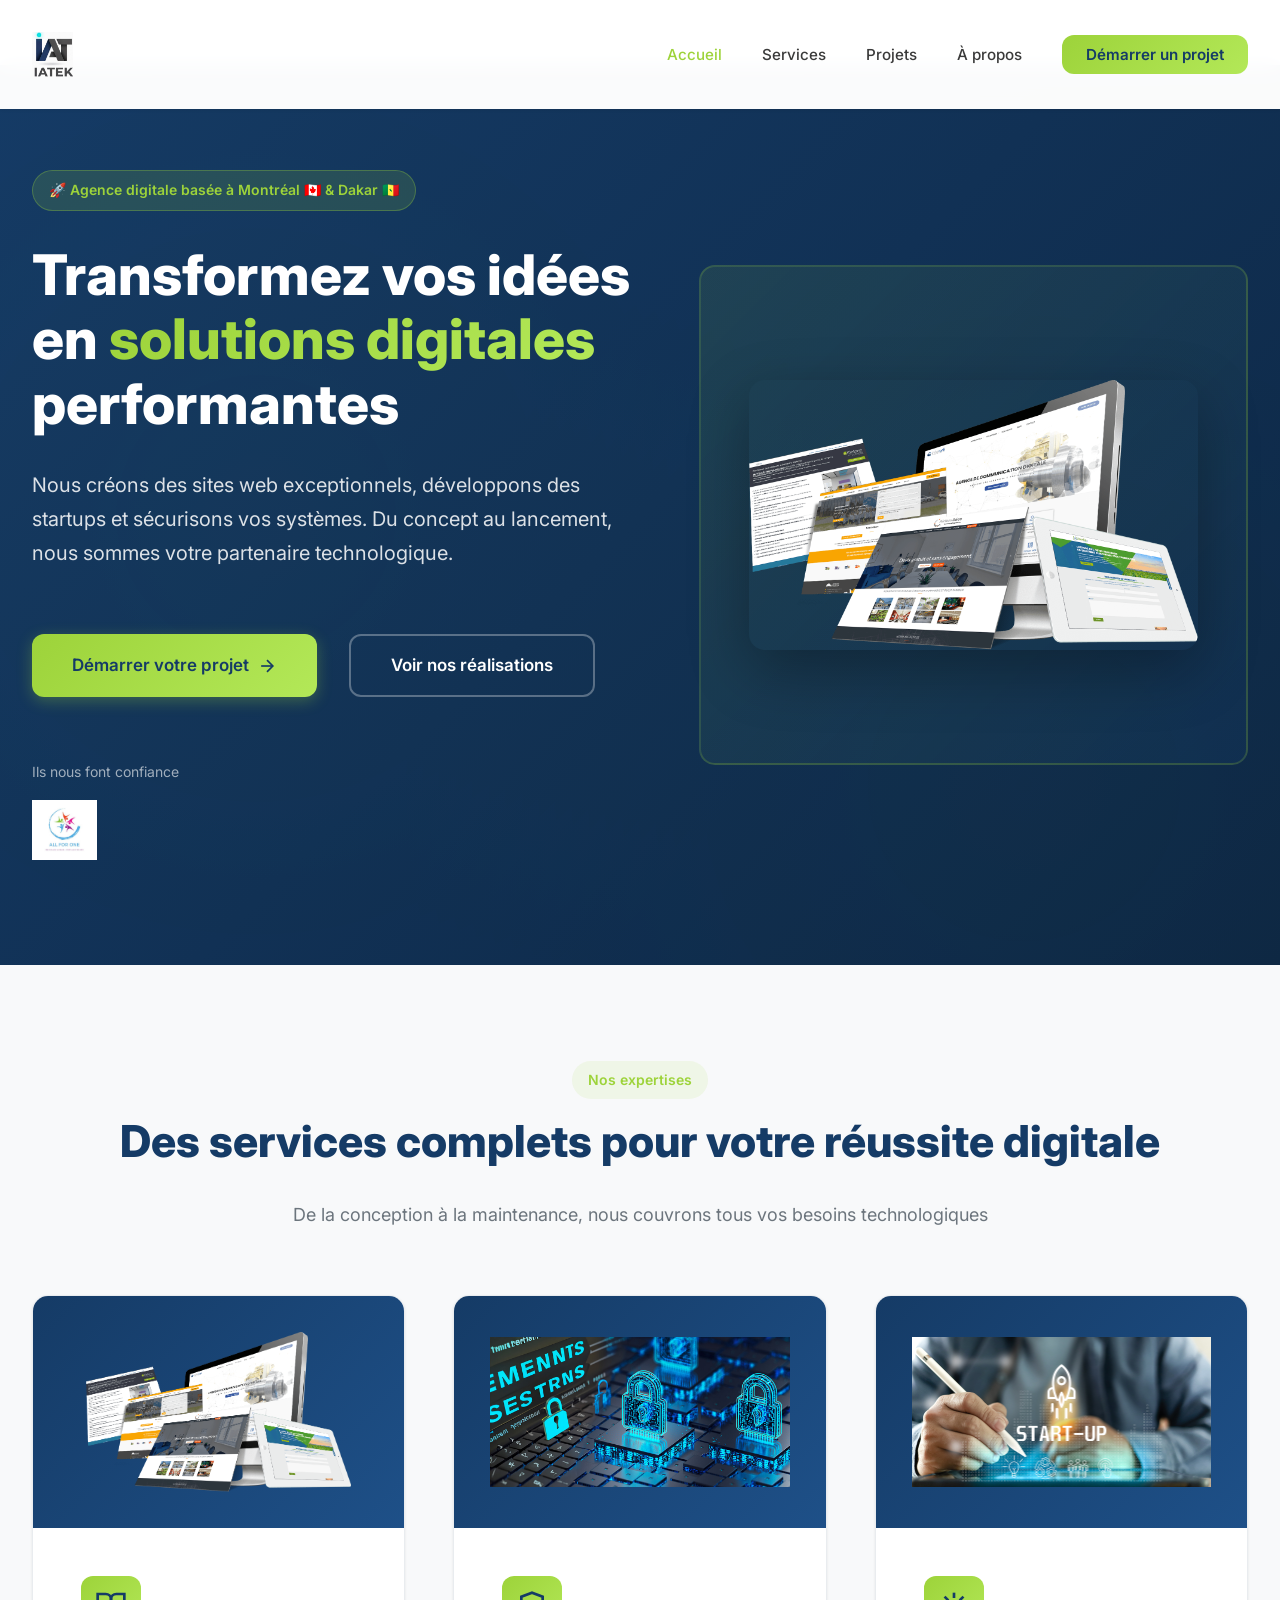
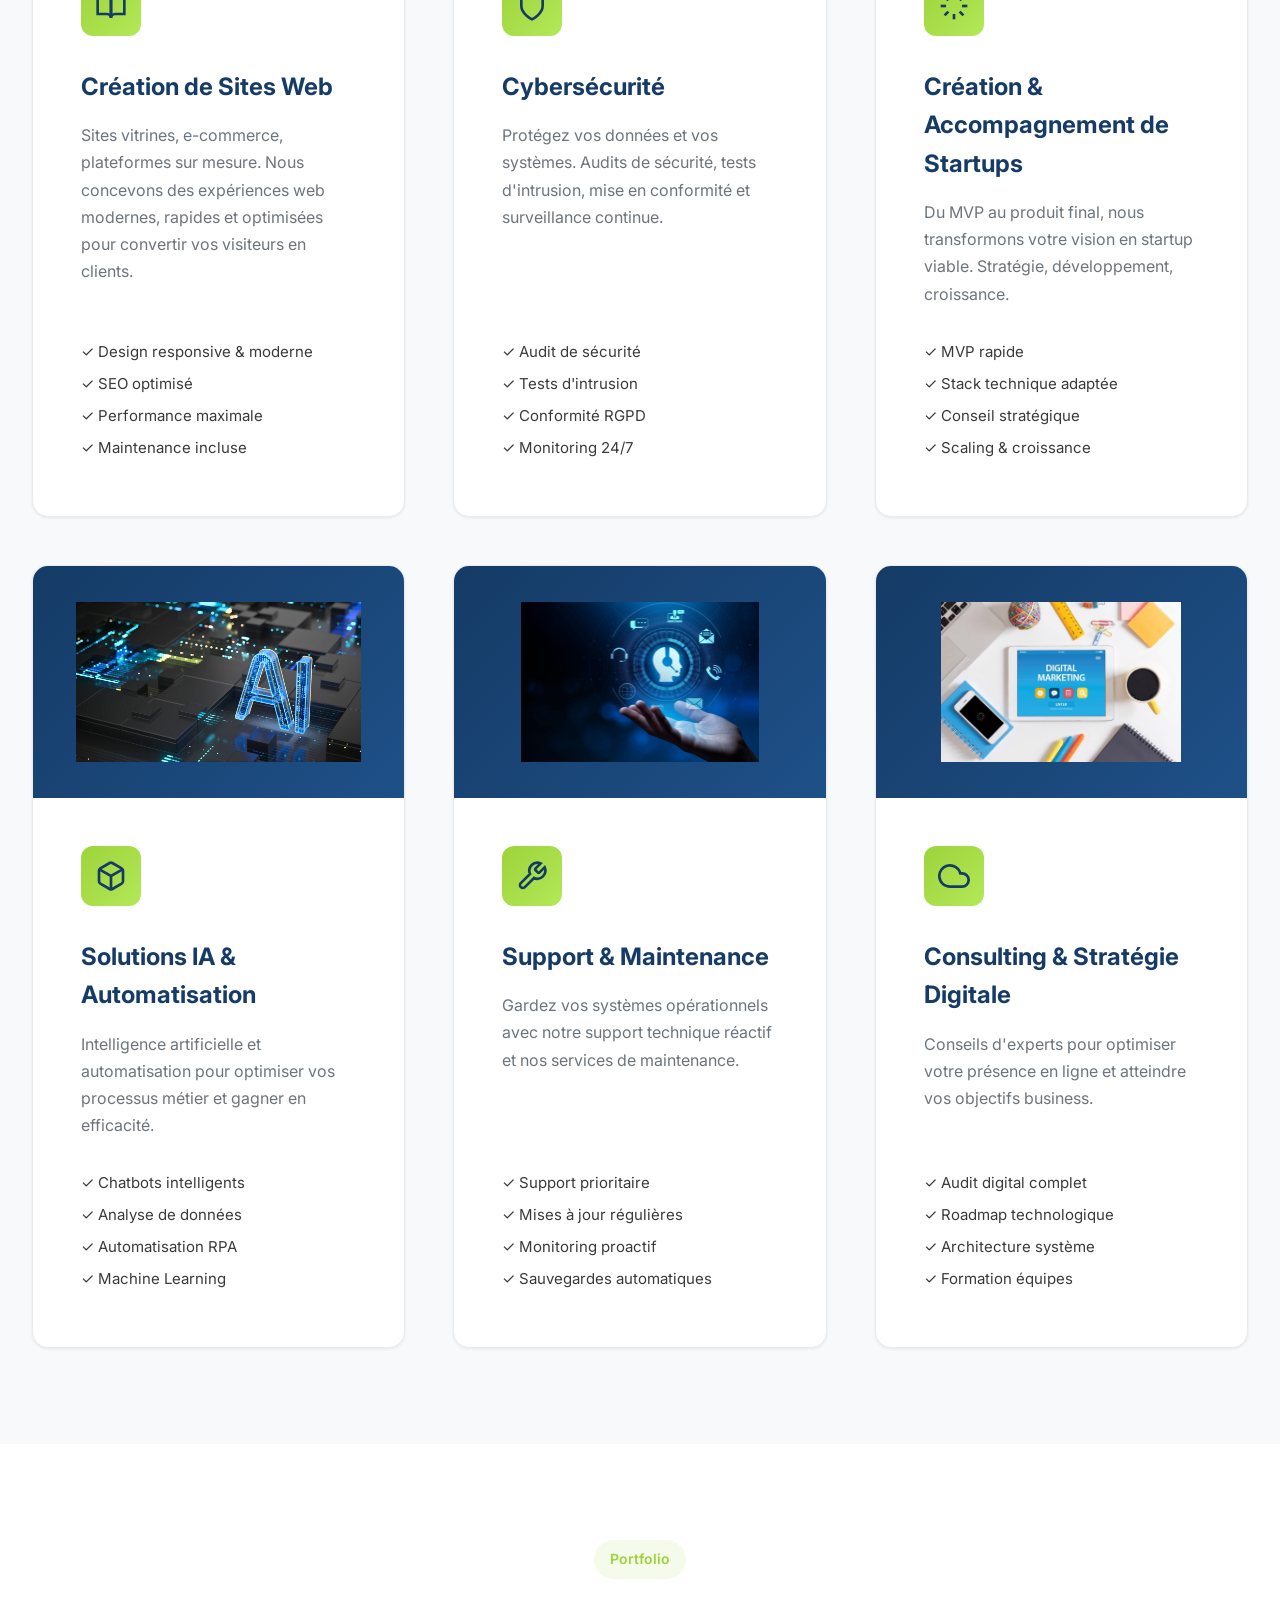
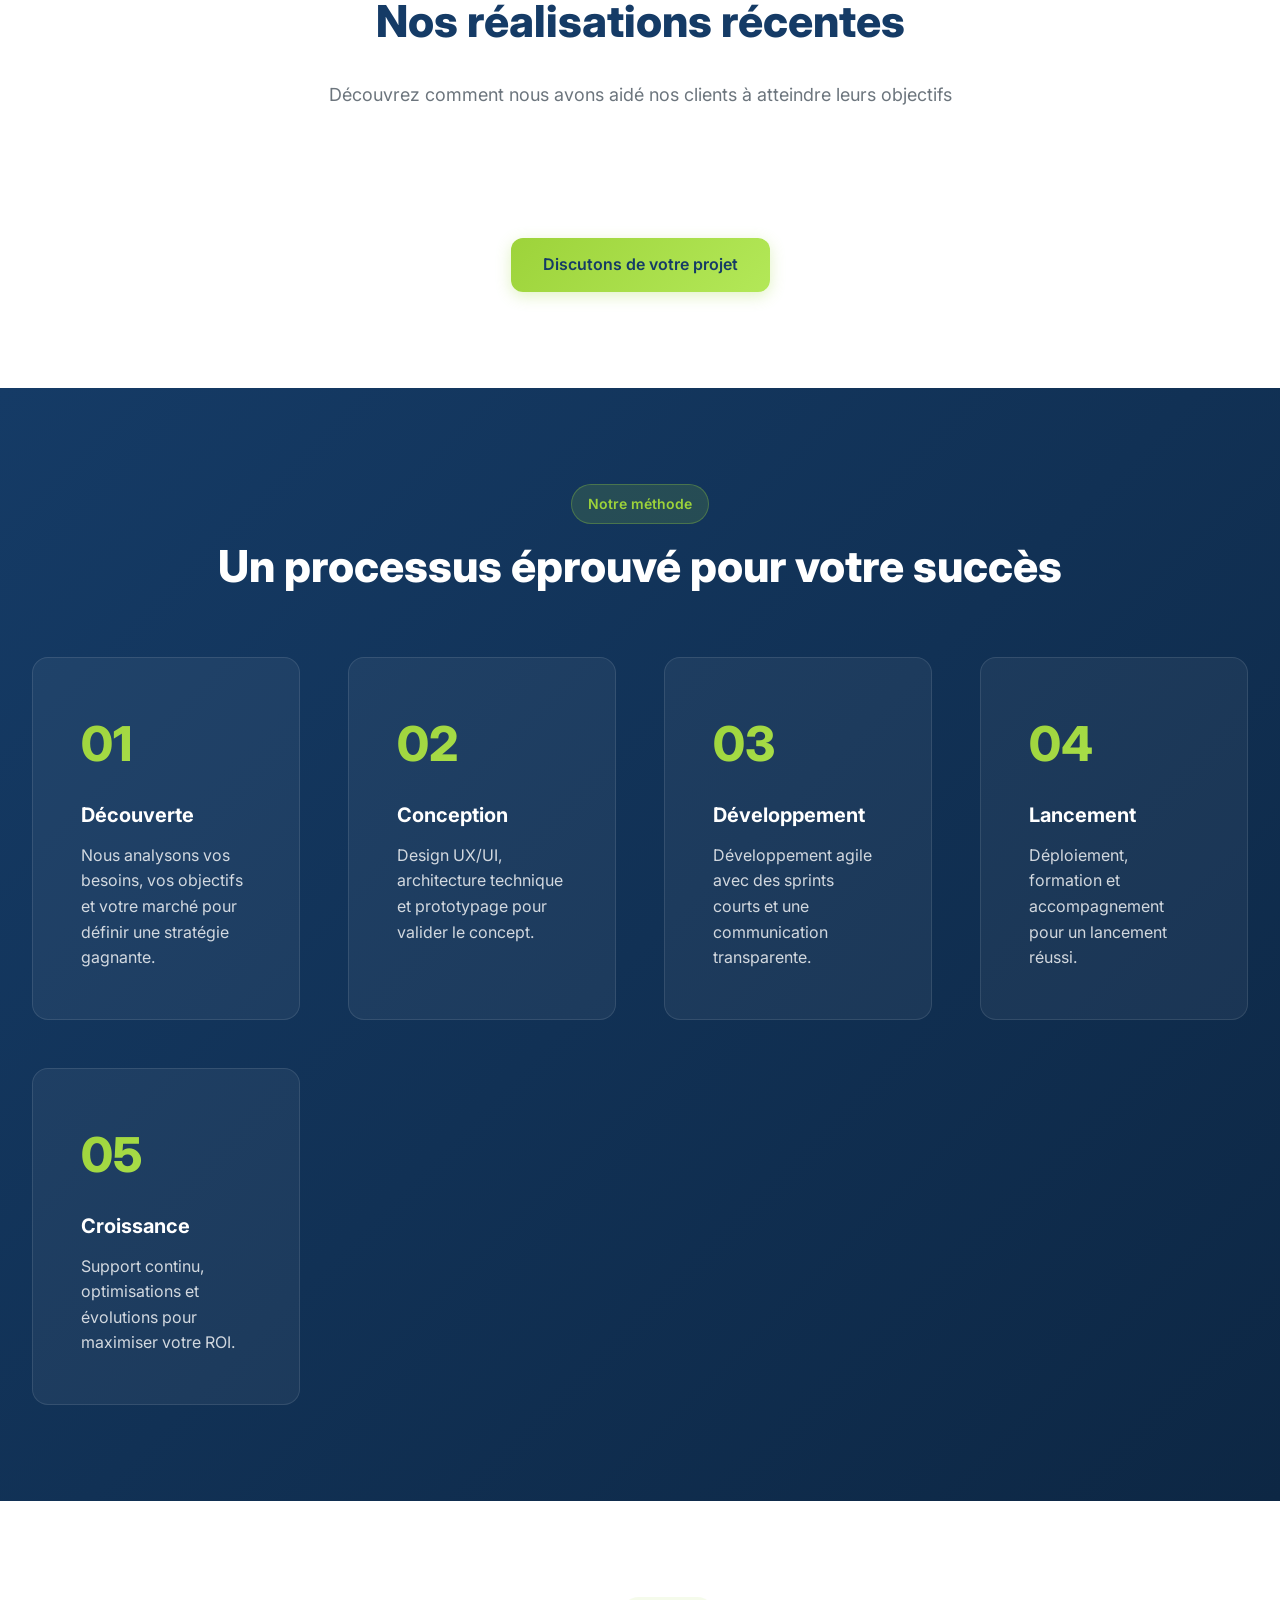
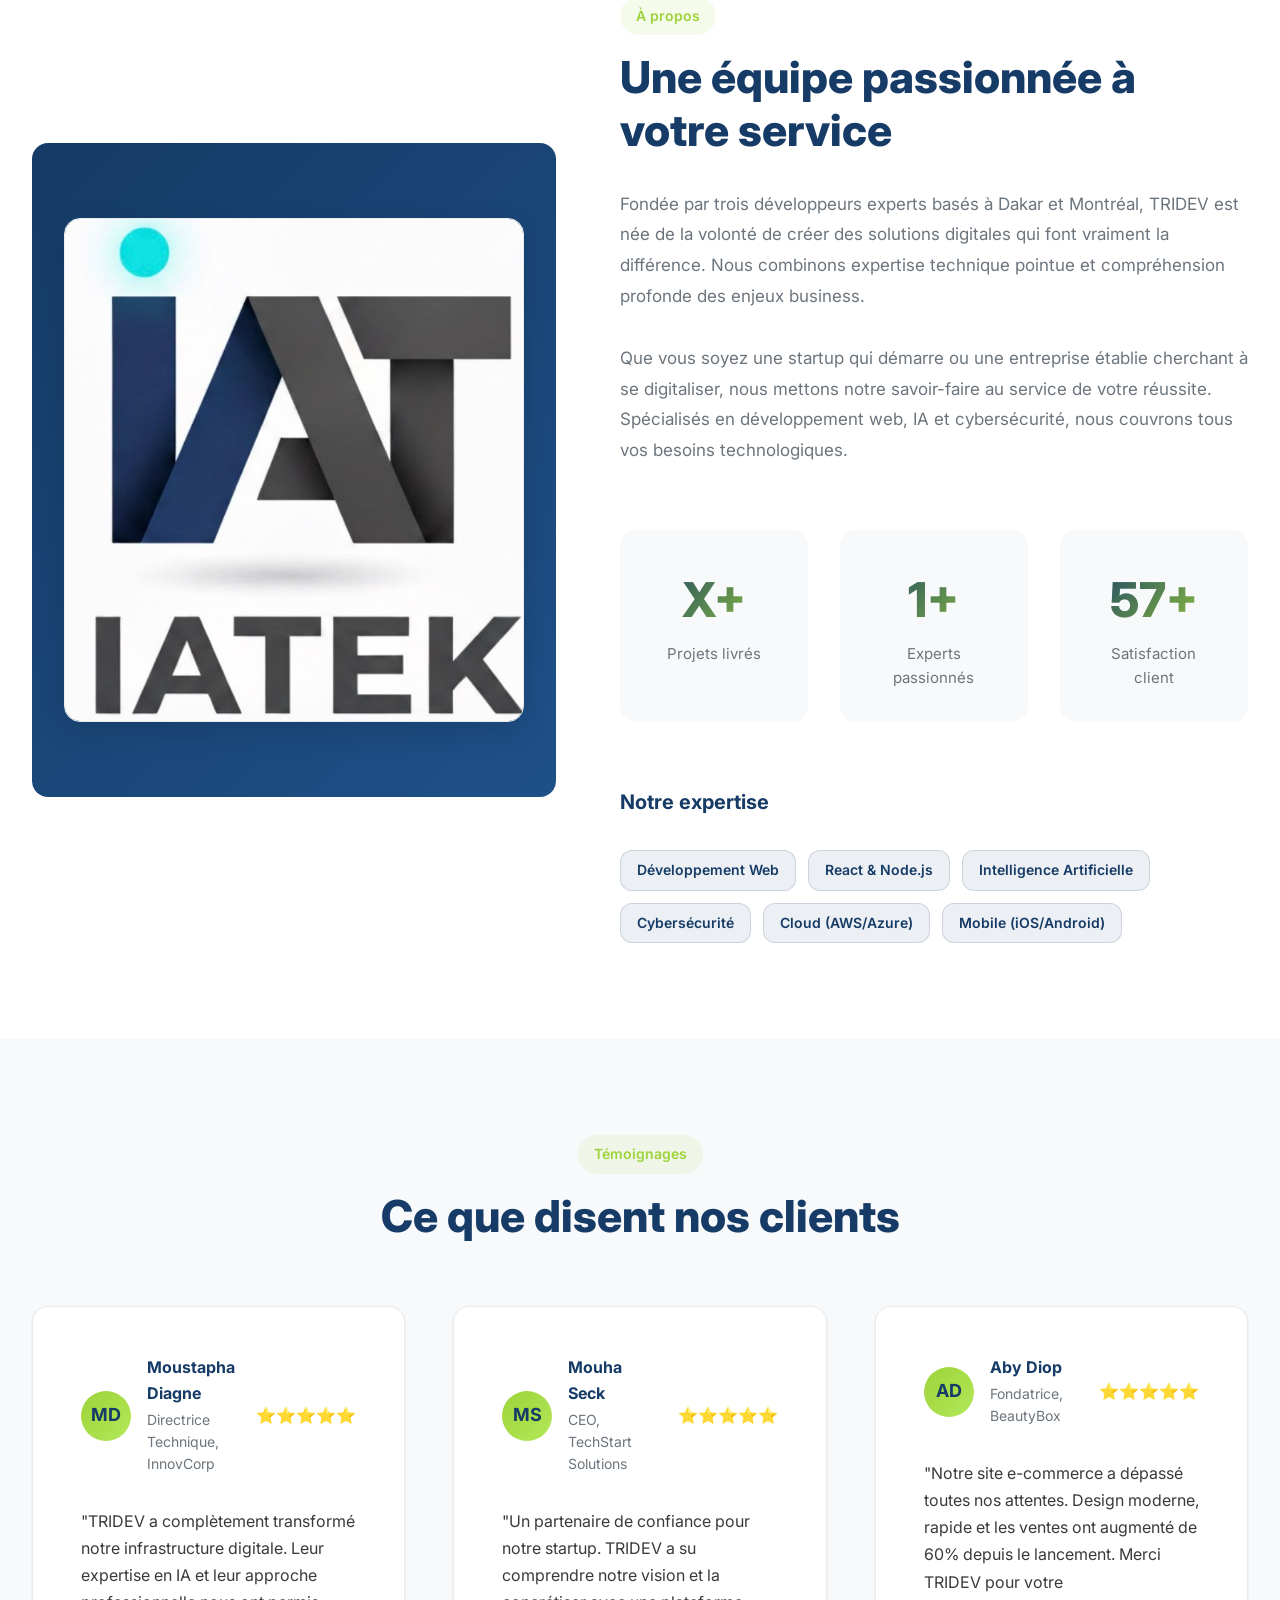
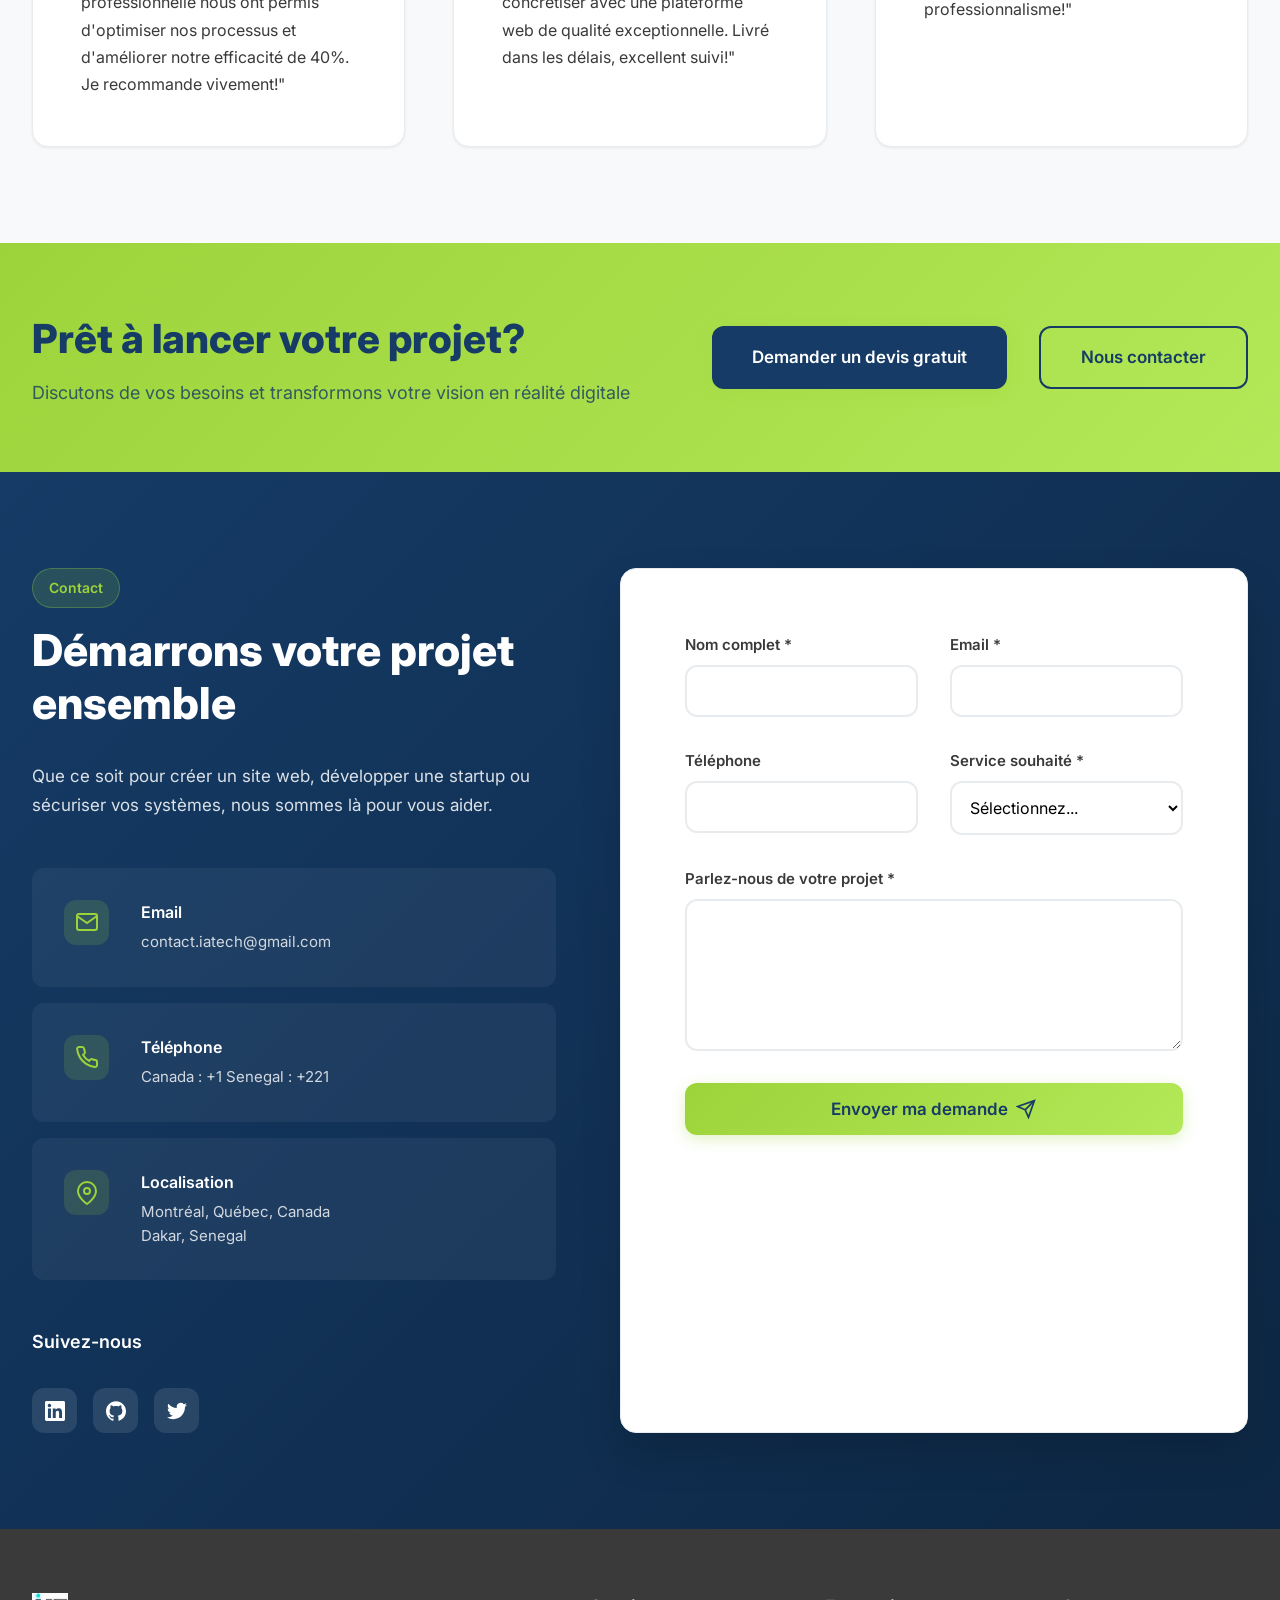
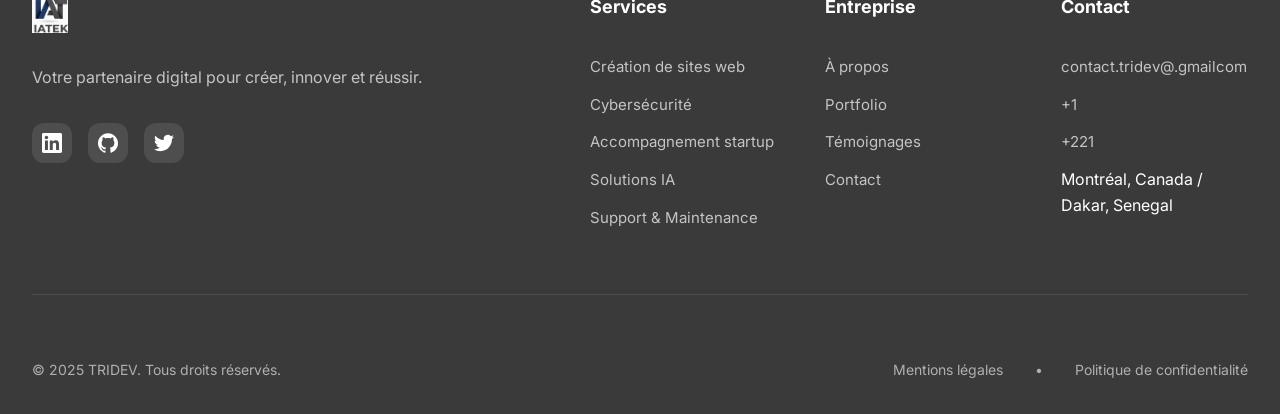
==== index.html @ 189e3be9 "first commit" ====
<!DOCTYPE html>
<html lang="fr">
<head>
    <meta charset="UTF-8">
    <meta name="viewport" content="width=device-width, initial-scale=1.0">
    <link rel="icon" type="image/png" href="/tri1.png">
    <title>TRIDEV - Votre Partenaire Digital | Développement Web, Cybersécurité & Startups</title>
    <meta name="description" content="TRIDEV crée des sites web professionnels, solutions digitales et accompagne les startups. Experts en développement, cybersécurité et transformation numérique.">
    <link rel="preconnect" href="https://fonts.googleapis.com">
    <link rel="preconnect" href="https://fonts.gstatic.com" crossorigin>
    <link href="https://fonts.googleapis.com/css2?family=Inter:wght@300;400;500;600;700;800;900&display=swap" rel="stylesheet">
    <link rel="stylesheet" href="styles.css">
    <link rel="icon" type="image/png" href="images/logoiat.jpeg">
</head>
<body>
    <!-- Header -->
    <header class="header">
        <div class="container">
            <div class="header__content">
                <div class="header__logo">
                    <img src="images/logoiat.jpeg" alt="iatech Logo" class="logo">
                </div>
                
                <nav class="nav" id="mainNav">
                    <ul class="nav__list">
                        <li class="nav__item"><a href="#accueil" class="nav__link">Accueil</a></li>
                        <li class="nav__item"><a href="#services" class="nav__link">Services</a></li>
                        <li class="nav__item"><a href="#projets" class="nav__link">Projets</a></li>
                        <li class="nav__item"><a href="#apropos" class="nav__link">À propos</a></li>
                        <li class="nav__item"><a href="#contact" class="nav__link nav__link--cta">Démarrer un projet</a></li>
                    </ul>
                </nav>

                <button class="hamburger" id="hamburger" aria-label="Menu">
                    <span class="hamburger__line"></span>
                    <span class="hamburger__line"></span>
                    <span class="hamburger__line"></span>
                </button>
            </div>
        </div>
    </header>

    <!-- Hero Section -->
    <section class="hero" id="accueil">
        <div class="hero__bg">
            <!-- INSÉRER IMAGE DE FOND ICI: remplacer 'hero-bg.jpg' par votre image -->
            <!-- <img src="hero-bg.jpg" alt="Background" class="hero__bg-image"> -->
        </div>
        <div class="container">
            <div class="hero__wrapper">
                <div class="hero__content">
                    <div class="hero__badge">🚀 Agence digitale basée à Montréal 🇨🇦 & Dakar 🇸🇳</div>
                    <h1 class="hero__title">Transformez vos idées en <span class="highlight">solutions digitales</span> performantes</h1>
                    <p class="hero__subtitle">Nous créons des sites web exceptionnels, développons des startups et sécurisons vos systèmes. Du concept au lancement, nous sommes votre partenaire technologique.</p>
                    <div class="hero__cta">
                        <a href="#contact" class="btn btn--primary btn--large">
                            <span>Démarrer votre projet</span>
                            <svg width="20" height="20" viewBox="0 0 24 24" fill="none" stroke="currentColor" stroke-width="2">
                                <line x1="5" y1="12" x2="19" y2="12"></line>
                                <polyline points="12 5 19 12 12 19"></polyline>
                            </svg>
                        </a>
                        <a href="#projets" class="btn btn--secondary btn--large">Voir nos réalisations</a>
                    </div>
                    <div class="hero__trust">
                        <p class="hero__trust-text">Ils nous font confiance</p>
                        <div class="hero__trust-logos">
                            <!-- INSÉRER LOGOS CLIENTS ICI -->
                            <img src="images/afo.jpeg" alt="afo Logo" class="logo">
                
                        </div>
                    </div>
                </div>
                <div class="hero__visual">
                    
                    <div class="hero__image-placeholder">
                        <img src="images/iat1.png" alt="TRIDEV Logo" class="logo">
                    </div>
                </div>
            </div>
        </div>
    </section>

    <!-- Services Section -->
    <section class="services" id="services">
        <div class="container">
            <div class="section-header">
                <span class="section-tag">Nos expertises</span>
                <h2 class="section-title">Des services complets pour votre réussite digitale</h2>
                <p class="section-subtitle">De la conception à la maintenance, nous couvrons tous vos besoins technologiques</p>
            </div>
            
            <div class="services__grid">
                <!-- Service 1: Création de sites web -->
                <div class="service-card service-card--featured">
                    <div class="service-card__image">
                        
                        <div class="service-image-placeholder">
                            <img src="images/iat1.png" alt="Web" class="logo">
                        </div>
                    </div>
                    <div class="service-card__content">
                        <div class="service-card__icon">
                            <svg width="32" height="32" viewBox="0 0 24 24" fill="none" stroke="currentColor" stroke-width="2">
                                <path d="M2 3h6a4 4 0 0 1 4 4v14a3 3 0 0 0-3-3H2z"></path>
                                <path d="M22 3h-6a4 4 0 0 0-4 4v14a3 3 0 0 1 3-3h7z"></path>
                            </svg>
                        </div>
                        <h3 class="service-card__title">Création de Sites Web</h3>
                        <p class="service-card__description">Sites vitrines, e-commerce, plateformes sur mesure. Nous concevons des expériences web modernes, rapides et optimisées pour convertir vos visiteurs en clients.</p>
                        <ul class="service-card__features">
                            <li>✓ Design responsive & moderne</li>
                            <li>✓ SEO optimisé</li>
                            <li>✓ Performance maximale</li>
                            <li>✓ Maintenance incluse</li>
                        </ul>
                    </div>
                </div>

                <!-- Service 2: Cybersécurité -->
                <div class="service-card">
                    <div class="service-card__image">
                        
                        <div class="service-image-placeholder">
                            <img src="images/iat2.jpg" alt="Cybersécurité" class="logo">
                        </div>
                    </div>
                    <div class="service-card__content">
                        <div class="service-card__icon">
                            <svg width="32" height="32" viewBox="0 0 24 24" fill="none" stroke="currentColor" stroke-width="2">
                                <path d="M12 22s8-4 8-10V5l-8-3-8 3v7c0 6 8 10 8 10z"></path>
                            </svg>
                        </div>
                        <h3 class="service-card__title">Cybersécurité</h3>
                        <p class="service-card__description">Protégez vos données et vos systèmes. Audits de sécurité, tests d'intrusion, mise en conformité et surveillance continue.</p>
                        <ul class="service-card__features">
                            <li>✓ Audit de sécurité</li>
                            <li>✓ Tests d'intrusion</li>
                            <li>✓ Conformité RGPD</li>
                            <li>✓ Monitoring 24/7</li>
                        </ul>
                    </div>
                </div>

                <!-- Service 3: Accompagnement Startups -->
                <div class="service-card">
                    <div class="service-card__image">
                        
                        <div class="service-image-placeholder">
                            <img src="images/iat3.jpg" alt="Startups" class="logo">
                        </div>
                    </div>
                    <div class="service-card__content">
                        <div class="service-card__icon">
                            <svg width="32" height="32" viewBox="0 0 24 24" fill="none" stroke="currentColor" stroke-width="2">
                                <line x1="12" y1="2" x2="12" y2="6"></line>
                                <line x1="12" y1="18" x2="12" y2="22"></line>
                                <line x1="4.93" y1="4.93" x2="7.76" y2="7.76"></line>
                                <line x1="16.24" y1="16.24" x2="19.07" y2="19.07"></line>
                                <line x1="2" y1="12" x2="6" y2="12"></line>
                                <line x1="18" y1="12" x2="22" y2="12"></line>
                                <line x1="4.93" y1="19.07" x2="7.76" y2="16.24"></line>
                                <line x1="16.24" y1="7.76" x2="19.07" y2="4.93"></line>
                            </svg>
                        </div>
                        <h3 class="service-card__title">Création & Accompagnement de Startups</h3>
                        <p class="service-card__description">Du MVP au produit final, nous transformons votre vision en startup viable. Stratégie, développement, croissance.</p>
                        <ul class="service-card__features">
                            <li>✓ MVP rapide</li>
                            <li>✓ Stack technique adaptée</li>
                            <li>✓ Conseil stratégique</li>
                            <li>✓ Scaling & croissance</li>
                        </ul>
                    </div>
                </div>

                <!-- Service 4: Solutions IA -->
                <div class="service-card">
                    <div class="service-card__image">
                        
                        <div class="service-image-placeholder">
                            <img src="images/iat4.png" alt="IA" class="logo">
                        </div>
                    </div>
                    <div class="service-card__content">
                        <div class="service-card__icon">
                            <svg width="32" height="32" viewBox="0 0 24 24" fill="none" stroke="currentColor" stroke-width="2">
                                <path d="M21 16V8a2 2 0 0 0-1-1.73l-7-4a2 2 0 0 0-2 0l-7 4A2 2 0 0 0 3 8v8a2 2 0 0 0 1 1.73l7 4a2 2 0 0 0 2 0l7-4A2 2 0 0 0 21 16z"></path>
                                <polyline points="3.27 6.96 12 12.01 20.73 6.96"></polyline>
                                <line x1="12" y1="22.08" x2="12" y2="12"></line>
                            </svg>
                        </div>
                        <h3 class="service-card__title">Solutions IA & Automatisation</h3>
                        <p class="service-card__description">Intelligence artificielle et automatisation pour optimiser vos processus métier et gagner en efficacité.</p>
                        <ul class="service-card__features">
                            <li>✓ Chatbots intelligents</li>
                            <li>✓ Analyse de données</li>
                            <li>✓ Automatisation RPA</li>
                            <li>✓ Machine Learning</li>
                        </ul>
                    </div>
                </div>

                <!-- Service 5: Support & Maintenance -->
                <div class="service-card">
                    <div class="service-card__image">
                        
                        <div class="service-image-placeholder">
                            <img src="images/iat5.jpeg" alt="Maintenance" class="logo">
                        </div>
                    </div>
                    <div class="service-card__content">
                        <div class="service-card__icon">
                            <svg width="32" height="32" viewBox="0 0 24 24" fill="none" stroke="currentColor" stroke-width="2">
                                <path d="M14.7 6.3a1 1 0 0 0 0 1.4l1.6 1.6a1 1 0 0 0 1.4 0l3.77-3.77a6 6 0 0 1-7.94 7.94l-6.91 6.91a2.12 2.12 0 0 1-3-3l6.91-6.91a6 6 0 0 1 7.94-7.94l-3.76 3.76z"></path>
                            </svg>
                        </div>
                        <h3 class="service-card__title">Support & Maintenance</h3>
                        <p class="service-card__description">Gardez vos systèmes opérationnels avec notre support technique réactif et nos services de maintenance.</p>
                        <ul class="service-card__features">
                            <li>✓ Support prioritaire</li>
                            <li>✓ Mises à jour régulières</li>
                            <li>✓ Monitoring proactif</li>
                            <li>✓ Sauvegardes automatiques</li>
                        </ul>
                    </div>
                </div>

                <!-- Service 6: Consulting -->
                <div class="service-card">
                    <div class="service-card__image">
                        
                        <div class="service-image-placeholder">
                            <img src="images/iat6.jpg" alt="Consulting" class="logo">
                        </div>
                    </div>
                    <div class="service-card__content">
                        <div class="service-card__icon">
                            <svg width="32" height="32" viewBox="0 0 24 24" fill="none" stroke="currentColor" stroke-width="2">
                                <path d="M18 10h-1.26A8 8 0 1 0 9 20h9a5 5 0 0 0 0-10z"></path>
                            </svg>
                        </div>
                        <h3 class="service-card__title">Consulting & Stratégie Digitale</h3>
                        <p class="service-card__description">Conseils d'experts pour optimiser votre présence en ligne et atteindre vos objectifs business.</p>
                        <ul class="service-card__features">
                            <li>✓ Audit digital complet</li>
                            <li>✓ Roadmap technologique</li>
                            <li>✓ Architecture système</li>
                            <li>✓ Formation équipes</li>
                        </ul>
                    </div>
                </div>
            </div>
        </div>
    </section>

    <!-- Projets / Portfolio Section -->
    <section class="projects" id="projets">
        <div class="container">
            <div class="section-header">
                <span class="section-tag">Portfolio</span>
                <h2 class="section-title">Nos réalisations récentes</h2>
                <p class="section-subtitle">Découvrez comment nous avons aidé nos clients à atteindre leurs objectifs</p>
            </div>

            <div class="projects__grid">
                

                

                
            </div>

            <div class="projects__cta">
                <a href="#contact" class="btn btn--primary">Discutons de votre projet</a>
            </div>
        </div>
    </section>

    <!-- Processus Section -->
    <section class="process">
        <div class="container">
            <div class="section-header">
                <span class="section-tag">Notre méthode</span>
                <h2 class="section-title">Un processus éprouvé pour votre succès</h2>
            </div>

            <div class="process__steps">
                <div class="process-step">
                    <div class="process-step__number">01</div>
                    <div class="process-step__content">
                        <h3 class="process-step__title">Découverte</h3>
                        <p class="process-step__description">Nous analysons vos besoins, vos objectifs et votre marché pour définir une stratégie gagnante.</p>
                    </div>
                </div>

                <div class="process-step">
                    <div class="process-step__number">02</div>
                    <div class="process-step__content">
                        <h3 class="process-step__title">Conception</h3>
                        <p class="process-step__description">Design UX/UI, architecture technique et prototypage pour valider le concept.</p>
                    </div>
                </div>

                <div class="process-step">
                    <div class="process-step__number">03</div>
                    <div class="process-step__content">
                        <h3 class="process-step__title">Développement</h3>
                        <p class="process-step__description">Développement agile avec des sprints courts et une communication transparente.</p>
                    </div>
                </div>

                <div class="process-step">
                    <div class="process-step__number">04</div>
                    <div class="process-step__content">
                        <h3 class="process-step__title">Lancement</h3>
                        <p class="process-step__description">Déploiement, formation et accompagnement pour un lancement réussi.</p>
                    </div>
                </div>

                <div class="process-step">
                    <div class="process-step__number">05</div>
                    <div class="process-step__content">
                        <h3 class="process-step__title">Croissance</h3>
                        <p class="process-step__description">Support continu, optimisations et évolutions pour maximiser votre ROI.</p>
                    </div>
                </div>
            </div>
        </div>
    </section>

    <!-- À propos Section -->
    <section class="about" id="apropos">
        <div class="container">
            <div class="about__wrapper">
                <div class="about__image">
                    <!-- INSÉRER PHOTO ÉQUIPE OU BUREAU ICI -->
                    <div class="about-image-placeholder">
                        <img src="images/logoiat.jpeg" alt="iatechLogo" class="logo">
                    </div>
                </div>
                <div class="about__content">
                    <span class="section-tag">À propos</span>
                    <h2 class="section-title">Une équipe passionnée à votre service</h2>
                    <p class="about__text">
                        Fondée par trois développeurs experts basés à Dakar et Montréal, TRIDEV est née de la volonté de créer des solutions digitales qui font vraiment la différence. Nous combinons expertise technique pointue et compréhension profonde des enjeux business.
                    </p>
                    <p class="about__text">
                        Que vous soyez une startup qui démarre ou une entreprise établie cherchant à se digitaliser, nous mettons notre savoir-faire au service de votre réussite. Spécialisés en développement web, IA et cybersécurité, nous couvrons tous vos besoins technologiques.
                    </p>

                    <div class="about__stats">
                        <div class="stat-box">
                            <div class="stat-box__number">X+</div>
                            <div class="stat-box__label">Projets livrés</div>
                        </div>
                        <div class="stat-box">
                            <div class="stat-box__number">3</div>
                            <div class="stat-box__label">Experts passionnés</div>
                        </div>
                        <div class="stat-box">
                            <div class="stat-box__number">100%</div>
                            <div class="stat-box__label">Satisfaction client</div>
                        </div>
                    </div>

                    <div class="about__team">
                        <h3 class="about__team-title">Notre expertise</h3>
                        <div class="expertise-tags">
                            <span class="expertise-tag">Développement Web</span>
                            <span class="expertise-tag">React & Node.js</span>
                            <span class="expertise-tag">Intelligence Artificielle</span>
                            <span class="expertise-tag">Cybersécurité</span>
                            <span class="expertise-tag">Cloud (AWS/Azure)</span>
                            <span class="expertise-tag">Mobile (iOS/Android)</span>
                        </div>
                    </div>
                </div>
            </div>
        </div>
    </section>

    <!-- Témoignages Section -->
    <section class="testimonials" id="temoignages">
        <div class="container">
            <div class="section-header">
                <span class="section-tag">Témoignages</span>
                <h2 class="section-title">Ce que disent nos clients</h2>
            </div>
            
            <div class="testimonials__grid">
                <div class="testimonial-card">
                    <div class="testimonial-card__header">
                        <div class="testimonial-card__avatar">
                            <!-- INSÉRER PHOTO CLIENT 1 ICI -->
                            <div class="avatar-placeholder">MD</div>
                        </div>
                        <div class="testimonial-card__author">
                            <div class="testimonial-card__name">Moustapha Diagne</div>
                            <div class="testimonial-card__position">Directrice Technique, InnovCorp</div>
                        </div>
                        <div class="testimonial-card__rating">⭐⭐⭐⭐⭐</div>
                    </div>
                    <p class="testimonial-card__text">
                        "TRIDEV a complètement transformé notre infrastructure digitale. Leur expertise en IA et leur approche professionnelle nous ont permis d'optimiser nos processus et d'améliorer notre efficacité de 40%. Je recommande vivement!"
                    </p>
                </div>

                <div class="testimonial-card">
                    <div class="testimonial-card__header">
                        <div class="testimonial-card__avatar">
                            <!-- INSÉRER PHOTO CLIENT 2 ICI -->
                            <div class="avatar-placeholder">MS</div>
                        </div>
                        <div class="testimonial-card__author">
                            <div class="testimonial-card__name">Mouha Seck</div>
                            <div class="testimonial-card__position">CEO, TechStart Solutions</div>
                        </div>
                        <div class="testimonial-card__rating">⭐⭐⭐⭐⭐</div>
                    </div>
                    <p class="testimonial-card__text">
                        "Un partenaire de confiance pour notre startup. TRIDEV a su comprendre notre vision et la concrétiser avec une plateforme web de qualité exceptionnelle. Livré dans les délais, excellent suivi!"
                    </p>
                </div>

                <div class="testimonial-card">
                    <div class="testimonial-card__header">
                        <div class="testimonial-card__avatar">
                            <!-- INSÉRER PHOTO CLIENT 3 ICI -->
                            <div class="avatar-placeholder">AD</div>
                        </div>
                        <div class="testimonial-card__author">
                            <div class="testimonial-card__name">Aby Diop</div>
                            <div class="testimonial-card__position">Fondatrice, BeautyBox</div>
                        </div>
                        <div class="testimonial-card__rating">⭐⭐⭐⭐⭐</div>
                    </div>
                    <p class="testimonial-card__text">
                        "Notre site e-commerce a dépassé toutes nos attentes. Design moderne, rapide et les ventes ont augmenté de 60% depuis le lancement. Merci TRIDEV pour votre professionnalisme!"
                    </p>
                </div>
            </div>
        </div>
    </section>

    <!-- CTA Section -->
    <section class="cta-section">
        <div class="container">
            <div class="cta-box">
                <div class="cta-box__content">
                    <h2 class="cta-box__title">Prêt à lancer votre projet?</h2>
                    <p class="cta-box__text">Discutons de vos besoins et transformons votre vision en réalité digitale</p>
                </div>
                <div class="cta-box__actions">
                    <a href="#contact" class="btn btn--primary btn--large">Demander un devis gratuit</a>
                    <a href="mailto:contact@tridev.com" class="btn btn--secondary btn--large">Nous contacter</a>
                </div>
            </div>
        </div>
    </section>

    <!-- Contact Section -->
    <section class="contact" id="contact">
        <div class="container">
            <div class="contact__wrapper">
                <div class="contact__info">
                    <span class="section-tag section-tag--light">Contact</span>
                    <h2 class="section-title section-title--light">Démarrons votre projet ensemble</h2>
                    <p class="contact__description">
                        Que ce soit pour créer un site web, développer une startup ou sécuriser vos systèmes, nous sommes là pour vous aider.
                    </p>
                    
                    <div class="contact__methods">
                        <div class="contact__method">
                            <div class="contact__method-icon">
                                <svg width="24" height="24" viewBox="0 0 24 24" fill="none" stroke="currentColor" stroke-width="2">
                                    <path d="M4 4h16c1.1 0 2 .9 2 2v12c0 1.1-.9 2-2 2H4c-1.1 0-2-.9-2-2V6c0-1.1.9-2 2-2z"></path>
                                    <polyline points="22,6 12,13 2,6"></polyline>
                                </svg>
                            </div>
                            <div class="contact__method-content">
                                <h4>Email</h4>
                                <a href="mailto:contact@tridev.com">contact.iatech@gmail.com</a>
                            </div>
                        </div>

                        <div class="contact__method">
                            <div class="contact__method-icon">
                                <svg width="24" height="24" viewBox="0 0 24 24" fill="none" stroke="currentColor" stroke-width="2">
                                    <path d="M22 16.92v3a2 2 0 0 1-2.18 2 19.79 19.79 0 0 1-8.63-3.07 19.5 19.5 0 0 1-6-6 19.79 19.79 0 0 1-3.07-8.67A2 2 0 0 1 4.11 2h3a2 2 0 0 1 2 1.72 12.84 12.84 0 0 0 .7 2.81 2 2 0 0 1-.45 2.11L8.09 9.91a16 16 0 0 0 6 6l1.27-1.27a2 2 0 0 1 2.11-.45 12.84 12.84 0 0 0 2.81.7A2 2 0 0 1 22 16.92z"></path>
                                </svg>
                            </div>
                            <div class="contact__method-content">
                                <h4>Téléphone</h4>
                                <a href="tel:+1"> Canada : +1 </a>
                                <a href="tel:+221"> Senegal : +221 </a>
                            </div>
                        </div>

                        <div class="contact__method">
                            <div class="contact__method-icon">
                                <svg width="24" height="24" viewBox="0 0 24 24" fill="none" stroke="currentColor" stroke-width="2">
                                    <path d="M21 10c0 7-9 13-9 13s-9-6-9-13a9 9 0 0 1 18 0z"></path>
                                    <circle cx="12" cy="10" r="3"></circle>
                                </svg>
                            </div>
                            <div class="contact__method-content">
                                <h4>Localisation</h4>
                                <p>Montréal, Québec, Canada</p>
                                <p>Dakar, Senegal</p>
                            </div>
                        </div>
                    </div>

                    <div class="contact__social">
                        <p class="contact__social-title">Suivez-nous</p>
                        <div class="social-links">
                            <a href="#" class="social-link" aria-label="LinkedIn">
                                <svg width="20" height="20" viewBox="0 0 24 24" fill="currentColor">
                                    <path d="M20.447 20.452h-3.554v-5.569c0-1.328-.027-3.037-1.852-3.037-1.853 0-2.136 1.445-2.136 2.939v5.667H9.351V9h3.414v1.561h.046c.477-.9 1.637-1.85 3.37-1.85 3.601 0 4.267 2.37 4.267 5.455v6.286zM5.337 7.433c-1.144 0-2.063-.926-2.063-2.065 0-1.138.92-2.063 2.063-2.063 1.14 0 2.064.925 2.064 2.063 0 1.139-.925 2.065-2.064 2.065zm1.782 13.019H3.555V9h3.564v11.452zM22.225 0H1.771C.792 0 0 .774 0 1.729v20.542C0 23.227.792 24 1.771 24h20.451C23.2 24 24 23.227 24 22.271V1.729C24 .774 23.2 0 22.222 0h.003z"/>
                                </svg>
                            </a>
                            <a href="#" class="social-link" aria-label="GitHub">
                                <svg width="20" height="20" viewBox="0 0 24 24" fill="currentColor">
                                    <path d="M12 .297c-6.63 0-12 5.373-12 12 0 5.303 3.438 9.8 8.205 11.385.6.113.82-.258.82-.577 0-.285-.01-1.04-.015-2.04-3.338.724-4.042-1.61-4.042-1.61C4.422 18.07 3.633 17.7 3.633 17.7c-1.087-.744.084-.729.084-.729 1.205.084 1.838 1.236 1.838 1.236 1.07 1.835 2.809 1.305 3.495.998.108-.776.417-1.305.76-1.605-2.665-.3-5.466-1.332-5.466-5.93 0-1.31.465-2.38 1.235-3.22-.135-.303-.54-1.523.105-3.176 0 0 1.005-.322 3.3 1.23.96-.267 1.98-.399 3-.405 1.02.006 2.04.138 3 .405 2.28-1.552 3.285-1.23 3.285-1.23.645 1.653.24 2.873.12 3.176.765.84 1.23 1.91 1.23 3.22 0 4.61-2.805 5.625-5.475 5.92.42.36.81 1.096.81 2.22 0 1.606-.015 2.896-.015 3.286 0 .315.21.69.825.57C20.565 22.092 24 17.592 24 12.297c0-6.627-5.373-12-12-12"/>
                                </svg>
                            </a>
                            <a href="#" class="social-link" aria-label="Twitter">
                                <svg width="20" height="20" viewBox="0 0 24 24" fill="currentColor">
                                    <path d="M23.953 4.57a10 10 0 01-2.825.775 4.958 4.958 0 002.163-2.723c-.951.555-2.005.959-3.127 1.184a4.92 4.92 0 00-8.384 4.482C7.69 8.095 4.067 6.13 1.64 3.162a4.822 4.822 0 00-.666 2.475c0 1.71.87 3.213 2.188 4.096a4.904 4.904 0 01-2.228-.616v.06a4.923 4.923 0 003.946 4.827 4.996 4.996 0 01-2.212.085 4.936 4.936 0 004.604 3.417 9.867 9.867 0 01-6.102 2.105c-.39 0-.779-.023-1.17-.067a13.995 13.995 0 007.557 2.209c9.053 0 13.998-7.496 13.998-13.985 0-.21 0-.42-.015-.63A9.935 9.935 0 0024 4.59z"/>
                                </svg>
                            </a>
                        </div>
                    </div>
                </div>

                <div class="contact__form-wrapper">
                    <form class="contact-form">
                        <div class="form-row">
                            <div class="form__group">
                                <label for="name" class="form__label">Nom complet *</label>
                                <input type="text" id="name" name="name" class="form__input" required>
                            </div>
                            <div class="form__group">
                                <label for="email" class="form__label">Email *</label>
                                <input type="email" id="email" name="email" class="form__input" required>
                            </div>
                        </div>
                        <div class="form-row">
                            <div class="form__group">
                                <label for="phone" class="form__label">Téléphone</label>
                                <input type="tel" id="phone" name="phone" class="form__input">
                            </div>
                            <div class="form__group">
                                <label for="service" class="form__label">Service souhaité *</label>
                                <select id="service" name="service" class="form__input" required>
                                    <option value="">Sélectionnez...</option>
                                    <option value="site-web">Création de site web</option>
                                    <option value="cybersecurite">Cybersécurité</option>
                                    <option value="startup">Accompagnement startup</option>
                                    <option value="ia">Solutions IA</option>
                                    <option value="support">Support & Maintenance</option>
                                    <option value="autre">Autre</option>
                                </select>
                            </div>
                        </div>
                        <div class="form__group">
                            <label for="message" class="form__label">Parlez-nous de votre projet *</label>
                            <textarea id="message" name="message" class="form__textarea" rows="6" required></textarea>
                        </div>
                        <button type="submit" class="btn btn--primary btn--large btn--full">
                            Envoyer ma demande
                            <svg width="20" height="20" viewBox="0 0 24 24" fill="none" stroke="currentColor" stroke-width="2">
                                <line x1="22" y1="2" x2="11" y2="13"></line>
                                <polygon points="22 2 15 22 11 13 2 9 22 2"></polygon>
                            </svg>
                        </button>
                    </form>
                </div>
            </div>
        </div>
    </section>

    <!-- Footer -->
    <footer class="footer">
        <div class="container">
            <div class="footer__main">
                <div class="footer__brand">
                    <img src="images/logoiat.jpeg" alt="TRIDEV Logo" class="footer__logo">
                    <p class="footer__tagline">Votre partenaire digital pour créer, innover et réussir.</p>
                    <div class="footer__social">
                        <a href="#" class="footer__social-link" aria-label="LinkedIn">
                            <svg width="20" height="20" viewBox="0 0 24 24" fill="currentColor">
                                <path d="M20.447 20.452h-3.554v-5.569c0-1.328-.027-3.037-1.852-3.037-1.853 0-2.136 1.445-2.136 2.939v5.667H9.351V9h3.414v1.561h.046c.477-.9 1.637-1.85 3.37-1.85 3.601 0 4.267 2.37 4.267 5.455v6.286zM5.337 7.433c-1.144 0-2.063-.926-2.063-2.065 0-1.138.92-2.063 2.063-2.063 1.14 0 2.064.925 2.064 2.063 0 1.139-.925 2.065-2.064 2.065zm1.782 13.019H3.555V9h3.564v11.452zM22.225 0H1.771C.792 0 0 .774 0 1.729v20.542C0 23.227.792 24 1.771 24h20.451C23.2 24 24 23.227 24 22.271V1.729C24 .774 23.2 0 22.222 0h.003z"/>
                            </svg>
                        </a>
                        <a href="#" class="footer__social-link" aria-label="GitHub">
                            <svg width="20" height="20" viewBox="0 0 24 24" fill="currentColor">
                                <path d="M12 .297c-6.63 0-12 5.373-12 12 0 5.303 3.438 9.8 8.205 11.385.6.113.82-.258.82-.577 0-.285-.01-1.04-.015-2.04-3.338.724-4.042-1.61-4.042-1.61C4.422 18.07 3.633 17.7 3.633 17.7c-1.087-.744.084-.729.084-.729 1.205.084 1.838 1.236 1.838 1.236 1.07 1.835 2.809 1.305 3.495.998.108-.776.417-1.305.76-1.605-2.665-.3-5.466-1.332-5.466-5.93 0-1.31.465-2.38 1.235-3.22-.135-.303-.54-1.523.105-3.176 0 0 1.005-.322 3.3 1.23.96-.267 1.98-.399 3-.405 1.02.006 2.04.138 3 .405 2.28-1.552 3.285-1.23 3.285-1.23.645 1.653.24 2.873.12 3.176.765.84 1.23 1.91 1.23 3.22 0 4.61-2.805 5.625-5.475 5.92.42.36.81 1.096.81 2.22 0 1.606-.015 2.896-.015 3.286 0 .315.21.69.825.57C20.565 22.092 24 17.592 24 12.297c0-6.627-5.373-12-12-12"/>
                            </svg>
                        </a>
                        <a href="#" class="footer__social-link" aria-label="Twitter">
                            <svg width="20" height="20" viewBox="0 0 24 24" fill="currentColor">
                                <path d="M23.953 4.57a10 10 0 01-2.825.775 4.958 4.958 0 002.163-2.723c-.951.555-2.005.959-3.127 1.184a4.92 4.92 0 00-8.384 4.482C7.69 8.095 4.067 6.13 1.64 3.162a4.822 4.822 0 00-.666 2.475c0 1.71.87 3.213 2.188 4.096a4.904 4.904 0 01-2.228-.616v.06a4.923 4.923 0 003.946 4.827 4.996 4.996 0 01-2.212.085 4.936 4.936 0 004.604 3.417 9.867 9.867 0 01-6.102 2.105c-.39 0-.779-.023-1.17-.067a13.995 13.995 0 007.557 2.209c9.053 0 13.998-7.496 13.998-13.985 0-.21 0-.42-.015-.63A9.935 9.935 0 0024 4.59z"/>
                            </svg>
                        </a>
                    </div>
                </div>

                <div class="footer__links">
                    <div class="footer__column">
                        <h4 class="footer__heading">Services</h4>
                        <ul class="footer__list">
                            <li><a href="#services">Création de sites web</a></li>
                            <li><a href="#services">Cybersécurité</a></li>
                            <li><a href="#services">Accompagnement startup</a></li>
                            <li><a href="#services">Solutions IA</a></li>
                            <li><a href="#services">Support & Maintenance</a></li>
                        </ul>
                    </div>

                    <div class="footer__column">
                        <h4 class="footer__heading">Entreprise</h4>
                        <ul class="footer__list">
                            <li><a href="#apropos">À propos</a></li>
                            <li><a href="#projets">Portfolio</a></li>
                            <li><a href="#temoignages">Témoignages</a></li>
                            <li><a href="#contact">Contact</a></li>
                        </ul>
                    </div>

                    <div class="footer__column">
                        <h4 class="footer__heading">Contact</h4>
                        <ul class="footer__list">
                            <li><a href="mailto:contact@tridev.com">contact.tridev@.gmailcom</a></li>
                            <li><a href="tel:+1">+1</a></li>
                            <li><a href="tel:+221">+221</a></li>
                            <li>Montréal, Canada / Dakar, Senegal</li>
                        </ul>
                    </div>
                </div>
            </div>

            <div class="footer__bottom">
                <p class="footer__copyright">&copy; 2025 TRIDEV. Tous droits réservés.</p>
                <div class="footer__legal">
                    <a href="#">Mentions légales</a>
                    <span>•</span>
                    <a href="#">Politique de confidentialité</a>
                </div>
            </div>
        </div>
    </footer>

    <script src="script.js"></script>
</body>
</html>
---- styles.css ----
/* ==========================================
   VARIABLES DE COULEURS TRIDEV
   ========================================== */
:root {
    /* Couleurs principales */
    --color-primary: #153B66;      /* Bleu foncé */
    --color-secondary: #3A3A3A;    /* Anthracite */
    --color-accent: #9DD33A;       /* Vert pomme */
    --color-white: #FFFFFF;        /* Blanc */
    --color-black: #000000;        /* Noir */
    
    /* Couleurs dérivées */
    --color-gray-light: #F8F9FA;
    --color-gray: #E9ECEF;
    --color-gray-dark: #6C757D;
    --color-primary-light: #1e5088;
    --color-accent-light: #b3e858;
    
    /* Espacements */
    --spacing-xs: 0.5rem;
    --spacing-sm: 1rem;
    --spacing-md: 2rem;
    --spacing-lg: 3rem;
    --spacing-xl: 4rem;
    --spacing-xxl: 6rem;
    
    /* Typographie */
    --font-family: "Inter", system-ui, -apple-system, "Segoe UI", Roboto, "Helvetica Neue", Arial, sans-serif;
    
    /* Ombres */
    --shadow-sm: 0 1px 3px rgba(0, 0, 0, 0.08);
    --shadow-md: 0 4px 12px rgba(0, 0, 0, 0.1);
    --shadow-lg: 0 10px 30px rgba(0, 0, 0, 0.12);
    --shadow-xl: 0 20px 40px rgba(0, 0, 0, 0.15);
    
    /* Transitions */
    --transition: all 0.3s ease;
    --transition-fast: all 0.15s ease;
    
    /* Border radius */
    --radius-sm: 0.375rem;
    --radius-md: 0.75rem;
    --radius-lg: 1rem;
    --radius-xl: 1.5rem;
}

/* ==========================================
   RESET & BASE
   ========================================== */
*, *::before, *::after {
    margin: 0;
    padding: 0;
    box-sizing: border-box;
}

html {
    scroll-behavior: smooth;
    font-size: 16px;
}

body {
    font-family: var(--font-family);
    font-size: 1rem;
    line-height: 1.6;
    color: var(--color-secondary);
    background-color: var(--color-white);
    -webkit-font-smoothing: antialiased;
    -moz-osx-font-smoothing: grayscale;
    overflow-x: hidden;
}

a {
    text-decoration: none;
    color: inherit;
    transition: var(--transition);
}

img {
    max-width: 100%;
    height: auto;
    display: block;
}

ul {
    list-style: none;
}

button {
    font-family: inherit;
    cursor: pointer;
    border: none;
    background: none;
}

/* ==========================================
   CONTAINER
   ========================================== */
.container {
    max-width: 1280px;
    margin: 0 auto;
    padding: 0 var(--spacing-md);
}

@media (max-width: 768px) {
    .container {
        padding: 0 var(--spacing-sm);
    }
}

/* ==========================================
   HEADER
   ========================================== */
.header {
    position: fixed;
    top: 0;
    left: 0;
    right: 0;
    background-color: rgba(255, 255, 255, 0.98);
    backdrop-filter: blur(10px);
    box-shadow: var(--shadow-sm);
    z-index: 1000;
    transition: var(--transition);
}

.header__content {
    display: flex;
    align-items: center;
    justify-content: space-between;
    padding: 1rem 0;
}

.header__logo .logo {
    height: 45px;
    width: auto;
}

/* Navigation */
.nav__list {
    display: flex;
    align-items: center;
    gap: 2.5rem;
}

.nav__link {
    font-weight: 500;
    font-size: 0.95rem;
    color: var(--color-secondary);
    position: relative;
    padding: 0.5rem 0;
}

.nav__link:hover {
    color: var(--color-primary);
}

.nav__link::after {
    content: '';
    position: absolute;
    bottom: 0;
    left: 0;
    width: 0;
    height: 2px;
    background-color: var(--color-accent);
    transition: var(--transition);
}

.nav__link:hover::after {
    width: 100%;
}

.nav__link--cta {
    background: linear-gradient(135deg, var(--color-accent) 0%, var(--color-accent-light) 100%);
    color: var(--color-primary);
    padding: 0.625rem 1.5rem;
    border-radius: var(--radius-md);
    font-weight: 600;
}

.nav__link--cta:hover {
    transform: translateY(-2px);
    box-shadow: var(--shadow-md);
    color: var(--color-primary);
}

.nav__link--cta::after {
    display: none;
}

/* Hamburger Menu */
.hamburger {
    display: none;
    flex-direction: column;
    gap: 5px;
    padding: var(--spacing-xs);
    z-index: 1001;
}

.hamburger__line {
    width: 28px;
    height: 3px;
    background-color: var(--color-primary);
    border-radius: 2px;
    transition: var(--transition);
}

/* ==========================================
   HERO SECTION
   ========================================== */
.hero {
    position: relative;
    min-height: 100vh;
    display: flex;
    align-items: center;
    background: linear-gradient(135deg, var(--color-primary) 0%, #0d2744 100%);
    overflow: hidden;
    margin-top: 65px;
    padding: var(--spacing-xxl) 0;
}

.hero__bg {
    position: absolute;
    top: 0;
    left: 0;
    right: 0;
    bottom: 0;
    opacity: 0.1;
}

.hero__bg::before {
    content: '';
    position: absolute;
    top: 0;
    left: 0;
    right: 0;
    bottom: 0;
    background-image: 
        radial-gradient(circle at 20% 50%, rgba(157, 211, 58, 0.15) 0%, transparent 50%),
        radial-gradient(circle at 80% 80%, rgba(157, 211, 58, 0.15) 0%, transparent 50%);
}

.hero__wrapper {
    display: grid;
    grid-template-columns: 1.1fr 1fr;
    gap: var(--spacing-xl);
    align-items: center;
}

.hero__content {
    position: relative;
    z-index: 2;
}

.hero__badge {
    display: inline-block;
    padding: 0.5rem 1rem;
    background: rgba(157, 211, 58, 0.15);
    border: 1px solid rgba(157, 211, 58, 0.3);
    border-radius: 50px;
    color: var(--color-accent);
    font-size: 0.875rem;
    font-weight: 600;
    margin-bottom: var(--spacing-md);
}

.hero__title {
    font-size: 3.5rem;
    font-weight: 800;
    line-height: 1.15;
    color: var(--color-white);
    margin-bottom: var(--spacing-md);
}

.hero__title .highlight {
    background: linear-gradient(135deg, var(--color-accent) 0%, var(--color-accent-light) 100%);
    -webkit-background-clip: text;
    -webkit-text-fill-color: transparent;
    background-clip: text;
}

.hero__subtitle {
    font-size: 1.25rem;
    font-weight: 400;
    line-height: 1.7;
    color: rgba(255, 255, 255, 0.85);
    margin-bottom: var(--spacing-xl);
    max-width: 600px;
}

.hero__cta {
    display: flex;
    gap: var(--spacing-md);
    flex-wrap: wrap;
    margin-bottom: var(--spacing-xl);
}

.hero__trust {
    margin-top: var(--spacing-xl);
}

.hero__trust-text {
    font-size: 0.875rem;
    color: rgba(255, 255, 255, 0.6);
    margin-bottom: var(--spacing-sm);
}

.hero__trust-logos {
    display: flex;
    gap: var(--spacing-md);
    flex-wrap: wrap;
}

.trust-placeholder {
    padding: 0.75rem 1.5rem;
    background: rgba(255, 255, 255, 0.08);
    border: 1px solid rgba(255, 255, 255, 0.1);
    border-radius: var(--radius-md);
    color: rgba(255, 255, 255, 0.5);
    font-size: 0.875rem;
}

/* Style pour les vrais logos clients - SANS FOND NI FILTRE */
.hero__trust-logos img {
    height: 60px;
    width: auto;
    max-width: 140px;
    object-fit: contain;
    transition: var(--transition);
}

.hero__trust-logos img:hover {
    transform: scale(1.1);
}

.hero__visual {
    position: relative;
    z-index: 2;
}

.hero__image-placeholder {
    background: linear-gradient(135deg, rgba(157, 211, 58, 0.1) 0%, rgba(21, 59, 102, 0.3) 100%);
    border: 2px solid rgba(157, 211, 58, 0.2);
    border-radius: var(--radius-xl);
    padding: var(--spacing-xxl) var(--spacing-lg);
    text-align: center;
    color: rgba(255, 255, 255, 0.7);
    font-size: 1.125rem;
    min-height: 500px;
    display: flex;
    align-items: center;
    justify-content: center;
}

/* ==========================================
   BUTTONS
   ========================================== */
.btn {
    display: inline-flex;
    align-items: center;
    gap: 0.5rem;
    padding: 0.875rem 2rem;
    font-weight: 600;
    font-size: 1rem;
    border-radius: var(--radius-md);
    transition: var(--transition);
    text-align: center;
    cursor: pointer;
    border: none;
}

.btn--large {
    padding: 1rem 2.5rem;
    font-size: 1.0625rem;
    border-radius: var(--radius-md);
}

.btn--small {
    padding: 0.625rem 1.25rem;
    font-size: 0.875rem;
    border-radius: var(--radius-md);
}

.btn--primary {
    background: linear-gradient(135deg, var(--color-accent) 0%, var(--color-accent-light) 100%);
    color: var(--color-primary);
    box-shadow: 0 4px 15px rgba(157, 211, 58, 0.3);
}

.btn--primary:hover {
    transform: translateY(-2px);
    box-shadow: 0 6px 20px rgba(157, 211, 58, 0.4);
}

.btn--secondary {
    background-color: transparent;
    color: var(--color-white);
    border: 2px solid rgba(255, 255, 255, 0.3);
}

.btn--secondary:hover {
    background-color: rgba(255, 255, 255, 0.1);
    border-color: var(--color-white);
}

.btn--full {
    width: 100%;
    justify-content: center;
}

/* ==========================================
   SECTIONS GÉNÉRALES
   ========================================== */
section {
    padding: var(--spacing-xxl) 0;
}

.section-header {
    text-align: center;
    margin-bottom: var(--spacing-xl);
}

.section-tag {
    display: inline-block;
    padding: 0.5rem 1rem;
    background-color: rgba(157, 211, 58, 0.1);
    color: var(--color-accent);
    border-radius: 50px;
    font-size: 0.875rem;
    font-weight: 600;
    margin-bottom: var(--spacing-sm);
}

.section-tag--light {
    background-color: rgba(157, 211, 58, 0.15);
    border: 1px solid rgba(157, 211, 58, 0.3);
}

.section-title {
    font-size: 2.75rem;
    font-weight: 800;
    color: var(--color-primary);
    margin-bottom: var(--spacing-md);
    line-height: 1.2;
}

.section-title--light {
    color: var(--color-white);
}

.section-subtitle {
    font-size: 1.125rem;
    color: var(--color-gray-dark);
    max-width: 700px;
    margin: 0 auto;
    line-height: 1.7;
}

/* ==========================================
   SERVICES SECTION
   ========================================== */
.services {
    background-color: var(--color-gray-light);
}

.services__grid {
    display: grid;
    grid-template-columns: repeat(auto-fit, minmax(350px, 1fr));
    gap: var(--spacing-lg);
}

.service-card {
    background-color: var(--color-white);
    border-radius: var(--radius-lg);
    overflow: hidden;
    box-shadow: var(--shadow-sm);
    transition: var(--transition);
    display: flex;
    flex-direction: column;
    border: 1px solid var(--color-gray);
}

.service-card:hover {
    transform: translateY(-10px);
    box-shadow: var(--shadow-xl);
    border-color: var(--color-accent);
}

.service-card__image {
    position: relative;
    overflow: hidden;
    aspect-ratio: 16/10;
}

.service-card__image {
    position: relative;
    overflow: hidden;
    aspect-ratio: 16/10;
    background-color: var(--color-gray-light);
}

.service-image-placeholder {
    width: 100%;
    height: 100%;
    background: linear-gradient(135deg, var(--color-primary) 0%, var(--color-primary-light) 100%);
    display: flex;
    align-items: center;
    justify-content: center;
    color: rgba(255, 255, 255, 0.7);
    font-size: 1rem;
    padding: var(--spacing-md);
    text-align: center;
}

/* Style pour les vraies images de services - ENCORE PLUS GRANDES */
.service-card__image img {
    width: 100%;
    height: 100%;
    object-fit: contain;
    object-position: center;
    transition: var(--transition);
    padding: 0.25rem;
}

.service-card:hover .service-card__image img {
    transform: scale(1.05);
}

.service-card__content {
    padding: var(--spacing-lg);
    flex-grow: 1;
    display: flex;
    flex-direction: column;
}

.service-card__icon {
    width: 60px;
    height: 60px;
    display: flex;
    align-items: center;
    justify-content: center;
    background: linear-gradient(135deg, var(--color-accent) 0%, var(--color-accent-light) 100%);
    color: var(--color-primary);
    border-radius: var(--radius-md);
    margin-bottom: var(--spacing-md);
    transition: var(--transition);
}

.service-card:hover .service-card__icon {
    transform: scale(1.1) rotate(5deg);
}

.service-card__title {
    font-size: 1.5rem;
    font-weight: 700;
    color: var(--color-primary);
    margin-bottom: var(--spacing-sm);
}

.service-card__description {
    color: var(--color-gray-dark);
    line-height: 1.7;
    margin-bottom: var(--spacing-md);
}

.service-card__features {
    margin-top: auto;
}

.service-card__features li {
    color: var(--color-secondary);
    font-size: 0.9375rem;
    margin-bottom: 0.5rem;
}

/* ==========================================
   PROJECTS / PORTFOLIO SECTION
   ========================================== */
.projects {
    background-color: var(--color-white);
}

.projects__grid {
    display: grid;
    grid-template-columns: repeat(auto-fit, minmax(350px, 1fr));
    gap: var(--spacing-lg);
    margin-bottom: var(--spacing-xl);
}

.project-card {
    background-color: var(--color-white);
    border-radius: var(--radius-lg);
    overflow: hidden;
    box-shadow: var(--shadow-md);
    transition: var(--transition);
    border: 1px solid var(--color-gray);
}

.project-card:hover {
    transform: translateY(-8px);
    box-shadow: var(--shadow-xl);
    border-color: var(--color-accent);
}

.project-card__image {
    position: relative;
    aspect-ratio: 16/10;
    overflow: hidden;
}

.project-card__image {
    position: relative;
    aspect-ratio: 16/10;
    overflow: hidden;
    background-color: var(--color-gray-light);
}

.project-image-placeholder {
    width: 100%;
    height: 100%;
    background: linear-gradient(135deg, var(--color-gray) 0%, var(--color-gray-light) 100%);
    display: flex;
    align-items: center;
    justify-content: center;
    color: var(--color-gray-dark);
    font-size: 1rem;
}

/* Style pour les vraies images de projets - ENCORE PLUS GRANDES */
.project-card__image img {
    width: 100%;
    height: 100%;
    object-fit: contain;
    object-position: center;
    transition: var(--transition);
    padding: 0.25rem;
}

.project-card:hover .project-card__image img {
    transform: scale(1.05);
}

.project-card__overlay {
    position: absolute;
    top: 0;
    left: 0;
    right: 0;
    bottom: 0;
    background: linear-gradient(180deg, transparent 0%, rgba(21, 59, 102, 0.9) 100%);
    display: flex;
    align-items: flex-end;
    justify-content: center;
    padding: var(--spacing-md);
    opacity: 0;
    transition: var(--transition);
}

.project-card:hover .project-card__overlay {
    opacity: 1;
}

.project-card__content {
    padding: var(--spacing-lg);
}

.project-card__tags {
    display: flex;
    gap: 0.5rem;
    margin-bottom: var(--spacing-sm);
}

.tag {
    padding: 0.25rem 0.75rem;
    background-color: rgba(157, 211, 58, 0.1);
    color: var(--color-accent);
    border-radius: 50px;
    font-size: 0.8125rem;
    font-weight: 600;
}

.project-card__title {
    font-size: 1.5rem;
    font-weight: 700;
    color: var(--color-primary);
    margin-bottom: 0.5rem;
}

.project-card__description {
    color: var(--color-gray-dark);
    line-height: 1.6;
}

.projects__cta {
    text-align: center;
}

/* ==========================================
   PROCESSUS SECTION
   ========================================== */
.process {
    background: linear-gradient(135deg, var(--color-primary) 0%, #0d2744 100%);
    color: var(--color-white);
}

.process .section-tag {
    background-color: rgba(157, 211, 58, 0.15);
    border: 1px solid rgba(157, 211, 58, 0.3);
}

.process .section-title {
    color: var(--color-white);
}

.process__steps {
    display: grid;
    grid-template-columns: repeat(auto-fit, minmax(220px, 1fr));
    gap: var(--spacing-lg);
    margin-top: var(--spacing-xl);
}

.process-step {
    background: rgba(255, 255, 255, 0.05);
    padding: var(--spacing-lg);
    border-radius: var(--radius-lg);
    border: 1px solid rgba(255, 255, 255, 0.1);
    transition: var(--transition);
}

.process-step:hover {
    background: rgba(157, 211, 58, 0.1);
    border-color: var(--color-accent);
    transform: translateY(-5px);
}

.process-step__number {
    font-size: 3rem;
    font-weight: 800;
    background: linear-gradient(135deg, var(--color-accent) 0%, var(--color-accent-light) 100%);
    -webkit-background-clip: text;
    -webkit-text-fill-color: transparent;
    background-clip: text;
    margin-bottom: var(--spacing-sm);
}

.process-step__title {
    font-size: 1.25rem;
    font-weight: 700;
    margin-bottom: 0.75rem;
}

.process-step__description {
    color: rgba(255, 255, 255, 0.8);
    line-height: 1.6;
}

/* ==========================================
   À PROPOS SECTION
   ========================================== */
.about {
    background-color: var(--color-white);
}

.about__wrapper {
    display: grid;
    grid-template-columns: 1fr 1.2fr;
    gap: var(--spacing-xl);
    align-items: center;
}

.about__image {
    position: relative;
}

.about__image {
    position: relative;
}

.about-image-placeholder {
    background: linear-gradient(135deg, var(--color-primary) 0%, var(--color-primary-light) 100%);
    border-radius: var(--radius-lg);
    aspect-ratio: 4/5;
    display: flex;
    align-items: center;
    justify-content: center;
    color: rgba(255, 255, 255, 0.7);
    font-size: 1.125rem;
    text-align: center;
    padding: var(--spacing-md);
}

/* Style pour la vraie image équipe - PLUS GRANDE */
.about__image img {
    width: 100%;
    height: auto;
    max-height: 700px;
    object-fit: contain;
    object-position: center;
    border-radius: var(--radius-lg);
    box-shadow: var(--shadow-lg);
    border: 1px solid var(--color-gray);
}

.about__text {
    font-size: 1.0625rem;
    line-height: 1.8;
    color: var(--color-gray-dark);
    margin-bottom: var(--spacing-md);
}

.about__stats {
    display: grid;
    grid-template-columns: repeat(3, 1fr);
    gap: var(--spacing-md);
    margin-top: var(--spacing-xl);
    margin-bottom: var(--spacing-xl);
}

.stat-box {
    text-align: center;
    padding: var(--spacing-md);
    background-color: var(--color-gray-light);
    border-radius: var(--radius-lg);
    transition: var(--transition);
}

.stat-box:hover {
    transform: translateY(-5px);
    box-shadow: var(--shadow-md);
}

.stat-box__number {
    font-size: 3rem;
    font-weight: 800;
    background: linear-gradient(135deg, var(--color-primary) 0%, var(--color-accent) 100%);
    -webkit-background-clip: text;
    -webkit-text-fill-color: transparent;
    background-clip: text;
    margin-bottom: 0.25rem;
}

.stat-box__label {
    color: var(--color-gray-dark);
    font-size: 0.9375rem;
}

.about__team-title {
    font-size: 1.25rem;
    font-weight: 700;
    color: var(--color-primary);
    margin-bottom: var(--spacing-md);
}

.expertise-tags {
    display: flex;
    flex-wrap: wrap;
    gap: 0.75rem;
}

.expertise-tag {
    padding: 0.5rem 1rem;
    background-color: rgba(21, 59, 102, 0.08);
    color: var(--color-primary);
    border-radius: var(--radius-md);
    font-size: 0.875rem;
    font-weight: 600;
    border: 1px solid rgba(21, 59, 102, 0.15);
}

/* ==========================================
   TÉMOIGNAGES SECTION
   ========================================== */
.testimonials {
    background-color: var(--color-gray-light);
}

.testimonials__grid {
    display: grid;
    grid-template-columns: repeat(auto-fit, minmax(320px, 1fr));
    gap: var(--spacing-lg);
}

.testimonial-card {
    background-color: var(--color-white);
    padding: var(--spacing-lg);
    border-radius: var(--radius-lg);
    box-shadow: var(--shadow-sm);
    transition: var(--transition);
    overflow: hidden;
    border: 1px solid var(--color-gray);
}

.testimonial-card:hover {
    transform: translateY(-5px);
    box-shadow: var(--shadow-lg);
    border-color: var(--color-accent);
}

.testimonial-card__header {
    display: flex;
    align-items: center;
    gap: var(--spacing-sm);
    margin-bottom: var(--spacing-md);
}

.testimonial-card__avatar {
    width: 50px;
    height: 50px;
    border-radius: 50%;
    overflow: hidden;
}

.testimonial-card__avatar {
    width: 50px;
    height: 50px;
    border-radius: 50%;
    overflow: hidden;
    flex-shrink: 0;
}

.avatar-placeholder {
    width: 100%;
    height: 100%;
    background: linear-gradient(135deg, var(--color-accent) 0%, var(--color-accent-light) 100%);
    display: flex;
    align-items: center;
    justify-content: center;
    color: var(--color-primary);
    font-weight: 700;
    font-size: 1.125rem;
}

/* Style pour les vraies photos clients */
.testimonial-card__avatar img {
    width: 100%;
    height: 100%;
    object-fit: cover;
    object-position: center;
}

.hero__visual {
    position: relative;
    z-index: 2;
}

/* Image hero principale */
.hero__image-placeholder {
    background: linear-gradient(135deg, rgba(157, 211, 58, 0.1) 0%, rgba(21, 59, 102, 0.3) 100%);
    border: 2px solid rgba(157, 211, 58, 0.2);
    border-radius: var(--radius-lg);
    padding: var(--spacing-xxl) var(--spacing-lg);
    text-align: center;
    color: rgba(255, 255, 255, 0.7);
    font-size: 1.125rem;
    min-height: 500px;
    display: flex;
    align-items: center;
    justify-content: center;
}

/* Style pour la vraie image hero - PLUS GRANDE */
.hero__visual img {
    width: 100%;
    height: auto;
    max-height: 700px;
    object-fit: contain;
    object-position: center;
    border-radius: var(--radius-lg);
    box-shadow: 0 20px 60px rgba(0, 0, 0, 0.3);
    animation: float 6s ease-in-out infinite;
}

@keyframes float {
    0%, 100% {
        transform: translateY(0px);
    }
    50% {
        transform: translateY(-20px);
    }
}

.testimonial-card__author {
    flex-grow: 1;
}

.testimonial-card__name {
    font-weight: 700;
    color: var(--color-primary);
    margin-bottom: 0.125rem;
}

.testimonial-card__position {
    font-size: 0.875rem;
    color: var(--color-gray-dark);
}

.testimonial-card__rating {
    font-size: 1rem;
}

.testimonial-card__text {
    color: var(--color-secondary);
    line-height: 1.7;
    font-size: 1rem;
}

/* ==========================================
   CTA SECTION
   ========================================== */
.cta-section {
    background: linear-gradient(135deg, var(--color-accent) 0%, var(--color-accent-light) 100%);
    padding: var(--spacing-xl) 0;
}

.cta-box {
    display: flex;
    justify-content: space-between;
    align-items: center;
    gap: var(--spacing-lg);
    flex-wrap: wrap;
}

.cta-box__title {
    font-size: 2.5rem;
    font-weight: 800;
    color: var(--color-primary);
    margin-bottom: 0.5rem;
}

.cta-box__text {
    font-size: 1.125rem;
    color: rgba(21, 59, 102, 0.8);
}

.cta-box__actions {
    display: flex;
    gap: var(--spacing-md);
    flex-wrap: wrap;
}

.cta-box__actions .btn--primary {
    background: var(--color-primary);
    color: var(--color-white);
}

.cta-box__actions .btn--primary:hover {
    background: var(--color-primary-light);
}

.cta-box__actions .btn--secondary {
    background: transparent;
    color: var(--color-primary);
    border-color: var(--color-primary);
}

.cta-box__actions .btn--secondary:hover {
    background: var(--color-primary);
    color: var(--color-white);
}

/* ==========================================
   CONTACT SECTION
   ========================================== */
.contact {
    background: linear-gradient(135deg, var(--color-primary) 0%, #0d2744 100%);
    color: var(--color-white);
}

.contact__wrapper {
    display: grid;
    grid-template-columns: 1fr 1.2fr;
    gap: var(--spacing-xl);
}

.contact__description {
    font-size: 1.0625rem;
    line-height: 1.7;
    color: rgba(255, 255, 255, 0.85);
    margin-bottom: var(--spacing-lg);
}

.contact__methods {
    margin-bottom: var(--spacing-lg);
}

.contact__method {
    display: flex;
    gap: var(--spacing-md);
    padding: var(--spacing-md);
    background: rgba(255, 255, 255, 0.05);
    border-radius: var(--radius-md);
    margin-bottom: var(--spacing-sm);
    transition: var(--transition);
}

.contact__method:hover {
    background: rgba(157, 211, 58, 0.1);
    transform: translateX(5px);
}

.contact__method-icon {
    width: 45px;
    height: 45px;
    flex-shrink: 0;
    display: flex;
    align-items: center;
    justify-content: center;
    background: rgba(157, 211, 58, 0.15);
    border-radius: var(--radius-md);
    color: var(--color-accent);
}

.contact__method-content h4 {
    font-size: 1rem;
    font-weight: 600;
    margin-bottom: 0.25rem;
}

.contact__method-content a,
.contact__method-content p {
    color: rgba(255, 255, 255, 0.8);
    font-size: 0.9375rem;
}

.contact__social-title {
    font-size: 1.125rem;
    font-weight: 600;
    margin-bottom: var(--spacing-md);
}

.social-links {
    display: flex;
    gap: var(--spacing-sm);
}

.social-link {
    width: 45px;
    height: 45px;
    display: flex;
    align-items: center;
    justify-content: center;
    background: rgba(255, 255, 255, 0.1);
    border-radius: var(--radius-md);
    transition: var(--transition);
}

.social-link:hover {
    background: var(--color-accent);
    color: var(--color-primary);
    transform: translateY(-3px);
}

/* Form */
.contact__form-wrapper {
    background-color: var(--color-white);
    padding: var(--spacing-xl);
    border-radius: var(--radius-lg);
    box-shadow: var(--shadow-xl);
    border: 1px solid var(--color-gray);
}

.contact-form {
    display: flex;
    flex-direction: column;
    gap: var(--spacing-md);
}

.form-row {
    display: grid;
    grid-template-columns: 1fr 1fr;
    gap: var(--spacing-md);
}

.form__group {
    display: flex;
    flex-direction: column;
}

.form__label {
    display: block;
    margin-bottom: 0.5rem;
    font-weight: 600;
    color: var(--color-secondary);
    font-size: 0.9375rem;
}

.form__input,
.form__textarea {
    width: 100%;
    padding: 0.875rem;
    border: 2px solid var(--color-gray);
    border-radius: var(--radius-md);
    font-family: inherit;
    font-size: 1rem;
    transition: var(--transition);
    background-color: var(--color-white);
}

.form__input:focus,
.form__textarea:focus {
    outline: none;
    border-color: var(--color-accent);
    box-shadow: 0 0 0 4px rgba(157, 211, 58, 0.1);
}

.form__textarea {
    resize: vertical;
    min-height: 140px;
}

/* ==========================================
   FOOTER
   ========================================== */
.footer {
    background-color: var(--color-secondary);
    color: var(--color-white);
    padding: var(--spacing-xl) 0 var(--spacing-md);
}

.footer__main {
    display: grid;
    grid-template-columns: 1.5fr 2fr;
    gap: var(--spacing-xl);
    margin-bottom: var(--spacing-xl);
    padding-bottom: var(--spacing-xl);
    border-bottom: 1px solid rgba(255, 255, 255, 0.1);
}

.footer__logo {
    height: 40px;
    width: auto;
    margin-bottom: var(--spacing-md);
}

.footer__tagline {
    color: rgba(255, 255, 255, 0.7);
    line-height: 1.6;
    margin-bottom: var(--spacing-md);
}

.footer__social {
    display: flex;
    gap: var(--spacing-sm);
}

.footer__social-link {
    width: 40px;
    height: 40px;
    display: flex;
    align-items: center;
    justify-content: center;
    background: rgba(255, 255, 255, 0.1);
    border-radius: var(--radius-md);
    transition: var(--transition);
}

.footer__social-link:hover {
    background: var(--color-accent);
    color: var(--color-primary);
    transform: translateY(-3px);
}

.footer__links {
    display: grid;
    grid-template-columns: repeat(3, 1fr);
    gap: var(--spacing-lg);
}

.footer__heading {
    font-size: 1.125rem;
    font-weight: 700;
    margin-bottom: var(--spacing-md);
    color: var(--color-white);
}

.footer__list {
    display: flex;
    flex-direction: column;
    gap: 0.75rem;
}

.footer__list a {
    color: rgba(255, 255, 255, 0.7);
    transition: var(--transition);
    font-size: 0.9375rem;
}

.footer__list a:hover {
    color: var(--color-accent);
    padding-left: 0.5rem;
}

.footer__bottom {
    display: flex;
    justify-content: space-between;
    align-items: center;
    flex-wrap: wrap;
    gap: var(--spacing-md);
}

.footer__copyright {
    color: rgba(255, 255, 255, 0.6);
    font-size: 0.875rem;
}

.footer__legal {
    display: flex;
    gap: var(--spacing-md);
    align-items: center;
    font-size: 0.875rem;
    color: rgba(255, 255, 255, 0.6);
}

.footer__legal a {
    color: rgba(255, 255, 255, 0.6);
    transition: var(--transition);
}

.footer__legal a:hover {
    color: var(--color-accent);
}

/* ==========================================
   RESPONSIVE - MOBILE & TABLET
   ========================================== */

@media (max-width: 1024px) {
    .hero__wrapper {
        grid-template-columns: 1fr;
    }
    
    .hero__visual {
        order: -1;
    }
    
    .about__wrapper {
        grid-template-columns: 1fr;
    }
    
    .contact__wrapper {
        grid-template-columns: 1fr;
    }
}

@media (max-width: 768px) {
    /* Navigation mobile */
    .nav {
        position: fixed;
        top: 65px;
        left: 0;
        right: 0;
        background-color: var(--color-white);
        box-shadow: var(--shadow-lg);
        transform: translateY(-100%);
        opacity: 0;
        transition: var(--transition);
        visibility: hidden;
        max-height: calc(100vh - 65px);
        overflow-y: auto;
    }
    
    .nav.active {
        transform: translateY(0);
        opacity: 1;
        visibility: visible;
    }
    
    .nav__list {
        flex-direction: column;
        padding: var(--spacing-md);
        gap: var(--spacing-sm);
        align-items: stretch;
    }
    
    .nav__link {
        padding: var(--spacing-sm);
        text-align: center;
    }
    
    .nav__link--cta {
        width: 100%;
    }
    
    .hamburger {
        display: flex;
    }
    
    .hamburger.active .hamburger__line:nth-child(1) {
        transform: rotate(45deg) translate(8px, 8px);
    }
    
    .hamburger.active .hamburger__line:nth-child(2) {
        opacity: 0;
    }
    
    .hamburger.active .hamburger__line:nth-child(3) {
        transform: rotate(-45deg) translate(8px, -8px);
    }
    
    /* Hero */
    .hero__title {
        font-size: 2.25rem;
    }
    
    .hero__subtitle {
        font-size: 1.125rem;
    }
    
    .hero__cta {
        flex-direction: column;
    }
    
    .section-title {
        font-size: 2rem;
    }
    
    .cta-box {
        flex-direction: column;
        text-align: center;
    }
    
    .cta-box__actions {
        justify-content: center;
        width: 100%;
    }
    
    .form-row {
        grid-template-columns: 1fr;
    }
    
    .footer__main {
        grid-template-columns: 1fr;
    }
    
    .footer__links {
        grid-template-columns: 1fr;
    }
    
    .footer__bottom {
        flex-direction: column;
        text-align: center;
    }
    
    .about__stats {
        grid-template-columns: 1fr;
    }
}

@media (max-width: 480px) {
    .hero__title {
        font-size: 1.875rem;
    }
    
    .section-title {
        font-size: 1.75rem;
    }
    
    .services__grid,
    .projects__grid,
    .testimonials__grid {
        grid-template-columns: 1fr;
    }
    
    .process__steps {
        grid-template-columns: 1fr;
    }
    
    .btn--large {
        padding: 0.875rem 1.75rem;
        font-size: 1rem;
    }
}
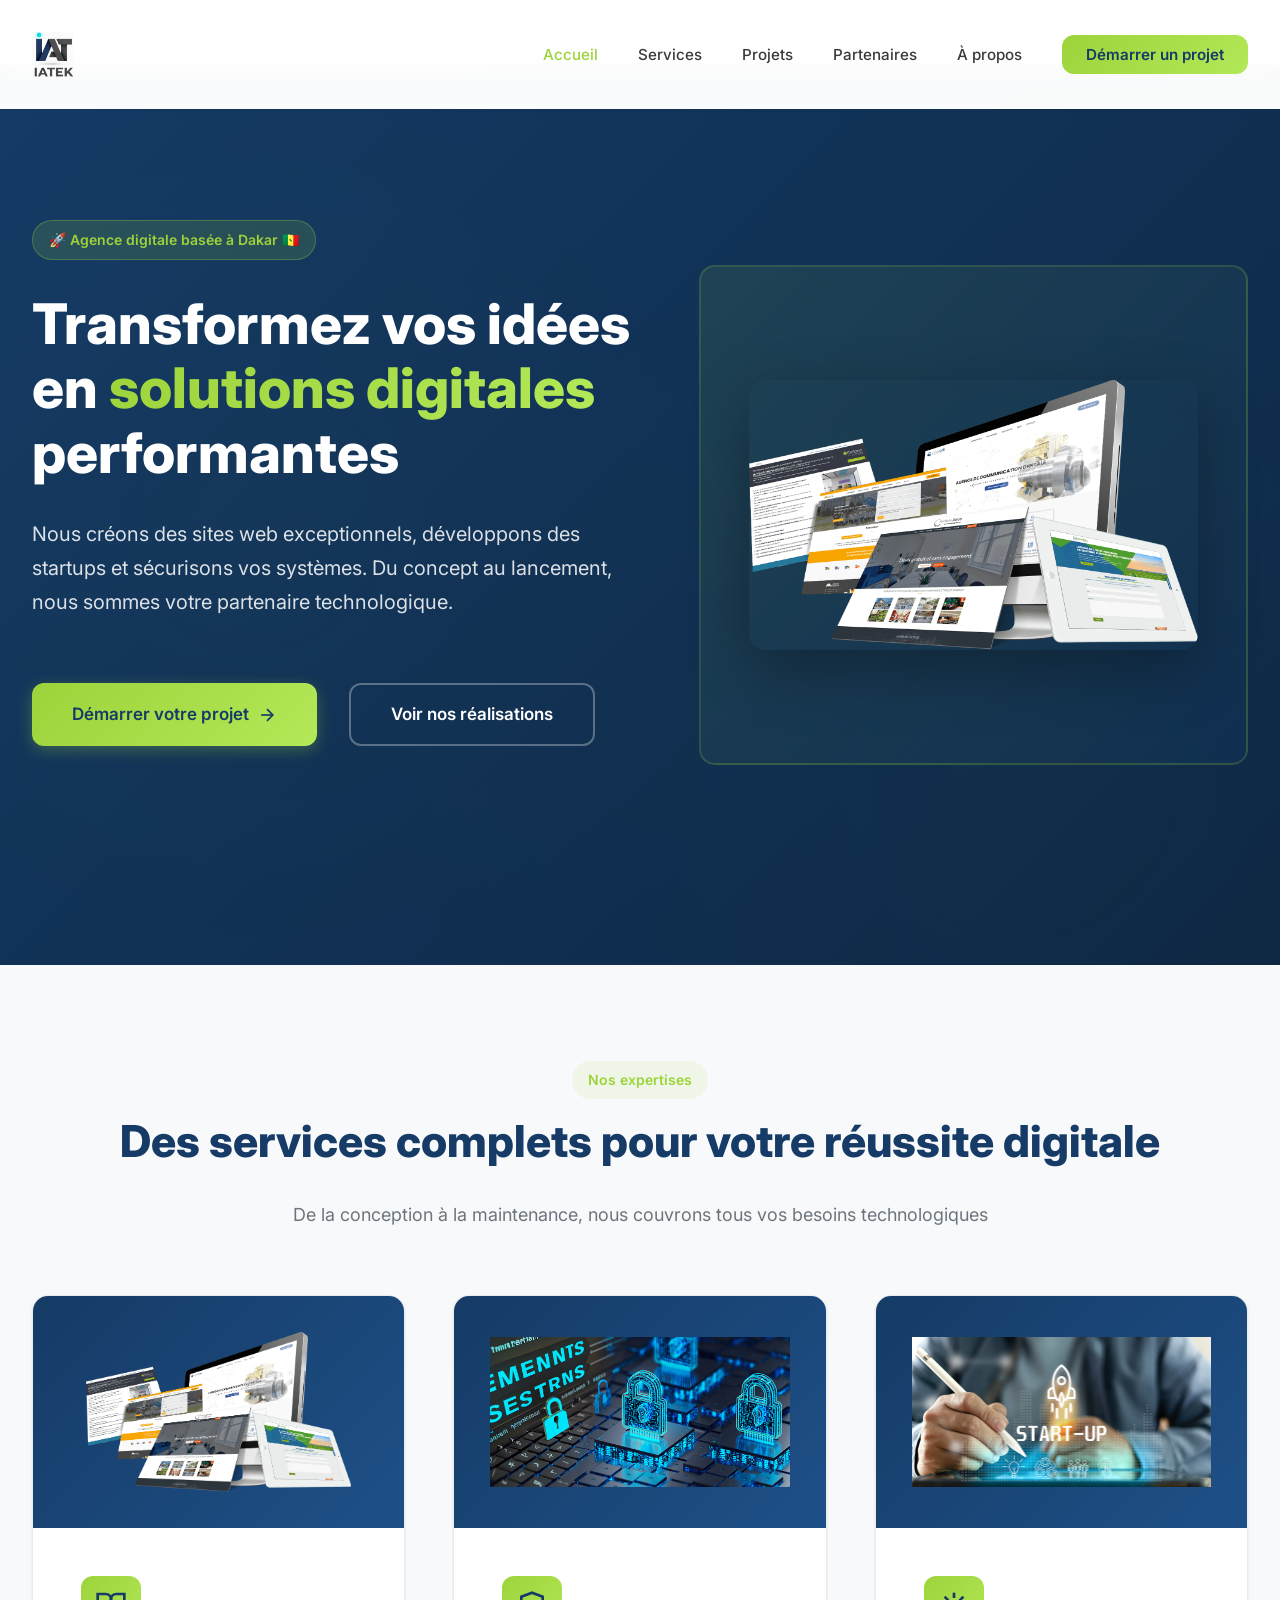
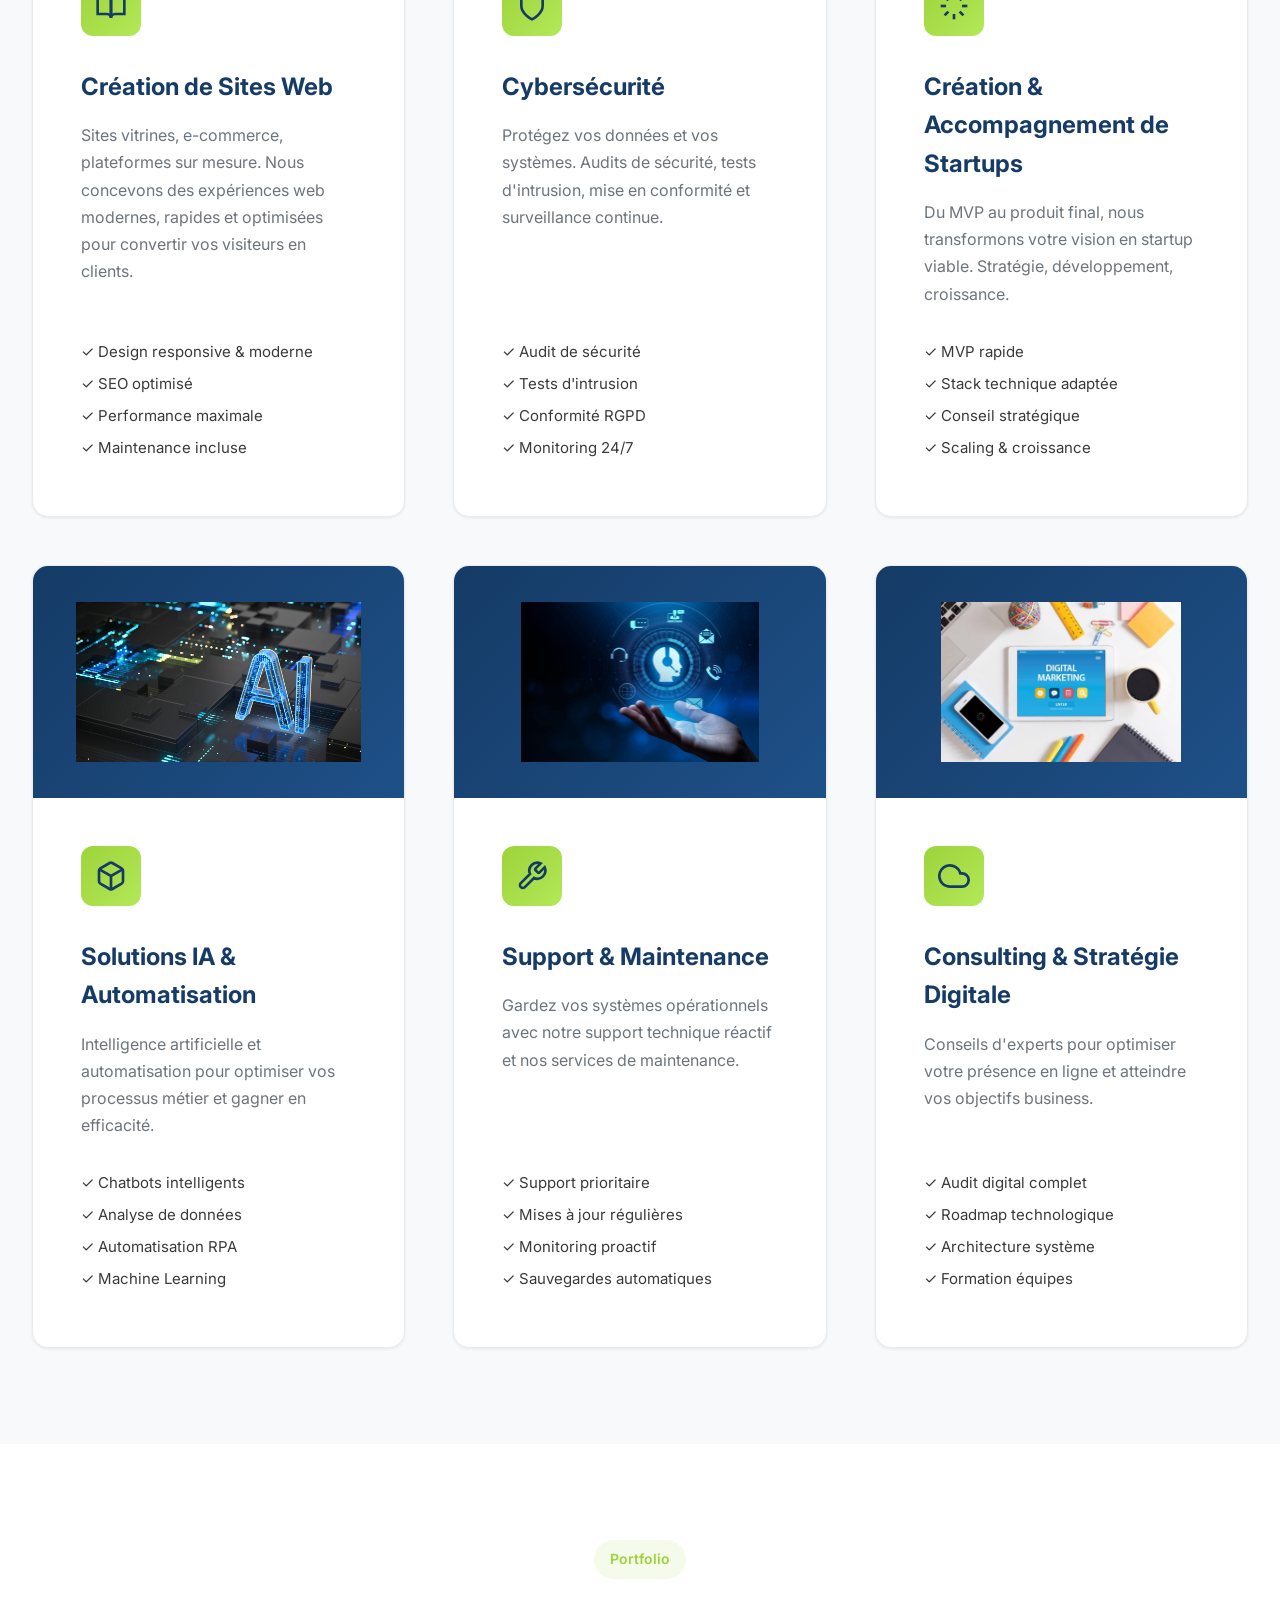
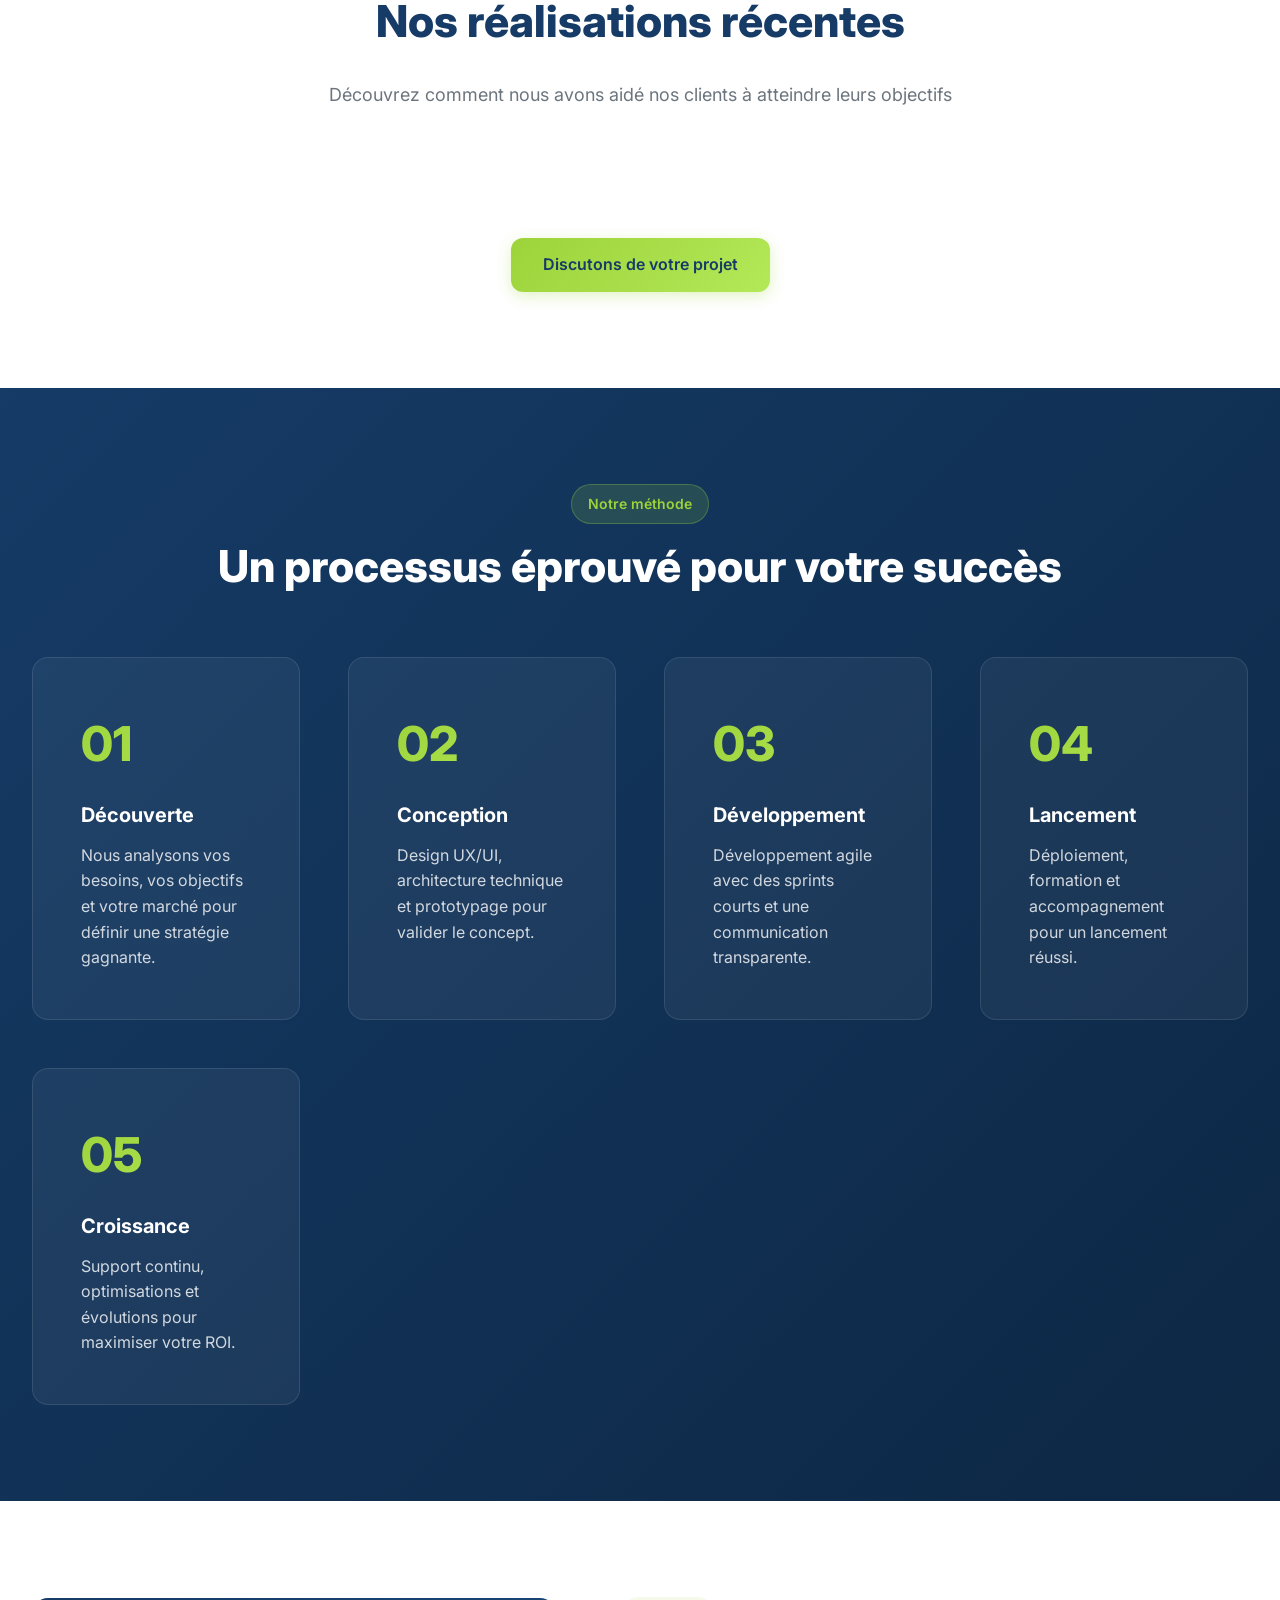
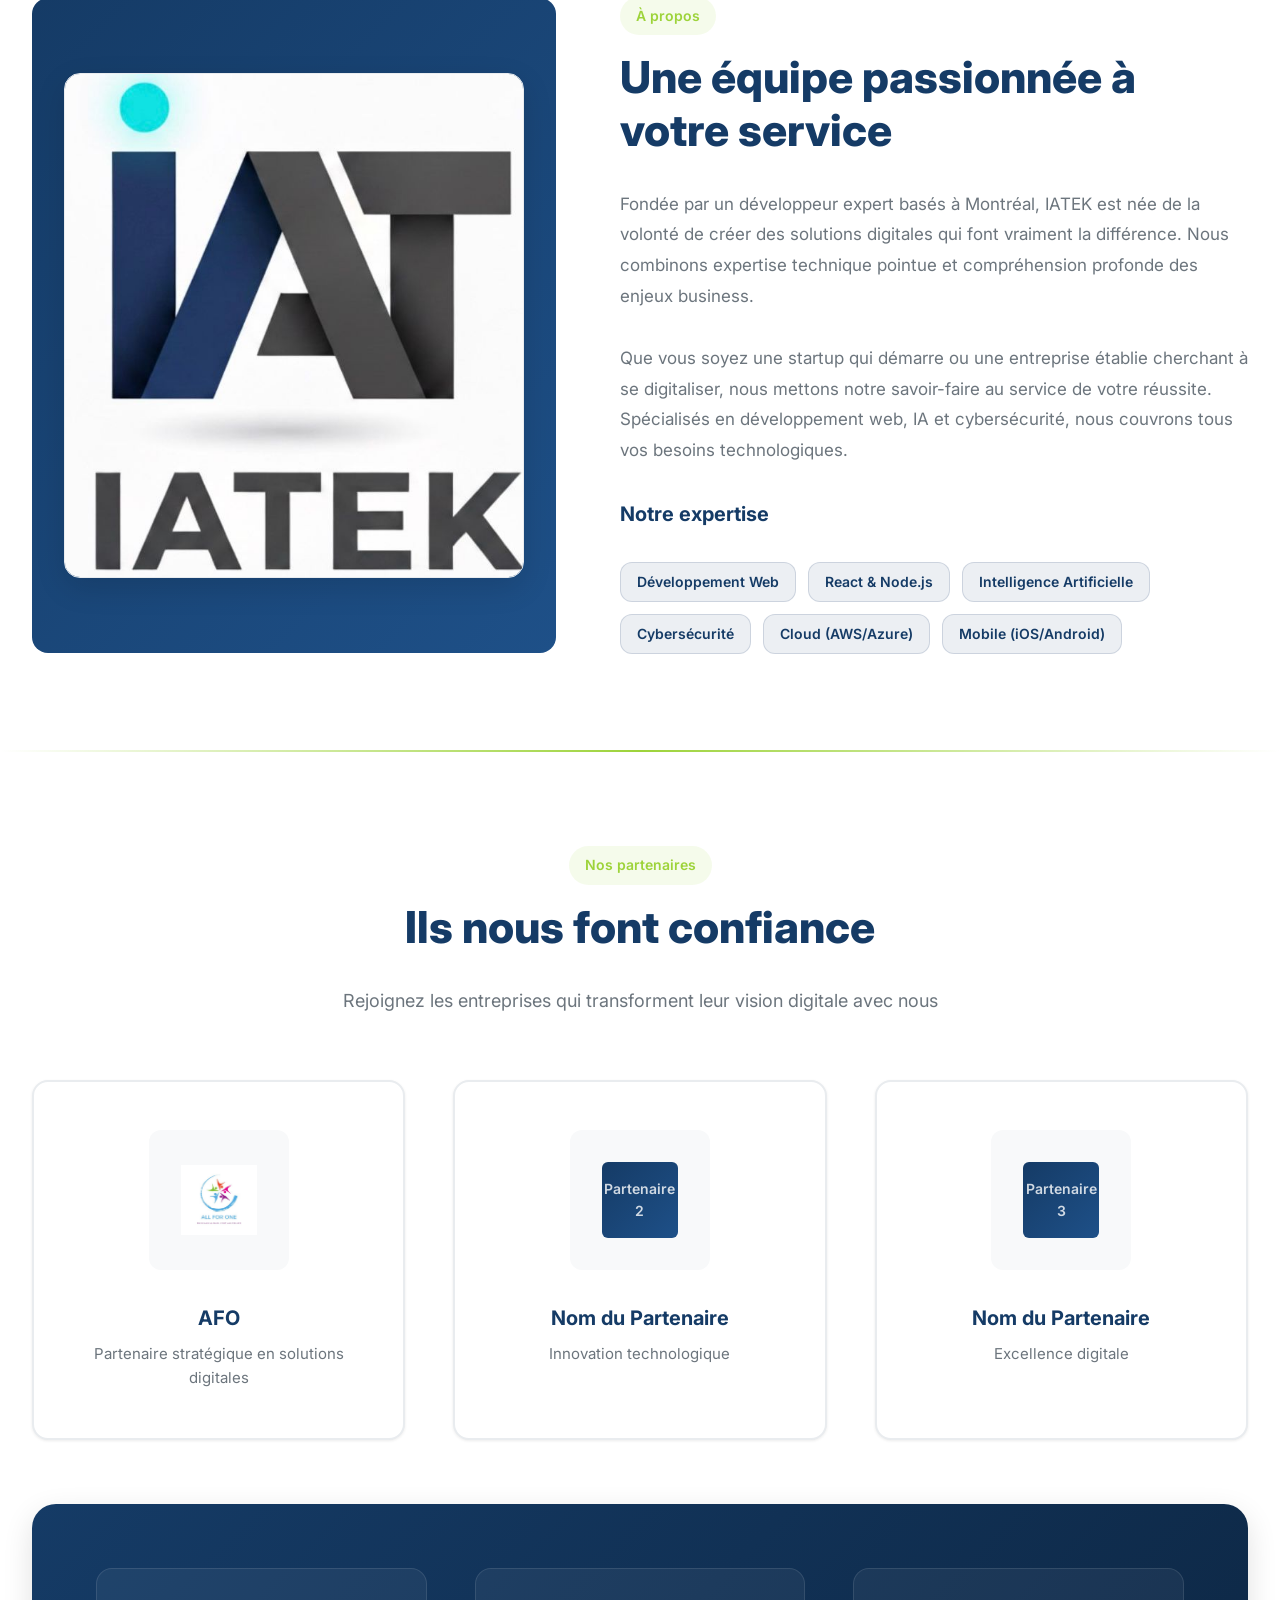
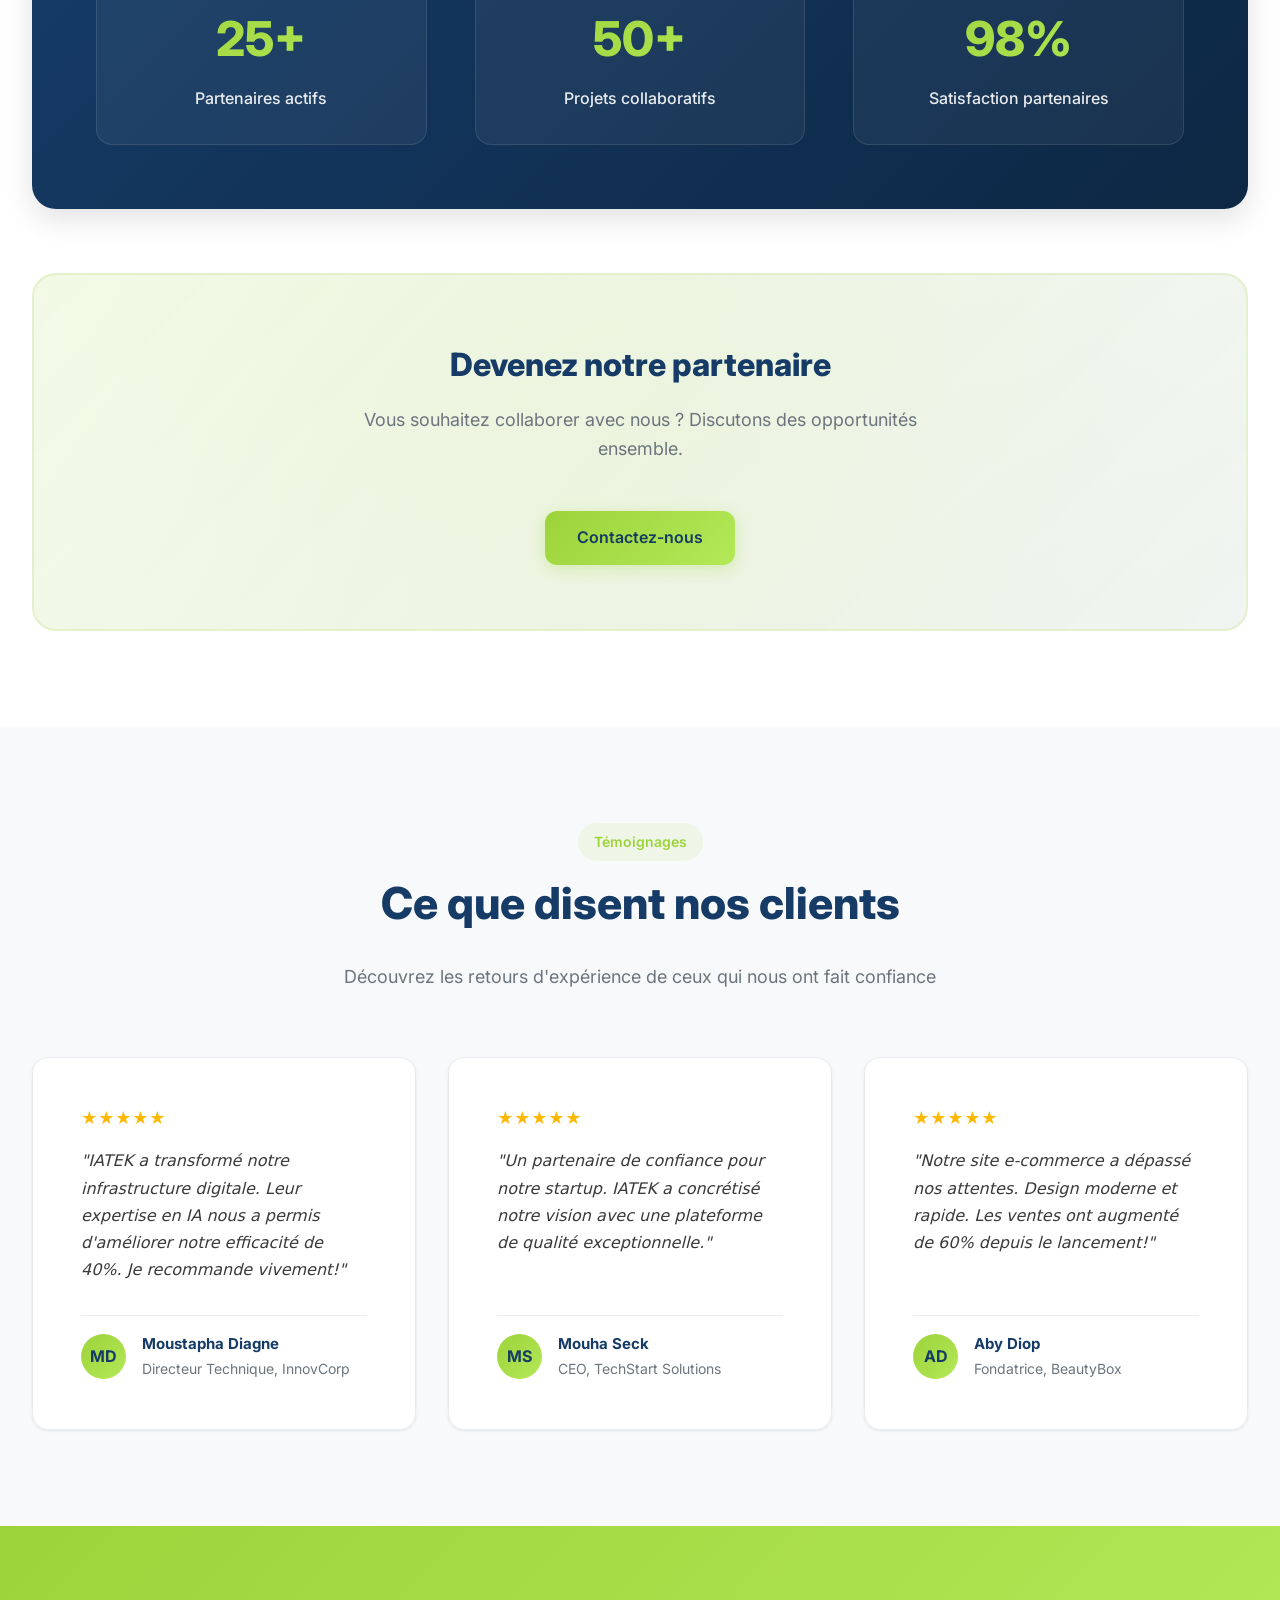
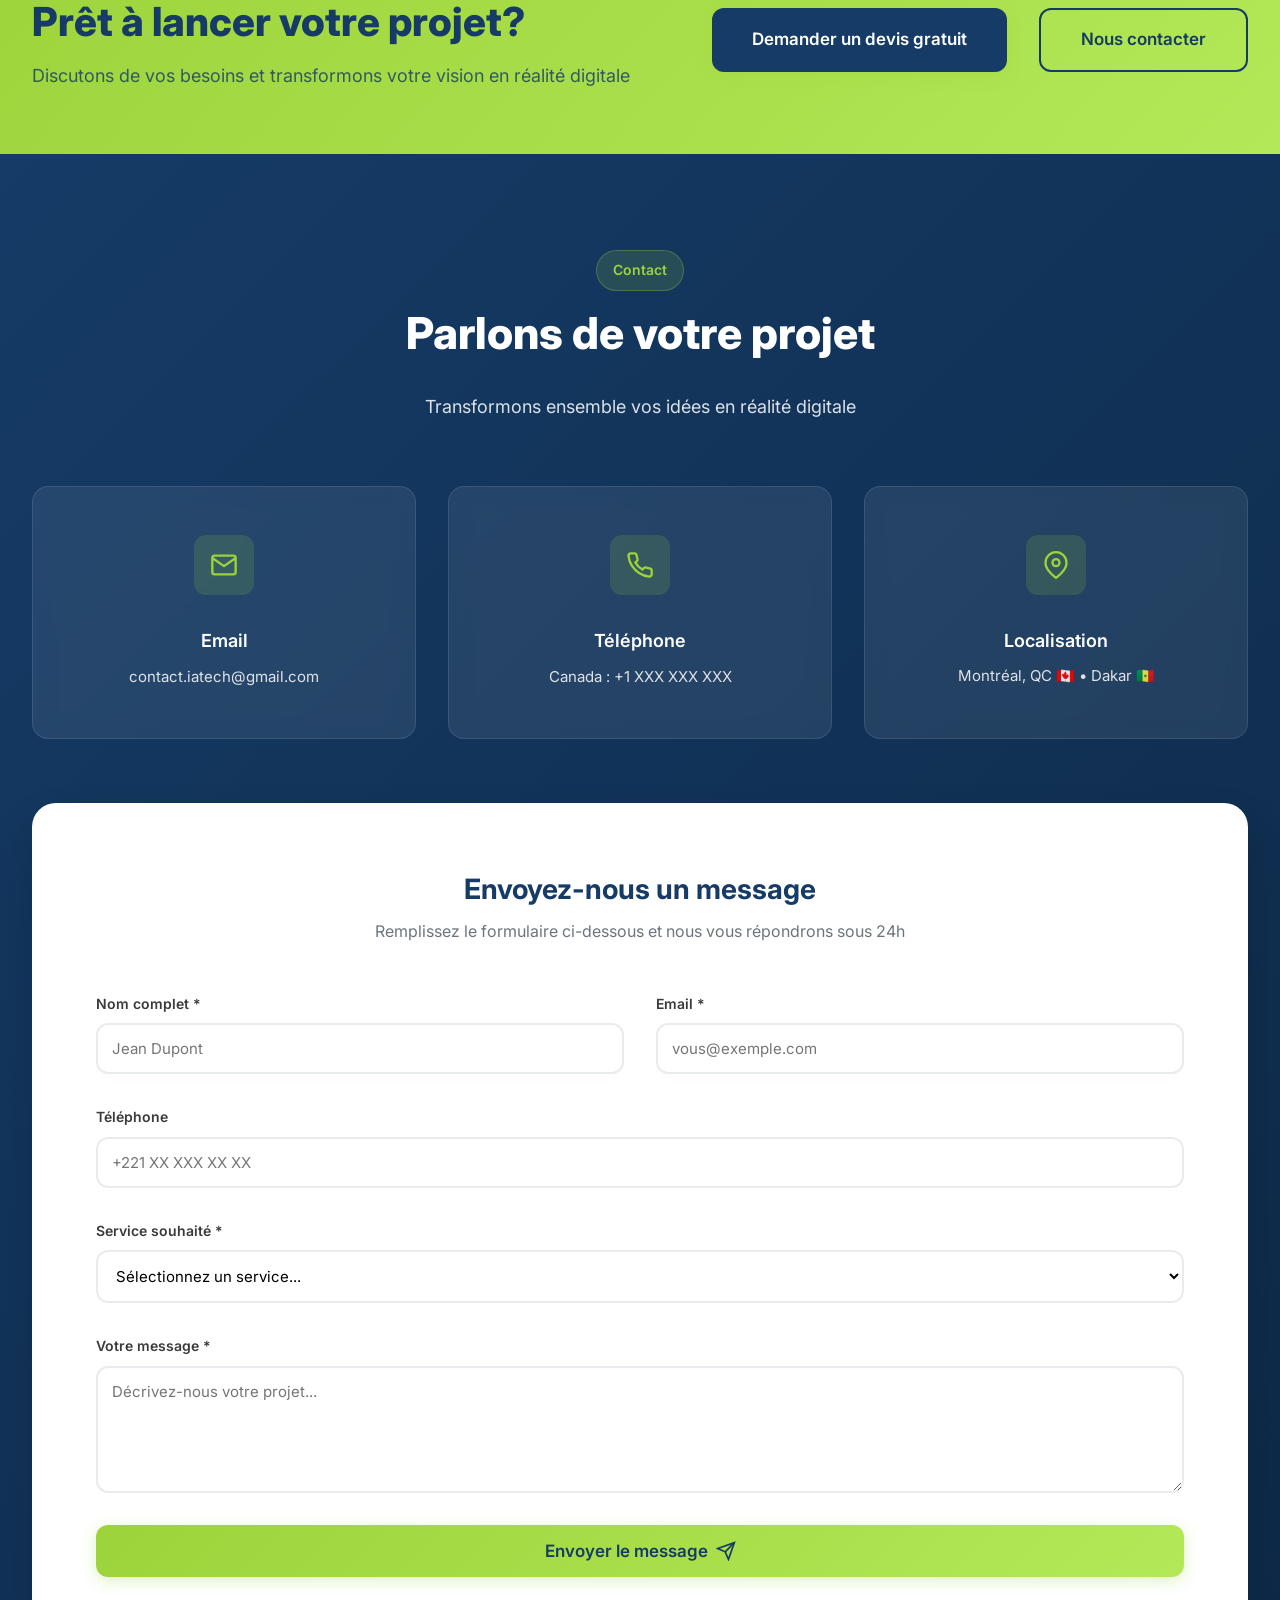
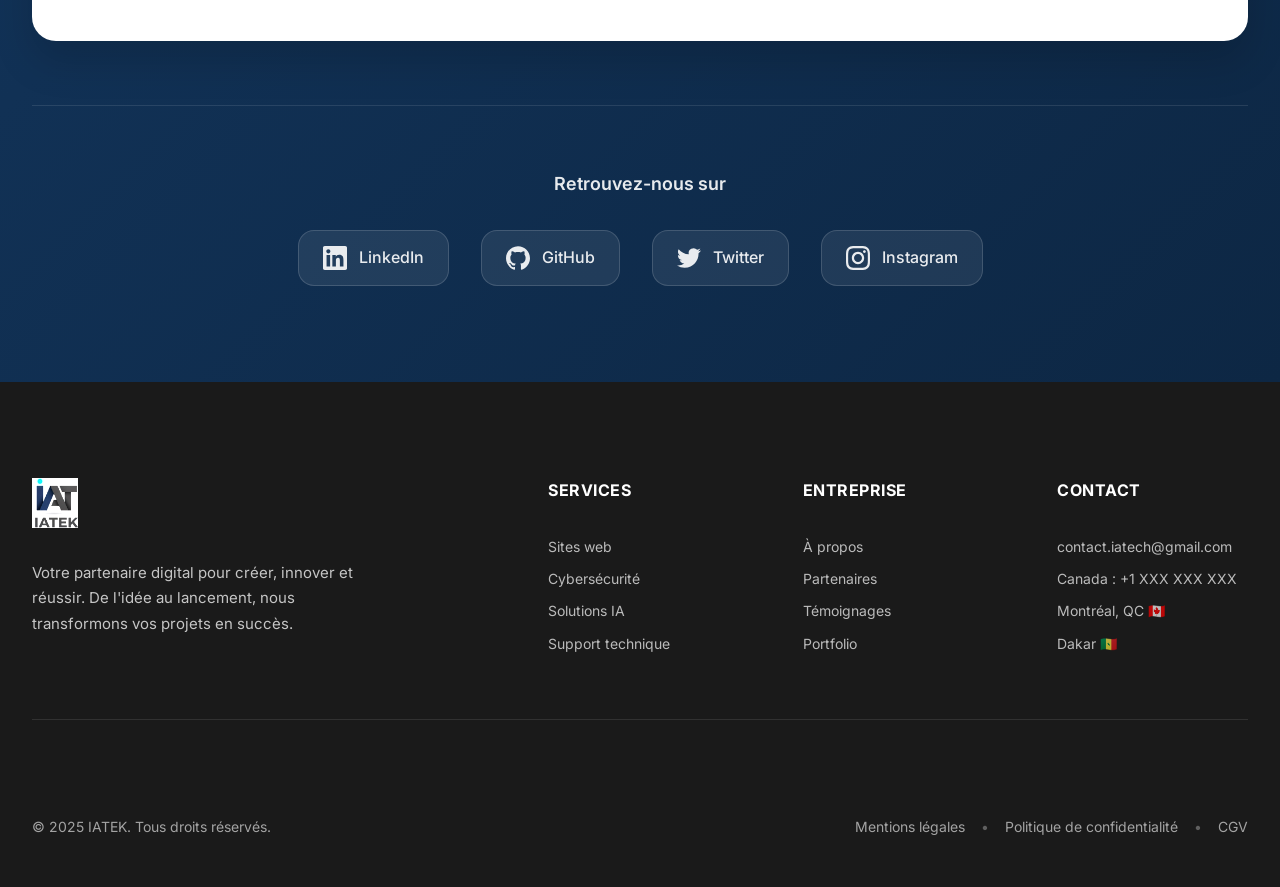
==== commit d10a2b2b: "second commit" ====
--- a/index.html
+++ b/index.html
@@ -26,6 +26,7 @@
                         <li class="nav__item"><a href="#accueil" class="nav__link">Accueil</a></li>
                         <li class="nav__item"><a href="#services" class="nav__link">Services</a></li>
                         <li class="nav__item"><a href="#projets" class="nav__link">Projets</a></li>
+                        <li class="nav__item"><a href="#partenaires" class="nav__link">Partenaires</a></li>
                         <li class="nav__item"><a href="#apropos" class="nav__link">À propos</a></li>
                         <li class="nav__item"><a href="#contact" class="nav__link nav__link--cta">Démarrer un projet</a></li>
                     </ul>
@@ -49,7 +50,7 @@
         <div class="container">
             <div class="hero__wrapper">
                 <div class="hero__content">
-                    <div class="hero__badge">🚀 Agence digitale basée à Montréal 🇨🇦 & Dakar 🇸🇳</div>
+                    <div class="hero__badge">🚀 Agence digitale basée à Dakar 🇸🇳</div>
                     <h1 class="hero__title">Transformez vos idées en <span class="highlight">solutions digitales</span> performantes</h1>
                     <p class="hero__subtitle">Nous créons des sites web exceptionnels, développons des startups et sécurisons vos systèmes. Du concept au lancement, nous sommes votre partenaire technologique.</p>
                     <div class="hero__cta">
@@ -61,14 +62,6 @@
                             </svg>
                         </a>
                         <a href="#projets" class="btn btn--secondary btn--large">Voir nos réalisations</a>
-                    </div>
-                    <div class="hero__trust">
-                        <p class="hero__trust-text">Ils nous font confiance</p>
-                        <div class="hero__trust-logos">
-                            <!-- INSÉRER LOGOS CLIENTS ICI -->
-                            <img src="images/afo.jpeg" alt="afo Logo" class="logo">
-                
-                        </div>
                     </div>
                 </div>
                 <div class="hero__visual">
@@ -343,26 +336,11 @@
                     <span class="section-tag">À propos</span>
                     <h2 class="section-title">Une équipe passionnée à votre service</h2>
                     <p class="about__text">
-                        Fondée par trois développeurs experts basés à Dakar et Montréal, TRIDEV est née de la volonté de créer des solutions digitales qui font vraiment la différence. Nous combinons expertise technique pointue et compréhension profonde des enjeux business.
+                        Fondée par un développeur expert basés à Montréal, IATEK est née de la volonté de créer des solutions digitales qui font vraiment la différence. Nous combinons expertise technique pointue et compréhension profonde des enjeux business.
                     </p>
                     <p class="about__text">
                         Que vous soyez une startup qui démarre ou une entreprise établie cherchant à se digitaliser, nous mettons notre savoir-faire au service de votre réussite. Spécialisés en développement web, IA et cybersécurité, nous couvrons tous vos besoins technologiques.
                     </p>
-
-                    <div class="about__stats">
-                        <div class="stat-box">
-                            <div class="stat-box__number">X+</div>
-                            <div class="stat-box__label">Projets livrés</div>
-                        </div>
-                        <div class="stat-box">
-                            <div class="stat-box__number">3</div>
-                            <div class="stat-box__label">Experts passionnés</div>
-                        </div>
-                        <div class="stat-box">
-                            <div class="stat-box__number">100%</div>
-                            <div class="stat-box__label">Satisfaction client</div>
-                        </div>
-                    </div>
 
                     <div class="about__team">
                         <h3 class="about__team-title">Notre expertise</h3>
@@ -380,64 +358,140 @@
         </div>
     </section>
 
+    <!-- Partenaires Section -->
+    <section class="partners" id="partenaires">
+        <div class="container">
+            <div class="section-header">
+                <span class="section-tag">Nos partenaires</span>
+                <h2 class="section-title">Ils nous font confiance</h2>
+                <p class="section-subtitle">Rejoignez les entreprises qui transforment leur vision digitale avec nous</p>
+            </div>
+
+            <div class="partners__grid">
+                <div class="partner-card">
+                    <div class="partner-card__logo">
+                        <img src="images/afo.jpeg" alt="AFO Logo" class="partner-logo">
+                    </div>
+                    <div class="partner-card__info">
+                        <h4 class="partner-card__name">AFO</h4>
+                        <p class="partner-card__description">Partenaire stratégique en solutions digitales</p>
+                    </div>
+                </div>
+
+                <div class="partner-card">
+                    <div class="partner-card__logo">
+                        <div class="partner-logo-placeholder">
+                            <span>Partenaire 2</span>
+                        </div>
+                    </div>
+                    <div class="partner-card__info">
+                        <h4 class="partner-card__name">Nom du Partenaire</h4>
+                        <p class="partner-card__description">Innovation technologique</p>
+                    </div>
+                </div>
+
+                <div class="partner-card">
+                    <div class="partner-card__logo">
+                        <div class="partner-logo-placeholder">
+                            <span>Partenaire 3</span>
+                        </div>
+                    </div>
+                    <div class="partner-card__info">
+                        <h4 class="partner-card__name">Nom du Partenaire</h4>
+                        <p class="partner-card__description">Excellence digitale</p>
+                    </div>
+                </div>
+                
+            </div>
+
+            <div class="partners__stats">
+                <div class="partner-stat">
+                    <div class="partner-stat__number">25+</div>
+                    <div class="partner-stat__label">Partenaires actifs</div>
+                </div>
+                <div class="partner-stat">
+                    <div class="partner-stat__number">50+</div>
+                    <div class="partner-stat__label">Projets collaboratifs</div>
+                </div>
+                <div class="partner-stat">
+                    <div class="partner-stat__number">98%</div>
+                    <div class="partner-stat__label">Satisfaction partenaires</div>
+                </div>
+            </div>
+
+            <div class="partners__cta">
+                <h3 class="partners__cta-title">Devenez notre partenaire</h3>
+                <p class="partners__cta-text">Vous souhaitez collaborer avec nous ? Discutons des opportunités ensemble.</p>
+                <a href="#contact" class="btn btn--primary">Contactez-nous</a>
+            </div>
+        </div>
+    </section>
+
     <!-- Témoignages Section -->
     <section class="testimonials" id="temoignages">
         <div class="container">
             <div class="section-header">
                 <span class="section-tag">Témoignages</span>
                 <h2 class="section-title">Ce que disent nos clients</h2>
-            </div>
-            
+                <p class="section-subtitle">Découvrez les retours d'expérience de ceux qui nous ont fait confiance</p>
+            </div>
+
             <div class="testimonials__grid">
+                <!-- Témoignage 1 -->
                 <div class="testimonial-card">
-                    <div class="testimonial-card__header">
+                    <div class="testimonial-card__rating">
+                        <span class="star-filled">★★★★★</span>
+                    </div>
+                    <p class="testimonial-card__text">
+                        "IATEK a transformé notre infrastructure digitale. Leur expertise en IA nous a permis d'améliorer notre efficacité de 40%. Je recommande vivement!"
+                    </p>
+                    <div class="testimonial-card__footer">
                         <div class="testimonial-card__avatar">
-                            <!-- INSÉRER PHOTO CLIENT 1 ICI -->
                             <div class="avatar-placeholder">MD</div>
                         </div>
                         <div class="testimonial-card__author">
                             <div class="testimonial-card__name">Moustapha Diagne</div>
-                            <div class="testimonial-card__position">Directrice Technique, InnovCorp</div>
-                        </div>
-                        <div class="testimonial-card__rating">⭐⭐⭐⭐⭐</div>
+                            <div class="testimonial-card__position">Directeur Technique, InnovCorp</div>
+                        </div>
+                    </div>
+                </div>
+
+                <!-- Témoignage 2 -->
+                <div class="testimonial-card">
+                    <div class="testimonial-card__rating">
+                        <span class="star-filled">★★★★★</span>
                     </div>
                     <p class="testimonial-card__text">
-                        "TRIDEV a complètement transformé notre infrastructure digitale. Leur expertise en IA et leur approche professionnelle nous ont permis d'optimiser nos processus et d'améliorer notre efficacité de 40%. Je recommande vivement!"
+                        "Un partenaire de confiance pour notre startup. IATEK a concrétisé notre vision avec une plateforme de qualité exceptionnelle."
                     </p>
-                </div>
-
-                <div class="testimonial-card">
-                    <div class="testimonial-card__header">
+                    <div class="testimonial-card__footer">
                         <div class="testimonial-card__avatar">
-                            <!-- INSÉRER PHOTO CLIENT 2 ICI -->
                             <div class="avatar-placeholder">MS</div>
                         </div>
                         <div class="testimonial-card__author">
                             <div class="testimonial-card__name">Mouha Seck</div>
                             <div class="testimonial-card__position">CEO, TechStart Solutions</div>
                         </div>
-                        <div class="testimonial-card__rating">⭐⭐⭐⭐⭐</div>
+                    </div>
+                </div>
+
+                <!-- Témoignage 3 -->
+                <div class="testimonial-card">
+                    <div class="testimonial-card__rating">
+                        <span class="star-filled">★★★★★</span>
                     </div>
                     <p class="testimonial-card__text">
-                        "Un partenaire de confiance pour notre startup. TRIDEV a su comprendre notre vision et la concrétiser avec une plateforme web de qualité exceptionnelle. Livré dans les délais, excellent suivi!"
+                        "Notre site e-commerce a dépassé nos attentes. Design moderne et rapide. Les ventes ont augmenté de 60% depuis le lancement!"
                     </p>
-                </div>
-
-                <div class="testimonial-card">
-                    <div class="testimonial-card__header">
+                    <div class="testimonial-card__footer">
                         <div class="testimonial-card__avatar">
-                            <!-- INSÉRER PHOTO CLIENT 3 ICI -->
                             <div class="avatar-placeholder">AD</div>
                         </div>
                         <div class="testimonial-card__author">
                             <div class="testimonial-card__name">Aby Diop</div>
                             <div class="testimonial-card__position">Fondatrice, BeautyBox</div>
                         </div>
-                        <div class="testimonial-card__rating">⭐⭐⭐⭐⭐</div>
-                    </div>
-                    <p class="testimonial-card__text">
-                        "Notre site e-commerce a dépassé toutes nos attentes. Design moderne, rapide et les ventes ont augmenté de 60% depuis le lancement. Merci TRIDEV pour votre professionnalisme!"
-                    </p>
+                    </div>
                 </div>
             </div>
         </div>
@@ -462,114 +516,87 @@
     <!-- Contact Section -->
     <section class="contact" id="contact">
         <div class="container">
-            <div class="contact__wrapper">
-                <div class="contact__info">
-                    <span class="section-tag section-tag--light">Contact</span>
-                    <h2 class="section-title section-title--light">Démarrons votre projet ensemble</h2>
-                    <p class="contact__description">
-                        Que ce soit pour créer un site web, développer une startup ou sécuriser vos systèmes, nous sommes là pour vous aider.
-                    </p>
-                    
-                    <div class="contact__methods">
-                        <div class="contact__method">
-                            <div class="contact__method-icon">
-                                <svg width="24" height="24" viewBox="0 0 24 24" fill="none" stroke="currentColor" stroke-width="2">
-                                    <path d="M4 4h16c1.1 0 2 .9 2 2v12c0 1.1-.9 2-2 2H4c-1.1 0-2-.9-2-2V6c0-1.1.9-2 2-2z"></path>
-                                    <polyline points="22,6 12,13 2,6"></polyline>
-                                </svg>
-                            </div>
-                            <div class="contact__method-content">
-                                <h4>Email</h4>
-                                <a href="mailto:contact@tridev.com">contact.iatech@gmail.com</a>
-                            </div>
-                        </div>
-
-                        <div class="contact__method">
-                            <div class="contact__method-icon">
-                                <svg width="24" height="24" viewBox="0 0 24 24" fill="none" stroke="currentColor" stroke-width="2">
-                                    <path d="M22 16.92v3a2 2 0 0 1-2.18 2 19.79 19.79 0 0 1-8.63-3.07 19.5 19.5 0 0 1-6-6 19.79 19.79 0 0 1-3.07-8.67A2 2 0 0 1 4.11 2h3a2 2 0 0 1 2 1.72 12.84 12.84 0 0 0 .7 2.81 2 2 0 0 1-.45 2.11L8.09 9.91a16 16 0 0 0 6 6l1.27-1.27a2 2 0 0 1 2.11-.45 12.84 12.84 0 0 0 2.81.7A2 2 0 0 1 22 16.92z"></path>
-                                </svg>
-                            </div>
-                            <div class="contact__method-content">
-                                <h4>Téléphone</h4>
-                                <a href="tel:+1"> Canada : +1 </a>
-                                <a href="tel:+221"> Senegal : +221 </a>
-                            </div>
-                        </div>
-
-                        <div class="contact__method">
-                            <div class="contact__method-icon">
-                                <svg width="24" height="24" viewBox="0 0 24 24" fill="none" stroke="currentColor" stroke-width="2">
-                                    <path d="M21 10c0 7-9 13-9 13s-9-6-9-13a9 9 0 0 1 18 0z"></path>
-                                    <circle cx="12" cy="10" r="3"></circle>
-                                </svg>
-                            </div>
-                            <div class="contact__method-content">
-                                <h4>Localisation</h4>
-                                <p>Montréal, Québec, Canada</p>
-                                <p>Dakar, Senegal</p>
-                            </div>
-                        </div>
-                    </div>
-
-                    <div class="contact__social">
-                        <p class="contact__social-title">Suivez-nous</p>
-                        <div class="social-links">
-                            <a href="#" class="social-link" aria-label="LinkedIn">
-                                <svg width="20" height="20" viewBox="0 0 24 24" fill="currentColor">
-                                    <path d="M20.447 20.452h-3.554v-5.569c0-1.328-.027-3.037-1.852-3.037-1.853 0-2.136 1.445-2.136 2.939v5.667H9.351V9h3.414v1.561h.046c.477-.9 1.637-1.85 3.37-1.85 3.601 0 4.267 2.37 4.267 5.455v6.286zM5.337 7.433c-1.144 0-2.063-.926-2.063-2.065 0-1.138.92-2.063 2.063-2.063 1.14 0 2.064.925 2.064 2.063 0 1.139-.925 2.065-2.064 2.065zm1.782 13.019H3.555V9h3.564v11.452zM22.225 0H1.771C.792 0 0 .774 0 1.729v20.542C0 23.227.792 24 1.771 24h20.451C23.2 24 24 23.227 24 22.271V1.729C24 .774 23.2 0 22.222 0h.003z"/>
-                                </svg>
-                            </a>
-                            <a href="#" class="social-link" aria-label="GitHub">
-                                <svg width="20" height="20" viewBox="0 0 24 24" fill="currentColor">
-                                    <path d="M12 .297c-6.63 0-12 5.373-12 12 0 5.303 3.438 9.8 8.205 11.385.6.113.82-.258.82-.577 0-.285-.01-1.04-.015-2.04-3.338.724-4.042-1.61-4.042-1.61C4.422 18.07 3.633 17.7 3.633 17.7c-1.087-.744.084-.729.084-.729 1.205.084 1.838 1.236 1.838 1.236 1.07 1.835 2.809 1.305 3.495.998.108-.776.417-1.305.76-1.605-2.665-.3-5.466-1.332-5.466-5.93 0-1.31.465-2.38 1.235-3.22-.135-.303-.54-1.523.105-3.176 0 0 1.005-.322 3.3 1.23.96-.267 1.98-.399 3-.405 1.02.006 2.04.138 3 .405 2.28-1.552 3.285-1.23 3.285-1.23.645 1.653.24 2.873.12 3.176.765.84 1.23 1.91 1.23 3.22 0 4.61-2.805 5.625-5.475 5.92.42.36.81 1.096.81 2.22 0 1.606-.015 2.896-.015 3.286 0 .315.21.69.825.57C20.565 22.092 24 17.592 24 12.297c0-6.627-5.373-12-12-12"/>
-                                </svg>
-                            </a>
-                            <a href="#" class="social-link" aria-label="Twitter">
-                                <svg width="20" height="20" viewBox="0 0 24 24" fill="currentColor">
-                                    <path d="M23.953 4.57a10 10 0 01-2.825.775 4.958 4.958 0 002.163-2.723c-.951.555-2.005.959-3.127 1.184a4.92 4.92 0 00-8.384 4.482C7.69 8.095 4.067 6.13 1.64 3.162a4.822 4.822 0 00-.666 2.475c0 1.71.87 3.213 2.188 4.096a4.904 4.904 0 01-2.228-.616v.06a4.923 4.923 0 003.946 4.827 4.996 4.996 0 01-2.212.085 4.936 4.936 0 004.604 3.417 9.867 9.867 0 01-6.102 2.105c-.39 0-.779-.023-1.17-.067a13.995 13.995 0 007.557 2.209c9.053 0 13.998-7.496 13.998-13.985 0-.21 0-.42-.015-.63A9.935 9.935 0 0024 4.59z"/>
-                                </svg>
-                            </a>
-                        </div>
-                    </div>
-                </div>
-
-                <div class="contact__form-wrapper">
+            <div class="section-header">
+                <span class="section-tag section-tag--light">Contact</span>
+                <h2 class="section-title section-title--light">Parlons de votre projet</h2>
+                <p class="section-subtitle section-subtitle--light">Transformons ensemble vos idées en réalité digitale</p>
+            </div>
+
+            <div class="contact__content">
+                <!-- Carte de contact rapide -->
+                <div class="contact__quick-info">
+                    <div class="quick-contact-card">
+                        <div class="quick-contact-card__icon">
+                            <svg width="28" height="28" viewBox="0 0 24 24" fill="none" stroke="currentColor" stroke-width="2">
+                                <path d="M4 4h16c1.1 0 2 .9 2 2v12c0 1.1-.9 2-2 2H4c-1.1 0-2-.9-2-2V6c0-1.1.9-2 2-2z"></path>
+                                <polyline points="22,6 12,13 2,6"></polyline>
+                            </svg>
+                        </div>
+                        <h4>Email</h4>
+                        <a href="mailto:contact.iatech@gmail.com">contact.iatech@gmail.com</a>
+                    </div>
+
+                    <div class="quick-contact-card">
+                        <div class="quick-contact-card__icon">
+                            <svg width="28" height="28" viewBox="0 0 24 24" fill="none" stroke="currentColor" stroke-width="2">
+                                <path d="M22 16.92v3a2 2 0 0 1-2.18 2 19.79 19.79 0 0 1-8.63-3.07 19.5 19.5 0 0 1-6-6 19.79 19.79 0 0 1-3.07-8.67A2 2 0 0 1 4.11 2h3a2 2 0 0 1 2 1.72 12.84 12.84 0 0 0 .7 2.81 2 2 0 0 1-.45 2.11L8.09 9.91a16 16 0 0 0 6 6l1.27-1.27a2 2 0 0 1 2.11-.45 12.84 12.84 0 0 0 2.81.7A2 2 0 0 1 22 16.92z"></path>
+                            </svg>
+                        </div>
+                        <h4>Téléphone</h4>
+                        <a href="tel:+1">Canada : +1 XXX XXX XXX</a>
+                    </div>
+
+                    <div class="quick-contact-card">
+                        <div class="quick-contact-card__icon">
+                            <svg width="28" height="28" viewBox="0 0 24 24" fill="none" stroke="currentColor" stroke-width="2">
+                                <path d="M21 10c0 7-9 13-9 13s-9-6-9-13a9 9 0 0 1 18 0z"></path>
+                                <circle cx="12" cy="10" r="3"></circle>
+                            </svg>
+                        </div>
+                        <h4>Localisation</h4>
+                        <p>Montréal, QC 🇨🇦 • Dakar 🇸🇳</p>
+                    </div>
+                </div>
+
+                <!-- Formulaire de contact -->
+                <div class="contact__form-section">
+                    <div class="contact__form-header">
+                        <h3>Envoyez-nous un message</h3>
+                        <p>Remplissez le formulaire ci-dessous et nous vous répondrons sous 24h</p>
+                    </div>
                     <form class="contact-form">
                         <div class="form-row">
                             <div class="form__group">
                                 <label for="name" class="form__label">Nom complet *</label>
-                                <input type="text" id="name" name="name" class="form__input" required>
+                                <input type="text" id="name" name="name" class="form__input" placeholder="Jean Dupont" required>
                             </div>
                             <div class="form__group">
                                 <label for="email" class="form__label">Email *</label>
-                                <input type="email" id="email" name="email" class="form__input" required>
+                                <input type="email" id="email" name="email" class="form__input" placeholder="vous@exemple.com" required>
                             </div>
                         </div>
-                        <div class="form-row">
-                            <div class="form__group">
-                                <label for="phone" class="form__label">Téléphone</label>
-                                <input type="tel" id="phone" name="phone" class="form__input">
-                            </div>
-                            <div class="form__group">
-                                <label for="service" class="form__label">Service souhaité *</label>
-                                <select id="service" name="service" class="form__input" required>
-                                    <option value="">Sélectionnez...</option>
-                                    <option value="site-web">Création de site web</option>
-                                    <option value="cybersecurite">Cybersécurité</option>
-                                    <option value="startup">Accompagnement startup</option>
-                                    <option value="ia">Solutions IA</option>
-                                    <option value="support">Support & Maintenance</option>
-                                    <option value="autre">Autre</option>
-                                </select>
-                            </div>
-                        </div>
                         <div class="form__group">
-                            <label for="message" class="form__label">Parlez-nous de votre projet *</label>
-                            <textarea id="message" name="message" class="form__textarea" rows="6" required></textarea>
+                            <label for="phone" class="form__label">Téléphone</label>
+                            <input type="tel" id="phone" name="phone" class="form__input" placeholder="+221 XX XXX XX XX">
+                        </div>
+                        <div class="form__group">
+                            <label for="service" class="form__label">Service souhaité *</label>
+                            <select id="service" name="service" class="form__input" required>
+                                <option value="">Sélectionnez un service...</option>
+                                <option value="site-web">Création de site web</option>
+                                <option value="cybersecurite">Cybersécurité</option>
+                                <option value="startup">Accompagnement startup</option>
+                                <option value="ia">Solutions IA</option>
+                                <option value="support">Support & Maintenance</option>
+                                <option value="autre">Autre</option>
+                            </select>
+                        </div>
+                        <div class="form__group">
+                            <label for="message" class="form__label">Votre message *</label>
+                            <textarea id="message" name="message" class="form__textarea" rows="5" placeholder="Décrivez-nous votre projet..." required></textarea>
                         </div>
                         <button type="submit" class="btn btn--primary btn--large btn--full">
-                            Envoyer ma demande
+                            Envoyer le message
                             <svg width="20" height="20" viewBox="0 0 24 24" fill="none" stroke="currentColor" stroke-width="2">
                                 <line x1="22" y1="2" x2="11" y2="13"></line>
                                 <polygon points="22 2 15 22 11 13 2 9 22 2"></polygon>
@@ -578,6 +605,37 @@
                     </form>
                 </div>
             </div>
+
+            <!-- Réseaux sociaux -->
+            <div class="contact__social-section">
+                <p class="contact__social-title">Retrouvez-nous sur</p>
+                <div class="contact__social-links">
+                    <a href="#" class="social-link-large" aria-label="LinkedIn">
+                        <svg width="24" height="24" viewBox="0 0 24 24" fill="currentColor">
+                            <path d="M20.447 20.452h-3.554v-5.569c0-1.328-.027-3.037-1.852-3.037-1.853 0-2.136 1.445-2.136 2.939v5.667H9.351V9h3.414v1.561h.046c.477-.9 1.637-1.85 3.37-1.85 3.601 0 4.267 2.37 4.267 5.455v6.286zM5.337 7.433c-1.144 0-2.063-.926-2.063-2.065 0-1.138.92-2.063 2.063-2.063 1.14 0 2.064.925 2.064 2.063 0 1.139-.925 2.065-2.064 2.065zm1.782 13.019H3.555V9h3.564v11.452zM22.225 0H1.771C.792 0 0 .774 0 1.729v20.542C0 23.227.792 24 1.771 24h20.451C23.2 24 24 23.227 24 22.271V1.729C24 .774 23.2 0 22.222 0h.003z"/>
+                        </svg>
+                        <span>LinkedIn</span>
+                    </a>
+                    <a href="#" class="social-link-large" aria-label="GitHub">
+                        <svg width="24" height="24" viewBox="0 0 24 24" fill="currentColor">
+                            <path d="M12 .297c-6.63 0-12 5.373-12 12 0 5.303 3.438 9.8 8.205 11.385.6.113.82-.258.82-.577 0-.285-.01-1.04-.015-2.04-3.338.724-4.042-1.61-4.042-1.61C4.422 18.07 3.633 17.7 3.633 17.7c-1.087-.744.084-.729.084-.729 1.205.084 1.838 1.236 1.838 1.236 1.07 1.835 2.809 1.305 3.495.998.108-.776.417-1.305.76-1.605-2.665-.3-5.466-1.332-5.466-5.93 0-1.31.465-2.38 1.235-3.22-.135-.303-.54-1.523.105-3.176 0 0 1.005-.322 3.3 1.23.96-.267 1.98-.399 3-.405 1.02.006 2.04.138 3 .405 2.28-1.552 3.285-1.23 3.285-1.23.645 1.653.24 2.873.12 3.176.765.84 1.23 1.91 1.23 3.22 0 4.61-2.805 5.625-5.475 5.92.42.36.81 1.096.81 2.22 0 1.606-.015 2.896-.015 3.286 0 .315.21.69.825.57C20.565 22.092 24 17.592 24 12.297c0-6.627-5.373-12-12-12"/>
+                        </svg>
+                        <span>GitHub</span>
+                    </a>
+                    <a href="#" class="social-link-large" aria-label="Twitter">
+                        <svg width="24" height="24" viewBox="0 0 24 24" fill="currentColor">
+                            <path d="M23.953 4.57a10 10 0 01-2.825.775 4.958 4.958 0 002.163-2.723c-.951.555-2.005.959-3.127 1.184a4.92 4.92 0 00-8.384 4.482C7.69 8.095 4.067 6.13 1.64 3.162a4.822 4.822 0 00-.666 2.475c0 1.71.87 3.213 2.188 4.096a4.904 4.904 0 01-2.228-.616v.06a4.923 4.923 0 003.946 4.827 4.996 4.996 0 01-2.212.085 4.936 4.936 0 004.604 3.417 9.867 9.867 0 01-6.102 2.105c-.39 0-.779-.023-1.17-.067a13.995 13.995 0 007.557 2.209c9.053 0 13.998-7.496 13.998-13.985 0-.21 0-.42-.015-.63A9.935 9.935 0 0024 4.59z"/>
+                        </svg>
+                        <span>Twitter</span>
+                    </a>
+                    <a href="#" class="social-link-large" aria-label="Instagram">
+                        <svg width="24" height="24" viewBox="0 0 24 24" fill="currentColor">
+                            <path d="M12 2.163c3.204 0 3.584.012 4.85.07 3.252.148 4.771 1.691 4.919 4.919.058 1.265.069 1.645.069 4.849 0 3.205-.012 3.584-.069 4.849-.149 3.225-1.664 4.771-4.919 4.919-1.266.058-1.644.07-4.85.07-3.204 0-3.584-.012-4.849-.07-3.26-.149-4.771-1.699-4.919-4.92-.058-1.265-.07-1.644-.07-4.849 0-3.204.013-3.583.07-4.849.149-3.227 1.664-4.771 4.919-4.919 1.266-.057 1.645-.069 4.849-.069zm0-2.163c-3.259 0-3.667.014-4.947.072-4.358.2-6.78 2.618-6.98 6.98-.059 1.281-.073 1.689-.073 4.948 0 3.259.014 3.668.072 4.948.2 4.358 2.618 6.78 6.98 6.98 1.281.058 1.689.072 4.948.072 3.259 0 3.668-.014 4.948-.072 4.354-.2 6.782-2.618 6.979-6.98.059-1.28.073-1.689.073-4.948 0-3.259-.014-3.667-.072-4.947-.196-4.354-2.617-6.78-6.979-6.98-1.281-.059-1.69-.073-4.949-.073zm0 5.838c-3.403 0-6.162 2.759-6.162 6.162s2.759 6.163 6.162 6.163 6.162-2.759 6.162-6.163c0-3.403-2.759-6.162-6.162-6.162zm0 10.162c-2.209 0-4-1.79-4-4 0-2.209 1.791-4 4-4s4 1.791 4 4c0 2.21-1.791 4-4 4zm6.406-11.845c-.796 0-1.441.645-1.441 1.44s.645 1.44 1.441 1.44c.795 0 1.439-.645 1.439-1.44s-.644-1.44-1.439-1.44z"/>
+                        </svg>
+                        <span>Instagram</span>
+                    </a>
+                </div>
+            </div>
         </div>
     </section>
 
@@ -586,36 +644,18 @@
         <div class="container">
             <div class="footer__main">
                 <div class="footer__brand">
-                    <img src="images/logoiat.jpeg" alt="TRIDEV Logo" class="footer__logo">
-                    <p class="footer__tagline">Votre partenaire digital pour créer, innover et réussir.</p>
-                    <div class="footer__social">
-                        <a href="#" class="footer__social-link" aria-label="LinkedIn">
-                            <svg width="20" height="20" viewBox="0 0 24 24" fill="currentColor">
-                                <path d="M20.447 20.452h-3.554v-5.569c0-1.328-.027-3.037-1.852-3.037-1.853 0-2.136 1.445-2.136 2.939v5.667H9.351V9h3.414v1.561h.046c.477-.9 1.637-1.85 3.37-1.85 3.601 0 4.267 2.37 4.267 5.455v6.286zM5.337 7.433c-1.144 0-2.063-.926-2.063-2.065 0-1.138.92-2.063 2.063-2.063 1.14 0 2.064.925 2.064 2.063 0 1.139-.925 2.065-2.064 2.065zm1.782 13.019H3.555V9h3.564v11.452zM22.225 0H1.771C.792 0 0 .774 0 1.729v20.542C0 23.227.792 24 1.771 24h20.451C23.2 24 24 23.227 24 22.271V1.729C24 .774 23.2 0 22.222 0h.003z"/>
-                            </svg>
-                        </a>
-                        <a href="#" class="footer__social-link" aria-label="GitHub">
-                            <svg width="20" height="20" viewBox="0 0 24 24" fill="currentColor">
-                                <path d="M12 .297c-6.63 0-12 5.373-12 12 0 5.303 3.438 9.8 8.205 11.385.6.113.82-.258.82-.577 0-.285-.01-1.04-.015-2.04-3.338.724-4.042-1.61-4.042-1.61C4.422 18.07 3.633 17.7 3.633 17.7c-1.087-.744.084-.729.084-.729 1.205.084 1.838 1.236 1.838 1.236 1.07 1.835 2.809 1.305 3.495.998.108-.776.417-1.305.76-1.605-2.665-.3-5.466-1.332-5.466-5.93 0-1.31.465-2.38 1.235-3.22-.135-.303-.54-1.523.105-3.176 0 0 1.005-.322 3.3 1.23.96-.267 1.98-.399 3-.405 1.02.006 2.04.138 3 .405 2.28-1.552 3.285-1.23 3.285-1.23.645 1.653.24 2.873.12 3.176.765.84 1.23 1.91 1.23 3.22 0 4.61-2.805 5.625-5.475 5.92.42.36.81 1.096.81 2.22 0 1.606-.015 2.896-.015 3.286 0 .315.21.69.825.57C20.565 22.092 24 17.592 24 12.297c0-6.627-5.373-12-12-12"/>
-                            </svg>
-                        </a>
-                        <a href="#" class="footer__social-link" aria-label="Twitter">
-                            <svg width="20" height="20" viewBox="0 0 24 24" fill="currentColor">
-                                <path d="M23.953 4.57a10 10 0 01-2.825.775 4.958 4.958 0 002.163-2.723c-.951.555-2.005.959-3.127 1.184a4.92 4.92 0 00-8.384 4.482C7.69 8.095 4.067 6.13 1.64 3.162a4.822 4.822 0 00-.666 2.475c0 1.71.87 3.213 2.188 4.096a4.904 4.904 0 01-2.228-.616v.06a4.923 4.923 0 003.946 4.827 4.996 4.996 0 01-2.212.085 4.936 4.936 0 004.604 3.417 9.867 9.867 0 01-6.102 2.105c-.39 0-.779-.023-1.17-.067a13.995 13.995 0 007.557 2.209c9.053 0 13.998-7.496 13.998-13.985 0-.21 0-.42-.015-.63A9.935 9.935 0 0024 4.59z"/>
-                            </svg>
-                        </a>
-                    </div>
-                </div>
-
-                <div class="footer__links">
+                    <img src="images/logoiat.jpeg" alt="IATEK Logo" class="footer__logo">
+                    <p class="footer__tagline">Votre partenaire digital pour créer, innover et réussir. De l'idée au lancement, nous transformons vos projets en succès.</p>
+                </div>
+
+                <div class="footer__links-grid">
                     <div class="footer__column">
                         <h4 class="footer__heading">Services</h4>
                         <ul class="footer__list">
-                            <li><a href="#services">Création de sites web</a></li>
+                            <li><a href="#services">Sites web</a></li>
                             <li><a href="#services">Cybersécurité</a></li>
-                            <li><a href="#services">Accompagnement startup</a></li>
                             <li><a href="#services">Solutions IA</a></li>
-                            <li><a href="#services">Support & Maintenance</a></li>
+                            <li><a href="#services">Support technique</a></li>
                         </ul>
                     </div>
 
@@ -623,30 +663,34 @@
                         <h4 class="footer__heading">Entreprise</h4>
                         <ul class="footer__list">
                             <li><a href="#apropos">À propos</a></li>
+                            <li><a href="#partenaires">Partenaires</a></li>
+                            <li><a href="#temoignages">Témoignages</a></li>
                             <li><a href="#projets">Portfolio</a></li>
-                            <li><a href="#temoignages">Témoignages</a></li>
-                            <li><a href="#contact">Contact</a></li>
                         </ul>
                     </div>
 
                     <div class="footer__column">
                         <h4 class="footer__heading">Contact</h4>
                         <ul class="footer__list">
-                            <li><a href="mailto:contact@tridev.com">contact.tridev@.gmailcom</a></li>
-                            <li><a href="tel:+1">+1</a></li>
-                            <li><a href="tel:+221">+221</a></li>
-                            <li>Montréal, Canada / Dakar, Senegal</li>
+                            <li><a href="mailto:contact.iatech@gmail.com">contact.iatech@gmail.com</a></li>
+                            <li><a href="tel:+1">Canada : +1 XXX XXX XXX</a></li>
+                            <li>Montréal, QC 🇨🇦</li>
+                            <li>Dakar 🇸🇳</li>
                         </ul>
                     </div>
                 </div>
             </div>
 
             <div class="footer__bottom">
-                <p class="footer__copyright">&copy; 2025 TRIDEV. Tous droits réservés.</p>
+                <div class="footer__copyright">
+                    <p>&copy; 2025 IATEK. Tous droits réservés.</p>
+                </div>
                 <div class="footer__legal">
                     <a href="#">Mentions légales</a>
                     <span>•</span>
                     <a href="#">Politique de confidentialité</a>
+                    <span>•</span>
+                    <a href="#">CGV</a>
                 </div>
             </div>
         </div>
--- a/styles.css
+++ b/styles.css
@@ -873,8 +873,8 @@
 
 .testimonials__grid {
     display: grid;
-    grid-template-columns: repeat(auto-fit, minmax(320px, 1fr));
-    gap: var(--spacing-lg);
+    grid-template-columns: repeat(auto-fit, minmax(300px, 1fr));
+    gap: var(--spacing-md);
 }
 
 .testimonial-card {
@@ -883,8 +883,9 @@
     border-radius: var(--radius-lg);
     box-shadow: var(--shadow-sm);
     transition: var(--transition);
-    overflow: hidden;
     border: 1px solid var(--color-gray);
+    display: flex;
+    flex-direction: column;
 }
 
 .testimonial-card:hover {
@@ -893,23 +894,38 @@
     border-color: var(--color-accent);
 }
 
-.testimonial-card__header {
+/* Étoiles de notation */
+.testimonial-card__rating {
+    margin-bottom: var(--spacing-sm);
+}
+
+.star-filled {
+    color: #FFB800;
+    font-size: 1rem;
+}
+
+/* Texte du témoignage */
+.testimonial-card__text {
+    color: var(--color-secondary);
+    line-height: 1.6;
+    font-size: 0.9375rem;
+    margin-bottom: var(--spacing-md);
+    flex-grow: 1;
+    font-style: italic;
+}
+
+/* Footer de la carte */
+.testimonial-card__footer {
     display: flex;
     align-items: center;
     gap: var(--spacing-sm);
-    margin-bottom: var(--spacing-md);
+    padding-top: var(--spacing-sm);
+    border-top: 1px solid var(--color-gray);
 }
 
 .testimonial-card__avatar {
-    width: 50px;
-    height: 50px;
-    border-radius: 50%;
-    overflow: hidden;
-}
-
-.testimonial-card__avatar {
-    width: 50px;
-    height: 50px;
+    width: 45px;
+    height: 45px;
     border-radius: 50%;
     overflow: hidden;
     flex-shrink: 0;
@@ -924,7 +940,7 @@
     justify-content: center;
     color: var(--color-primary);
     font-weight: 700;
-    font-size: 1.125rem;
+    font-size: 1rem;
 }
 
 /* Style pour les vraies photos clients */
@@ -933,6 +949,22 @@
     height: 100%;
     object-fit: cover;
     object-position: center;
+}
+
+.testimonial-card__author {
+    flex-grow: 1;
+}
+
+.testimonial-card__name {
+    font-weight: 700;
+    color: var(--color-primary);
+    margin-bottom: 0.125rem;
+    font-size: 0.9375rem;
+}
+
+.testimonial-card__position {
+    font-size: 0.8125rem;
+    color: var(--color-gray-dark);
 }
 
 .hero__visual {
@@ -1061,44 +1093,58 @@
 .contact {
     background: linear-gradient(135deg, var(--color-primary) 0%, #0d2744 100%);
     color: var(--color-white);
-}
-
-.contact__wrapper {
+    position: relative;
+    overflow: hidden;
+}
+
+.contact::before {
+    content: '';
+    position: absolute;
+    top: -50%;
+    right: -10%;
+    width: 500px;
+    height: 500px;
+    background: radial-gradient(circle, rgba(157, 211, 58, 0.1) 0%, transparent 70%);
+    border-radius: 50%;
+}
+
+.section-subtitle--light {
+    color: rgba(255, 255, 255, 0.85);
+}
+
+.contact__content {
+    position: relative;
+    z-index: 1;
+}
+
+/* Cartes de contact rapide */
+.contact__quick-info {
     display: grid;
-    grid-template-columns: 1fr 1.2fr;
-    gap: var(--spacing-xl);
-}
-
-.contact__description {
-    font-size: 1.0625rem;
-    line-height: 1.7;
-    color: rgba(255, 255, 255, 0.85);
-    margin-bottom: var(--spacing-lg);
-}
-
-.contact__methods {
-    margin-bottom: var(--spacing-lg);
-}
-
-.contact__method {
-    display: flex;
+    grid-template-columns: repeat(auto-fit, minmax(250px, 1fr));
     gap: var(--spacing-md);
-    padding: var(--spacing-md);
-    background: rgba(255, 255, 255, 0.05);
-    border-radius: var(--radius-md);
-    margin-bottom: var(--spacing-sm);
-    transition: var(--transition);
-}
-
-.contact__method:hover {
-    background: rgba(157, 211, 58, 0.1);
-    transform: translateX(5px);
-}
-
-.contact__method-icon {
-    width: 45px;
-    height: 45px;
-    flex-shrink: 0;
+    margin-bottom: var(--spacing-xl);
+}
+
+.quick-contact-card {
+    background: rgba(255, 255, 255, 0.08);
+    backdrop-filter: blur(10px);
+    border: 1px solid rgba(255, 255, 255, 0.1);
+    border-radius: var(--radius-lg);
+    padding: var(--spacing-lg);
+    text-align: center;
+    transition: var(--transition);
+}
+
+.quick-contact-card:hover {
+    background: rgba(255, 255, 255, 0.12);
+    border-color: var(--color-accent);
+    transform: translateY(-5px);
+}
+
+.quick-contact-card__icon {
+    width: 60px;
+    height: 60px;
+    margin: 0 auto var(--spacing-md);
     display: flex;
     align-items: center;
     justify-content: center;
@@ -1107,53 +1153,47 @@
     color: var(--color-accent);
 }
 
-.contact__method-content h4 {
-    font-size: 1rem;
-    font-weight: 600;
-    margin-bottom: 0.25rem;
-}
-
-.contact__method-content a,
-.contact__method-content p {
-    color: rgba(255, 255, 255, 0.8);
-    font-size: 0.9375rem;
-}
-
-.contact__social-title {
+.quick-contact-card h4 {
     font-size: 1.125rem;
     font-weight: 600;
-    margin-bottom: var(--spacing-md);
-}
-
-.social-links {
-    display: flex;
-    gap: var(--spacing-sm);
-}
-
-.social-link {
-    width: 45px;
-    height: 45px;
-    display: flex;
-    align-items: center;
-    justify-content: center;
-    background: rgba(255, 255, 255, 0.1);
-    border-radius: var(--radius-md);
-    transition: var(--transition);
-}
-
-.social-link:hover {
-    background: var(--color-accent);
-    color: var(--color-primary);
-    transform: translateY(-3px);
-}
-
-/* Form */
-.contact__form-wrapper {
+    margin-bottom: 0.5rem;
+    color: var(--color-white);
+}
+
+.quick-contact-card a,
+.quick-contact-card p {
+    color: rgba(255, 255, 255, 0.85);
+    font-size: 0.9375rem;
+    line-height: 1.6;
+}
+
+.quick-contact-card a:hover {
+    color: var(--color-accent);
+}
+
+/* Formulaire */
+.contact__form-section {
     background-color: var(--color-white);
     padding: var(--spacing-xl);
-    border-radius: var(--radius-lg);
+    border-radius: var(--radius-xl);
     box-shadow: var(--shadow-xl);
-    border: 1px solid var(--color-gray);
+}
+
+.contact__form-header {
+    text-align: center;
+    margin-bottom: var(--spacing-lg);
+}
+
+.contact__form-header h3 {
+    font-size: 1.75rem;
+    font-weight: 700;
+    color: var(--color-primary);
+    margin-bottom: 0.5rem;
+}
+
+.contact__form-header p {
+    color: var(--color-gray-dark);
+    font-size: 1rem;
 }
 
 .contact-form {
@@ -1178,7 +1218,7 @@
     margin-bottom: 0.5rem;
     font-weight: 600;
     color: var(--color-secondary);
-    font-size: 0.9375rem;
+    font-size: 0.875rem;
 }
 
 .form__input,
@@ -1188,7 +1228,7 @@
     border: 2px solid var(--color-gray);
     border-radius: var(--radius-md);
     font-family: inherit;
-    font-size: 1rem;
+    font-size: 0.9375rem;
     transition: var(--transition);
     background-color: var(--color-white);
 }
@@ -1202,119 +1242,393 @@
 
 .form__textarea {
     resize: vertical;
-    min-height: 140px;
+    min-height: 120px;
+}
+
+/* Réseaux sociaux */
+.contact__social-section {
+    text-align: center;
+    margin-top: var(--spacing-xl);
+    padding-top: var(--spacing-xl);
+    border-top: 1px solid rgba(255, 255, 255, 0.1);
+}
+
+.contact__social-title {
+    font-size: 1.125rem;
+    font-weight: 600;
+    color: rgba(255, 255, 255, 0.9);
+    margin-bottom: var(--spacing-md);
+}
+
+.contact__social-links {
+    display: flex;
+    justify-content: center;
+    gap: var(--spacing-md);
+    flex-wrap: wrap;
+}
+
+.social-link-large {
+    display: flex;
+    align-items: center;
+    gap: 0.75rem;
+    padding: 0.875rem 1.5rem;
+    background: rgba(255, 255, 255, 0.08);
+    border: 1px solid rgba(255, 255, 255, 0.15);
+    border-radius: var(--radius-lg);
+    color: rgba(255, 255, 255, 0.9);
+    font-weight: 500;
+    transition: var(--transition);
+}
+
+.social-link-large:hover {
+    background: var(--color-accent);
+    border-color: var(--color-accent);
+    color: var(--color-primary);
+    transform: translateY(-3px);
+    box-shadow: var(--shadow-md);
 }
 
 /* ==========================================
    FOOTER
    ========================================== */
 .footer {
-    background-color: var(--color-secondary);
+    background-color: #1a1a1a;
     color: var(--color-white);
-    padding: var(--spacing-xl) 0 var(--spacing-md);
+    padding: var(--spacing-xxl) 0 var(--spacing-lg);
 }
 
 .footer__main {
     display: grid;
-    grid-template-columns: 1.5fr 2fr;
-    gap: var(--spacing-xl);
+    grid-template-columns: 1.2fr 2fr;
+    gap: var(--spacing-xxl);
     margin-bottom: var(--spacing-xl);
     padding-bottom: var(--spacing-xl);
     border-bottom: 1px solid rgba(255, 255, 255, 0.1);
 }
 
+.footer__brand {
+    max-width: 350px;
+}
+
 .footer__logo {
-    height: 40px;
+    height: 50px;
     width: auto;
     margin-bottom: var(--spacing-md);
+    filter: brightness(1.1);
 }
 
 .footer__tagline {
+    color: rgba(255, 255, 255, 0.75);
+    line-height: 1.7;
+    font-size: 0.9375rem;
+}
+
+.footer__links-grid {
+    display: grid;
+    grid-template-columns: repeat(3, 1fr);
+    gap: var(--spacing-xl);
+}
+
+.footer__heading {
+    font-size: 1rem;
+    font-weight: 700;
+    margin-bottom: var(--spacing-md);
+    color: var(--color-white);
+    text-transform: uppercase;
+    letter-spacing: 0.5px;
+}
+
+.footer__list {
+    display: flex;
+    flex-direction: column;
+    gap: 0.625rem;
+}
+
+.footer__list li {
     color: rgba(255, 255, 255, 0.7);
+    font-size: 0.875rem;
     line-height: 1.6;
+}
+
+.footer__list a {
+    color: rgba(255, 255, 255, 0.7);
+    transition: var(--transition);
+    font-size: 0.875rem;
+    display: inline-block;
+}
+
+.footer__list a:hover {
+    color: var(--color-accent);
+    transform: translateX(5px);
+}
+
+.footer__bottom {
+    display: flex;
+    justify-content: space-between;
+    align-items: center;
+    flex-wrap: wrap;
+    gap: var(--spacing-md);
+    padding-top: var(--spacing-md);
+}
+
+.footer__copyright {
+    color: rgba(255, 255, 255, 0.6);
+    font-size: 0.875rem;
+}
+
+.footer__legal {
+    display: flex;
+    gap: var(--spacing-sm);
+    align-items: center;
+    font-size: 0.875rem;
+    color: rgba(255, 255, 255, 0.6);
+}
+
+.footer__legal span {
+    color: rgba(255, 255, 255, 0.3);
+}
+
+.footer__legal a {
+    color: rgba(255, 255, 255, 0.6);
+    transition: var(--transition);
+}
+
+.footer__legal a:hover {
+    color: var(--color-accent);
+}
+
+/* ==========================================
+   PARTENAIRES SECTION
+   ========================================== */
+.partners {
+    background-color: var(--color-white);
+    position: relative;
+    overflow: hidden;
+}
+
+.partners::before {
+    content: '';
+    position: absolute;
+    top: 0;
+    left: 0;
+    right: 0;
+    height: 2px;
+    background: linear-gradient(90deg, transparent, var(--color-accent), transparent);
+}
+
+.partners__grid {
+    display: grid;
+    grid-template-columns: repeat(auto-fit, minmax(280px, 1fr));
+    gap: var(--spacing-lg);
+    margin-bottom: var(--spacing-xl);
+}
+
+.partner-card {
+    background-color: var(--color-white);
+    border: 2px solid var(--color-gray);
+    border-radius: var(--radius-lg);
+    padding: var(--spacing-lg);
+    display: flex;
+    flex-direction: column;
+    align-items: center;
+    text-align: center;
+    transition: var(--transition);
+    box-shadow: var(--shadow-sm);
+    position: relative;
+    overflow: hidden;
+}
+
+.partner-card::before {
+    content: '';
+    position: absolute;
+    top: -50%;
+    left: -50%;
+    width: 200%;
+    height: 200%;
+    background: linear-gradient(135deg, transparent, rgba(157, 211, 58, 0.05), transparent);
+    transform: rotate(45deg);
+    transition: var(--transition);
+    opacity: 0;
+}
+
+.partner-card:hover::before {
+    opacity: 1;
+}
+
+.partner-card:hover {
+    transform: translateY(-10px);
+    border-color: var(--color-accent);
+    box-shadow: var(--shadow-lg);
+}
+
+.partner-card__logo {
+    width: 140px;
+    height: 140px;
     margin-bottom: var(--spacing-md);
-}
-
-.footer__social {
-    display: flex;
-    gap: var(--spacing-sm);
-}
-
-.footer__social-link {
-    width: 40px;
-    height: 40px;
     display: flex;
     align-items: center;
     justify-content: center;
-    background: rgba(255, 255, 255, 0.1);
+    background-color: var(--color-gray-light);
     border-radius: var(--radius-md);
-    transition: var(--transition);
-}
-
-.footer__social-link:hover {
-    background: var(--color-accent);
+    padding: var(--spacing-md);
+    transition: var(--transition);
+    position: relative;
+    z-index: 1;
+}
+
+.partner-card:hover .partner-card__logo {
+    transform: scale(1.05);
+    background-color: rgba(157, 211, 58, 0.1);
+}
+
+.partner-logo {
+    width: 100%;
+    height: 100%;
+    object-fit: contain;
+    transition: var(--transition);
+}
+
+.partner-card:hover .partner-logo {
+    transform: scale(1.1);
+}
+
+.partner-logo-placeholder {
+    width: 100%;
+    height: 100%;
+    display: flex;
+    align-items: center;
+    justify-content: center;
+    background: linear-gradient(135deg, var(--color-primary) 0%, var(--color-primary-light) 100%);
+    color: rgba(255, 255, 255, 0.8);
+    font-size: 0.875rem;
+    font-weight: 600;
+    border-radius: var(--radius-sm);
+    padding: var(--spacing-sm);
+}
+
+.partner-card__info {
+    position: relative;
+    z-index: 1;
+}
+
+.partner-card__name {
+    font-size: 1.25rem;
+    font-weight: 700;
     color: var(--color-primary);
-    transform: translateY(-3px);
-}
-
-.footer__links {
+    margin-bottom: 0.5rem;
+    transition: var(--transition);
+}
+
+.partner-card:hover .partner-card__name {
+    color: var(--color-accent);
+}
+
+.partner-card__description {
+    font-size: 0.9375rem;
+    color: var(--color-gray-dark);
+    line-height: 1.6;
+}
+
+/* Statistiques partenaires */
+.partners__stats {
     display: grid;
     grid-template-columns: repeat(3, 1fr);
     gap: var(--spacing-lg);
-}
-
-.footer__heading {
+    margin-bottom: var(--spacing-xl);
+    padding: var(--spacing-xl);
+    background: linear-gradient(135deg, var(--color-primary) 0%, #0d2744 100%);
+    border-radius: var(--radius-xl);
+    box-shadow: var(--shadow-lg);
+}
+
+.partner-stat {
+    text-align: center;
+    padding: var(--spacing-md);
+    background: rgba(255, 255, 255, 0.05);
+    border-radius: var(--radius-lg);
+    border: 1px solid rgba(255, 255, 255, 0.1);
+    transition: var(--transition);
+}
+
+.partner-stat:hover {
+    background: rgba(157, 211, 58, 0.1);
+    border-color: var(--color-accent);
+    transform: translateY(-5px);
+}
+
+.partner-stat__number {
+    font-size: 3rem;
+    font-weight: 800;
+    background: linear-gradient(135deg, var(--color-accent) 0%, var(--color-accent-light) 100%);
+    -webkit-background-clip: text;
+    -webkit-text-fill-color: transparent;
+    background-clip: text;
+    margin-bottom: 0.5rem;
+    display: block;
+}
+
+.partner-stat__label {
+    color: rgba(255, 255, 255, 0.9);
+    font-size: 1rem;
+    font-weight: 500;
+}
+
+/* CTA Partenaires */
+.partners__cta {
+    text-align: center;
+    padding: var(--spacing-xl);
+    background: linear-gradient(135deg, rgba(157, 211, 58, 0.1) 0%, rgba(21, 59, 102, 0.05) 100%);
+    border-radius: var(--radius-xl);
+    border: 2px solid rgba(157, 211, 58, 0.2);
+    position: relative;
+    overflow: hidden;
+}
+
+.partners__cta::before {
+    content: '';
+    position: absolute;
+    top: -50%;
+    left: -50%;
+    width: 200%;
+    height: 200%;
+    background: radial-gradient(circle, rgba(157, 211, 58, 0.1) 0%, transparent 70%);
+    animation: pulse 4s ease-in-out infinite;
+}
+
+@keyframes pulse {
+    0%, 100% {
+        transform: scale(1);
+        opacity: 0.5;
+    }
+    50% {
+        transform: scale(1.2);
+        opacity: 1;
+    }
+}
+
+.partners__cta-title {
+    font-size: 2rem;
+    font-weight: 800;
+    color: var(--color-primary);
+    margin-bottom: var(--spacing-sm);
+    position: relative;
+    z-index: 1;
+}
+
+.partners__cta-text {
     font-size: 1.125rem;
-    font-weight: 700;
-    margin-bottom: var(--spacing-md);
-    color: var(--color-white);
-}
-
-.footer__list {
-    display: flex;
-    flex-direction: column;
-    gap: 0.75rem;
-}
-
-.footer__list a {
-    color: rgba(255, 255, 255, 0.7);
-    transition: var(--transition);
-    font-size: 0.9375rem;
-}
-
-.footer__list a:hover {
-    color: var(--color-accent);
-    padding-left: 0.5rem;
-}
-
-.footer__bottom {
-    display: flex;
-    justify-content: space-between;
-    align-items: center;
-    flex-wrap: wrap;
-    gap: var(--spacing-md);
-}
-
-.footer__copyright {
-    color: rgba(255, 255, 255, 0.6);
-    font-size: 0.875rem;
-}
-
-.footer__legal {
-    display: flex;
-    gap: var(--spacing-md);
-    align-items: center;
-    font-size: 0.875rem;
-    color: rgba(255, 255, 255, 0.6);
-}
-
-.footer__legal a {
-    color: rgba(255, 255, 255, 0.6);
-    transition: var(--transition);
-}
-
-.footer__legal a:hover {
-    color: var(--color-accent);
+    color: var(--color-gray-dark);
+    margin-bottom: var(--spacing-lg);
+    max-width: 600px;
+    margin-left: auto;
+    margin-right: auto;
+    position: relative;
+    z-index: 1;
+}
+
+.partners__cta .btn {
+    position: relative;
+    z-index: 1;
 }
 
 /* ==========================================
@@ -1325,17 +1639,21 @@
     .hero__wrapper {
         grid-template-columns: 1fr;
     }
-    
+
     .hero__visual {
         order: -1;
     }
-    
+
     .about__wrapper {
         grid-template-columns: 1fr;
     }
-    
-    .contact__wrapper {
+
+    .footer__main {
         grid-template-columns: 1fr;
+    }
+
+    .footer__links-grid {
+        grid-template-columns: repeat(2, 1fr);
     }
 }
 
@@ -1425,21 +1743,34 @@
         grid-template-columns: 1fr;
     }
     
-    .footer__main {
+    .footer__links-grid {
         grid-template-columns: 1fr;
-    }
-    
-    .footer__links {
-        grid-template-columns: 1fr;
-    }
-    
+        gap: var(--spacing-lg);
+    }
+
     .footer__bottom {
         flex-direction: column;
         text-align: center;
     }
-    
+
     .about__stats {
         grid-template-columns: 1fr;
+    }
+
+    .partners__stats {
+        grid-template-columns: 1fr;
+    }
+
+    .contact__quick-info {
+        grid-template-columns: 1fr;
+    }
+
+    .contact__social-links {
+        flex-direction: column;
+    }
+
+    .social-link-large {
+        justify-content: center;
     }
 }
 
@@ -1466,4 +1797,12 @@
         padding: 0.875rem 1.75rem;
         font-size: 1rem;
     }
+
+    .partners__grid {
+        grid-template-columns: 1fr;
+    }
+
+    .partners__cta-title {
+        font-size: 1.5rem;
+    }
 }
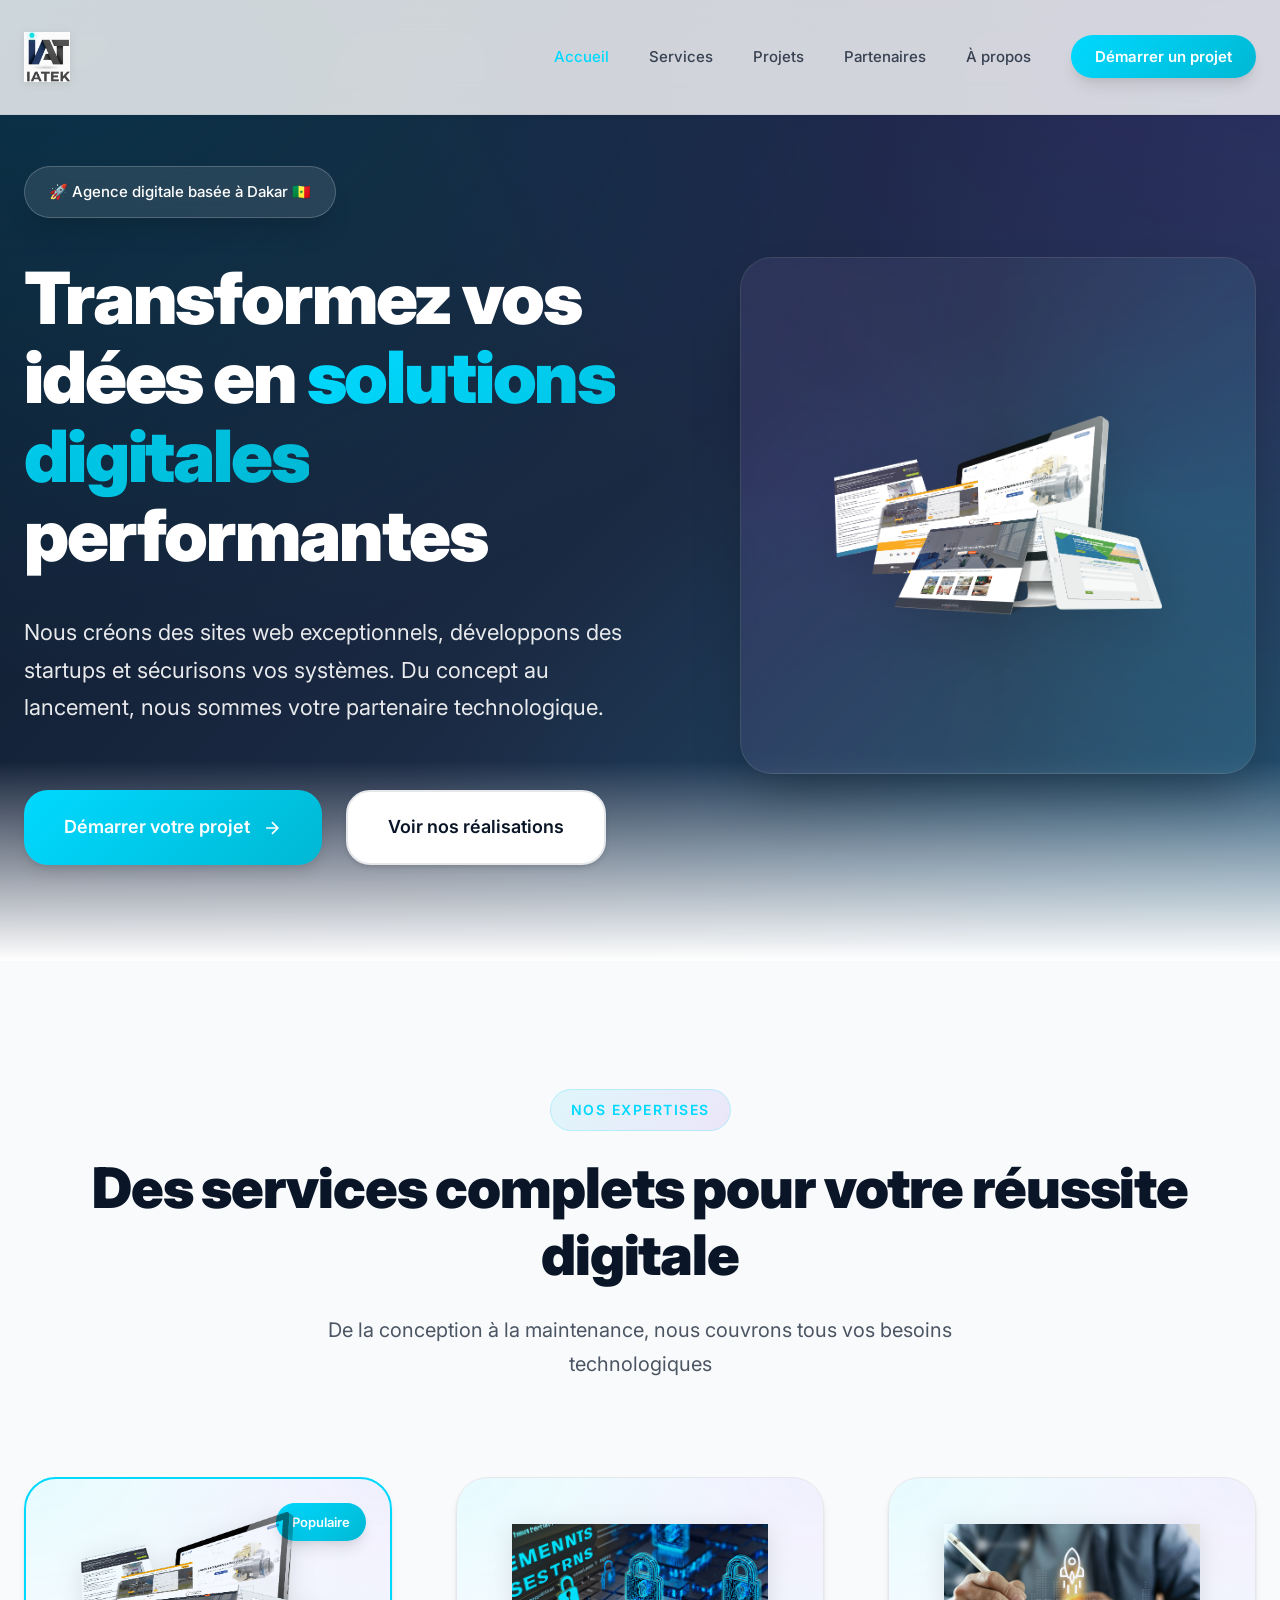
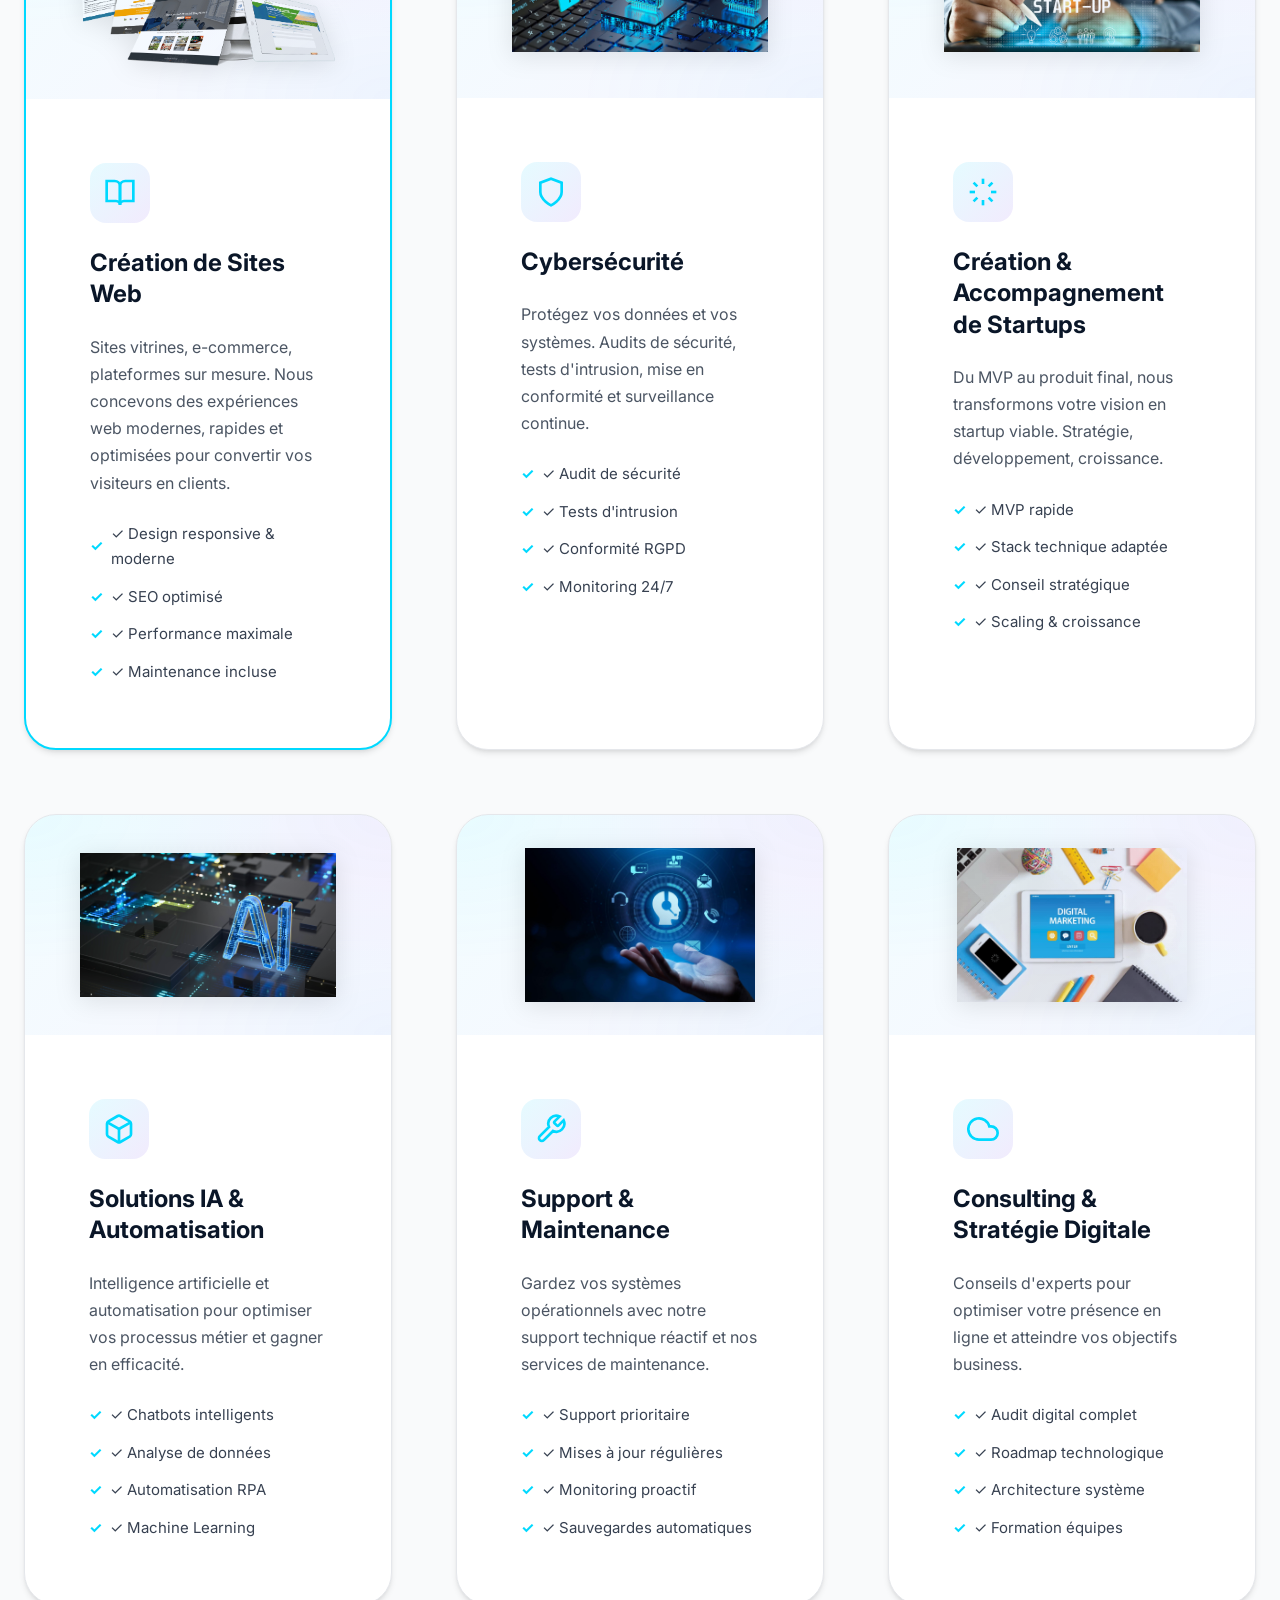
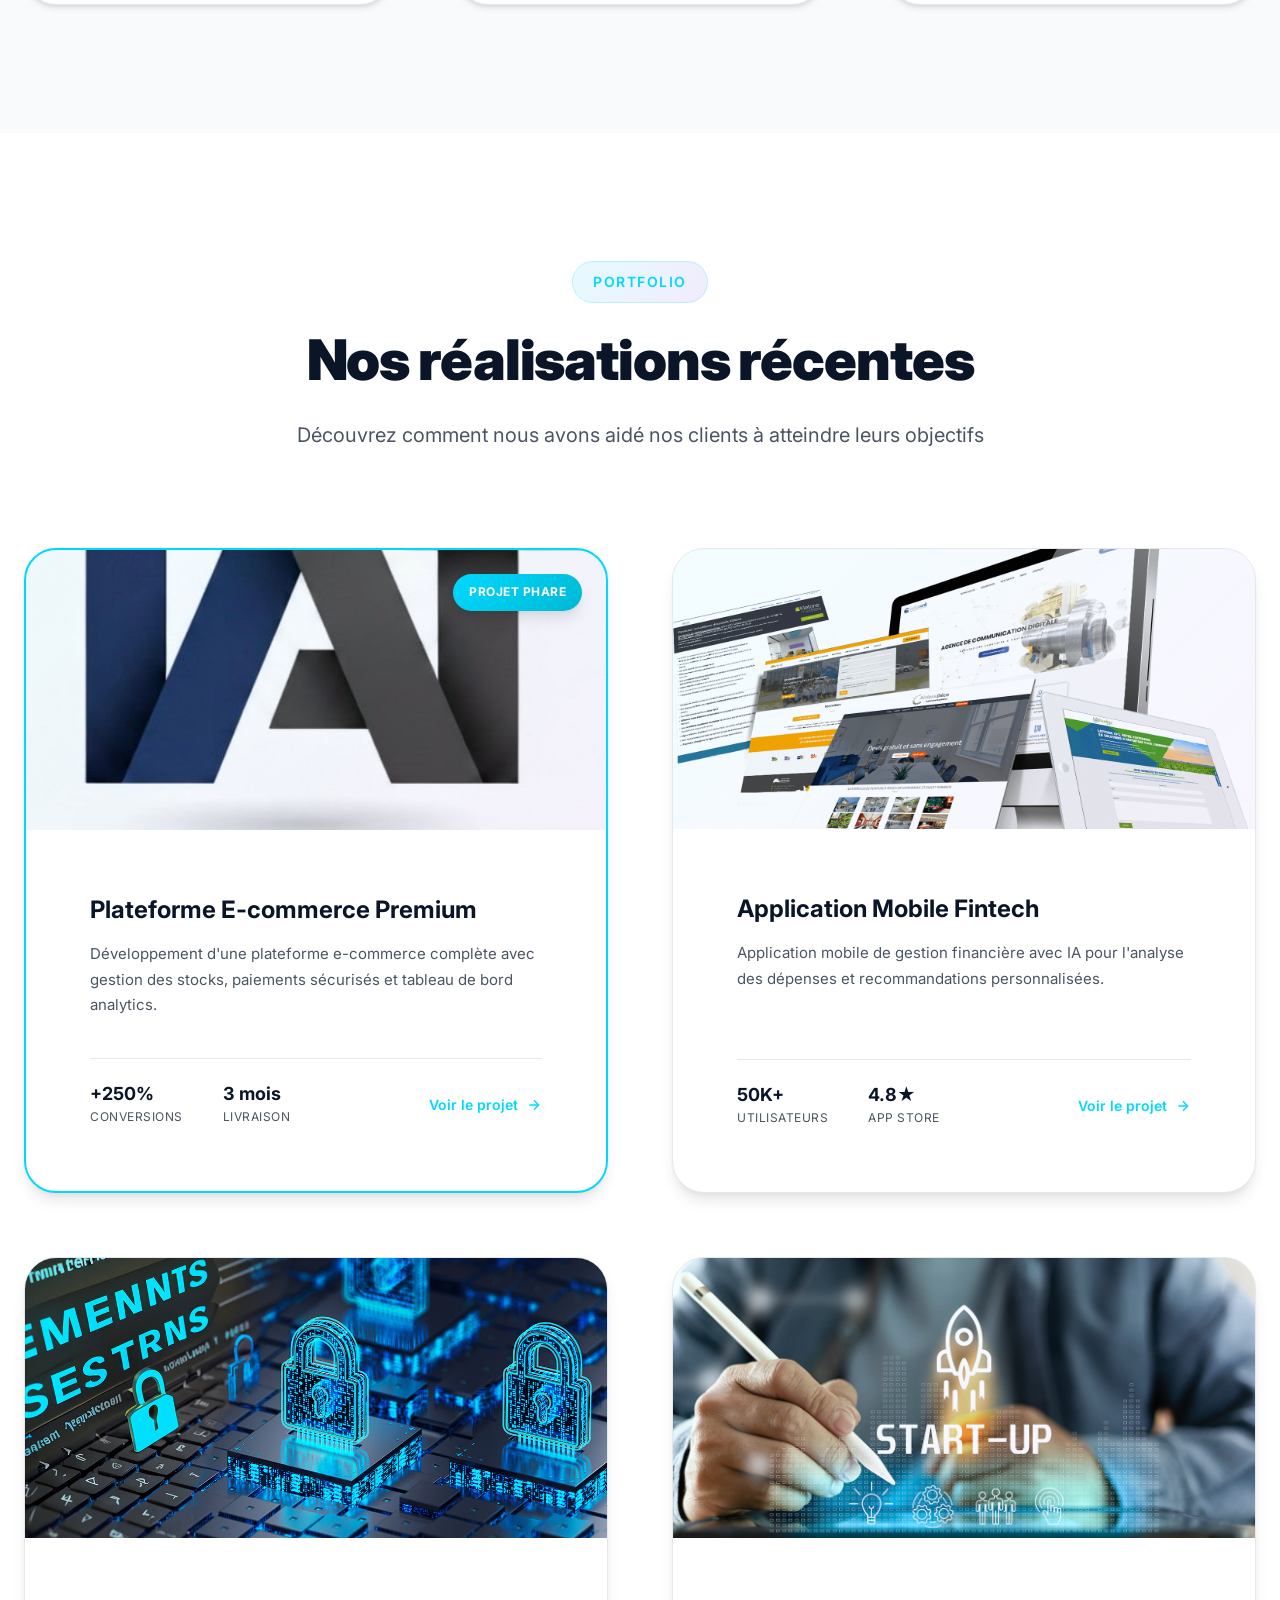
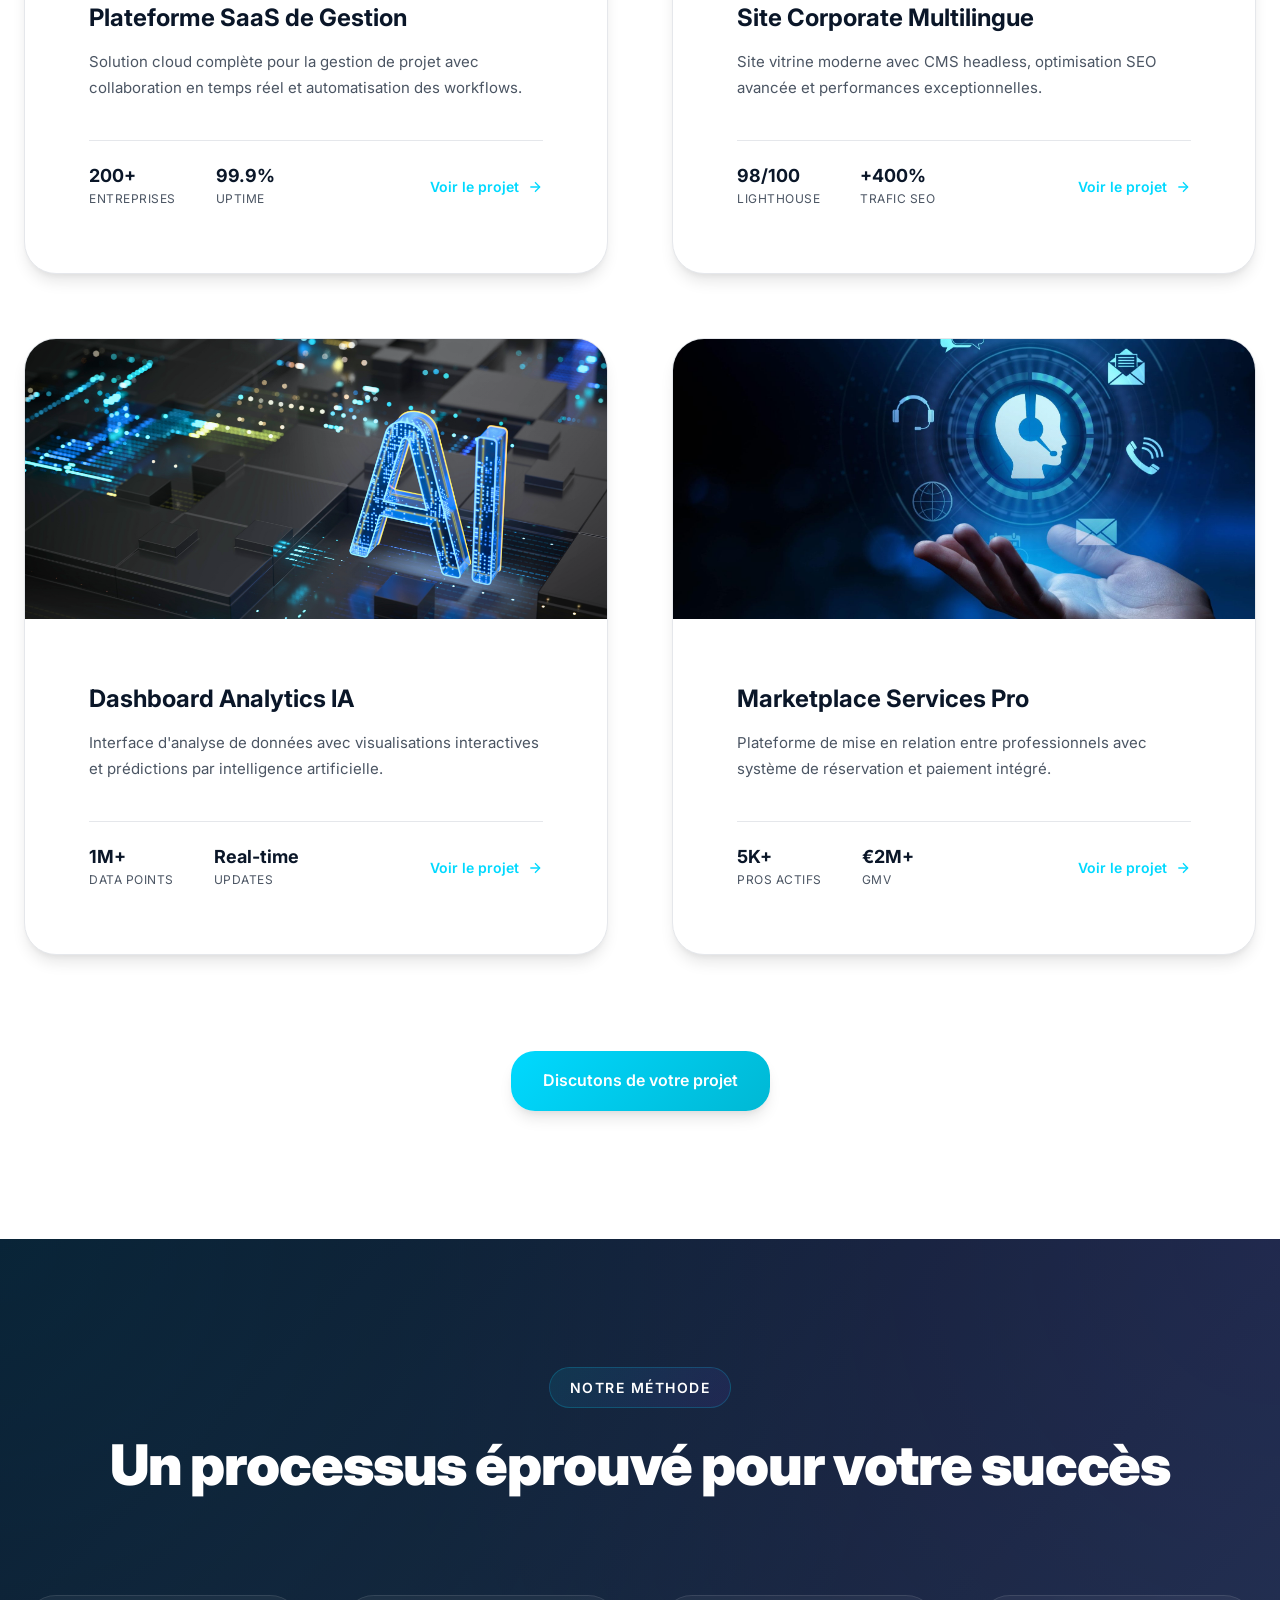
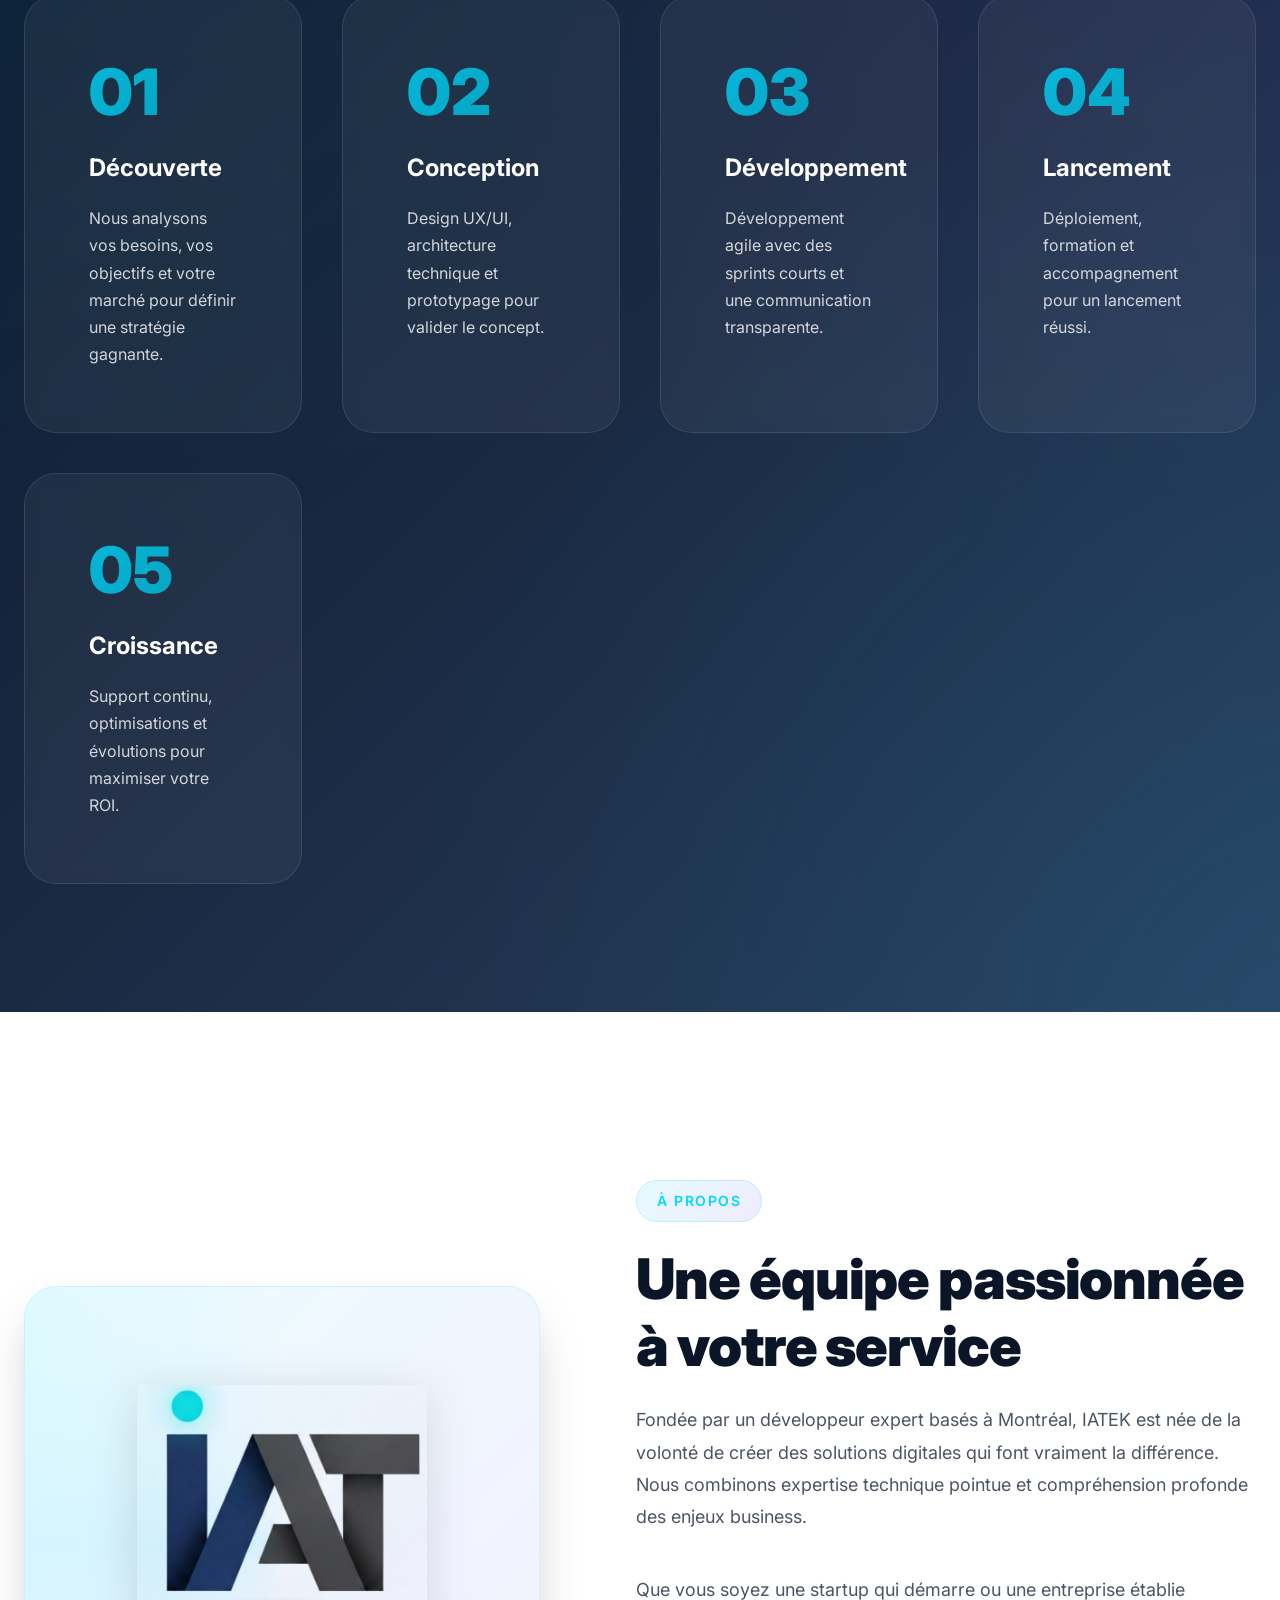
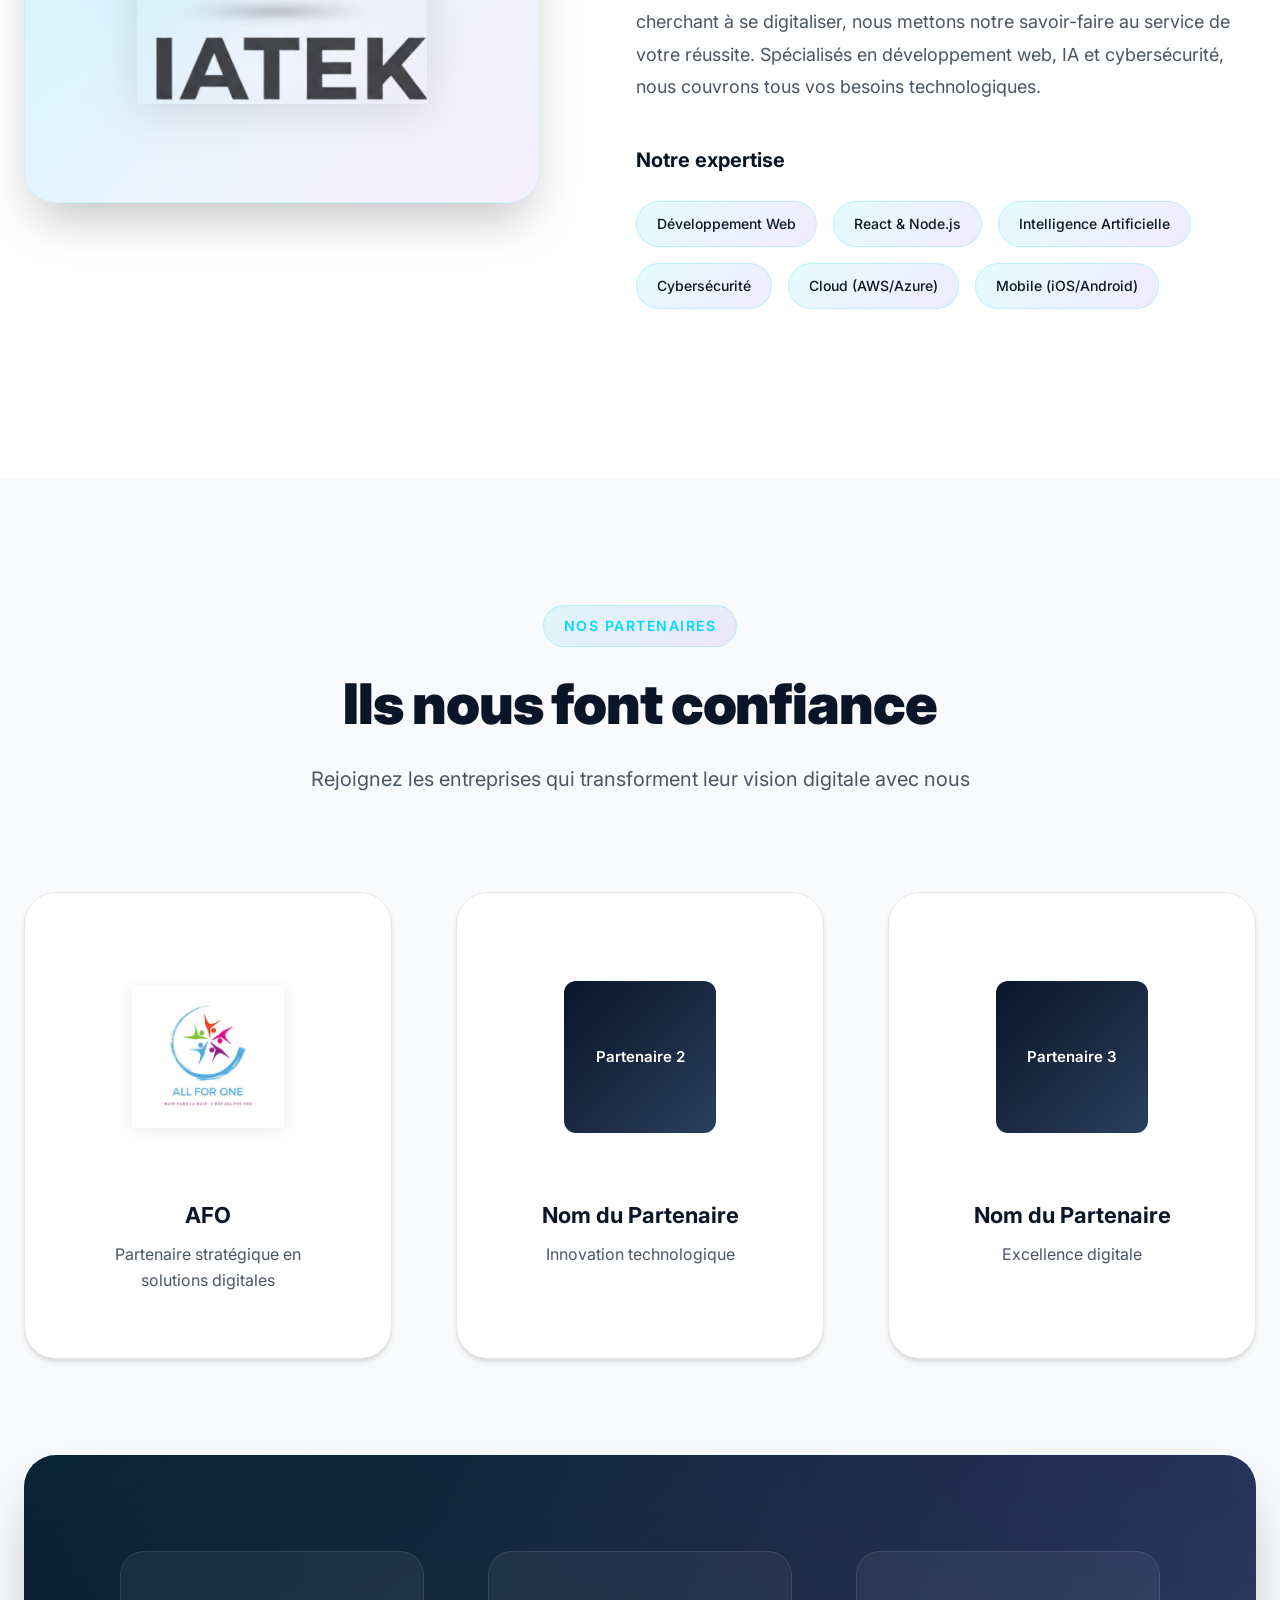
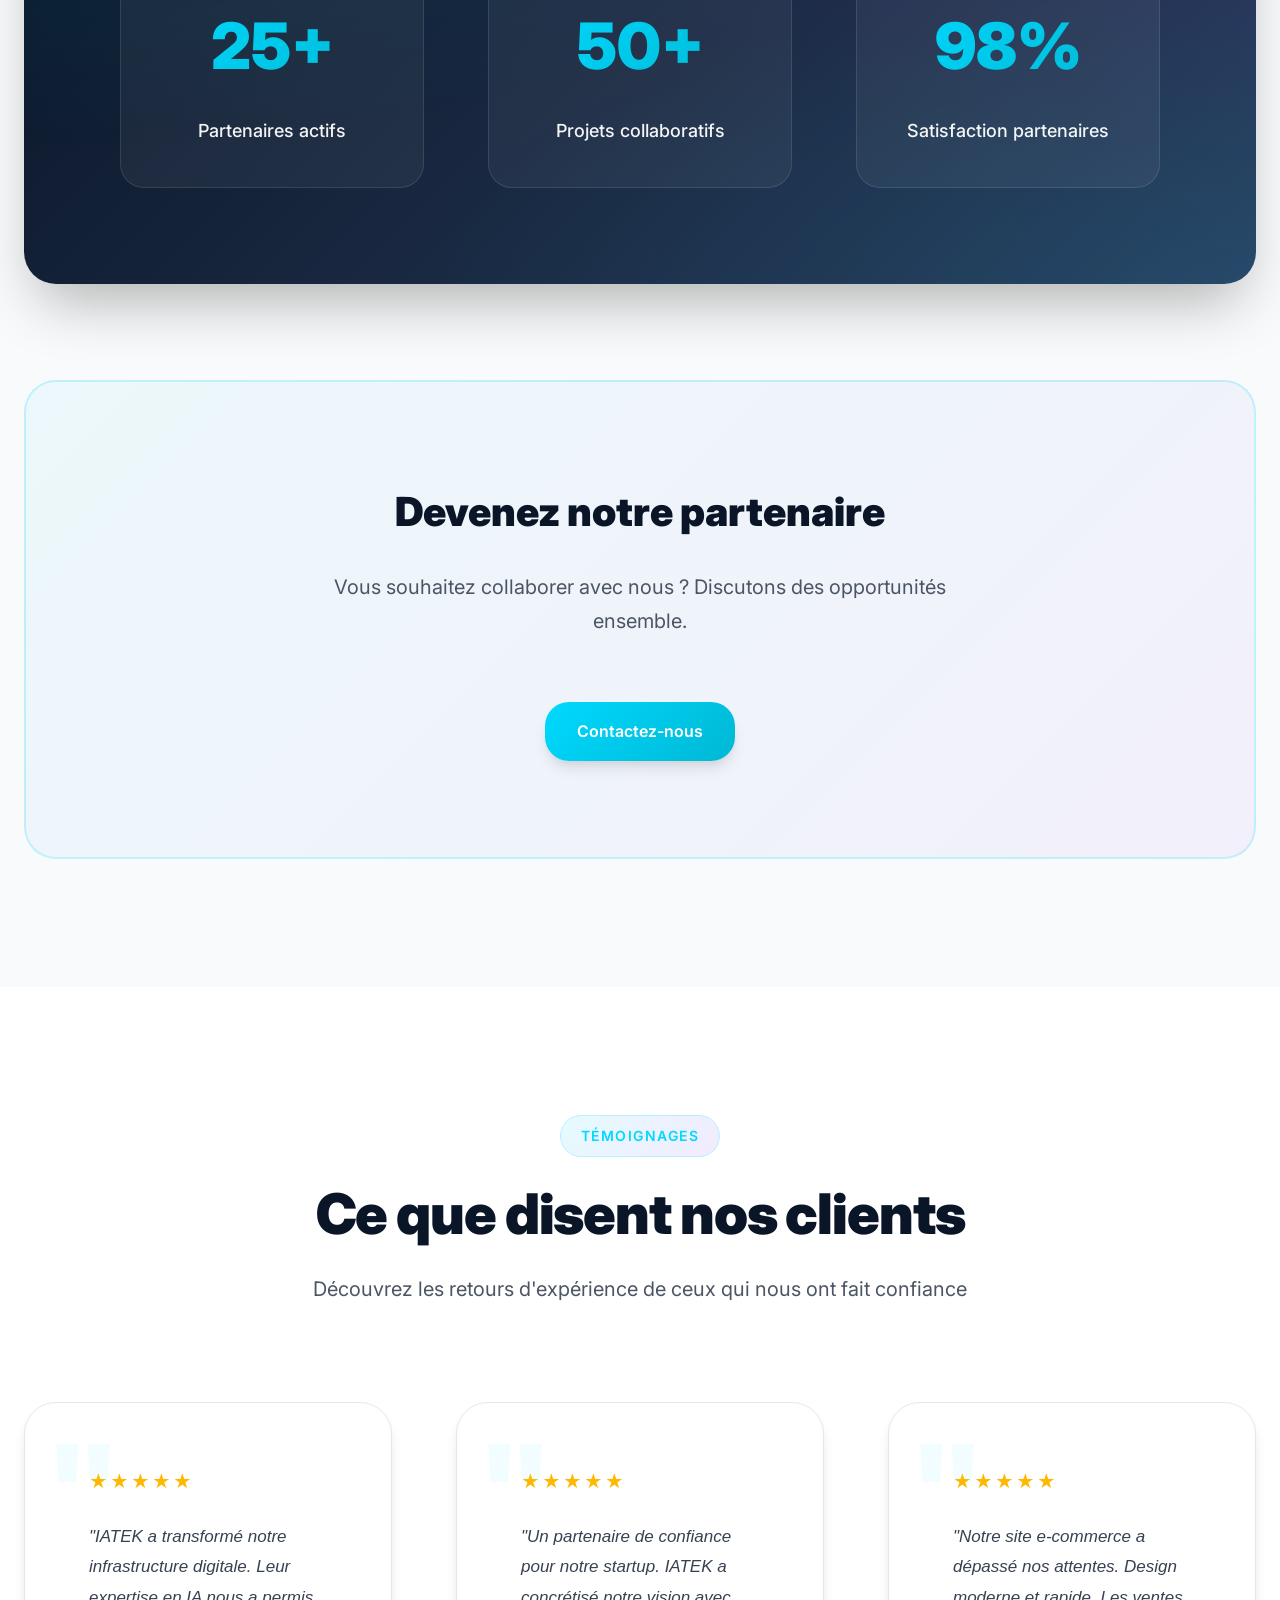
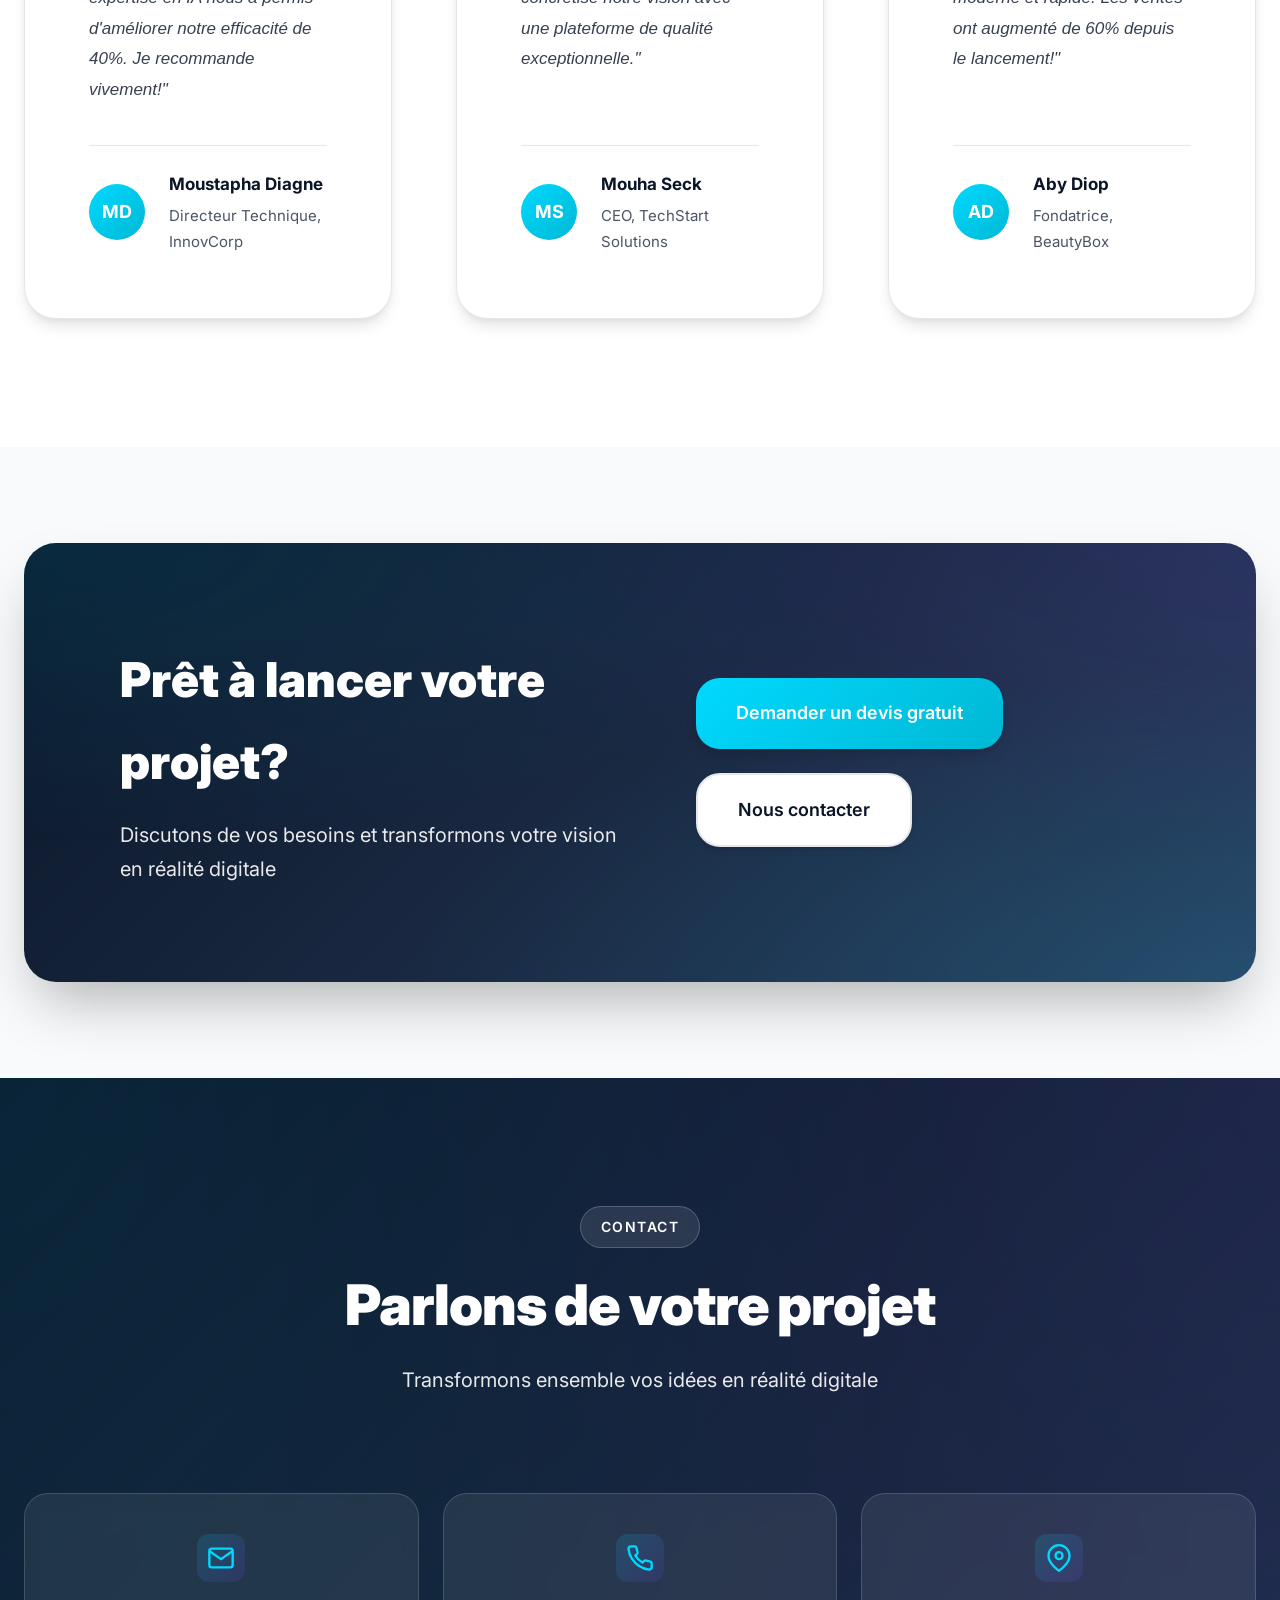
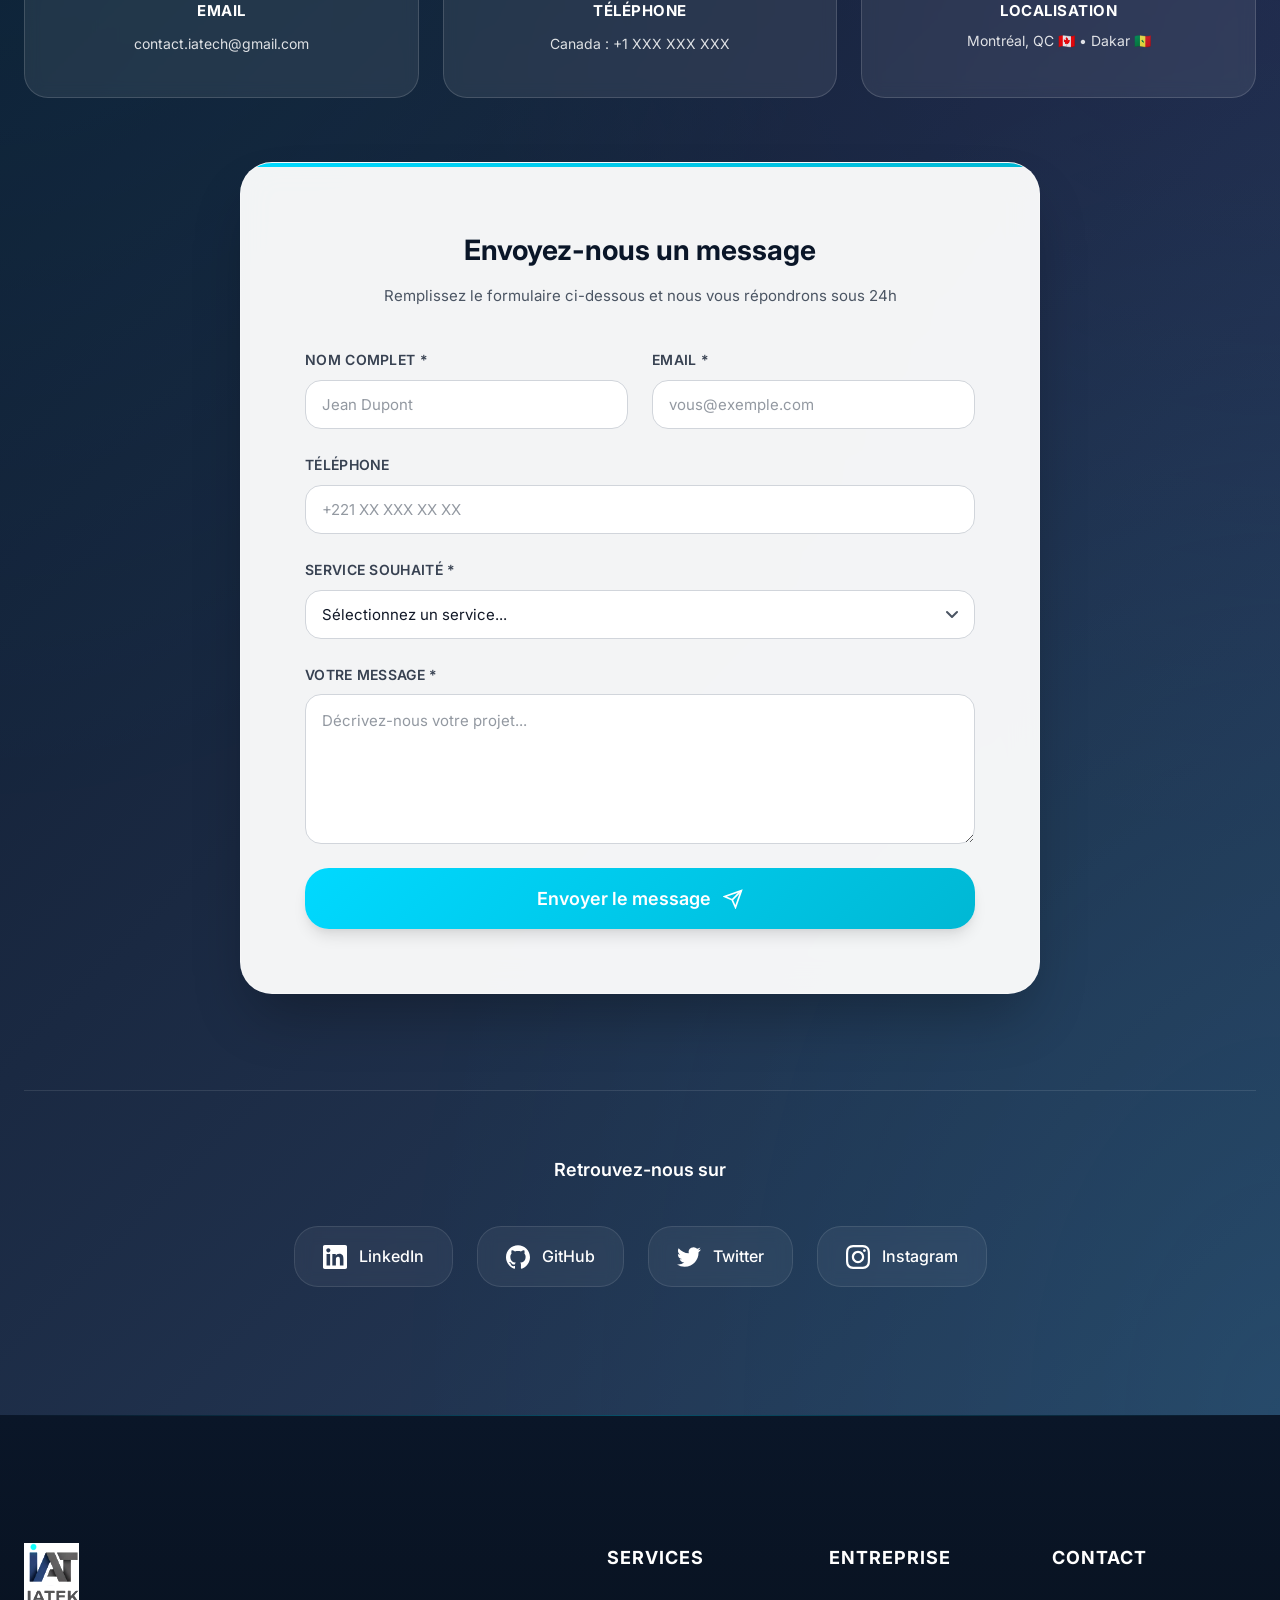
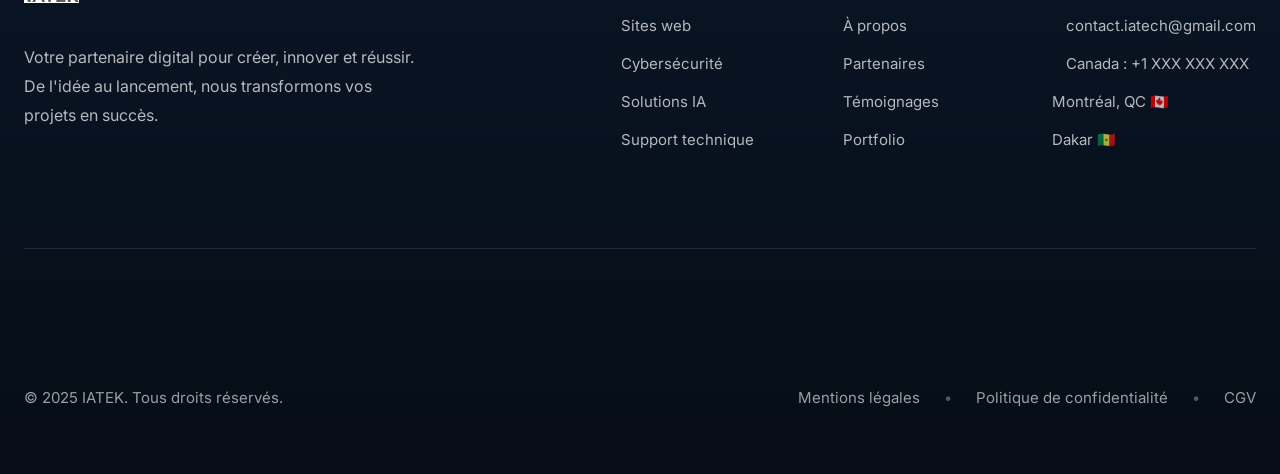
==== commit dec83860: "portfolio ajouter" ====
--- a/index.html
+++ b/index.html
@@ -257,11 +257,239 @@
             </div>
 
             <div class="projects__grid">
-                
-
-                
-
-                
+                <!-- Projet 1 -->
+                <article class="project-card project-card--featured">
+                    <div class="project-card__image">
+                        <img src="images/logoiat.jpeg" alt="Projet E-commerce" class="project-image">
+                        <div class="project-card__overlay">
+                            <div class="project-card__tags">
+                                <span class="project-tag">E-commerce</span>
+                                <span class="project-tag">React</span>
+                                <span class="project-tag">Node.js</span>
+                            </div>
+                        </div>
+                    </div>
+                    <div class="project-card__content">
+                        <h3 class="project-card__title">Plateforme E-commerce Premium</h3>
+                        <p class="project-card__description">
+                            Développement d'une plateforme e-commerce complète avec gestion des stocks, paiements sécurisés et tableau de bord analytics.
+                        </p>
+                        <div class="project-card__meta">
+                            <div class="project-card__stats">
+                                <div class="project-stat">
+                                    <span class="project-stat__value">+250%</span>
+                                    <span class="project-stat__label">Conversions</span>
+                                </div>
+                                <div class="project-stat">
+                                    <span class="project-stat__value">3 mois</span>
+                                    <span class="project-stat__label">Livraison</span>
+                                </div>
+                            </div>
+                            <a href="#contact" class="project-card__link">
+                                Voir le projet
+                                <svg width="16" height="16" viewBox="0 0 24 24" fill="none" stroke="currentColor" stroke-width="2">
+                                    <line x1="5" y1="12" x2="19" y2="12"></line>
+                                    <polyline points="12 5 19 12 12 19"></polyline>
+                                </svg>
+                            </a>
+                        </div>
+                    </div>
+                </article>
+
+                <!-- Projet 2 -->
+                <article class="project-card">
+                    <div class="project-card__image">
+                        <img src="images/iat1.png" alt="Application Mobile" class="project-image">
+                        <div class="project-card__overlay">
+                            <div class="project-card__tags">
+                                <span class="project-tag">Mobile</span>
+                                <span class="project-tag">Flutter</span>
+                                <span class="project-tag">Firebase</span>
+                            </div>
+                        </div>
+                    </div>
+                    <div class="project-card__content">
+                        <h3 class="project-card__title">Application Mobile Fintech</h3>
+                        <p class="project-card__description">
+                            Application mobile de gestion financière avec IA pour l'analyse des dépenses et recommandations personnalisées.
+                        </p>
+                        <div class="project-card__meta">
+                            <div class="project-card__stats">
+                                <div class="project-stat">
+                                    <span class="project-stat__value">50K+</span>
+                                    <span class="project-stat__label">Utilisateurs</span>
+                                </div>
+                                <div class="project-stat">
+                                    <span class="project-stat__value">4.8★</span>
+                                    <span class="project-stat__label">App Store</span>
+                                </div>
+                            </div>
+                            <a href="#contact" class="project-card__link">
+                                Voir le projet
+                                <svg width="16" height="16" viewBox="0 0 24 24" fill="none" stroke="currentColor" stroke-width="2">
+                                    <line x1="5" y1="12" x2="19" y2="12"></line>
+                                    <polyline points="12 5 19 12 12 19"></polyline>
+                                </svg>
+                            </a>
+                        </div>
+                    </div>
+                </article>
+
+                <!-- Projet 3 -->
+                <article class="project-card">
+                    <div class="project-card__image">
+                        <img src="images/iat2.jpg" alt="SaaS Platform" class="project-image">
+                        <div class="project-card__overlay">
+                            <div class="project-card__tags">
+                                <span class="project-tag">SaaS</span>
+                                <span class="project-tag">Vue.js</span>
+                                <span class="project-tag">AWS</span>
+                            </div>
+                        </div>
+                    </div>
+                    <div class="project-card__content">
+                        <h3 class="project-card__title">Plateforme SaaS de Gestion</h3>
+                        <p class="project-card__description">
+                            Solution cloud complète pour la gestion de projet avec collaboration en temps réel et automatisation des workflows.
+                        </p>
+                        <div class="project-card__meta">
+                            <div class="project-card__stats">
+                                <div class="project-stat">
+                                    <span class="project-stat__value">200+</span>
+                                    <span class="project-stat__label">Entreprises</span>
+                                </div>
+                                <div class="project-stat">
+                                    <span class="project-stat__value">99.9%</span>
+                                    <span class="project-stat__label">Uptime</span>
+                                </div>
+                            </div>
+                            <a href="#contact" class="project-card__link">
+                                Voir le projet
+                                <svg width="16" height="16" viewBox="0 0 24 24" fill="none" stroke="currentColor" stroke-width="2">
+                                    <line x1="5" y1="12" x2="19" y2="12"></line>
+                                    <polyline points="12 5 19 12 12 19"></polyline>
+                                </svg>
+                            </a>
+                        </div>
+                    </div>
+                </article>
+
+                <!-- Projet 4 -->
+                <article class="project-card">
+                    <div class="project-card__image">
+                        <img src="images/iat3.jpg" alt="Site Vitrine" class="project-image">
+                        <div class="project-card__overlay">
+                            <div class="project-card__tags">
+                                <span class="project-tag">Web</span>
+                                <span class="project-tag">Next.js</span>
+                                <span class="project-tag">SEO</span>
+                            </div>
+                        </div>
+                    </div>
+                    <div class="project-card__content">
+                        <h3 class="project-card__title">Site Corporate Multilingue</h3>
+                        <p class="project-card__description">
+                            Site vitrine moderne avec CMS headless, optimisation SEO avancée et performances exceptionnelles.
+                        </p>
+                        <div class="project-card__meta">
+                            <div class="project-card__stats">
+                                <div class="project-stat">
+                                    <span class="project-stat__value">98/100</span>
+                                    <span class="project-stat__label">Lighthouse</span>
+                                </div>
+                                <div class="project-stat">
+                                    <span class="project-stat__value">+400%</span>
+                                    <span class="project-stat__label">Trafic SEO</span>
+                                </div>
+                            </div>
+                            <a href="#contact" class="project-card__link">
+                                Voir le projet
+                                <svg width="16" height="16" viewBox="0 0 24 24" fill="none" stroke="currentColor" stroke-width="2">
+                                    <line x1="5" y1="12" x2="19" y2="12"></line>
+                                    <polyline points="12 5 19 12 12 19"></polyline>
+                                </svg>
+                            </a>
+                        </div>
+                    </div>
+                </article>
+
+                <!-- Projet 5 -->
+                <article class="project-card">
+                    <div class="project-card__image">
+                        <img src="images/iat4.png" alt="Tableau de bord" class="project-image">
+                        <div class="project-card__overlay">
+                            <div class="project-card__tags">
+                                <span class="project-tag">Dashboard</span>
+                                <span class="project-tag">React</span>
+                                <span class="project-tag">D3.js</span>
+                            </div>
+                        </div>
+                    </div>
+                    <div class="project-card__content">
+                        <h3 class="project-card__title">Dashboard Analytics IA</h3>
+                        <p class="project-card__description">
+                            Interface d'analyse de données avec visualisations interactives et prédictions par intelligence artificielle.
+                        </p>
+                        <div class="project-card__meta">
+                            <div class="project-card__stats">
+                                <div class="project-stat">
+                                    <span class="project-stat__value">1M+</span>
+                                    <span class="project-stat__label">Data points</span>
+                                </div>
+                                <div class="project-stat">
+                                    <span class="project-stat__value">Real-time</span>
+                                    <span class="project-stat__label">Updates</span>
+                                </div>
+                            </div>
+                            <a href="#contact" class="project-card__link">
+                                Voir le projet
+                                <svg width="16" height="16" viewBox="0 0 24 24" fill="none" stroke="currentColor" stroke-width="2">
+                                    <line x1="5" y1="12" x2="19" y2="12"></line>
+                                    <polyline points="12 5 19 12 12 19"></polyline>
+                                </svg>
+                            </a>
+                        </div>
+                    </div>
+                </article>
+
+                <!-- Projet 6 -->
+                <article class="project-card">
+                    <div class="project-card__image">
+                        <img src="images/iat5.jpeg" alt="Marketplace" class="project-image">
+                        <div class="project-card__overlay">
+                            <div class="project-card__tags">
+                                <span class="project-tag">Marketplace</span>
+                                <span class="project-tag">Django</span>
+                                <span class="project-tag">Stripe</span>
+                            </div>
+                        </div>
+                    </div>
+                    <div class="project-card__content">
+                        <h3 class="project-card__title">Marketplace Services Pro</h3>
+                        <p class="project-card__description">
+                            Plateforme de mise en relation entre professionnels avec système de réservation et paiement intégré.
+                        </p>
+                        <div class="project-card__meta">
+                            <div class="project-card__stats">
+                                <div class="project-stat">
+                                    <span class="project-stat__value">5K+</span>
+                                    <span class="project-stat__label">Pros actifs</span>
+                                </div>
+                                <div class="project-stat">
+                                    <span class="project-stat__value">€2M+</span>
+                                    <span class="project-stat__label">GMV</span>
+                                </div>
+                            </div>
+                            <a href="#contact" class="project-card__link">
+                                Voir le projet
+                                <svg width="16" height="16" viewBox="0 0 24 24" fill="none" stroke="currentColor" stroke-width="2">
+                                    <line x1="5" y1="12" x2="19" y2="12"></line>
+                                    <polyline points="12 5 19 12 12 19"></polyline>
+                                </svg>
+                            </a>
+                        </div>
+                    </div>
+                </article>
             </div>
 
             <div class="projects__cta">
--- a/styles.css
+++ b/styles.css
@@ -1,47 +1,117 @@
 /* ==========================================
-   VARIABLES DE COULEURS TRIDEV
+   VARIABLES PREMIUM DESIGN SYSTEM
    ========================================== */
 :root {
-    /* Couleurs principales */
-    --color-primary: #153B66;      /* Bleu foncé */
-    --color-secondary: #3A3A3A;    /* Anthracite */
-    --color-accent: #9DD33A;       /* Vert pomme */
-    --color-white: #FFFFFF;        /* Blanc */
-    --color-black: #000000;        /* Noir */
-    
-    /* Couleurs dérivées */
-    --color-gray-light: #F8F9FA;
-    --color-gray: #E9ECEF;
-    --color-gray-dark: #6C757D;
-    --color-primary-light: #1e5088;
-    --color-accent-light: #b3e858;
-    
-    /* Espacements */
-    --spacing-xs: 0.5rem;
-    --spacing-sm: 1rem;
-    --spacing-md: 2rem;
-    --spacing-lg: 3rem;
-    --spacing-xl: 4rem;
-    --spacing-xxl: 6rem;
-    
-    /* Typographie */
-    --font-family: "Inter", system-ui, -apple-system, "Segoe UI", Roboto, "Helvetica Neue", Arial, sans-serif;
-    
-    /* Ombres */
-    --shadow-sm: 0 1px 3px rgba(0, 0, 0, 0.08);
-    --shadow-md: 0 4px 12px rgba(0, 0, 0, 0.1);
-    --shadow-lg: 0 10px 30px rgba(0, 0, 0, 0.12);
-    --shadow-xl: 0 20px 40px rgba(0, 0, 0, 0.15);
-    
-    /* Transitions */
-    --transition: all 0.3s ease;
-    --transition-fast: all 0.15s ease;
-    
-    /* Border radius */
-    --radius-sm: 0.375rem;
+    /* Couleurs principales - Premium Palette */
+    --color-primary: #0A1628;      /* Dark Navy - Ultra professionnel */
+    --color-primary-light: #1a2942;
+    --color-secondary: #2D3748;    /* Charcoal Gray */
+    --color-accent: #00D9FF;       /* Cyan électrique - Modern & Tech */
+    --color-accent-secondary: #7C3AED; /* Purple premium */
+    --color-white: #FFFFFF;
+    --color-black: #000000;
+
+    /* Couleurs dérivées - Extended Palette */
+    --color-gray-50: #F9FAFB;
+    --color-gray-100: #F3F4F6;
+    --color-gray-200: #E5E7EB;
+    --color-gray-300: #D1D5DB;
+    --color-gray-600: #4B5563;
+    --color-gray-700: #374151;
+    --color-gray-900: #111827;
+
+    /* Gradients Premium */
+    --gradient-primary: linear-gradient(135deg, #0A1628 0%, #1a2942 50%, #2a3f5f 100%);
+    --gradient-accent: linear-gradient(135deg, #00D9FF 0%, #00B8D4 100%);
+    --gradient-purple: linear-gradient(135deg, #7C3AED 0%, #6D28D9 100%);
+    --gradient-mesh: radial-gradient(at 0% 0%, rgba(0, 217, 255, 0.15) 0px, transparent 50%),
+                     radial-gradient(at 100% 0%, rgba(124, 58, 237, 0.15) 0px, transparent 50%),
+                     radial-gradient(at 100% 100%, rgba(0, 217, 255, 0.15) 0px, transparent 50%);
+
+    /* Espacements - Refined Scale */
+    --spacing-xs: 0.5rem;    /* 8px */
+    --spacing-sm: 1rem;      /* 16px */
+    --spacing-md: 1.5rem;    /* 24px */
+    --spacing-lg: 2.5rem;    /* 40px */
+    --spacing-xl: 4rem;      /* 64px */
+    --spacing-xxl: 6rem;     /* 96px */
+    --spacing-3xl: 8rem;     /* 128px */
+
+    /* Typographie Premium */
+    --font-family: "Inter", -apple-system, BlinkMacSystemFont, "Segoe UI", Roboto, "Helvetica Neue", Arial, sans-serif;
+    --font-display: "Inter", sans-serif;
+
+    /* Font Weights */
+    --font-light: 300;
+    --font-regular: 400;
+    --font-medium: 500;
+    --font-semibold: 600;
+    --font-bold: 700;
+    --font-black: 900;
+
+    /* Ombres - Premium Shadows */
+    --shadow-xs: 0 1px 2px 0 rgba(0, 0, 0, 0.05);
+    --shadow-sm: 0 4px 6px -1px rgba(0, 0, 0, 0.1), 0 2px 4px -1px rgba(0, 0, 0, 0.06);
+    --shadow-md: 0 10px 15px -3px rgba(0, 0, 0, 0.1), 0 4px 6px -2px rgba(0, 0, 0, 0.05);
+    --shadow-lg: 0 20px 25px -5px rgba(0, 0, 0, 0.1), 0 10px 10px -5px rgba(0, 0, 0, 0.04);
+    --shadow-xl: 0 25px 50px -12px rgba(0, 0, 0, 0.25);
+    --shadow-2xl: 0 30px 60px -15px rgba(0, 0, 0, 0.3);
+    --shadow-glow: 0 0 40px rgba(0, 217, 255, 0.3);
+    --shadow-glow-purple: 0 0 40px rgba(124, 58, 237, 0.3);
+
+    /* Transitions - Smooth Animations */
+    --transition: all 0.3s cubic-bezier(0.4, 0, 0.2, 1);
+    --transition-fast: all 0.15s cubic-bezier(0.4, 0, 0.2, 1);
+    --transition-smooth: all 0.5s cubic-bezier(0.4, 0, 0.2, 1);
+
+    /* Border radius - Modern Curves */
+    --radius-sm: 0.5rem;
     --radius-md: 0.75rem;
     --radius-lg: 1rem;
     --radius-xl: 1.5rem;
+    --radius-2xl: 2rem;
+    --radius-full: 9999px;
+
+    /* Blur Effects */
+    --blur-sm: 4px;
+    --blur-md: 8px;
+    --blur-lg: 16px;
+    --blur-xl: 24px;
+}
+
+/* ==========================================
+   ANIMATIONS & KEYFRAMES
+   ========================================== */
+@keyframes float {
+    0%, 100% { transform: translateY(0px); }
+    50% { transform: translateY(-20px); }
+}
+
+@keyframes glow-pulse {
+    0%, 100% { opacity: 1; }
+    50% { opacity: 0.5; }
+}
+
+@keyframes gradient-shift {
+    0% { background-position: 0% 50%; }
+    50% { background-position: 100% 50%; }
+    100% { background-position: 0% 50%; }
+}
+
+@keyframes slide-in-up {
+    from {
+        opacity: 0;
+        transform: translateY(30px);
+    }
+    to {
+        opacity: 1;
+        transform: translateY(0);
+    }
+}
+
+@keyframes shimmer {
+    0% { transform: translateX(-100%); }
+    100% { transform: translateX(100%); }
 }
 
 /* ==========================================
@@ -61,8 +131,8 @@
 body {
     font-family: var(--font-family);
     font-size: 1rem;
-    line-height: 1.6;
-    color: var(--color-secondary);
+    line-height: 1.7;
+    color: var(--color-gray-700);
     background-color: var(--color-white);
     -webkit-font-smoothing: antialiased;
     -moz-osx-font-smoothing: grayscale;
@@ -101,56 +171,56 @@
     padding: 0 var(--spacing-md);
 }
 
-@media (max-width: 768px) {
-    .container {
-        padding: 0 var(--spacing-sm);
-    }
-}
-
 /* ==========================================
-   HEADER
+   HEADER - Premium Glass Effect
    ========================================== */
 .header {
     position: fixed;
     top: 0;
     left: 0;
-    right: 0;
-    background-color: rgba(255, 255, 255, 0.98);
-    backdrop-filter: blur(10px);
-    box-shadow: var(--shadow-sm);
+    width: 100%;
     z-index: 1000;
+    background: rgba(255, 255, 255, 0.8);
+    backdrop-filter: blur(var(--blur-lg));
+    -webkit-backdrop-filter: blur(var(--blur-lg));
+    border-bottom: 1px solid rgba(0, 0, 0, 0.05);
     transition: var(--transition);
 }
 
 .header__content {
     display: flex;
-    align-items: center;
     justify-content: space-between;
-    padding: 1rem 0;
+    align-items: center;
+    padding: var(--spacing-sm) 0;
 }
 
 .header__logo .logo {
-    height: 45px;
+    height: 50px;
     width: auto;
-}
-
-/* Navigation */
+    object-fit: contain;
+    transition: var(--transition);
+    filter: drop-shadow(0 2px 4px rgba(0, 0, 0, 0.08));
+    mix-blend-mode: multiply;
+}
+
+.header__logo .logo:hover {
+    transform: scale(1.05);
+    filter: drop-shadow(0 3px 6px rgba(0, 0, 0, 0.12));
+}
+
+/* Navigation Premium */
 .nav__list {
     display: flex;
-    align-items: center;
-    gap: 2.5rem;
+    gap: var(--spacing-lg);
+    align-items: center;
 }
 
 .nav__link {
-    font-weight: 500;
-    font-size: 0.95rem;
-    color: var(--color-secondary);
-    position: relative;
-    padding: 0.5rem 0;
-}
-
-.nav__link:hover {
-    color: var(--color-primary);
+    font-weight: var(--font-medium);
+    font-size: 0.9375rem;
+    color: var(--color-gray-700);
+    position: relative;
+    padding: var(--spacing-xs) 0;
 }
 
 .nav__link::after {
@@ -160,128 +230,256 @@
     left: 0;
     width: 0;
     height: 2px;
-    background-color: var(--color-accent);
-    transition: var(--transition);
+    background: var(--gradient-accent);
+    transition: width 0.3s ease;
 }
 
 .nav__link:hover::after {
     width: 100%;
 }
 
+.nav__link:hover {
+    color: var(--color-accent);
+}
+
 .nav__link--cta {
-    background: linear-gradient(135deg, var(--color-accent) 0%, var(--color-accent-light) 100%);
-    color: var(--color-primary);
-    padding: 0.625rem 1.5rem;
-    border-radius: var(--radius-md);
-    font-weight: 600;
-}
-
-.nav__link--cta:hover {
-    transform: translateY(-2px);
+    background: var(--gradient-accent);
+    color: var(--color-white);
+    padding: 0.75rem 1.5rem;
+    border-radius: var(--radius-full);
+    font-weight: var(--font-semibold);
     box-shadow: var(--shadow-md);
-    color: var(--color-primary);
 }
 
 .nav__link--cta::after {
     display: none;
 }
 
-/* Hamburger Menu */
+.nav__link--cta:hover {
+    color: var(--color-white);
+    transform: translateY(-2px);
+    box-shadow: var(--shadow-lg), var(--shadow-glow);
+}
+
+/* Hamburger */
 .hamburger {
     display: none;
     flex-direction: column;
     gap: 5px;
     padding: var(--spacing-xs);
-    z-index: 1001;
 }
 
 .hamburger__line {
-    width: 28px;
-    height: 3px;
+    width: 25px;
+    height: 2px;
     background-color: var(--color-primary);
+    transition: var(--transition);
     border-radius: 2px;
-    transition: var(--transition);
 }
 
 /* ==========================================
-   HERO SECTION
+   SECTION HEADERS - Premium Typography
+   ========================================== */
+.section-header {
+    text-align: center;
+    margin-bottom: var(--spacing-xxl);
+}
+
+.section-tag {
+    display: inline-block;
+    padding: 0.5rem 1.25rem;
+    background: linear-gradient(135deg, rgba(0, 217, 255, 0.1) 0%, rgba(124, 58, 237, 0.1) 100%);
+    border: 1px solid rgba(0, 217, 255, 0.2);
+    border-radius: var(--radius-full);
+    color: var(--color-accent);
+    font-weight: var(--font-semibold);
+    font-size: 0.875rem;
+    text-transform: uppercase;
+    letter-spacing: 1.5px;
+    margin-bottom: var(--spacing-md);
+}
+
+.section-tag--light {
+    background: rgba(255, 255, 255, 0.1);
+    border-color: rgba(255, 255, 255, 0.2);
+    color: var(--color-white);
+}
+
+.section-title {
+    font-size: clamp(2rem, 5vw, 3.5rem);
+    font-weight: var(--font-black);
+    color: var(--color-primary);
+    line-height: 1.2;
+    margin-bottom: var(--spacing-md);
+    letter-spacing: -0.02em;
+}
+
+.section-title--light {
+    color: var(--color-white);
+}
+
+.section-subtitle {
+    font-size: clamp(1rem, 2vw, 1.25rem);
+    color: var(--color-gray-600);
+    max-width: 700px;
+    margin: 0 auto;
+    line-height: 1.7;
+}
+
+.section-subtitle--light {
+    color: rgba(255, 255, 255, 0.9);
+}
+
+/* ==========================================
+   BUTTONS - Premium Interactive
+   ========================================== */
+.btn {
+    display: inline-flex;
+    align-items: center;
+    gap: 0.75rem;
+    padding: 1rem 2rem;
+    font-weight: var(--font-semibold);
+    font-size: 1rem;
+    border-radius: var(--radius-xl);
+    transition: var(--transition);
+    cursor: pointer;
+    position: relative;
+    overflow: hidden;
+}
+
+.btn::before {
+    content: '';
+    position: absolute;
+    top: 0;
+    left: -100%;
+    width: 100%;
+    height: 100%;
+    background: linear-gradient(90deg, transparent, rgba(255, 255, 255, 0.3), transparent);
+    transition: left 0.5s;
+}
+
+.btn:hover::before {
+    left: 100%;
+}
+
+.btn--primary {
+    background: var(--gradient-accent);
+    color: var(--color-white);
+    box-shadow: var(--shadow-md);
+}
+
+.btn--primary:hover {
+    transform: translateY(-3px);
+    box-shadow: var(--shadow-xl), var(--shadow-glow);
+}
+
+.btn--secondary {
+    background: var(--color-white);
+    color: var(--color-primary);
+    border: 2px solid var(--color-gray-200);
+    box-shadow: var(--shadow-sm);
+}
+
+.btn--secondary:hover {
+    border-color: var(--color-accent);
+    color: var(--color-accent);
+    transform: translateY(-3px);
+    box-shadow: var(--shadow-lg);
+}
+
+.btn--large {
+    padding: 1.25rem 2.5rem;
+    font-size: 1.125rem;
+}
+
+.btn--full {
+    width: 100%;
+    justify-content: center;
+}
+
+/* ==========================================
+   HERO SECTION - Spectacular First Impression
    ========================================== */
 .hero {
-    position: relative;
     min-height: 100vh;
     display: flex;
     align-items: center;
-    background: linear-gradient(135deg, var(--color-primary) 0%, #0d2744 100%);
+    position: relative;
     overflow: hidden;
-    margin-top: 65px;
-    padding: var(--spacing-xxl) 0;
-}
-
-.hero__bg {
-    position: absolute;
-    top: 0;
-    left: 0;
-    right: 0;
-    bottom: 0;
-    opacity: 0.1;
-}
-
-.hero__bg::before {
+    background: var(--gradient-primary);
+    padding: calc(70px + var(--spacing-xxl)) 0 var(--spacing-xxl);
+}
+
+.hero::before {
     content: '';
     position: absolute;
     top: 0;
     left: 0;
     right: 0;
     bottom: 0;
-    background-image: 
-        radial-gradient(circle at 20% 50%, rgba(157, 211, 58, 0.15) 0%, transparent 50%),
-        radial-gradient(circle at 80% 80%, rgba(157, 211, 58, 0.15) 0%, transparent 50%);
+    background: var(--gradient-mesh);
+    opacity: 1;
+}
+
+.hero::after {
+    content: '';
+    position: absolute;
+    bottom: 0;
+    left: 0;
+    right: 0;
+    height: 200px;
+    background: linear-gradient(to top, var(--color-white), transparent);
 }
 
 .hero__wrapper {
     display: grid;
-    grid-template-columns: 1.1fr 1fr;
-    gap: var(--spacing-xl);
-    align-items: center;
+    grid-template-columns: 1.2fr 1fr;
+    gap: var(--spacing-xxl);
+    align-items: center;
+    position: relative;
+    z-index: 2;
 }
 
 .hero__content {
-    position: relative;
-    z-index: 2;
+    animation: slide-in-up 0.8s ease-out;
 }
 
 .hero__badge {
-    display: inline-block;
-    padding: 0.5rem 1rem;
-    background: rgba(157, 211, 58, 0.15);
-    border: 1px solid rgba(157, 211, 58, 0.3);
-    border-radius: 50px;
-    color: var(--color-accent);
-    font-size: 0.875rem;
-    font-weight: 600;
-    margin-bottom: var(--spacing-md);
+    display: inline-flex;
+    align-items: center;
+    padding: 0.75rem 1.5rem;
+    background: rgba(255, 255, 255, 0.1);
+    backdrop-filter: blur(var(--blur-md));
+    border: 1px solid rgba(255, 255, 255, 0.2);
+    border-radius: var(--radius-full);
+    color: var(--color-white);
+    font-weight: var(--font-medium);
+    font-size: 0.9375rem;
+    margin-bottom: var(--spacing-lg);
+    box-shadow: var(--shadow-lg);
 }
 
 .hero__title {
-    font-size: 3.5rem;
-    font-weight: 800;
-    line-height: 1.15;
-    color: var(--color-white);
-    margin-bottom: var(--spacing-md);
-}
-
-.hero__title .highlight {
-    background: linear-gradient(135deg, var(--color-accent) 0%, var(--color-accent-light) 100%);
+    font-size: clamp(2.5rem, 6vw, 4.5rem);
+    font-weight: var(--font-black);
+    color: var(--color-white);
+    line-height: 1.1;
+    margin-bottom: var(--spacing-lg);
+    letter-spacing: -0.03em;
+}
+
+.highlight {
+    background: var(--gradient-accent);
     -webkit-background-clip: text;
     -webkit-text-fill-color: transparent;
     background-clip: text;
+    position: relative;
 }
 
 .hero__subtitle {
-    font-size: 1.25rem;
-    font-weight: 400;
+    font-size: clamp(1.125rem, 2vw, 1.375rem);
+    color: rgba(255, 255, 255, 0.9);
     line-height: 1.7;
-    color: rgba(255, 255, 255, 0.85);
     margin-bottom: var(--spacing-xl);
     max-width: 600px;
 }
@@ -290,365 +488,300 @@
     display: flex;
     gap: var(--spacing-md);
     flex-wrap: wrap;
-    margin-bottom: var(--spacing-xl);
-}
-
-.hero__trust {
-    margin-top: var(--spacing-xl);
-}
-
-.hero__trust-text {
-    font-size: 0.875rem;
-    color: rgba(255, 255, 255, 0.6);
-    margin-bottom: var(--spacing-sm);
-}
-
-.hero__trust-logos {
-    display: flex;
-    gap: var(--spacing-md);
-    flex-wrap: wrap;
-}
-
-.trust-placeholder {
-    padding: 0.75rem 1.5rem;
-    background: rgba(255, 255, 255, 0.08);
+}
+
+.hero__visual {
+    position: relative;
+    animation: float 6s ease-in-out infinite;
+}
+
+.hero__image-placeholder {
+    width: 100%;
+    aspect-ratio: 1;
+    background: rgba(255, 255, 255, 0.05);
+    backdrop-filter: blur(var(--blur-md));
     border: 1px solid rgba(255, 255, 255, 0.1);
-    border-radius: var(--radius-md);
-    color: rgba(255, 255, 255, 0.5);
-    font-size: 0.875rem;
-}
-
-/* Style pour les vrais logos clients - SANS FOND NI FILTRE */
-.hero__trust-logos img {
-    height: 60px;
-    width: auto;
-    max-width: 140px;
+    border-radius: var(--radius-2xl);
+    display: flex;
+    align-items: center;
+    justify-content: center;
+    padding: var(--spacing-xl);
+    box-shadow: var(--shadow-2xl);
+    position: relative;
+    overflow: hidden;
+}
+
+.hero__image-placeholder::before {
+    content: '';
+    position: absolute;
+    top: -50%;
+    left: -50%;
+    width: 200%;
+    height: 200%;
+    background: conic-gradient(from 0deg at 50% 50%,
+        transparent 0deg,
+        rgba(0, 217, 255, 0.1) 90deg,
+        transparent 180deg,
+        rgba(124, 58, 237, 0.1) 270deg,
+        transparent 360deg);
+    animation: gradient-shift 8s linear infinite;
+}
+
+.hero__image-placeholder .logo {
+    width: 85%;
+    height: auto;
     object-fit: contain;
-    transition: var(--transition);
-}
-
-.hero__trust-logos img:hover {
-    transform: scale(1.1);
-}
-
-.hero__visual {
-    position: relative;
-    z-index: 2;
-}
-
-.hero__image-placeholder {
-    background: linear-gradient(135deg, rgba(157, 211, 58, 0.1) 0%, rgba(21, 59, 102, 0.3) 100%);
-    border: 2px solid rgba(157, 211, 58, 0.2);
-    border-radius: var(--radius-xl);
-    padding: var(--spacing-xxl) var(--spacing-lg);
-    text-align: center;
-    color: rgba(255, 255, 255, 0.7);
-    font-size: 1.125rem;
-    min-height: 500px;
-    display: flex;
-    align-items: center;
-    justify-content: center;
+    object-position: center;
+    position: relative;
+    z-index: 1;
+    filter: drop-shadow(0 10px 30px rgba(0, 0, 0, 0.2));
+    mix-blend-mode: screen;
 }
 
 /* ==========================================
-   BUTTONS
-   ========================================== */
-.btn {
-    display: inline-flex;
-    align-items: center;
-    gap: 0.5rem;
-    padding: 0.875rem 2rem;
-    font-weight: 600;
-    font-size: 1rem;
-    border-radius: var(--radius-md);
-    transition: var(--transition);
-    text-align: center;
-    cursor: pointer;
-    border: none;
-}
-
-.btn--large {
-    padding: 1rem 2.5rem;
-    font-size: 1.0625rem;
-    border-radius: var(--radius-md);
-}
-
-.btn--small {
-    padding: 0.625rem 1.25rem;
-    font-size: 0.875rem;
-    border-radius: var(--radius-md);
-}
-
-.btn--primary {
-    background: linear-gradient(135deg, var(--color-accent) 0%, var(--color-accent-light) 100%);
-    color: var(--color-primary);
-    box-shadow: 0 4px 15px rgba(157, 211, 58, 0.3);
-}
-
-.btn--primary:hover {
-    transform: translateY(-2px);
-    box-shadow: 0 6px 20px rgba(157, 211, 58, 0.4);
-}
-
-.btn--secondary {
-    background-color: transparent;
-    color: var(--color-white);
-    border: 2px solid rgba(255, 255, 255, 0.3);
-}
-
-.btn--secondary:hover {
-    background-color: rgba(255, 255, 255, 0.1);
-    border-color: var(--color-white);
-}
-
-.btn--full {
-    width: 100%;
-    justify-content: center;
-}
-
-/* ==========================================
-   SECTIONS GÉNÉRALES
-   ========================================== */
-section {
-    padding: var(--spacing-xxl) 0;
-}
-
-.section-header {
-    text-align: center;
-    margin-bottom: var(--spacing-xl);
-}
-
-.section-tag {
-    display: inline-block;
-    padding: 0.5rem 1rem;
-    background-color: rgba(157, 211, 58, 0.1);
-    color: var(--color-accent);
-    border-radius: 50px;
-    font-size: 0.875rem;
-    font-weight: 600;
-    margin-bottom: var(--spacing-sm);
-}
-
-.section-tag--light {
-    background-color: rgba(157, 211, 58, 0.15);
-    border: 1px solid rgba(157, 211, 58, 0.3);
-}
-
-.section-title {
-    font-size: 2.75rem;
-    font-weight: 800;
-    color: var(--color-primary);
-    margin-bottom: var(--spacing-md);
-    line-height: 1.2;
-}
-
-.section-title--light {
-    color: var(--color-white);
-}
-
-.section-subtitle {
-    font-size: 1.125rem;
-    color: var(--color-gray-dark);
-    max-width: 700px;
-    margin: 0 auto;
-    line-height: 1.7;
-}
-
-/* ==========================================
-   SERVICES SECTION
+   SERVICES SECTION - Premium Cards
    ========================================== */
 .services {
-    background-color: var(--color-gray-light);
+    padding: var(--spacing-3xl) 0;
+    background: var(--color-gray-50);
+    position: relative;
 }
 
 .services__grid {
     display: grid;
     grid-template-columns: repeat(auto-fit, minmax(350px, 1fr));
-    gap: var(--spacing-lg);
+    gap: var(--spacing-xl);
 }
 
 .service-card {
-    background-color: var(--color-white);
-    border-radius: var(--radius-lg);
+    background: var(--color-white);
+    border-radius: var(--radius-2xl);
     overflow: hidden;
     box-shadow: var(--shadow-sm);
-    transition: var(--transition);
-    display: flex;
-    flex-direction: column;
-    border: 1px solid var(--color-gray);
+    transition: var(--transition-smooth);
+    position: relative;
+    border: 1px solid var(--color-gray-200);
+}
+
+.service-card::before {
+    content: '';
+    position: absolute;
+    top: 0;
+    left: 0;
+    right: 0;
+    height: 4px;
+    background: var(--gradient-accent);
+    transform: scaleX(0);
+    transform-origin: left;
+    transition: transform 0.5s ease;
+}
+
+.service-card:hover::before {
+    transform: scaleX(1);
 }
 
 .service-card:hover {
     transform: translateY(-10px);
-    box-shadow: var(--shadow-xl);
+    box-shadow: var(--shadow-2xl);
     border-color: var(--color-accent);
 }
 
 .service-card__image {
-    position: relative;
+    height: 220px;
     overflow: hidden;
-    aspect-ratio: 16/10;
-}
-
-.service-card__image {
-    position: relative;
-    overflow: hidden;
-    aspect-ratio: 16/10;
-    background-color: var(--color-gray-light);
+    position: relative;
 }
 
 .service-image-placeholder {
     width: 100%;
     height: 100%;
-    background: linear-gradient(135deg, var(--color-primary) 0%, var(--color-primary-light) 100%);
+    background: linear-gradient(135deg, rgba(0, 217, 255, 0.05) 0%, rgba(124, 58, 237, 0.05) 100%);
     display: flex;
     align-items: center;
     justify-content: center;
-    color: rgba(255, 255, 255, 0.7);
-    font-size: 1rem;
-    padding: var(--spacing-md);
-    text-align: center;
-}
-
-/* Style pour les vraies images de services - ENCORE PLUS GRANDES */
-.service-card__image img {
-    width: 100%;
-    height: 100%;
+    transition: var(--transition);
+    position: relative;
+    overflow: hidden;
+}
+
+.service-image-placeholder::before {
+    content: '';
+    position: absolute;
+    top: 0;
+    left: 0;
+    right: 0;
+    bottom: 0;
+    background: var(--gradient-mesh);
+    opacity: 0.3;
+}
+
+.service-card:hover .service-image-placeholder {
+    transform: scale(1.05);
+}
+
+.service-card:hover .service-image-placeholder::before {
+    opacity: 0.5;
+}
+
+.service-image-placeholder .logo {
+    max-width: 70%;
+    max-height: 70%;
     object-fit: contain;
-    object-position: center;
-    transition: var(--transition);
-    padding: 0.25rem;
-}
-
-.service-card:hover .service-card__image img {
-    transform: scale(1.05);
+    position: relative;
+    z-index: 1;
+    filter: drop-shadow(0 4px 12px rgba(0, 0, 0, 0.1));
+    mix-blend-mode: multiply;
 }
 
 .service-card__content {
-    padding: var(--spacing-lg);
-    flex-grow: 1;
-    display: flex;
-    flex-direction: column;
+    padding: var(--spacing-xl);
 }
 
 .service-card__icon {
     width: 60px;
     height: 60px;
+    background: linear-gradient(135deg, rgba(0, 217, 255, 0.1) 0%, rgba(124, 58, 237, 0.1) 100%);
+    border-radius: var(--radius-lg);
     display: flex;
     align-items: center;
     justify-content: center;
-    background: linear-gradient(135deg, var(--color-accent) 0%, var(--color-accent-light) 100%);
-    color: var(--color-primary);
-    border-radius: var(--radius-md);
+    color: var(--color-accent);
     margin-bottom: var(--spacing-md);
     transition: var(--transition);
 }
 
 .service-card:hover .service-card__icon {
+    background: var(--gradient-accent);
+    color: var(--color-white);
     transform: scale(1.1) rotate(5deg);
+    box-shadow: var(--shadow-glow);
 }
 
 .service-card__title {
     font-size: 1.5rem;
-    font-weight: 700;
+    font-weight: var(--font-bold);
     color: var(--color-primary);
-    margin-bottom: var(--spacing-sm);
+    margin-bottom: var(--spacing-md);
+    line-height: 1.3;
 }
 
 .service-card__description {
-    color: var(--color-gray-dark);
+    color: var(--color-gray-600);
     line-height: 1.7;
     margin-bottom: var(--spacing-md);
 }
 
 .service-card__features {
-    margin-top: auto;
+    display: flex;
+    flex-direction: column;
+    gap: 0.75rem;
 }
 
 .service-card__features li {
-    color: var(--color-secondary);
+    color: var(--color-gray-700);
     font-size: 0.9375rem;
-    margin-bottom: 0.5rem;
+    display: flex;
+    align-items: center;
+    gap: 0.5rem;
+}
+
+.service-card__features li::before {
+    content: '✓';
+    color: var(--color-accent);
+    font-weight: var(--font-bold);
+}
+
+/* Service Card Featured */
+.service-card--featured {
+    border: 2px solid var(--color-accent);
+    position: relative;
+}
+
+.service-card--featured::after {
+    content: 'Populaire';
+    position: absolute;
+    top: var(--spacing-md);
+    right: var(--spacing-md);
+    background: var(--gradient-accent);
+    color: var(--color-white);
+    padding: 0.5rem 1rem;
+    border-radius: var(--radius-full);
+    font-size: 0.8125rem;
+    font-weight: var(--font-semibold);
+    box-shadow: var(--shadow-md);
 }
 
 /* ==========================================
-   PROJECTS / PORTFOLIO SECTION
+   PROJECTS SECTION - Premium Portfolio
    ========================================== */
 .projects {
-    background-color: var(--color-white);
+    padding: var(--spacing-3xl) 0;
+    background: var(--color-white);
 }
 
 .projects__grid {
     display: grid;
-    grid-template-columns: repeat(auto-fit, minmax(350px, 1fr));
-    gap: var(--spacing-lg);
-    margin-bottom: var(--spacing-xl);
-}
-
+    grid-template-columns: repeat(auto-fit, minmax(380px, 1fr));
+    gap: var(--spacing-xl);
+    margin-bottom: var(--spacing-xxl);
+}
+
+.projects__cta {
+    text-align: center;
+    margin-top: var(--spacing-xl);
+}
+
+/* Project Card - Premium Design */
 .project-card {
-    background-color: var(--color-white);
-    border-radius: var(--radius-lg);
+    background: var(--color-white);
+    border-radius: var(--radius-2xl);
     overflow: hidden;
     box-shadow: var(--shadow-md);
-    transition: var(--transition);
-    border: 1px solid var(--color-gray);
+    transition: var(--transition-smooth);
+    border: 1px solid var(--color-gray-200);
+    display: flex;
+    flex-direction: column;
+    height: 100%;
 }
 
 .project-card:hover {
     transform: translateY(-8px);
-    box-shadow: var(--shadow-xl);
+    box-shadow: var(--shadow-2xl);
     border-color: var(--color-accent);
 }
 
+/* Project Image */
 .project-card__image {
     position: relative;
-    aspect-ratio: 16/10;
+    height: 280px;
     overflow: hidden;
-}
-
-.project-card__image {
-    position: relative;
-    aspect-ratio: 16/10;
-    overflow: hidden;
-    background-color: var(--color-gray-light);
-}
-
-.project-image-placeholder {
+    background: linear-gradient(135deg, rgba(0, 217, 255, 0.05) 0%, rgba(124, 58, 237, 0.05) 100%);
+}
+
+.project-image {
     width: 100%;
     height: 100%;
-    background: linear-gradient(135deg, var(--color-gray) 0%, var(--color-gray-light) 100%);
-    display: flex;
-    align-items: center;
-    justify-content: center;
-    color: var(--color-gray-dark);
-    font-size: 1rem;
-}
-
-/* Style pour les vraies images de projets - ENCORE PLUS GRANDES */
-.project-card__image img {
-    width: 100%;
-    height: 100%;
-    object-fit: contain;
+    object-fit: cover;
     object-position: center;
-    transition: var(--transition);
-    padding: 0.25rem;
-}
-
-.project-card:hover .project-card__image img {
-    transform: scale(1.05);
-}
-
+    transition: var(--transition-smooth);
+    mix-blend-mode: multiply;
+}
+
+.project-card:hover .project-image {
+    transform: scale(1.08);
+}
+
+/* Project Overlay */
 .project-card__overlay {
     position: absolute;
     top: 0;
     left: 0;
     right: 0;
     bottom: 0;
-    background: linear-gradient(180deg, transparent 0%, rgba(21, 59, 102, 0.9) 100%);
+    background: linear-gradient(to top, rgba(10, 22, 40, 0.9) 0%, rgba(10, 22, 40, 0.3) 50%, transparent 100%);
     display: flex;
     align-items: flex-end;
-    justify-content: center;
-    padding: var(--spacing-md);
+    padding: var(--spacing-lg);
     opacity: 0;
     transition: var(--transition);
 }
@@ -657,275 +790,597 @@
     opacity: 1;
 }
 
+/* Project Tags */
+.project-card__tags {
+    display: flex;
+    flex-wrap: wrap;
+    gap: 0.5rem;
+}
+
+.project-tag {
+    padding: 0.375rem 0.875rem;
+    background: rgba(255, 255, 255, 0.15);
+    backdrop-filter: blur(var(--blur-md));
+    border: 1px solid rgba(255, 255, 255, 0.25);
+    border-radius: var(--radius-full);
+    color: var(--color-white);
+    font-size: 0.75rem;
+    font-weight: var(--font-semibold);
+    text-transform: uppercase;
+    letter-spacing: 0.5px;
+    transition: var(--transition);
+}
+
+.project-tag:hover {
+    background: var(--gradient-accent);
+    border-color: transparent;
+}
+
+/* Project Content */
 .project-card__content {
-    padding: var(--spacing-lg);
-}
-
-.project-card__tags {
-    display: flex;
-    gap: 0.5rem;
-    margin-bottom: var(--spacing-sm);
-}
-
-.tag {
-    padding: 0.25rem 0.75rem;
-    background-color: rgba(157, 211, 58, 0.1);
-    color: var(--color-accent);
-    border-radius: 50px;
-    font-size: 0.8125rem;
-    font-weight: 600;
+    padding: var(--spacing-xl);
+    display: flex;
+    flex-direction: column;
+    flex-grow: 1;
 }
 
 .project-card__title {
     font-size: 1.5rem;
-    font-weight: 700;
+    font-weight: var(--font-bold);
     color: var(--color-primary);
-    margin-bottom: 0.5rem;
+    margin-bottom: var(--spacing-sm);
+    line-height: 1.3;
+    transition: var(--transition);
+}
+
+.project-card:hover .project-card__title {
+    color: var(--color-accent);
 }
 
 .project-card__description {
-    color: var(--color-gray-dark);
-    line-height: 1.6;
-}
-
-.projects__cta {
-    text-align: center;
+    color: var(--color-gray-600);
+    line-height: 1.7;
+    margin-bottom: var(--spacing-lg);
+    flex-grow: 1;
+    font-size: 0.9375rem;
+}
+
+/* Project Meta */
+.project-card__meta {
+    display: flex;
+    align-items: center;
+    justify-content: space-between;
+    padding-top: var(--spacing-md);
+    border-top: 1px solid var(--color-gray-200);
+    gap: var(--spacing-md);
+}
+
+.project-card__stats {
+    display: flex;
+    gap: var(--spacing-lg);
+}
+
+.project-stat {
+    display: flex;
+    flex-direction: column;
+}
+
+.project-stat__value {
+    font-size: 1.125rem;
+    font-weight: var(--font-bold);
+    color: var(--color-primary);
+    line-height: 1.2;
+}
+
+.project-stat__label {
+    font-size: 0.75rem;
+    color: var(--color-gray-600);
+    text-transform: uppercase;
+    letter-spacing: 0.5px;
+    margin-top: 0.125rem;
+}
+
+/* Project Link */
+.project-card__link {
+    display: inline-flex;
+    align-items: center;
+    gap: 0.5rem;
+    color: var(--color-accent);
+    font-weight: var(--font-semibold);
+    font-size: 0.875rem;
+    transition: var(--transition);
+    white-space: nowrap;
+}
+
+.project-card__link:hover {
+    gap: 0.75rem;
+    color: var(--color-primary);
+}
+
+.project-card__link svg {
+    transition: var(--transition);
+}
+
+.project-card__link:hover svg {
+    transform: translateX(3px);
+}
+
+/* Featured Project Card */
+.project-card--featured {
+    border: 2px solid var(--color-accent);
+    position: relative;
+}
+
+.project-card--featured::before {
+    content: 'Projet Phare';
+    position: absolute;
+    top: var(--spacing-md);
+    right: var(--spacing-md);
+    background: var(--gradient-accent);
+    color: var(--color-white);
+    padding: 0.5rem 1rem;
+    border-radius: var(--radius-full);
+    font-size: 0.75rem;
+    font-weight: var(--font-bold);
+    text-transform: uppercase;
+    letter-spacing: 0.5px;
+    box-shadow: var(--shadow-md);
+    z-index: 10;
 }
 
 /* ==========================================
-   PROCESSUS SECTION
+   PROCESS SECTION - Timeline Premium
    ========================================== */
 .process {
-    background: linear-gradient(135deg, var(--color-primary) 0%, #0d2744 100%);
-    color: var(--color-white);
-}
-
+    padding: var(--spacing-3xl) 0;
+    background: var(--gradient-primary);
+    position: relative;
+    overflow: hidden;
+}
+
+.process::before {
+    content: '';
+    position: absolute;
+    top: 0;
+    left: 0;
+    right: 0;
+    bottom: 0;
+    background: var(--gradient-mesh);
+    opacity: 0.5;
+}
+
+.process .container {
+    position: relative;
+    z-index: 1;
+}
+
+.process .section-title,
 .process .section-tag {
-    background-color: rgba(157, 211, 58, 0.15);
-    border: 1px solid rgba(157, 211, 58, 0.3);
-}
-
-.process .section-title {
     color: var(--color-white);
 }
 
 .process__steps {
     display: grid;
-    grid-template-columns: repeat(auto-fit, minmax(220px, 1fr));
+    grid-template-columns: repeat(auto-fit, minmax(240px, 1fr));
     gap: var(--spacing-lg);
-    margin-top: var(--spacing-xl);
+    margin-top: var(--spacing-xxl);
 }
 
 .process-step {
     background: rgba(255, 255, 255, 0.05);
+    backdrop-filter: blur(var(--blur-md));
+    border: 1px solid rgba(255, 255, 255, 0.1);
+    border-radius: var(--radius-2xl);
+    padding: var(--spacing-xl);
+    transition: var(--transition);
+    position: relative;
+}
+
+.process-step:hover {
+    background: rgba(255, 255, 255, 0.1);
+    transform: translateY(-5px);
+    box-shadow: var(--shadow-2xl);
+}
+
+.process-step__number {
+    font-size: 4rem;
+    font-weight: var(--font-black);
+    background: var(--gradient-accent);
+    -webkit-background-clip: text;
+    -webkit-text-fill-color: transparent;
+    background-clip: text;
+    line-height: 1;
+    margin-bottom: var(--spacing-md);
+    opacity: 0.8;
+}
+
+.process-step__title {
+    font-size: 1.5rem;
+    font-weight: var(--font-bold);
+    color: var(--color-white);
+    margin-bottom: var(--spacing-sm);
+}
+
+.process-step__description {
+    color: rgba(255, 255, 255, 0.8);
+    line-height: 1.7;
+}
+
+/* ==========================================
+   ABOUT SECTION
+   ========================================== */
+.about {
+    padding: var(--spacing-3xl) 0;
+    background: var(--color-white);
+}
+
+.about__wrapper {
+    display: grid;
+    grid-template-columns: 1fr 1.2fr;
+    gap: var(--spacing-xxl);
+    align-items: center;
+}
+
+.about-image-placeholder {
+    width: 100%;
+    aspect-ratio: 1;
+    background: linear-gradient(135deg, rgba(0, 217, 255, 0.08) 0%, rgba(124, 58, 237, 0.08) 100%);
+    border-radius: var(--radius-2xl);
+    display: flex;
+    align-items: center;
+    justify-content: center;
+    padding: var(--spacing-xl);
+    box-shadow: var(--shadow-xl);
+    position: relative;
+    overflow: hidden;
+    border: 1px solid rgba(0, 217, 255, 0.15);
+}
+
+.about-image-placeholder::before {
+    content: '';
+    position: absolute;
+    top: -50%;
+    right: -50%;
+    width: 200%;
+    height: 200%;
+    background: conic-gradient(from 180deg at 50% 50%,
+        transparent 0deg,
+        rgba(0, 217, 255, 0.1) 90deg,
+        transparent 180deg);
+    animation: gradient-shift 10s linear infinite;
+}
+
+.about-image-placeholder .logo {
+    width: 75%;
+    height: auto;
+    object-fit: contain;
+    object-position: center;
+    position: relative;
+    z-index: 1;
+    filter: drop-shadow(0 8px 24px rgba(0, 0, 0, 0.12));
+    mix-blend-mode: multiply;
+}
+
+.about__content {
+    padding: var(--spacing-lg) 0;
+}
+
+.about__text {
+    font-size: 1.125rem;
+    line-height: 1.8;
+    color: var(--color-gray-600);
+    margin-bottom: var(--spacing-lg);
+}
+
+.about__team-title {
+    font-size: 1.25rem;
+    font-weight: var(--font-bold);
+    color: var(--color-primary);
+    margin-bottom: var(--spacing-md);
+}
+
+.expertise-tags {
+    display: flex;
+    flex-wrap: wrap;
+    gap: var(--spacing-sm);
+}
+
+.expertise-tag {
+    padding: 0.625rem 1.25rem;
+    background: linear-gradient(135deg, rgba(0, 217, 255, 0.1) 0%, rgba(124, 58, 237, 0.1) 100%);
+    border: 1px solid rgba(0, 217, 255, 0.2);
+    border-radius: var(--radius-full);
+    color: var(--color-primary);
+    font-weight: var(--font-medium);
+    font-size: 0.875rem;
+    transition: var(--transition);
+}
+
+.expertise-tag:hover {
+    background: var(--gradient-accent);
+    color: var(--color-white);
+    border-color: transparent;
+    transform: translateY(-2px);
+    box-shadow: var(--shadow-md);
+}
+
+/* ==========================================
+   PARTNERS SECTION - Premium Showcase
+   ========================================== */
+.partners {
+    padding: var(--spacing-3xl) 0;
+    background: var(--color-gray-50);
+    position: relative;
+}
+
+.partners__grid {
+    display: grid;
+    grid-template-columns: repeat(auto-fit, minmax(300px, 1fr));
+    gap: var(--spacing-xl);
+    margin-bottom: var(--spacing-xxl);
+}
+
+.partner-card {
+    background: var(--color-white);
+    border: 1px solid var(--color-gray-200);
+    border-radius: var(--radius-2xl);
+    padding: var(--spacing-xl);
+    display: flex;
+    flex-direction: column;
+    align-items: center;
+    text-align: center;
+    transition: var(--transition-smooth);
+    box-shadow: var(--shadow-sm);
+    position: relative;
+    overflow: hidden;
+}
+
+.partner-card::before {
+    content: '';
+    position: absolute;
+    top: 0;
+    left: -100%;
+    width: 100%;
+    height: 100%;
+    background: linear-gradient(90deg, transparent, rgba(0, 217, 255, 0.1), transparent);
+    transition: left 0.5s;
+}
+
+.partner-card:hover::before {
+    left: 100%;
+}
+
+.partner-card:hover {
+    transform: translateY(-10px);
+    border-color: var(--color-accent);
+    box-shadow: var(--shadow-2xl);
+}
+
+.partner-card__logo {
+    width: 200px;
+    height: 200px;
+    margin-bottom: var(--spacing-lg);
+    display: flex;
+    align-items: center;
+    justify-content: center;
+    background: transparent;
+    border-radius: var(--radius-xl);
+    padding: var(--spacing-md);
+    transition: var(--transition);
+    position: relative;
+    z-index: 1;
+}
+
+.partner-card:hover .partner-card__logo {
+    background: linear-gradient(135deg, rgba(0, 217, 255, 0.05) 0%, rgba(124, 58, 237, 0.05) 100%);
+    transform: scale(1.05);
+}
+
+.partner-logo {
+    width: 100%;
+    height: 100%;
+    object-fit: contain;
+    object-position: center;
+    transition: var(--transition);
+    filter: drop-shadow(0 2px 8px rgba(0, 0, 0, 0.08));
+    mix-blend-mode: multiply;
+}
+
+.partner-card:hover .partner-logo {
+    transform: scale(1.08);
+    filter: drop-shadow(0 4px 16px rgba(0, 0, 0, 0.12));
+}
+
+.partner-logo-placeholder {
+    width: 100%;
+    height: 100%;
+    display: flex;
+    align-items: center;
+    justify-content: center;
+    background: var(--gradient-primary);
+    color: var(--color-white);
+    font-size: 0.9375rem;
+    font-weight: var(--font-semibold);
+    border-radius: var(--radius-md);
+    padding: var(--spacing-md);
+}
+
+.partner-card__name {
+    font-size: 1.375rem;
+    font-weight: var(--font-bold);
+    color: var(--color-primary);
+    margin-bottom: var(--spacing-xs);
+}
+
+.partner-card__description {
+    font-size: 1rem;
+    color: var(--color-gray-600);
+    line-height: 1.6;
+}
+
+/* Partner Stats */
+.partners__stats {
+    display: grid;
+    grid-template-columns: repeat(3, 1fr);
+    gap: var(--spacing-xl);
+    margin-bottom: var(--spacing-xxl);
+    padding: var(--spacing-xxl);
+    background: var(--gradient-primary);
+    border-radius: var(--radius-2xl);
+    box-shadow: var(--shadow-2xl);
+    position: relative;
+    overflow: hidden;
+}
+
+.partners__stats::before {
+    content: '';
+    position: absolute;
+    top: 0;
+    left: 0;
+    right: 0;
+    bottom: 0;
+    background: var(--gradient-mesh);
+    opacity: 0.5;
+}
+
+.partner-stat {
+    text-align: center;
     padding: var(--spacing-lg);
-    border-radius: var(--radius-lg);
+    background: rgba(255, 255, 255, 0.05);
+    border-radius: var(--radius-xl);
     border: 1px solid rgba(255, 255, 255, 0.1);
     transition: var(--transition);
-}
-
-.process-step:hover {
-    background: rgba(157, 211, 58, 0.1);
-    border-color: var(--color-accent);
+    position: relative;
+    z-index: 1;
+}
+
+.partner-stat:hover {
+    background: rgba(255, 255, 255, 0.1);
     transform: translateY(-5px);
 }
 
-.process-step__number {
-    font-size: 3rem;
-    font-weight: 800;
-    background: linear-gradient(135deg, var(--color-accent) 0%, var(--color-accent-light) 100%);
+.partner-stat__number {
+    font-size: 4rem;
+    font-weight: var(--font-black);
+    background: var(--gradient-accent);
     -webkit-background-clip: text;
     -webkit-text-fill-color: transparent;
     background-clip: text;
     margin-bottom: var(--spacing-sm);
-}
-
-.process-step__title {
-    font-size: 1.25rem;
-    font-weight: 700;
-    margin-bottom: 0.75rem;
-}
-
-.process-step__description {
-    color: rgba(255, 255, 255, 0.8);
-    line-height: 1.6;
-}
-
-/* ==========================================
-   À PROPOS SECTION
-   ========================================== */
-.about {
-    background-color: var(--color-white);
-}
-
-.about__wrapper {
-    display: grid;
-    grid-template-columns: 1fr 1.2fr;
-    gap: var(--spacing-xl);
-    align-items: center;
-}
-
-.about__image {
-    position: relative;
-}
-
-.about__image {
-    position: relative;
-}
-
-.about-image-placeholder {
-    background: linear-gradient(135deg, var(--color-primary) 0%, var(--color-primary-light) 100%);
-    border-radius: var(--radius-lg);
-    aspect-ratio: 4/5;
-    display: flex;
-    align-items: center;
-    justify-content: center;
-    color: rgba(255, 255, 255, 0.7);
+    display: block;
+}
+
+.partner-stat__label {
+    color: rgba(255, 255, 255, 0.95);
     font-size: 1.125rem;
+    font-weight: var(--font-medium);
+}
+
+/* Partner CTA */
+.partners__cta {
     text-align: center;
-    padding: var(--spacing-md);
-}
-
-/* Style pour la vraie image équipe - PLUS GRANDE */
-.about__image img {
-    width: 100%;
-    height: auto;
-    max-height: 700px;
-    object-fit: contain;
-    object-position: center;
-    border-radius: var(--radius-lg);
-    box-shadow: var(--shadow-lg);
-    border: 1px solid var(--color-gray);
-}
-
-.about__text {
-    font-size: 1.0625rem;
-    line-height: 1.8;
-    color: var(--color-gray-dark);
-    margin-bottom: var(--spacing-md);
-}
-
-.about__stats {
-    display: grid;
-    grid-template-columns: repeat(3, 1fr);
-    gap: var(--spacing-md);
-    margin-top: var(--spacing-xl);
-    margin-bottom: var(--spacing-xl);
-}
-
-.stat-box {
-    text-align: center;
-    padding: var(--spacing-md);
-    background-color: var(--color-gray-light);
-    border-radius: var(--radius-lg);
-    transition: var(--transition);
-}
-
-.stat-box:hover {
-    transform: translateY(-5px);
-    box-shadow: var(--shadow-md);
-}
-
-.stat-box__number {
-    font-size: 3rem;
-    font-weight: 800;
-    background: linear-gradient(135deg, var(--color-primary) 0%, var(--color-accent) 100%);
-    -webkit-background-clip: text;
-    -webkit-text-fill-color: transparent;
-    background-clip: text;
-    margin-bottom: 0.25rem;
-}
-
-.stat-box__label {
-    color: var(--color-gray-dark);
-    font-size: 0.9375rem;
-}
-
-.about__team-title {
-    font-size: 1.25rem;
-    font-weight: 700;
+    padding: var(--spacing-xxl);
+    background: linear-gradient(135deg, rgba(0, 217, 255, 0.05) 0%, rgba(124, 58, 237, 0.05) 100%);
+    border-radius: var(--radius-2xl);
+    border: 2px solid rgba(0, 217, 255, 0.2);
+}
+
+.partners__cta-title {
+    font-size: 2.5rem;
+    font-weight: var(--font-black);
     color: var(--color-primary);
     margin-bottom: var(--spacing-md);
 }
 
-.expertise-tags {
-    display: flex;
-    flex-wrap: wrap;
-    gap: 0.75rem;
-}
-
-.expertise-tag {
-    padding: 0.5rem 1rem;
-    background-color: rgba(21, 59, 102, 0.08);
-    color: var(--color-primary);
-    border-radius: var(--radius-md);
-    font-size: 0.875rem;
-    font-weight: 600;
-    border: 1px solid rgba(21, 59, 102, 0.15);
+.partners__cta-text {
+    font-size: 1.25rem;
+    color: var(--color-gray-600);
+    margin-bottom: var(--spacing-xl);
+    max-width: 700px;
+    margin-left: auto;
+    margin-right: auto;
 }
 
 /* ==========================================
-   TÉMOIGNAGES SECTION
+   TESTIMONIALS SECTION - Social Proof Premium
    ========================================== */
 .testimonials {
-    background-color: var(--color-gray-light);
+    padding: var(--spacing-3xl) 0;
+    background: var(--color-white);
 }
 
 .testimonials__grid {
     display: grid;
-    grid-template-columns: repeat(auto-fit, minmax(300px, 1fr));
-    gap: var(--spacing-md);
+    grid-template-columns: repeat(auto-fit, minmax(340px, 1fr));
+    gap: var(--spacing-xl);
 }
 
 .testimonial-card {
-    background-color: var(--color-white);
-    padding: var(--spacing-lg);
-    border-radius: var(--radius-lg);
-    box-shadow: var(--shadow-sm);
-    transition: var(--transition);
-    border: 1px solid var(--color-gray);
+    background: var(--color-white);
+    padding: var(--spacing-xl);
+    border-radius: var(--radius-2xl);
+    box-shadow: var(--shadow-md);
+    transition: var(--transition-smooth);
+    border: 1px solid var(--color-gray-200);
     display: flex;
     flex-direction: column;
+    position: relative;
+    overflow: hidden;
+}
+
+.testimonial-card::before {
+    content: '"';
+    position: absolute;
+    top: var(--spacing-md);
+    left: var(--spacing-md);
+    font-size: 8rem;
+    font-weight: var(--font-black);
+    color: rgba(0, 217, 255, 0.05);
+    line-height: 1;
 }
 
 .testimonial-card:hover {
-    transform: translateY(-5px);
-    box-shadow: var(--shadow-lg);
+    transform: translateY(-8px);
+    box-shadow: var(--shadow-2xl);
     border-color: var(--color-accent);
 }
 
-/* Étoiles de notation */
 .testimonial-card__rating {
-    margin-bottom: var(--spacing-sm);
+    margin-bottom: var(--spacing-md);
+    position: relative;
+    z-index: 1;
 }
 
 .star-filled {
     color: #FFB800;
-    font-size: 1rem;
-}
-
-/* Texte du témoignage */
+    font-size: 1.125rem;
+    letter-spacing: 2px;
+}
+
 .testimonial-card__text {
-    color: var(--color-secondary);
-    line-height: 1.6;
-    font-size: 0.9375rem;
-    margin-bottom: var(--spacing-md);
+    color: var(--color-gray-700);
+    line-height: 1.8;
+    font-size: 1.0625rem;
+    margin-bottom: var(--spacing-lg);
     flex-grow: 1;
     font-style: italic;
-}
-
-/* Footer de la carte */
+    position: relative;
+    z-index: 1;
+}
+
 .testimonial-card__footer {
     display: flex;
     align-items: center;
-    gap: var(--spacing-sm);
-    padding-top: var(--spacing-sm);
-    border-top: 1px solid var(--color-gray);
+    gap: var(--spacing-md);
+    padding-top: var(--spacing-md);
+    border-top: 1px solid var(--color-gray-200);
+    position: relative;
+    z-index: 1;
 }
 
 .testimonial-card__avatar {
-    width: 45px;
-    height: 45px;
+    width: 56px;
+    height: 56px;
     border-radius: 50%;
     overflow: hidden;
     flex-shrink: 0;
@@ -934,131 +1389,82 @@
 .avatar-placeholder {
     width: 100%;
     height: 100%;
-    background: linear-gradient(135deg, var(--color-accent) 0%, var(--color-accent-light) 100%);
+    background: var(--gradient-accent);
     display: flex;
     align-items: center;
     justify-content: center;
-    color: var(--color-primary);
-    font-weight: 700;
-    font-size: 1rem;
-}
-
-/* Style pour les vraies photos clients */
+    color: var(--color-white);
+    font-weight: var(--font-bold);
+    font-size: 1.125rem;
+}
+
 .testimonial-card__avatar img {
     width: 100%;
     height: 100%;
     object-fit: cover;
-    object-position: center;
-}
-
-.testimonial-card__author {
-    flex-grow: 1;
 }
 
 .testimonial-card__name {
-    font-weight: 700;
+    font-weight: var(--font-bold);
     color: var(--color-primary);
-    margin-bottom: 0.125rem;
+    margin-bottom: 0.25rem;
+    font-size: 1.0625rem;
+}
+
+.testimonial-card__position {
     font-size: 0.9375rem;
-}
-
-.testimonial-card__position {
-    font-size: 0.8125rem;
-    color: var(--color-gray-dark);
-}
-
-.hero__visual {
-    position: relative;
-    z-index: 2;
-}
-
-/* Image hero principale */
-.hero__image-placeholder {
-    background: linear-gradient(135deg, rgba(157, 211, 58, 0.1) 0%, rgba(21, 59, 102, 0.3) 100%);
-    border: 2px solid rgba(157, 211, 58, 0.2);
-    border-radius: var(--radius-lg);
-    padding: var(--spacing-xxl) var(--spacing-lg);
-    text-align: center;
-    color: rgba(255, 255, 255, 0.7);
-    font-size: 1.125rem;
-    min-height: 500px;
-    display: flex;
-    align-items: center;
-    justify-content: center;
-}
-
-/* Style pour la vraie image hero - PLUS GRANDE */
-.hero__visual img {
-    width: 100%;
-    height: auto;
-    max-height: 700px;
-    object-fit: contain;
-    object-position: center;
-    border-radius: var(--radius-lg);
-    box-shadow: 0 20px 60px rgba(0, 0, 0, 0.3);
-    animation: float 6s ease-in-out infinite;
-}
-
-@keyframes float {
-    0%, 100% {
-        transform: translateY(0px);
-    }
-    50% {
-        transform: translateY(-20px);
-    }
-}
-
-.testimonial-card__author {
-    flex-grow: 1;
-}
-
-.testimonial-card__name {
-    font-weight: 700;
-    color: var(--color-primary);
-    margin-bottom: 0.125rem;
-}
-
-.testimonial-card__position {
-    font-size: 0.875rem;
-    color: var(--color-gray-dark);
-}
-
-.testimonial-card__rating {
-    font-size: 1rem;
-}
-
-.testimonial-card__text {
-    color: var(--color-secondary);
-    line-height: 1.7;
-    font-size: 1rem;
+    color: var(--color-gray-600);
 }
 
 /* ==========================================
-   CTA SECTION
+   CTA SECTION - Conversion Focused
    ========================================== */
 .cta-section {
-    background: linear-gradient(135deg, var(--color-accent) 0%, var(--color-accent-light) 100%);
-    padding: var(--spacing-xl) 0;
+    padding: var(--spacing-xxl) 0;
+    background: var(--color-gray-50);
 }
 
 .cta-box {
-    display: flex;
+    background: var(--gradient-primary);
+    padding: var(--spacing-xxl);
+    border-radius: var(--radius-2xl);
+    display: flex;
+    align-items: center;
     justify-content: space-between;
-    align-items: center;
-    gap: var(--spacing-lg);
-    flex-wrap: wrap;
+    gap: var(--spacing-xl);
+    box-shadow: var(--shadow-2xl);
+    position: relative;
+    overflow: hidden;
+}
+
+.cta-box::before {
+    content: '';
+    position: absolute;
+    top: 0;
+    left: 0;
+    right: 0;
+    bottom: 0;
+    background: var(--gradient-mesh);
+    opacity: 0.7;
+}
+
+.cta-box__content,
+.cta-box__actions {
+    position: relative;
+    z-index: 1;
 }
 
 .cta-box__title {
-    font-size: 2.5rem;
-    font-weight: 800;
-    color: var(--color-primary);
-    margin-bottom: 0.5rem;
+    font-size: clamp(2rem, 4vw, 3rem);
+    font-weight: var(--font-black);
+    color: var(--color-white);
+    margin-bottom: var(--spacing-sm);
 }
 
 .cta-box__text {
-    font-size: 1.125rem;
-    color: rgba(21, 59, 102, 0.8);
+    font-size: 1.25rem;
+    color: rgba(255, 255, 255, 0.9);
+    max-width: 500px;
 }
 
 .cta-box__actions {
@@ -1067,32 +1473,13 @@
     flex-wrap: wrap;
 }
 
-.cta-box__actions .btn--primary {
-    background: var(--color-primary);
-    color: var(--color-white);
-}
-
-.cta-box__actions .btn--primary:hover {
-    background: var(--color-primary-light);
-}
-
-.cta-box__actions .btn--secondary {
-    background: transparent;
-    color: var(--color-primary);
-    border-color: var(--color-primary);
-}
-
-.cta-box__actions .btn--secondary:hover {
-    background: var(--color-primary);
-    color: var(--color-white);
-}
-
 /* ==========================================
-   CONTACT SECTION
+   CONTACT SECTION - Premium Form
    ========================================== */
 .contact {
-    background: linear-gradient(135deg, var(--color-primary) 0%, #0d2744 100%);
-    color: var(--color-white);
+    background: var(--gradient-primary);
+    color: var(--color-white);
+    padding: var(--spacing-3xl) 0;
     position: relative;
     overflow: hidden;
 }
@@ -1100,552 +1487,416 @@
 .contact::before {
     content: '';
     position: absolute;
-    top: -50%;
-    right: -10%;
-    width: 500px;
-    height: 500px;
-    background: radial-gradient(circle, rgba(157, 211, 58, 0.1) 0%, transparent 70%);
-    border-radius: 50%;
-}
-
-.section-subtitle--light {
-    color: rgba(255, 255, 255, 0.85);
-}
-
-.contact__content {
+    top: 0;
+    left: 0;
+    right: 0;
+    bottom: 0;
+    background: var(--gradient-mesh);
+    opacity: 0.5;
+}
+
+.contact .container {
     position: relative;
     z-index: 1;
 }
 
-/* Cartes de contact rapide */
+/* Quick Contact Cards - Compact Premium */
 .contact__quick-info {
     display: grid;
-    grid-template-columns: repeat(auto-fit, minmax(250px, 1fr));
+    grid-template-columns: repeat(auto-fit, minmax(240px, 1fr));
     gap: var(--spacing-md);
     margin-bottom: var(--spacing-xl);
 }
 
 .quick-contact-card {
     background: rgba(255, 255, 255, 0.08);
-    backdrop-filter: blur(10px);
-    border: 1px solid rgba(255, 255, 255, 0.1);
-    border-radius: var(--radius-lg);
+    backdrop-filter: blur(var(--blur-md));
+    border: 1px solid rgba(255, 255, 255, 0.15);
+    border-radius: var(--radius-xl);
     padding: var(--spacing-lg);
     text-align: center;
     transition: var(--transition);
-}
-
-.quick-contact-card:hover {
-    background: rgba(255, 255, 255, 0.12);
-    border-color: var(--color-accent);
-    transform: translateY(-5px);
-}
-
-.quick-contact-card__icon {
-    width: 60px;
-    height: 60px;
-    margin: 0 auto var(--spacing-md);
-    display: flex;
-    align-items: center;
-    justify-content: center;
-    background: rgba(157, 211, 58, 0.15);
-    border-radius: var(--radius-md);
-    color: var(--color-accent);
-}
-
-.quick-contact-card h4 {
-    font-size: 1.125rem;
-    font-weight: 600;
-    margin-bottom: 0.5rem;
-    color: var(--color-white);
-}
-
-.quick-contact-card a,
-.quick-contact-card p {
-    color: rgba(255, 255, 255, 0.85);
-    font-size: 0.9375rem;
-    line-height: 1.6;
-}
-
-.quick-contact-card a:hover {
-    color: var(--color-accent);
-}
-
-/* Formulaire */
-.contact__form-section {
-    background-color: var(--color-white);
-    padding: var(--spacing-xl);
-    border-radius: var(--radius-xl);
-    box-shadow: var(--shadow-xl);
-}
-
-.contact__form-header {
-    text-align: center;
-    margin-bottom: var(--spacing-lg);
-}
-
-.contact__form-header h3 {
-    font-size: 1.75rem;
-    font-weight: 700;
-    color: var(--color-primary);
-    margin-bottom: 0.5rem;
-}
-
-.contact__form-header p {
-    color: var(--color-gray-dark);
-    font-size: 1rem;
-}
-
-.contact-form {
-    display: flex;
-    flex-direction: column;
-    gap: var(--spacing-md);
-}
-
-.form-row {
-    display: grid;
-    grid-template-columns: 1fr 1fr;
-    gap: var(--spacing-md);
-}
-
-.form__group {
-    display: flex;
-    flex-direction: column;
-}
-
-.form__label {
-    display: block;
-    margin-bottom: 0.5rem;
-    font-weight: 600;
-    color: var(--color-secondary);
-    font-size: 0.875rem;
-}
-
-.form__input,
-.form__textarea {
-    width: 100%;
-    padding: 0.875rem;
-    border: 2px solid var(--color-gray);
-    border-radius: var(--radius-md);
-    font-family: inherit;
-    font-size: 0.9375rem;
-    transition: var(--transition);
-    background-color: var(--color-white);
-}
-
-.form__input:focus,
-.form__textarea:focus {
-    outline: none;
-    border-color: var(--color-accent);
-    box-shadow: 0 0 0 4px rgba(157, 211, 58, 0.1);
-}
-
-.form__textarea {
-    resize: vertical;
-    min-height: 120px;
-}
-
-/* Réseaux sociaux */
-.contact__social-section {
-    text-align: center;
-    margin-top: var(--spacing-xl);
-    padding-top: var(--spacing-xl);
-    border-top: 1px solid rgba(255, 255, 255, 0.1);
-}
-
-.contact__social-title {
-    font-size: 1.125rem;
-    font-weight: 600;
-    color: rgba(255, 255, 255, 0.9);
-    margin-bottom: var(--spacing-md);
-}
-
-.contact__social-links {
-    display: flex;
-    justify-content: center;
-    gap: var(--spacing-md);
-    flex-wrap: wrap;
-}
-
-.social-link-large {
-    display: flex;
-    align-items: center;
-    gap: 0.75rem;
-    padding: 0.875rem 1.5rem;
-    background: rgba(255, 255, 255, 0.08);
-    border: 1px solid rgba(255, 255, 255, 0.15);
-    border-radius: var(--radius-lg);
-    color: rgba(255, 255, 255, 0.9);
-    font-weight: 500;
-    transition: var(--transition);
-}
-
-.social-link-large:hover {
-    background: var(--color-accent);
-    border-color: var(--color-accent);
-    color: var(--color-primary);
-    transform: translateY(-3px);
-    box-shadow: var(--shadow-md);
-}
-
-/* ==========================================
-   FOOTER
-   ========================================== */
-.footer {
-    background-color: #1a1a1a;
-    color: var(--color-white);
-    padding: var(--spacing-xxl) 0 var(--spacing-lg);
-}
-
-.footer__main {
-    display: grid;
-    grid-template-columns: 1.2fr 2fr;
-    gap: var(--spacing-xxl);
-    margin-bottom: var(--spacing-xl);
-    padding-bottom: var(--spacing-xl);
-    border-bottom: 1px solid rgba(255, 255, 255, 0.1);
-}
-
-.footer__brand {
-    max-width: 350px;
-}
-
-.footer__logo {
-    height: 50px;
-    width: auto;
-    margin-bottom: var(--spacing-md);
-    filter: brightness(1.1);
-}
-
-.footer__tagline {
-    color: rgba(255, 255, 255, 0.75);
-    line-height: 1.7;
-    font-size: 0.9375rem;
-}
-
-.footer__links-grid {
-    display: grid;
-    grid-template-columns: repeat(3, 1fr);
-    gap: var(--spacing-xl);
-}
-
-.footer__heading {
-    font-size: 1rem;
-    font-weight: 700;
-    margin-bottom: var(--spacing-md);
-    color: var(--color-white);
-    text-transform: uppercase;
-    letter-spacing: 0.5px;
-}
-
-.footer__list {
-    display: flex;
-    flex-direction: column;
-    gap: 0.625rem;
-}
-
-.footer__list li {
-    color: rgba(255, 255, 255, 0.7);
-    font-size: 0.875rem;
-    line-height: 1.6;
-}
-
-.footer__list a {
-    color: rgba(255, 255, 255, 0.7);
-    transition: var(--transition);
-    font-size: 0.875rem;
-    display: inline-block;
-}
-
-.footer__list a:hover {
-    color: var(--color-accent);
-    transform: translateX(5px);
-}
-
-.footer__bottom {
-    display: flex;
-    justify-content: space-between;
-    align-items: center;
-    flex-wrap: wrap;
-    gap: var(--spacing-md);
-    padding-top: var(--spacing-md);
-}
-
-.footer__copyright {
-    color: rgba(255, 255, 255, 0.6);
-    font-size: 0.875rem;
-}
-
-.footer__legal {
-    display: flex;
-    gap: var(--spacing-sm);
-    align-items: center;
-    font-size: 0.875rem;
-    color: rgba(255, 255, 255, 0.6);
-}
-
-.footer__legal span {
-    color: rgba(255, 255, 255, 0.3);
-}
-
-.footer__legal a {
-    color: rgba(255, 255, 255, 0.6);
-    transition: var(--transition);
-}
-
-.footer__legal a:hover {
-    color: var(--color-accent);
-}
-
-/* ==========================================
-   PARTENAIRES SECTION
-   ========================================== */
-.partners {
-    background-color: var(--color-white);
     position: relative;
     overflow: hidden;
 }
 
-.partners::before {
+.quick-contact-card::before {
     content: '';
     position: absolute;
     top: 0;
     left: 0;
     right: 0;
     height: 2px;
-    background: linear-gradient(90deg, transparent, var(--color-accent), transparent);
-}
-
-.partners__grid {
-    display: grid;
-    grid-template-columns: repeat(auto-fit, minmax(280px, 1fr));
-    gap: var(--spacing-lg);
-    margin-bottom: var(--spacing-xl);
-}
-
-.partner-card {
-    background-color: var(--color-white);
-    border: 2px solid var(--color-gray);
-    border-radius: var(--radius-lg);
-    padding: var(--spacing-lg);
-    display: flex;
-    flex-direction: column;
-    align-items: center;
-    text-align: center;
-    transition: var(--transition);
-    box-shadow: var(--shadow-sm);
+    background: var(--gradient-accent);
+    transform: scaleX(0);
+    transition: transform 0.3s ease;
+}
+
+.quick-contact-card:hover::before {
+    transform: scaleX(1);
+}
+
+.quick-contact-card:hover {
+    background: rgba(255, 255, 255, 0.12);
+    border-color: var(--color-accent);
+    transform: translateY(-3px);
+    box-shadow: var(--shadow-xl);
+}
+
+.quick-contact-card__icon {
+    width: 48px;
+    height: 48px;
+    margin: 0 auto var(--spacing-sm);
+    display: flex;
+    align-items: center;
+    justify-content: center;
+    background: linear-gradient(135deg, rgba(0, 217, 255, 0.15) 0%, rgba(124, 58, 237, 0.15) 100%);
+    border-radius: var(--radius-md);
+    color: var(--color-accent);
+    transition: var(--transition);
+}
+
+.quick-contact-card:hover .quick-contact-card__icon {
+    background: var(--gradient-accent);
+    color: var(--color-white);
+    transform: scale(1.05) rotate(5deg);
+    box-shadow: var(--shadow-glow);
+}
+
+.quick-contact-card h4 {
+    font-size: 0.9375rem;
+    font-weight: var(--font-bold);
+    margin-bottom: 0.375rem;
+    color: var(--color-white);
+    text-transform: uppercase;
+    letter-spacing: 0.5px;
+}
+
+.quick-contact-card a,
+.quick-contact-card p {
+    color: rgba(255, 255, 255, 0.85);
+    font-size: 0.875rem;
+    line-height: 1.5;
+}
+
+.quick-contact-card a {
+    transition: var(--transition);
+}
+
+.quick-contact-card a:hover {
+    color: var(--color-accent);
+}
+
+/* Contact Form - Premium Design */
+.contact__form-section {
+    background: rgba(255, 255, 255, 0.95);
+    backdrop-filter: blur(var(--blur-lg));
+    padding: var(--spacing-xl);
+    border-radius: var(--radius-2xl);
+    box-shadow: var(--shadow-2xl);
+    max-width: 800px;
+    margin: 0 auto var(--spacing-xxl);
+    border: 1px solid rgba(255, 255, 255, 0.3);
     position: relative;
     overflow: hidden;
 }
 
-.partner-card::before {
+.contact__form-section::before {
     content: '';
     position: absolute;
-    top: -50%;
-    left: -50%;
-    width: 200%;
-    height: 200%;
-    background: linear-gradient(135deg, transparent, rgba(157, 211, 58, 0.05), transparent);
-    transform: rotate(45deg);
-    transition: var(--transition);
-    opacity: 0;
-}
-
-.partner-card:hover::before {
-    opacity: 1;
-}
-
-.partner-card:hover {
-    transform: translateY(-10px);
+    top: 0;
+    left: 0;
+    right: 0;
+    height: 4px;
+    background: var(--gradient-accent);
+}
+
+.contact__form-header {
+    text-align: center;
+    margin-bottom: var(--spacing-lg);
+}
+
+.contact__form-header h3 {
+    font-size: 1.75rem;
+    font-weight: var(--font-bold);
+    color: var(--color-primary);
+    margin-bottom: var(--spacing-xs);
+}
+
+.contact__form-header p {
+    color: var(--color-gray-600);
+    font-size: 0.9375rem;
+}
+
+.contact-form {
+    display: flex;
+    flex-direction: column;
+    gap: var(--spacing-md);
+}
+
+.form-row {
+    display: grid;
+    grid-template-columns: 1fr 1fr;
+    gap: var(--spacing-md);
+}
+
+.form__group {
+    display: flex;
+    flex-direction: column;
+    position: relative;
+}
+
+.form__label {
+    display: block;
+    margin-bottom: 0.5rem;
+    font-weight: var(--font-semibold);
+    color: var(--color-gray-700);
+    font-size: 0.875rem;
+    letter-spacing: 0.3px;
+    text-transform: uppercase;
+}
+
+.form__input,
+.form__textarea {
+    width: 100%;
+    padding: 0.875rem 1rem;
+    border: 1px solid var(--color-gray-300);
+    border-radius: var(--radius-lg);
+    font-family: inherit;
+    font-size: 0.9375rem;
+    transition: var(--transition);
+    background-color: var(--color-white);
+    color: var(--color-gray-900);
+}
+
+.form__input::placeholder,
+.form__textarea::placeholder {
+    color: var(--color-gray-600);
+    opacity: 0.6;
+}
+
+.form__input:hover,
+.form__textarea:hover {
+    border-color: var(--color-gray-600);
+}
+
+.form__input:focus,
+.form__textarea:focus {
+    outline: none;
     border-color: var(--color-accent);
-    box-shadow: var(--shadow-lg);
-}
-
-.partner-card__logo {
-    width: 140px;
-    height: 140px;
-    margin-bottom: var(--spacing-md);
-    display: flex;
-    align-items: center;
+    box-shadow: 0 0 0 3px rgba(0, 217, 255, 0.08),
+                0 4px 12px rgba(0, 217, 255, 0.15);
+    transform: translateY(-1px);
+}
+
+.form__textarea {
+    resize: vertical;
+    min-height: 120px;
+    line-height: 1.6;
+}
+
+/* Select styling */
+.form__input[type="select"],
+select.form__input {
+    cursor: pointer;
+    appearance: none;
+    background-image: url("data:image/svg+xml,%3Csvg xmlns='http://www.w3.org/2000/svg' width='12' height='12' viewBox='0 0 12 12'%3E%3Cpath fill='%234B5563' d='M10.293 3.293L6 7.586 1.707 3.293A1 1 0 00.293 4.707l5 5a1 1 0 001.414 0l5-5a1 1 0 10-1.414-1.414z'/%3E%3C/svg%3E");
+    background-repeat: no-repeat;
+    background-position: right 1rem center;
+    padding-right: 2.5rem;
+}
+
+/* Social Section */
+.contact__social-section {
+    text-align: center;
+    margin-top: var(--spacing-xl);
+    padding-top: var(--spacing-xl);
+    border-top: 1px solid rgba(255, 255, 255, 0.1);
+}
+
+.contact__social-title {
+    font-size: 1.125rem;
+    font-weight: var(--font-semibold);
+    color: var(--color-white);
+    margin-bottom: var(--spacing-lg);
+}
+
+.contact__social-links {
+    display: flex;
     justify-content: center;
-    background-color: var(--color-gray-light);
-    border-radius: var(--radius-md);
-    padding: var(--spacing-md);
-    transition: var(--transition);
-    position: relative;
-    z-index: 1;
-}
-
-.partner-card:hover .partner-card__logo {
-    transform: scale(1.05);
-    background-color: rgba(157, 211, 58, 0.1);
-}
-
-.partner-logo {
-    width: 100%;
-    height: 100%;
-    object-fit: contain;
-    transition: var(--transition);
-}
-
-.partner-card:hover .partner-logo {
-    transform: scale(1.1);
-}
-
-.partner-logo-placeholder {
-    width: 100%;
-    height: 100%;
-    display: flex;
-    align-items: center;
-    justify-content: center;
-    background: linear-gradient(135deg, var(--color-primary) 0%, var(--color-primary-light) 100%);
-    color: rgba(255, 255, 255, 0.8);
-    font-size: 0.875rem;
-    font-weight: 600;
-    border-radius: var(--radius-sm);
-    padding: var(--spacing-sm);
-}
-
-.partner-card__info {
-    position: relative;
-    z-index: 1;
-}
-
-.partner-card__name {
-    font-size: 1.25rem;
-    font-weight: 700;
-    color: var(--color-primary);
-    margin-bottom: 0.5rem;
-    transition: var(--transition);
-}
-
-.partner-card:hover .partner-card__name {
-    color: var(--color-accent);
-}
-
-.partner-card__description {
-    font-size: 0.9375rem;
-    color: var(--color-gray-dark);
-    line-height: 1.6;
-}
-
-/* Statistiques partenaires */
-.partners__stats {
+    gap: var(--spacing-md);
+    flex-wrap: wrap;
+}
+
+.social-link-large {
+    display: flex;
+    align-items: center;
+    gap: 0.75rem;
+    padding: 1rem 1.75rem;
+    background: rgba(255, 255, 255, 0.05);
+    backdrop-filter: blur(var(--blur-md));
+    border: 1px solid rgba(255, 255, 255, 0.1);
+    border-radius: var(--radius-xl);
+    color: var(--color-white);
+    font-weight: var(--font-medium);
+    font-size: 1rem;
+    transition: var(--transition);
+}
+
+.social-link-large:hover {
+    background: var(--gradient-accent);
+    border-color: transparent;
+    color: var(--color-white);
+    transform: translateY(-3px);
+    box-shadow: var(--shadow-glow);
+}
+
+/* ==========================================
+   FOOTER - Premium Dark
+   ========================================== */
+.footer {
+    background: linear-gradient(180deg, #0A1628 0%, #060d16 100%);
+    color: var(--color-white);
+    padding: var(--spacing-3xl) 0 var(--spacing-xl);
+    position: relative;
+}
+
+.footer::before {
+    content: '';
+    position: absolute;
+    top: 0;
+    left: 0;
+    right: 0;
+    height: 1px;
+    background: linear-gradient(90deg, transparent, rgba(0, 217, 255, 0.3), transparent);
+}
+
+.footer__main {
+    display: grid;
+    grid-template-columns: 1.5fr 2fr;
+    gap: var(--spacing-xxl);
+    margin-bottom: var(--spacing-xxl);
+    padding-bottom: var(--spacing-xxl);
+    border-bottom: 1px solid rgba(255, 255, 255, 0.1);
+}
+
+.footer__brand {
+    max-width: 400px;
+}
+
+.footer__logo {
+    height: 60px;
+    width: auto;
+    margin-bottom: var(--spacing-lg);
+    filter: brightness(1.2);
+}
+
+.footer__tagline {
+    color: rgba(255, 255, 255, 0.7);
+    line-height: 1.8;
+    font-size: 1rem;
+}
+
+.footer__links-grid {
     display: grid;
     grid-template-columns: repeat(3, 1fr);
-    gap: var(--spacing-lg);
-    margin-bottom: var(--spacing-xl);
-    padding: var(--spacing-xl);
-    background: linear-gradient(135deg, var(--color-primary) 0%, #0d2744 100%);
-    border-radius: var(--radius-xl);
-    box-shadow: var(--shadow-lg);
-}
-
-.partner-stat {
-    text-align: center;
-    padding: var(--spacing-md);
-    background: rgba(255, 255, 255, 0.05);
-    border-radius: var(--radius-lg);
-    border: 1px solid rgba(255, 255, 255, 0.1);
-    transition: var(--transition);
-}
-
-.partner-stat:hover {
-    background: rgba(157, 211, 58, 0.1);
-    border-color: var(--color-accent);
-    transform: translateY(-5px);
-}
-
-.partner-stat__number {
-    font-size: 3rem;
-    font-weight: 800;
-    background: linear-gradient(135deg, var(--color-accent) 0%, var(--color-accent-light) 100%);
-    -webkit-background-clip: text;
-    -webkit-text-fill-color: transparent;
-    background-clip: text;
-    margin-bottom: 0.5rem;
-    display: block;
-}
-
-.partner-stat__label {
-    color: rgba(255, 255, 255, 0.9);
-    font-size: 1rem;
-    font-weight: 500;
-}
-
-/* CTA Partenaires */
-.partners__cta {
-    text-align: center;
-    padding: var(--spacing-xl);
-    background: linear-gradient(135deg, rgba(157, 211, 58, 0.1) 0%, rgba(21, 59, 102, 0.05) 100%);
-    border-radius: var(--radius-xl);
-    border: 2px solid rgba(157, 211, 58, 0.2);
-    position: relative;
-    overflow: hidden;
-}
-
-.partners__cta::before {
-    content: '';
-    position: absolute;
-    top: -50%;
-    left: -50%;
-    width: 200%;
-    height: 200%;
-    background: radial-gradient(circle, rgba(157, 211, 58, 0.1) 0%, transparent 70%);
-    animation: pulse 4s ease-in-out infinite;
-}
-
-@keyframes pulse {
-    0%, 100% {
-        transform: scale(1);
-        opacity: 0.5;
-    }
-    50% {
-        transform: scale(1.2);
-        opacity: 1;
-    }
-}
-
-.partners__cta-title {
-    font-size: 2rem;
-    font-weight: 800;
-    color: var(--color-primary);
-    margin-bottom: var(--spacing-sm);
-    position: relative;
-    z-index: 1;
-}
-
-.partners__cta-text {
+    gap: var(--spacing-xl);
+}
+
+.footer__heading {
     font-size: 1.125rem;
-    color: var(--color-gray-dark);
+    font-weight: var(--font-bold);
     margin-bottom: var(--spacing-lg);
-    max-width: 600px;
-    margin-left: auto;
-    margin-right: auto;
-    position: relative;
-    z-index: 1;
-}
-
-.partners__cta .btn {
-    position: relative;
-    z-index: 1;
+    color: var(--color-white);
+    text-transform: uppercase;
+    letter-spacing: 1px;
+}
+
+.footer__list {
+    display: flex;
+    flex-direction: column;
+    gap: 0.875rem;
+}
+
+.footer__list li {
+    color: rgba(255, 255, 255, 0.7);
+    font-size: 0.9375rem;
+    line-height: 1.6;
+}
+
+.footer__list a {
+    color: rgba(255, 255, 255, 0.7);
+    transition: var(--transition);
+    font-size: 0.9375rem;
+    display: inline-flex;
+    align-items: center;
+}
+
+.footer__list a::before {
+    content: '→';
+    opacity: 0;
+    margin-right: 0;
+    transition: var(--transition);
+}
+
+.footer__list a:hover {
+    color: var(--color-accent);
+    padding-left: var(--spacing-sm);
+}
+
+.footer__list a:hover::before {
+    opacity: 1;
+    margin-right: 0.5rem;
+}
+
+.footer__bottom {
+    display: flex;
+    justify-content: space-between;
+    align-items: center;
+    flex-wrap: wrap;
+    gap: var(--spacing-md);
+    padding-top: var(--spacing-lg);
+}
+
+.footer__copyright {
+    color: rgba(255, 255, 255, 0.6);
+    font-size: 0.9375rem;
+}
+
+.footer__legal {
+    display: flex;
+    gap: var(--spacing-md);
+    align-items: center;
+    font-size: 0.9375rem;
+    color: rgba(255, 255, 255, 0.6);
+}
+
+.footer__legal span {
+    color: rgba(255, 255, 255, 0.3);
+}
+
+.footer__legal a {
+    color: rgba(255, 255, 255, 0.6);
+    transition: var(--transition);
+}
+
+.footer__legal a:hover {
+    color: var(--color-accent);
 }
 
 /* ==========================================
-   RESPONSIVE - MOBILE & TABLET
+   RESPONSIVE DESIGN
    ========================================== */
-
 @media (max-width: 1024px) {
-    .hero__wrapper {
+    .hero__wrapper,
+    .about__wrapper {
         grid-template-columns: 1fr;
     }
 
     .hero__visual {
         order: -1;
-    }
-
-    .about__wrapper {
-        grid-template-columns: 1fr;
+        max-width: 500px;
+        margin: 0 auto;
     }
 
     .footer__main {
@@ -1654,6 +1905,15 @@
 
     .footer__links-grid {
         grid-template-columns: repeat(2, 1fr);
+    }
+
+    .cta-box {
+        flex-direction: column;
+        text-align: center;
+    }
+
+    .cta-box__actions {
+        justify-content: center;
     }
 }
 
@@ -1663,89 +1923,46 @@
         position: fixed;
         top: 65px;
         left: 0;
-        right: 0;
-        background-color: var(--color-white);
-        box-shadow: var(--shadow-lg);
-        transform: translateY(-100%);
-        opacity: 0;
-        transition: var(--transition);
-        visibility: hidden;
-        max-height: calc(100vh - 65px);
-        overflow-y: auto;
-    }
-    
+        width: 100%;
+        background: rgba(255, 255, 255, 0.98);
+        backdrop-filter: blur(var(--blur-lg));
+        padding: var(--spacing-lg);
+        transform: translateX(-100%);
+        transition: transform 0.3s ease;
+        box-shadow: var(--shadow-xl);
+    }
+
     .nav.active {
-        transform: translateY(0);
-        opacity: 1;
-        visibility: visible;
-    }
-    
+        transform: translateX(0);
+    }
+
     .nav__list {
         flex-direction: column;
-        padding: var(--spacing-md);
-        gap: var(--spacing-sm);
-        align-items: stretch;
-    }
-    
-    .nav__link {
-        padding: var(--spacing-sm);
-        text-align: center;
-    }
-    
-    .nav__link--cta {
-        width: 100%;
-    }
-    
+        gap: var(--spacing-md);
+        align-items: flex-start;
+    }
+
     .hamburger {
         display: flex;
     }
-    
-    .hamburger.active .hamburger__line:nth-child(1) {
-        transform: rotate(45deg) translate(8px, 8px);
-    }
-    
-    .hamburger.active .hamburger__line:nth-child(2) {
-        opacity: 0;
-    }
-    
-    .hamburger.active .hamburger__line:nth-child(3) {
-        transform: rotate(-45deg) translate(8px, -8px);
-    }
-    
-    /* Hero */
-    .hero__title {
-        font-size: 2.25rem;
-    }
-    
-    .hero__subtitle {
-        font-size: 1.125rem;
-    }
-    
-    .hero__cta {
-        flex-direction: column;
-    }
-    
-    .section-title {
-        font-size: 2rem;
-    }
-    
-    .cta-box {
-        flex-direction: column;
-        text-align: center;
-    }
-    
-    .cta-box__actions {
-        justify-content: center;
-        width: 100%;
-    }
-    
+
+    .services__grid,
+    .projects__grid,
+    .testimonials__grid,
+    .partners__grid {
+        grid-template-columns: 1fr;
+    }
+
+    .process__steps {
+        grid-template-columns: 1fr;
+    }
+
     .form-row {
         grid-template-columns: 1fr;
     }
-    
+
     .footer__links-grid {
         grid-template-columns: 1fr;
-        gap: var(--spacing-lg);
     }
 
     .footer__bottom {
@@ -1753,7 +1970,7 @@
         text-align: center;
     }
 
-    .about__stats {
+    .contact__quick-info {
         grid-template-columns: 1fr;
     }
 
@@ -1761,12 +1978,9 @@
         grid-template-columns: 1fr;
     }
 
-    .contact__quick-info {
-        grid-template-columns: 1fr;
-    }
-
     .contact__social-links {
         flex-direction: column;
+        align-items: stretch;
     }
 
     .social-link-large {
@@ -1776,33 +1990,36 @@
 
 @media (max-width: 480px) {
     .hero__title {
+        font-size: 2rem;
+    }
+
+    .section-title {
         font-size: 1.875rem;
     }
-    
-    .section-title {
+
+    .btn--large {
+        padding: 1rem 1.75rem;
+        font-size: 1rem;
+    }
+
+    .hero__cta {
+        flex-direction: column;
+    }
+
+    .hero__cta .btn {
+        width: 100%;
+        justify-content: center;
+    }
+
+    .contact__form-section {
+        padding: var(--spacing-lg);
+    }
+
+    .partners__cta-title {
         font-size: 1.75rem;
     }
-    
-    .services__grid,
-    .projects__grid,
-    .testimonials__grid {
-        grid-template-columns: 1fr;
-    }
-    
-    .process__steps {
-        grid-template-columns: 1fr;
-    }
-    
-    .btn--large {
-        padding: 0.875rem 1.75rem;
-        font-size: 1rem;
-    }
-
-    .partners__grid {
-        grid-template-columns: 1fr;
-    }
-
-    .partners__cta-title {
-        font-size: 1.5rem;
-    }
-}+
+    .cta-box {
+        padding: var(--spacing-xl);
+    }
+}
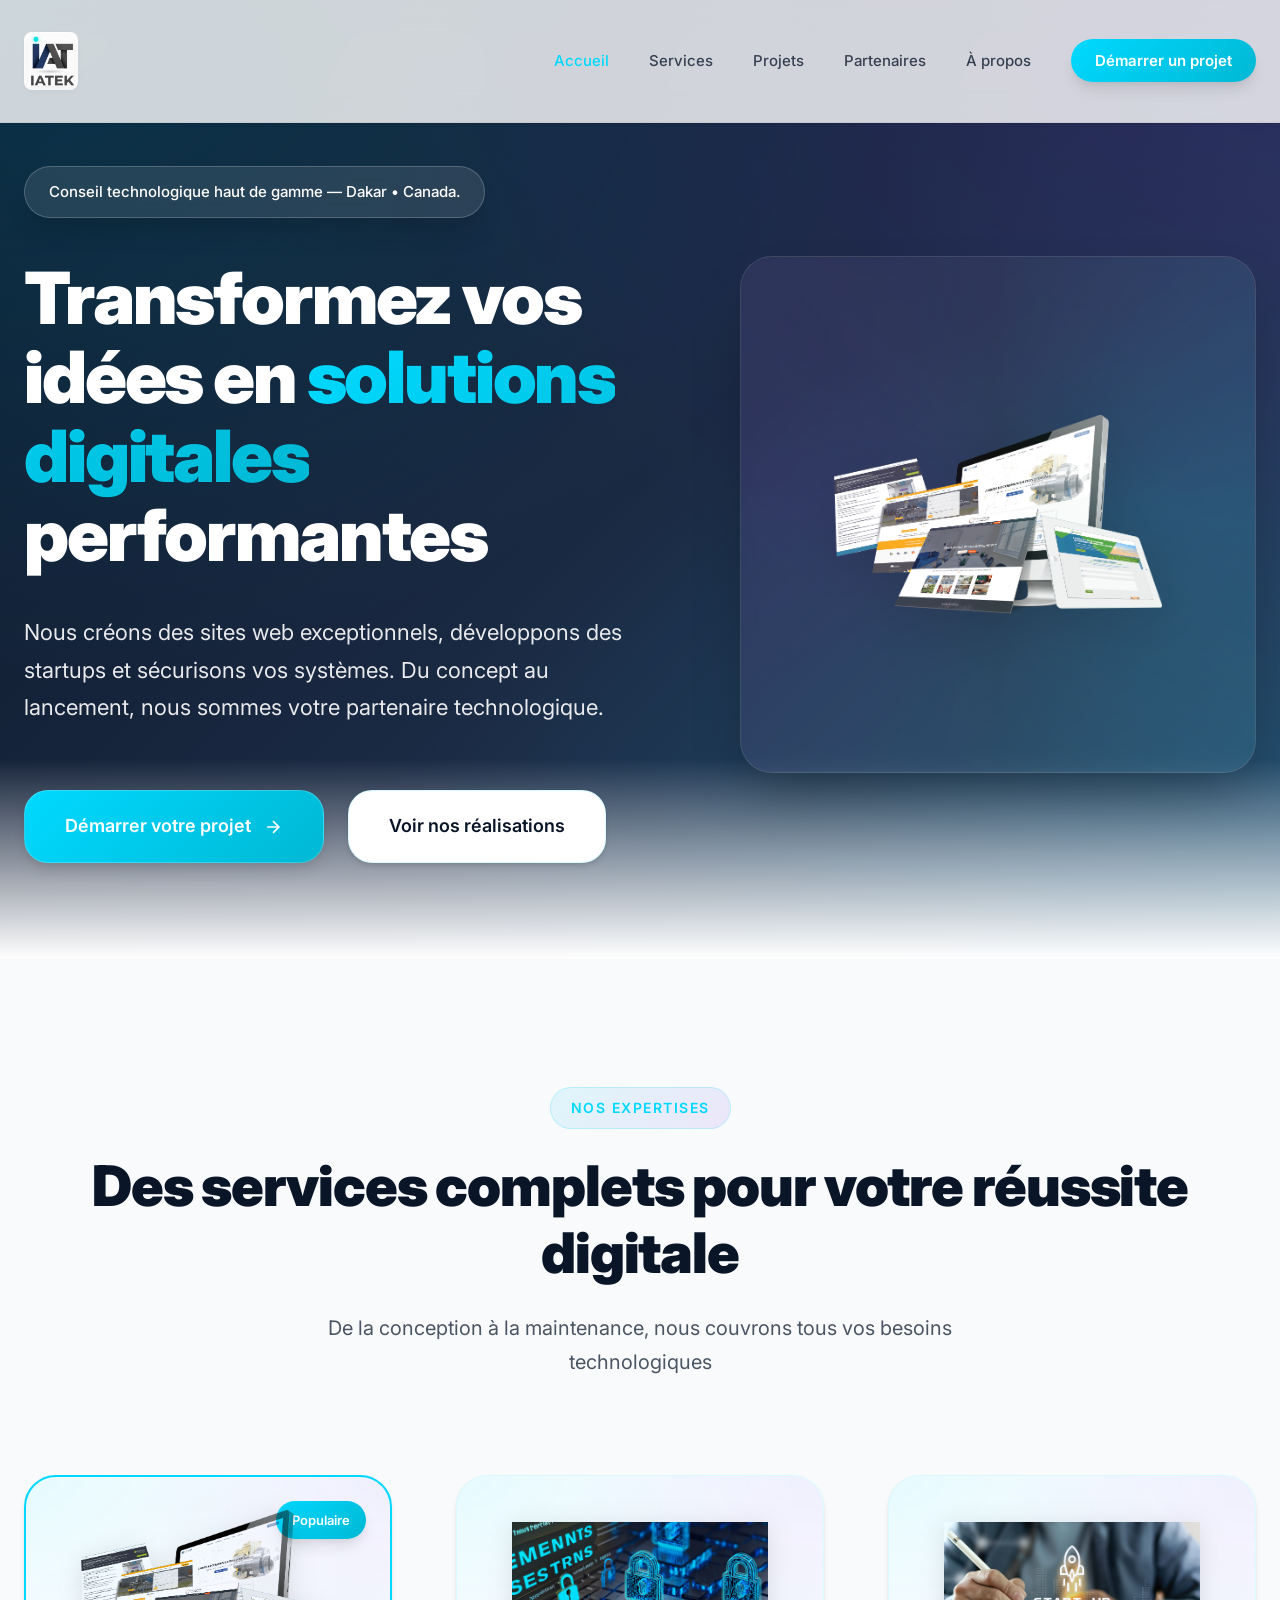
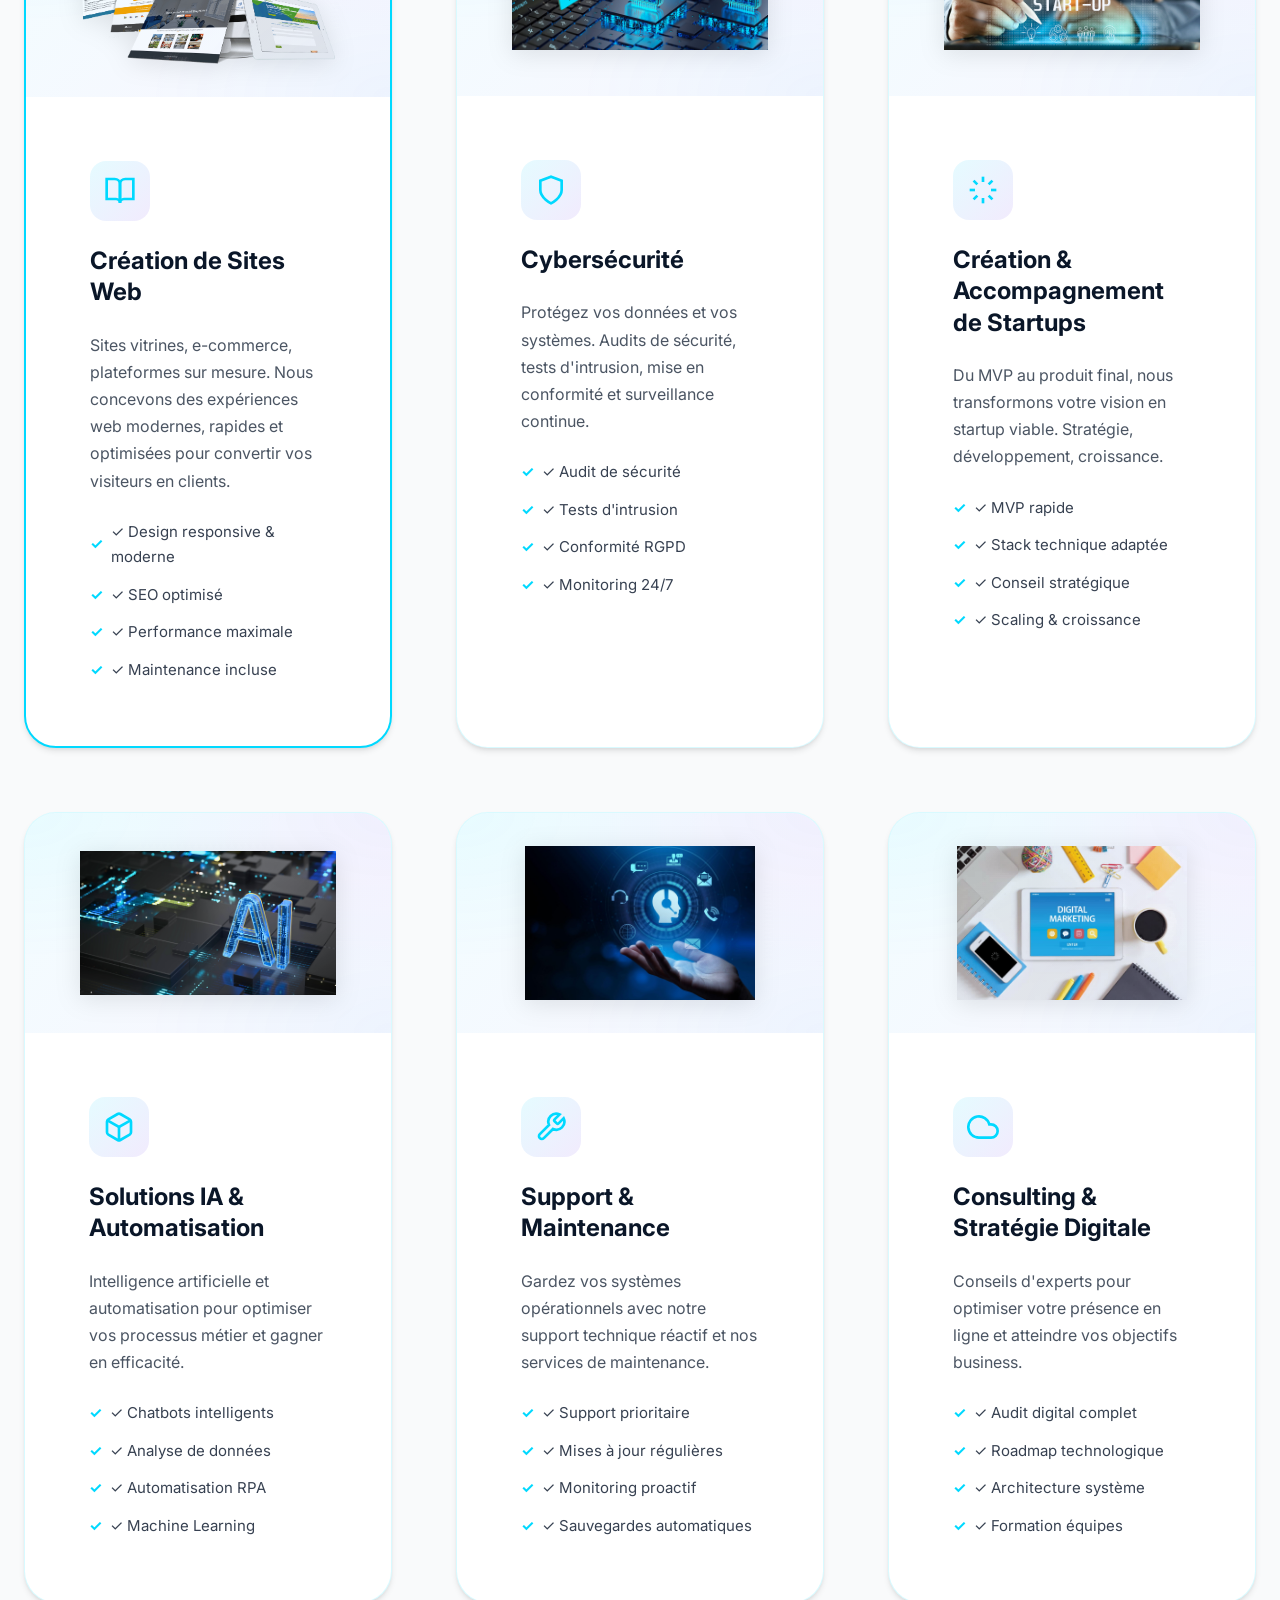
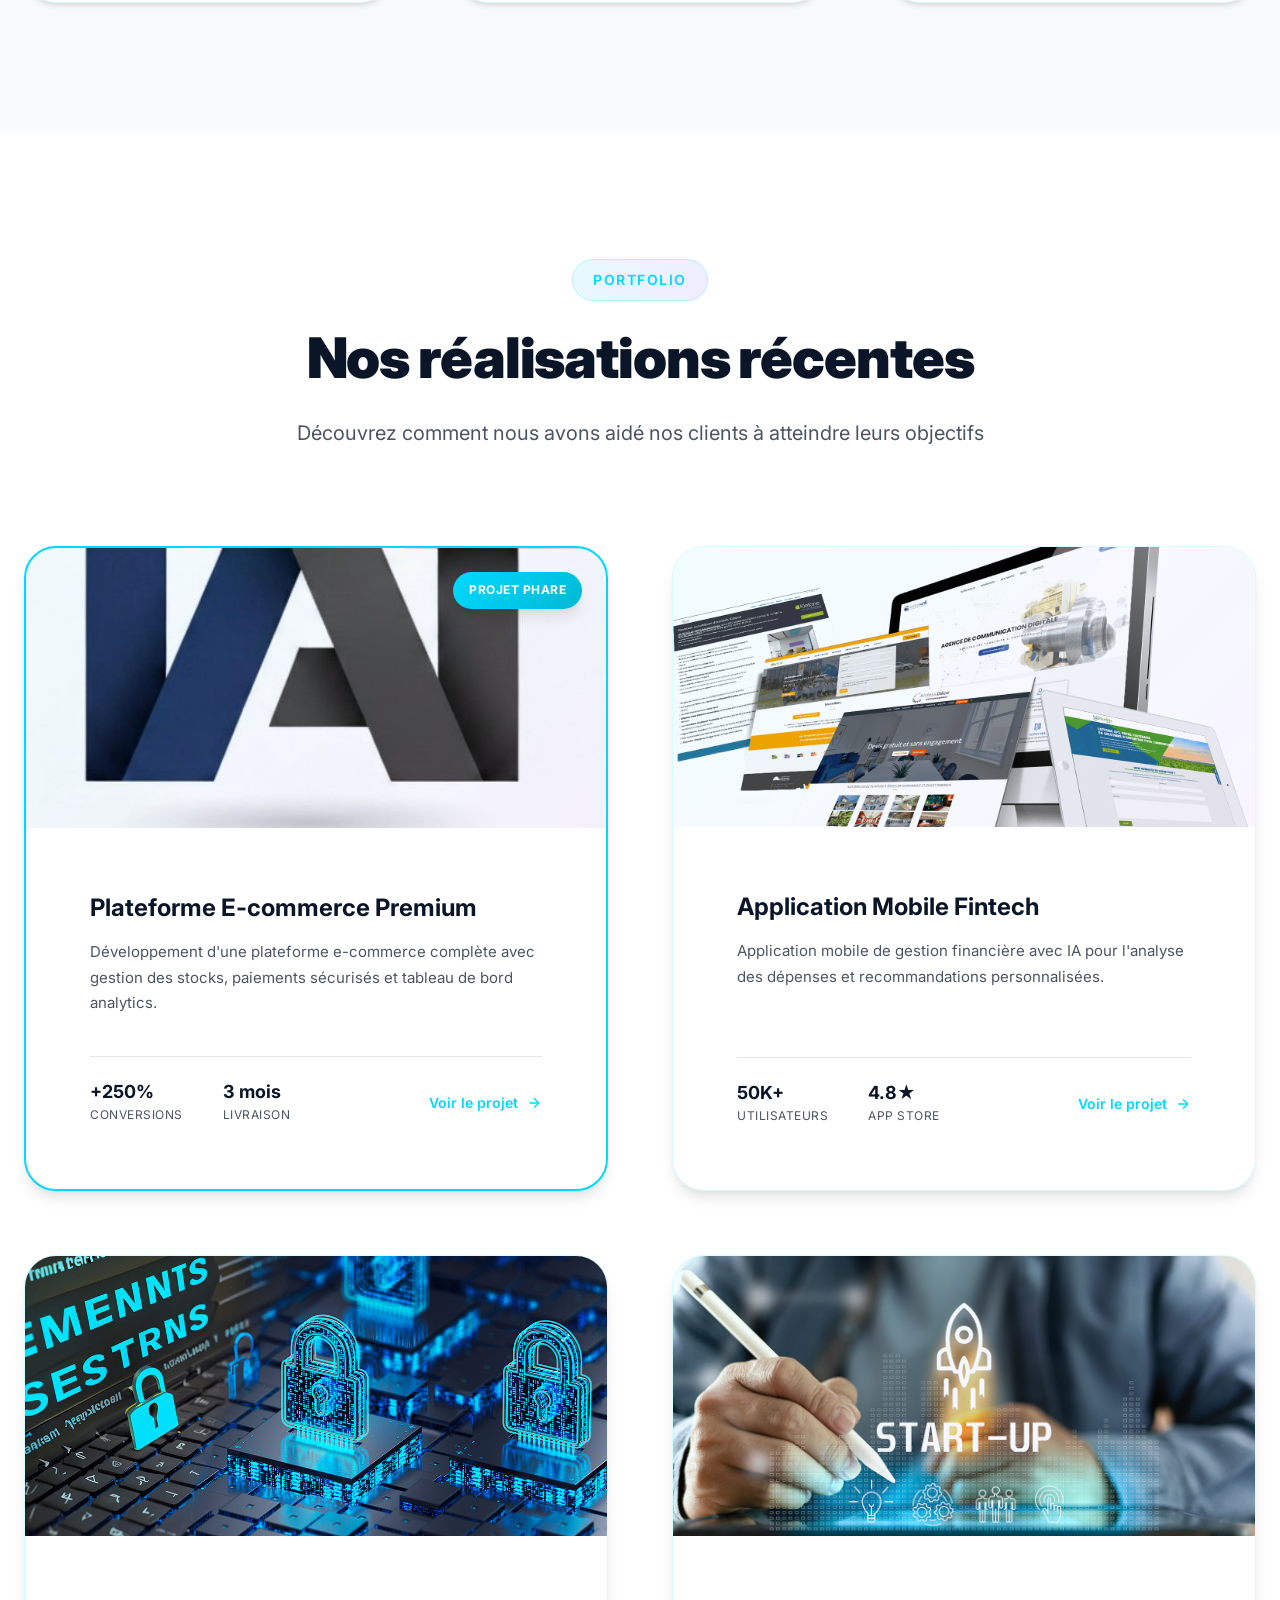
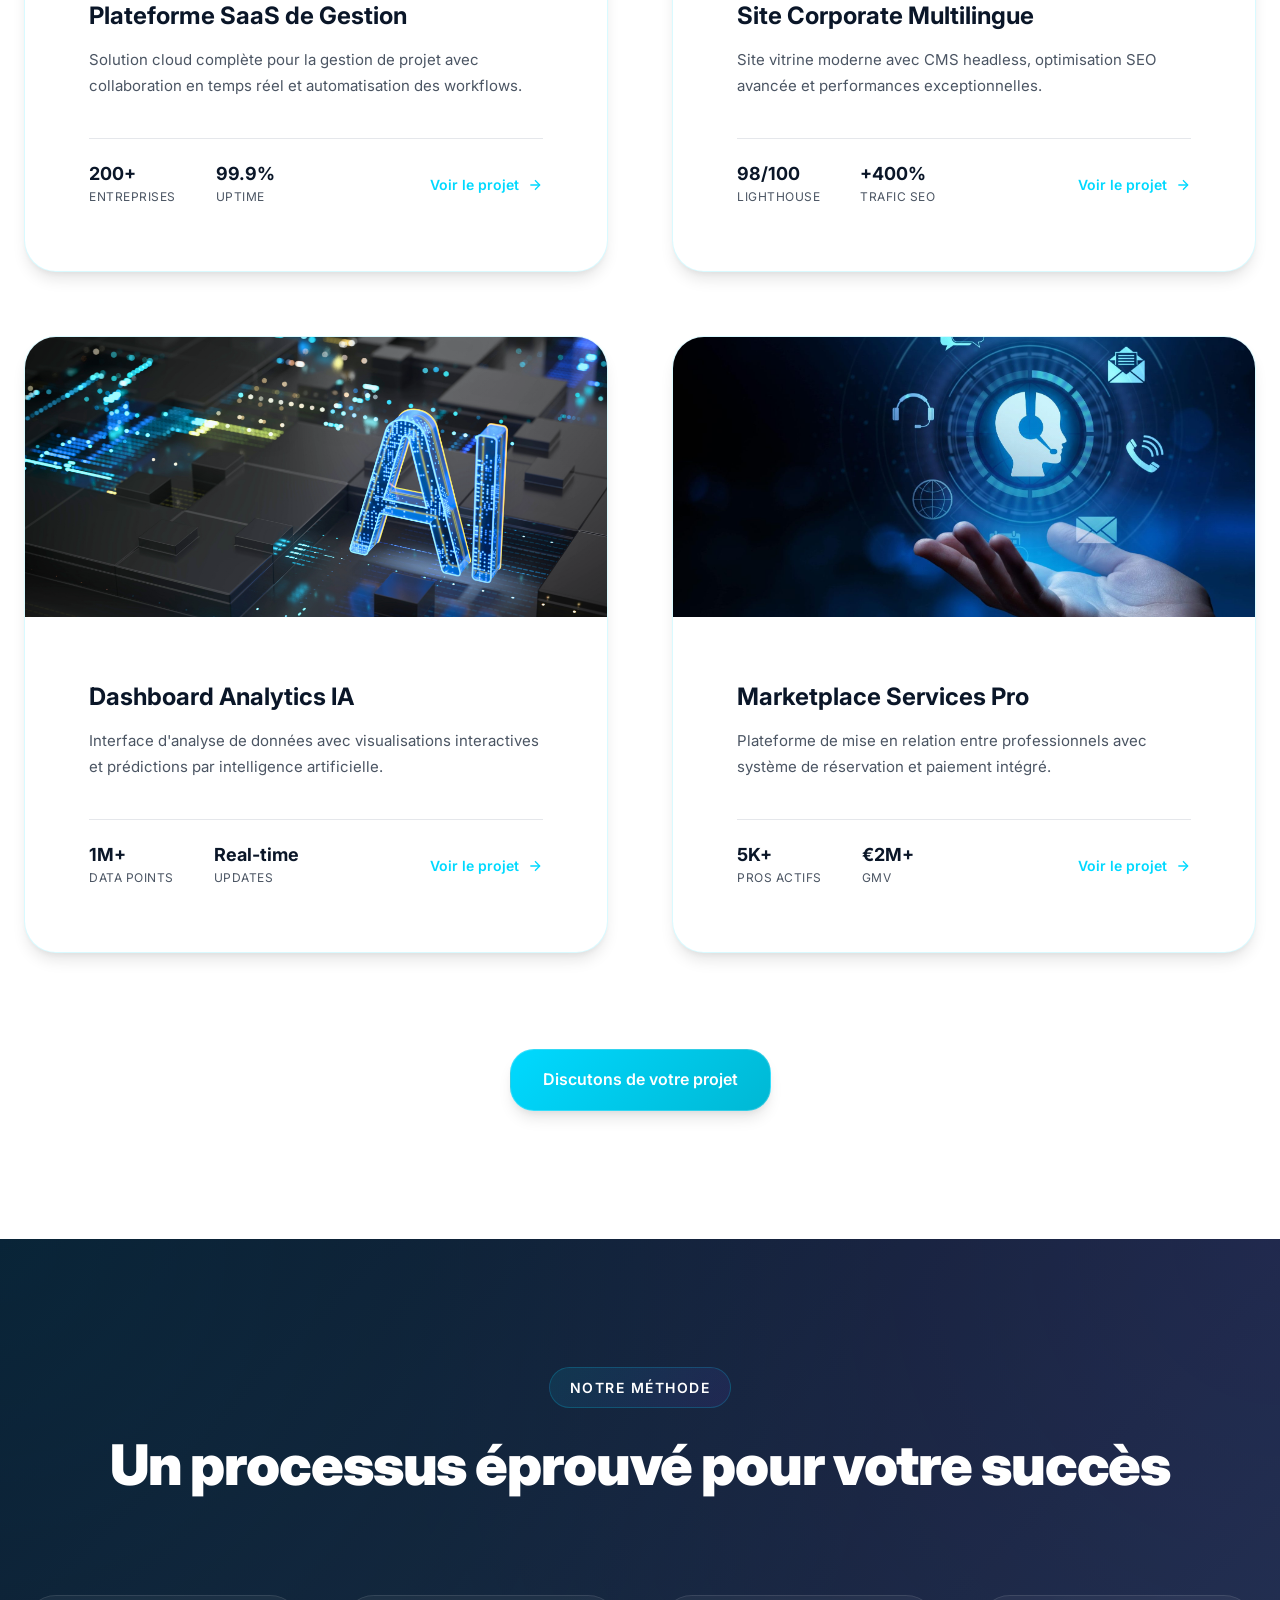
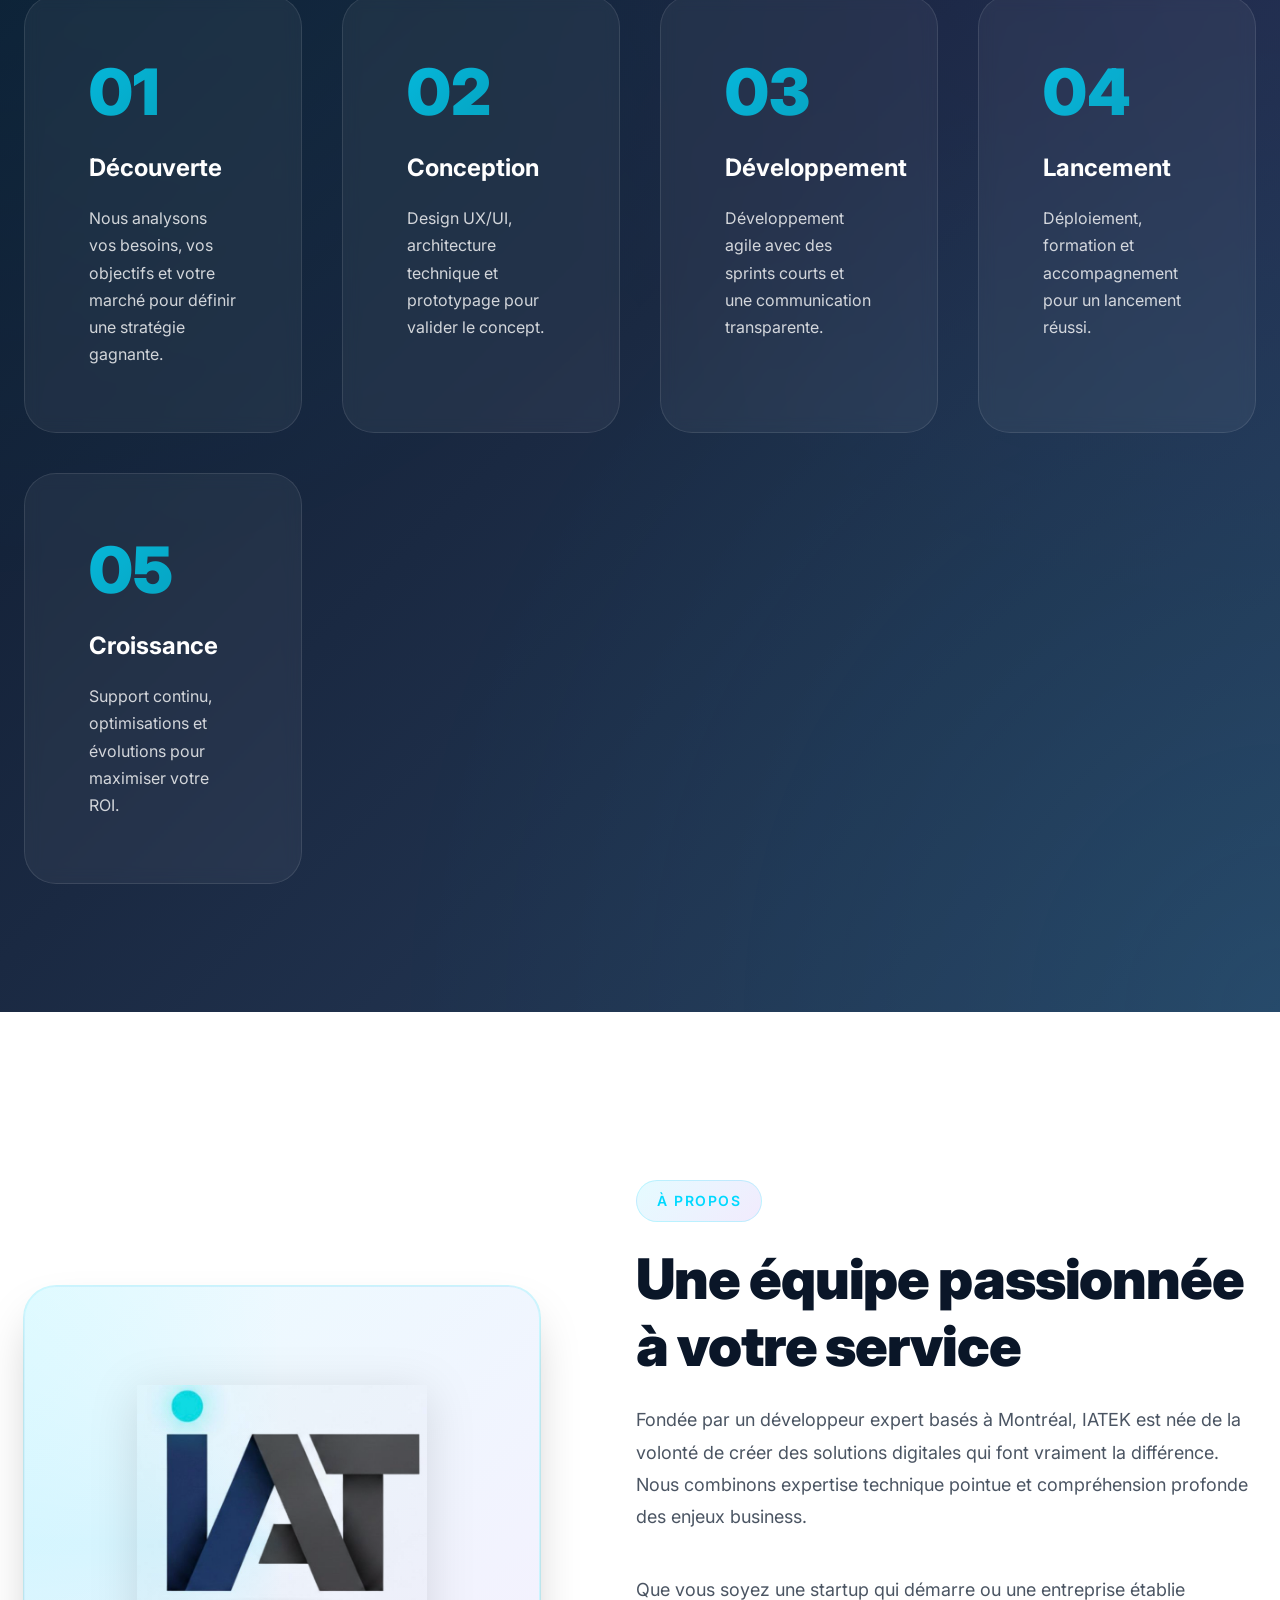
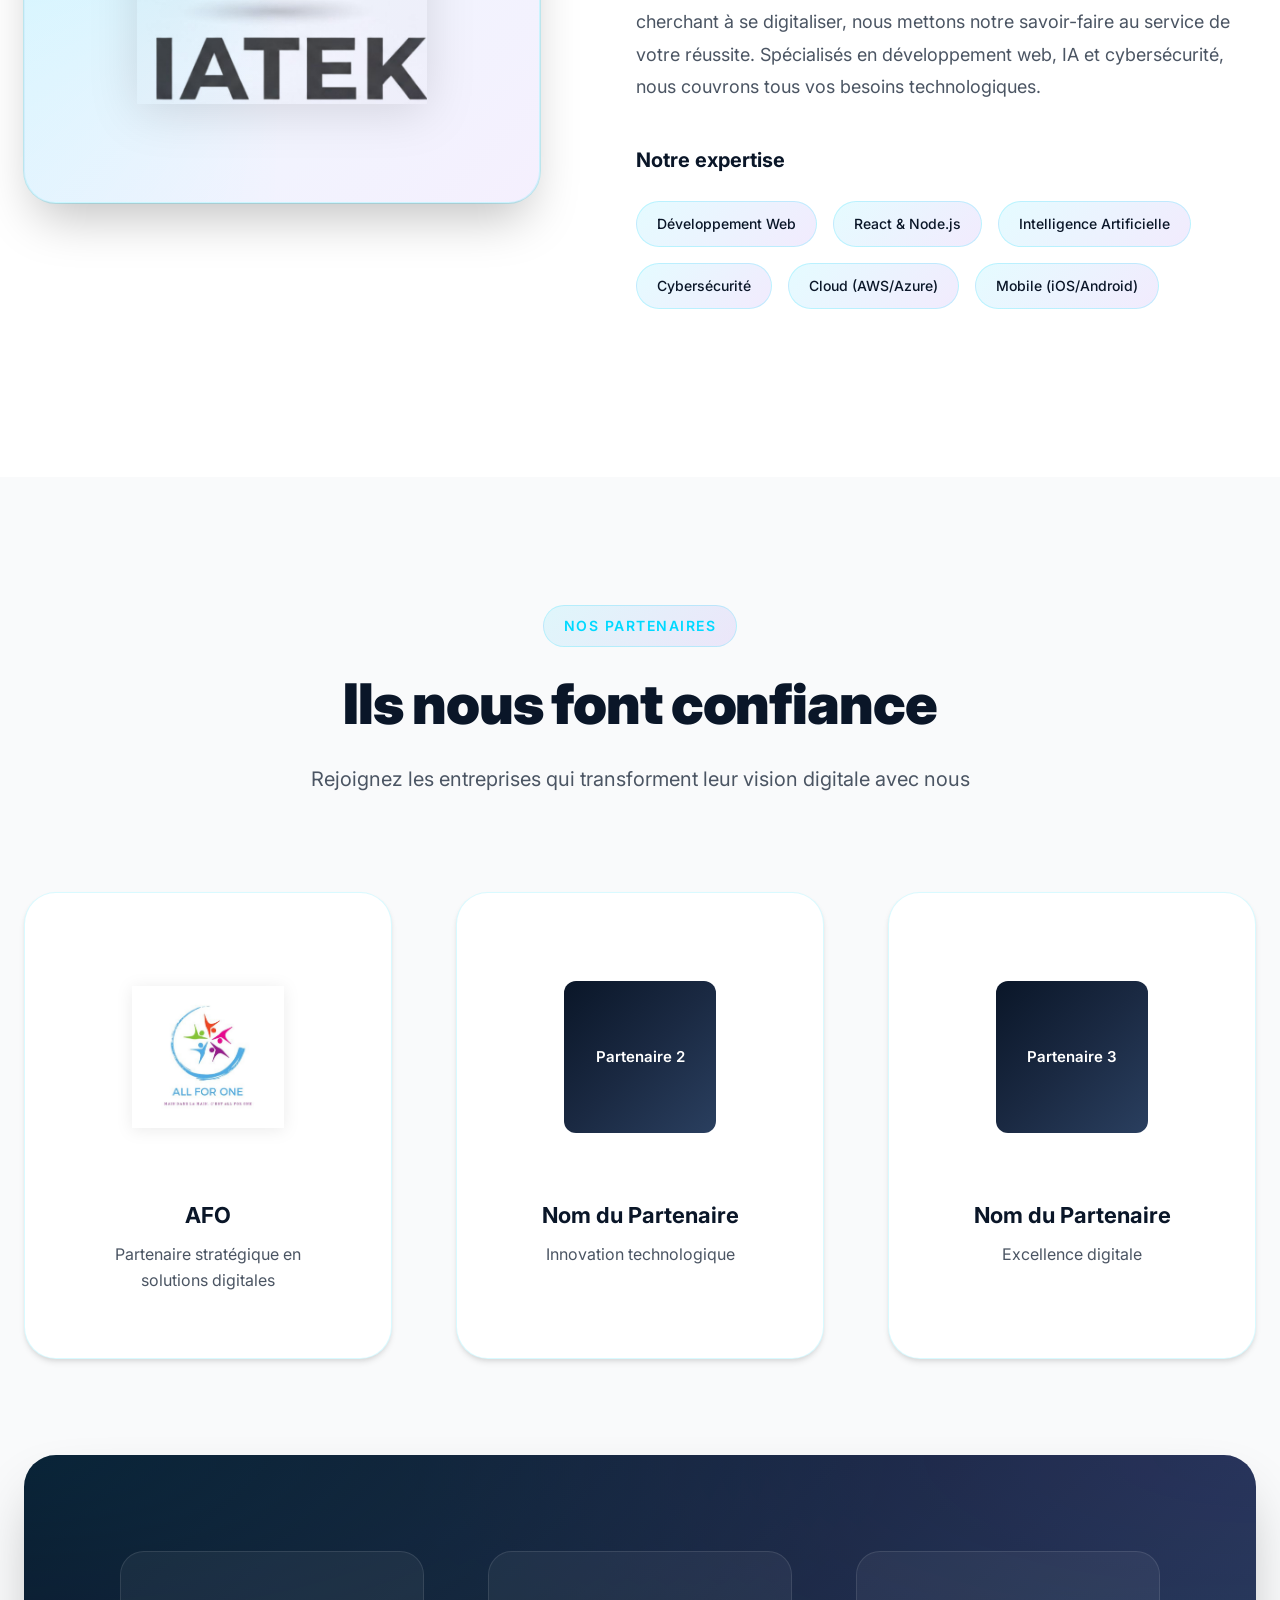
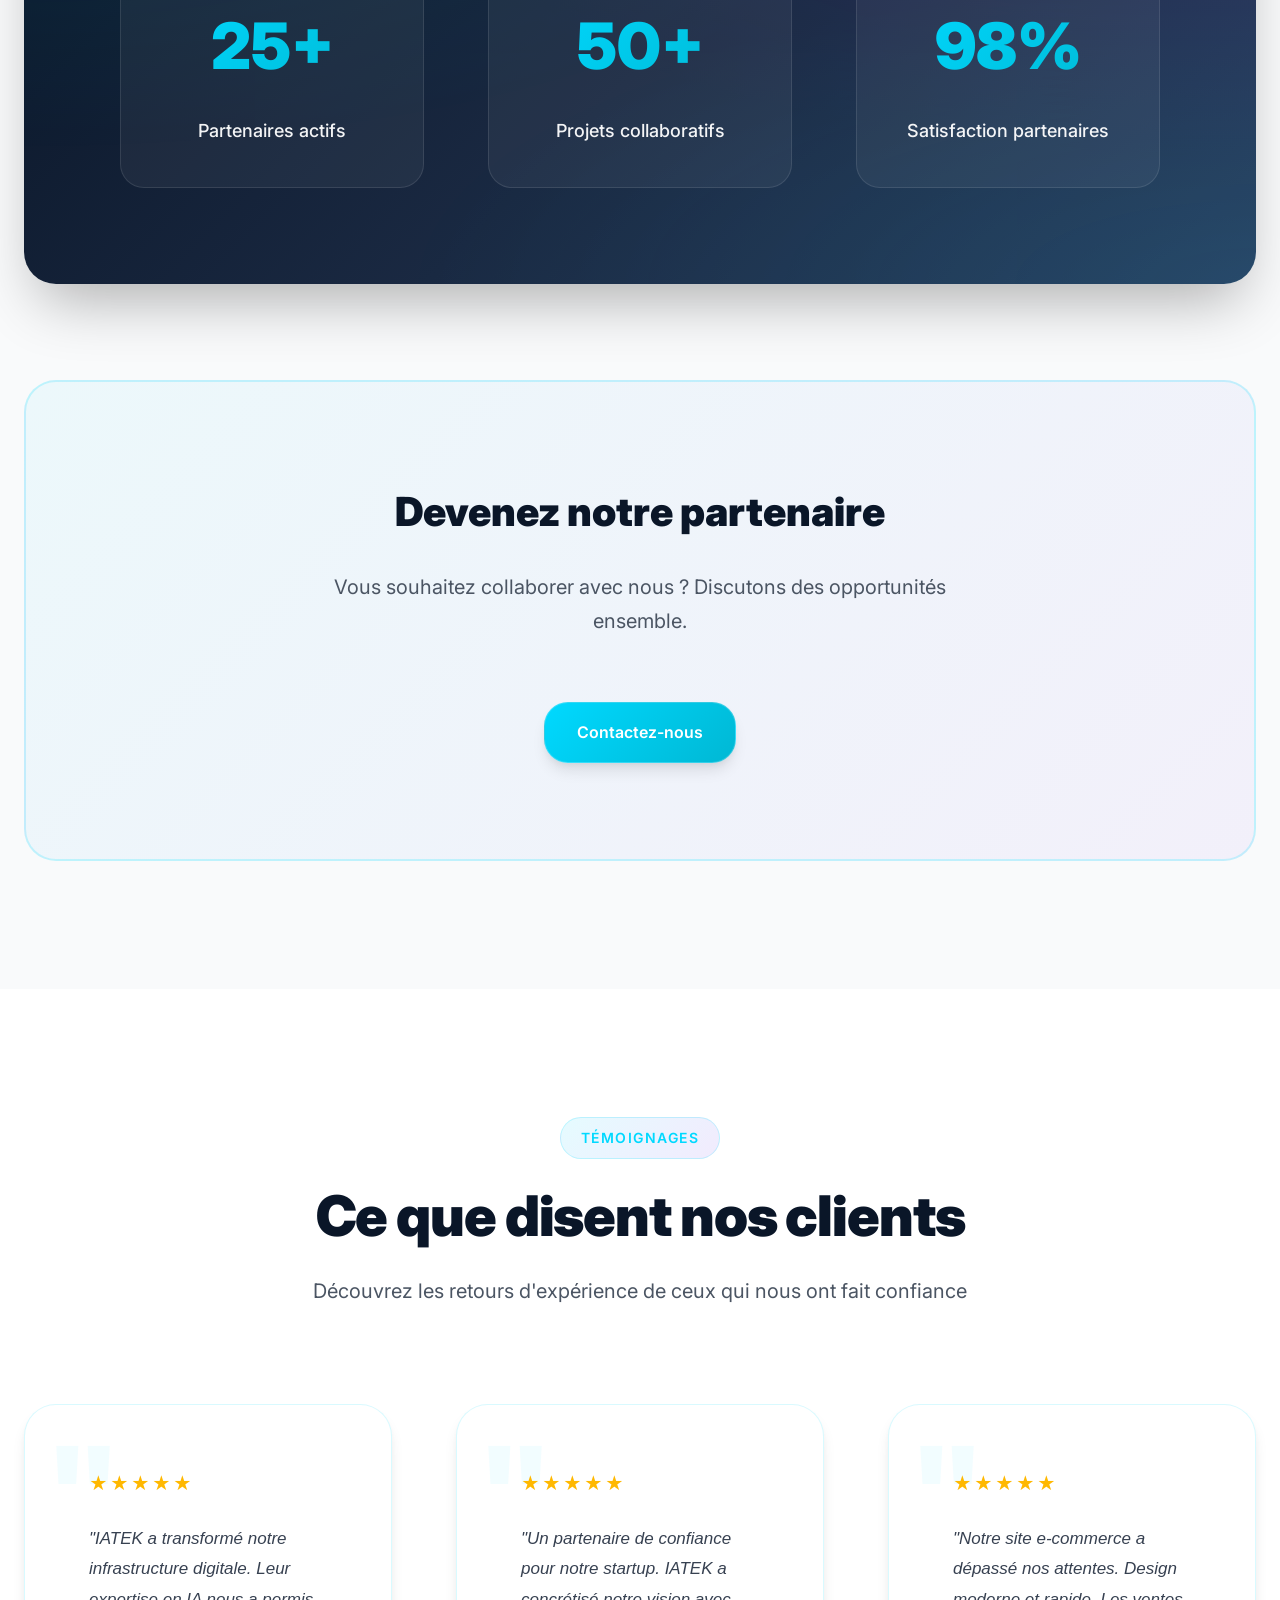
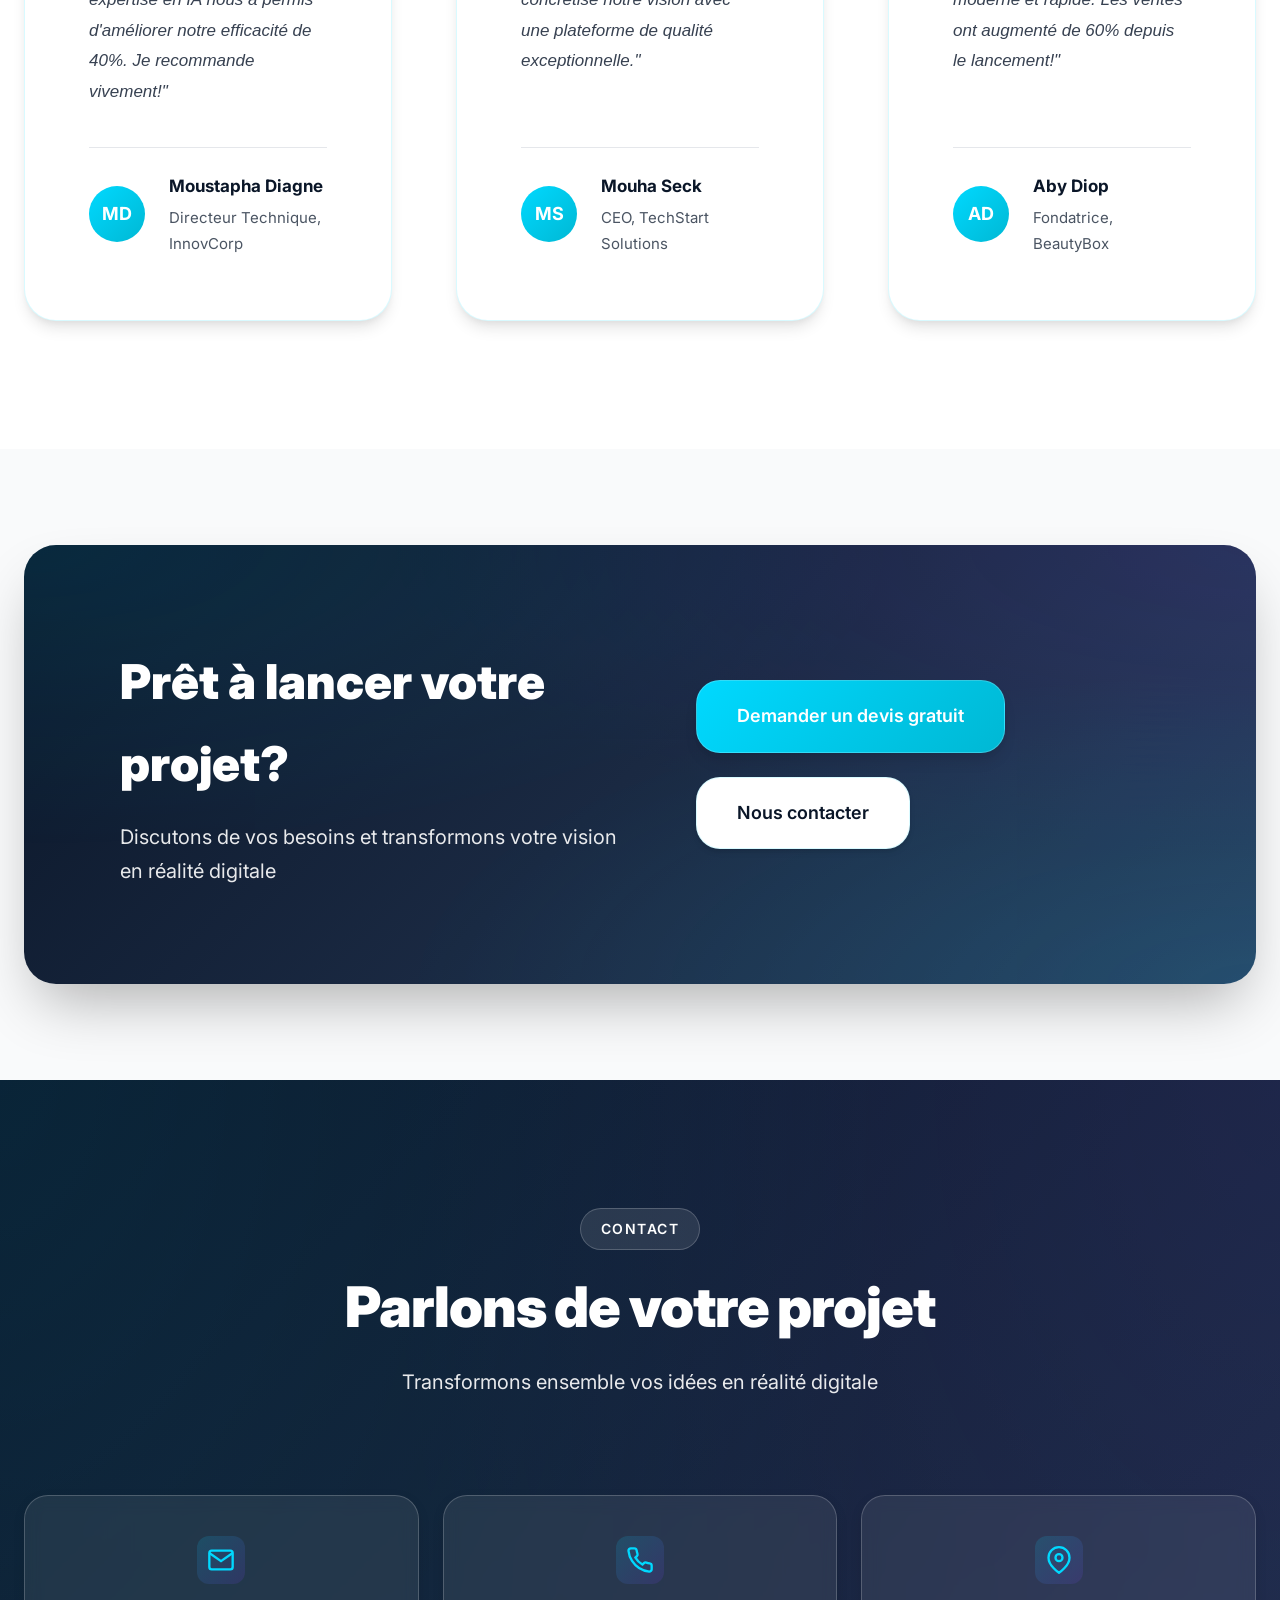
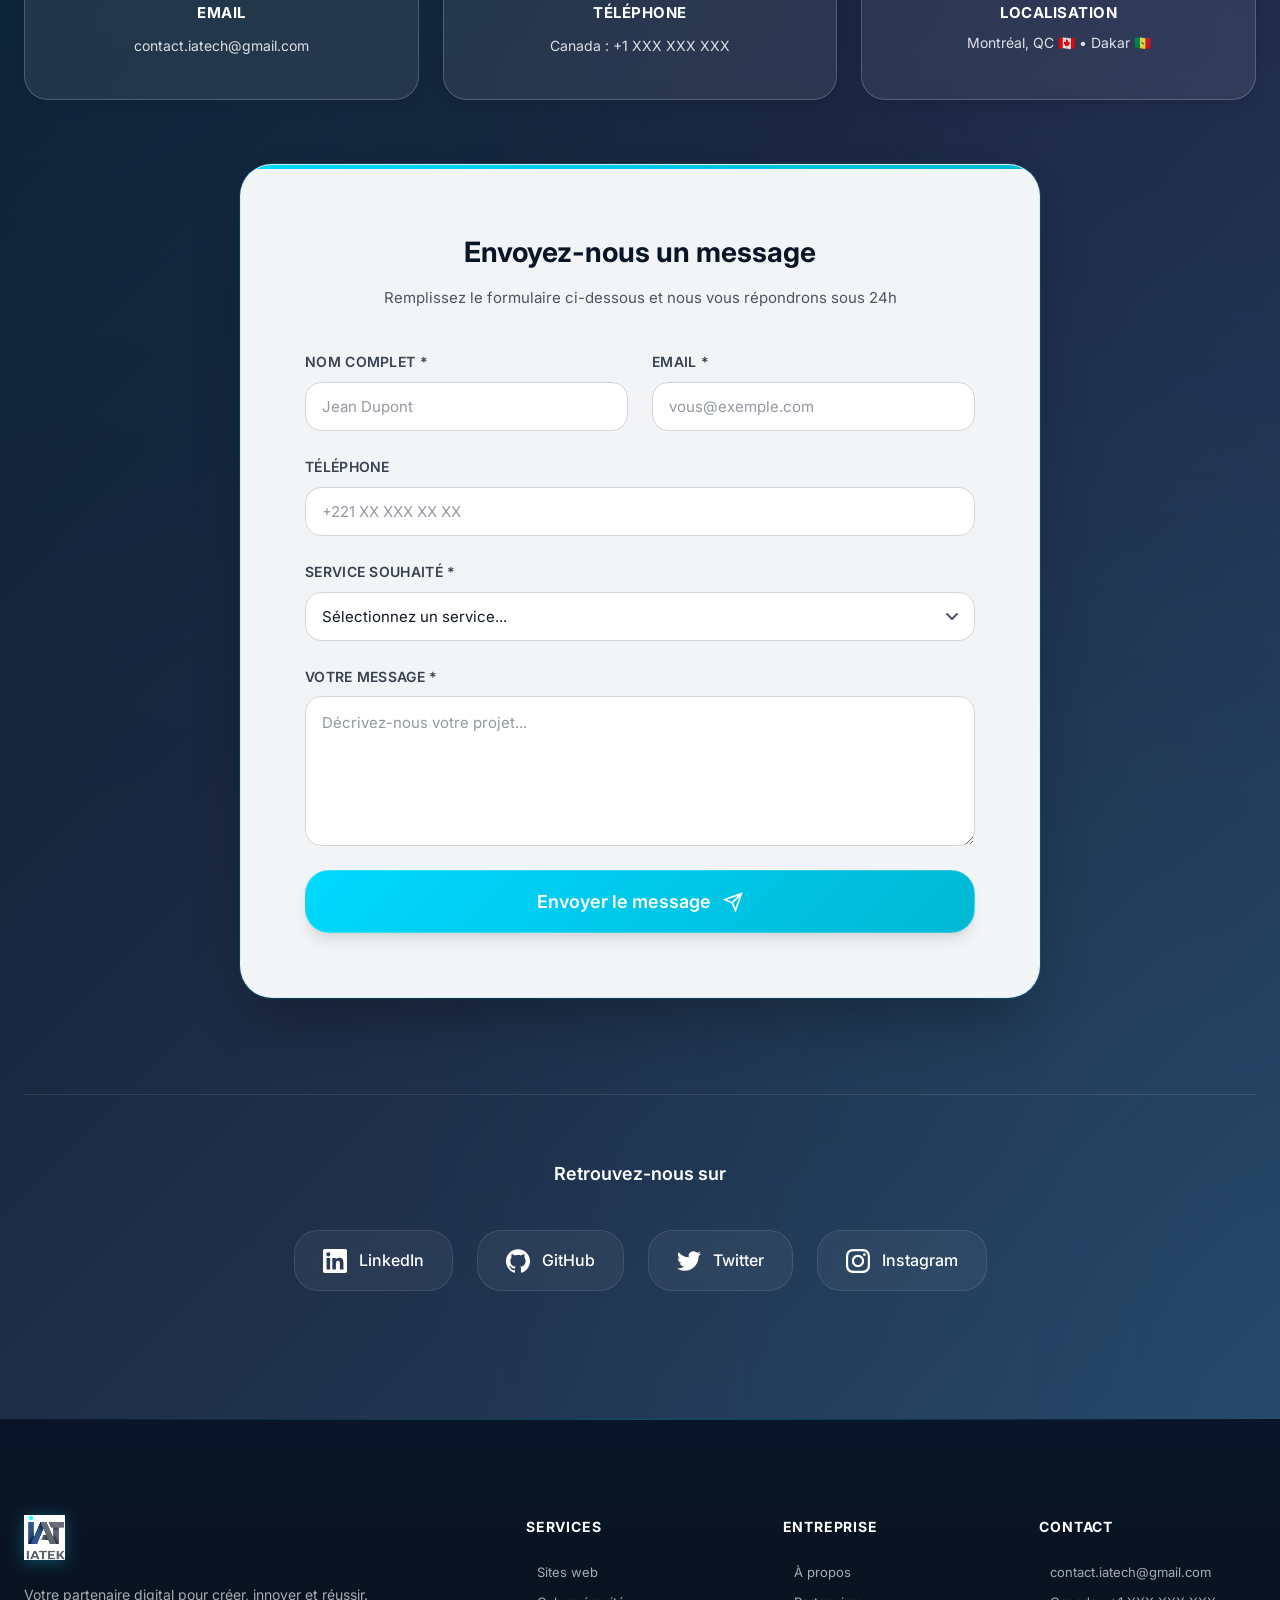
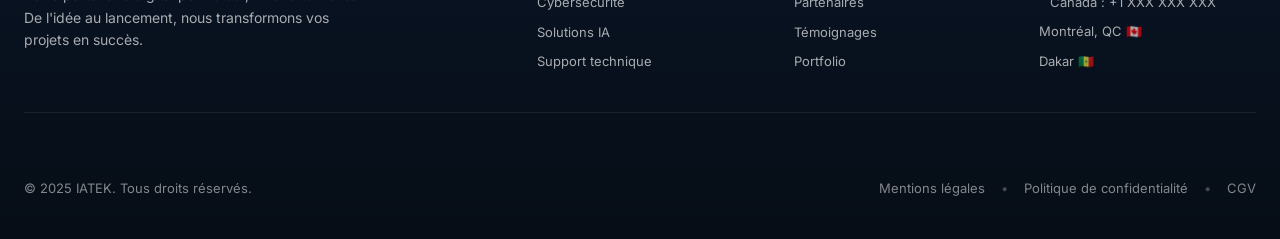
==== commit a2bbec28: "ajout des bails" ====
--- a/index.html
+++ b/index.html
@@ -50,7 +50,7 @@
         <div class="container">
             <div class="hero__wrapper">
                 <div class="hero__content">
-                    <div class="hero__badge">🚀 Agence digitale basée à Dakar 🇸🇳</div>
+                    <div class="hero__badge">Conseil technologique haut de gamme — Dakar • Canada.</div>
                     <h1 class="hero__title">Transformez vos idées en <span class="highlight">solutions digitales</span> performantes</h1>
                     <p class="hero__subtitle">Nous créons des sites web exceptionnels, développons des startups et sécurisons vos systèmes. Du concept au lancement, nous sommes votre partenaire technologique.</p>
                     <div class="hero__cta">
--- a/styles.css
+++ b/styles.css
@@ -58,6 +58,12 @@
     --shadow-2xl: 0 30px 60px -15px rgba(0, 0, 0, 0.3);
     --shadow-glow: 0 0 40px rgba(0, 217, 255, 0.3);
     --shadow-glow-purple: 0 0 40px rgba(124, 58, 237, 0.3);
+
+    /* Bordures élégantes */
+    --border-elegant: 1px solid rgba(0, 217, 255, 0.15);
+    --border-elegant-hover: 1px solid rgba(0, 217, 255, 0.4);
+    --border-subtle: 1px solid rgba(0, 0, 0, 0.08);
+    --border-gradient: linear-gradient(135deg, rgba(0, 217, 255, 0.3), rgba(124, 58, 237, 0.3));
 
     /* Transitions - Smooth Animations */
     --transition: all 0.3s cubic-bezier(0.4, 0, 0.2, 1);
@@ -194,13 +200,21 @@
     padding: var(--spacing-sm) 0;
 }
 
+.header__logo {
+    background: var(--color-white);
+    padding: 0.25rem;
+    border-radius: var(--radius-sm);
+    display: flex;
+    align-items: center;
+}
+
 .header__logo .logo {
     height: 50px;
     width: auto;
     object-fit: contain;
     transition: var(--transition);
     filter: drop-shadow(0 2px 4px rgba(0, 0, 0, 0.08));
-    mix-blend-mode: multiply;
+    mix-blend-mode: darken;
 }
 
 .header__logo .logo:hover {
@@ -366,23 +380,26 @@
     background: var(--gradient-accent);
     color: var(--color-white);
     box-shadow: var(--shadow-md);
+    border: 1px solid rgba(255, 255, 255, 0.2);
 }
 
 .btn--primary:hover {
     transform: translateY(-3px);
-    box-shadow: var(--shadow-xl), var(--shadow-glow);
+    box-shadow: var(--shadow-xl), var(--shadow-glow), 0 0 0 2px rgba(0, 217, 255, 0.3);
+    border-color: rgba(255, 255, 255, 0.4);
 }
 
 .btn--secondary {
     background: var(--color-white);
     color: var(--color-primary);
-    border: 2px solid var(--color-gray-200);
+    border: var(--border-elegant);
     box-shadow: var(--shadow-sm);
 }
 
 .btn--secondary:hover {
     border-color: var(--color-accent);
     color: var(--color-accent);
+    box-shadow: var(--shadow-md), 0 0 0 1px rgba(0, 217, 255, 0.2);
     transform: translateY(-3px);
     box-shadow: var(--shadow-lg);
 }
@@ -560,7 +577,7 @@
     box-shadow: var(--shadow-sm);
     transition: var(--transition-smooth);
     position: relative;
-    border: 1px solid var(--color-gray-200);
+    border: var(--border-elegant);
 }
 
 .service-card::before {
@@ -582,7 +599,7 @@
 
 .service-card:hover {
     transform: translateY(-10px);
-    box-shadow: var(--shadow-2xl);
+    box-shadow: var(--shadow-2xl), 0 0 0 1px rgba(0, 217, 255, 0.2);
     border-color: var(--color-accent);
 }
 
@@ -738,16 +755,32 @@
     overflow: hidden;
     box-shadow: var(--shadow-md);
     transition: var(--transition-smooth);
-    border: 1px solid var(--color-gray-200);
+    border: var(--border-elegant);
     display: flex;
     flex-direction: column;
     height: 100%;
+    position: relative;
+}
+
+.project-card::after {
+    content: '';
+    position: absolute;
+    inset: -1px;
+    border-radius: var(--radius-2xl);
+    background: var(--border-gradient);
+    opacity: 0;
+    z-index: -1;
+    transition: var(--transition);
 }
 
 .project-card:hover {
     transform: translateY(-8px);
-    box-shadow: var(--shadow-2xl);
+    box-shadow: var(--shadow-2xl), 0 0 0 1px rgba(0, 217, 255, 0.25);
     border-color: var(--color-accent);
+}
+
+.project-card:hover::after {
+    opacity: 0.5;
 }
 
 /* Project Image */
@@ -1030,10 +1063,10 @@
     align-items: center;
     justify-content: center;
     padding: var(--spacing-xl);
-    box-shadow: var(--shadow-xl);
+    box-shadow: var(--shadow-xl), 0 0 0 1px rgba(0, 217, 255, 0.2);
     position: relative;
     overflow: hidden;
-    border: 1px solid rgba(0, 217, 255, 0.15);
+    border: var(--border-elegant);
 }
 
 .about-image-placeholder::before {
@@ -1122,7 +1155,7 @@
 
 .partner-card {
     background: var(--color-white);
-    border: 1px solid var(--color-gray-200);
+    border: var(--border-elegant);
     border-radius: var(--radius-2xl);
     padding: var(--spacing-xl);
     display: flex;
@@ -1153,7 +1186,7 @@
 .partner-card:hover {
     transform: translateY(-10px);
     border-color: var(--color-accent);
-    box-shadow: var(--shadow-2xl);
+    box-shadow: var(--shadow-2xl), 0 0 0 1px rgba(0, 217, 255, 0.3);
 }
 
 .partner-card__logo {
@@ -1321,7 +1354,7 @@
     border-radius: var(--radius-2xl);
     box-shadow: var(--shadow-md);
     transition: var(--transition-smooth);
-    border: 1px solid var(--color-gray-200);
+    border: var(--border-elegant);
     display: flex;
     flex-direction: column;
     position: relative;
@@ -1341,7 +1374,7 @@
 
 .testimonial-card:hover {
     transform: translateY(-8px);
-    box-shadow: var(--shadow-2xl);
+    box-shadow: var(--shadow-2xl), 0 0 0 1px rgba(0, 217, 255, 0.2);
     border-color: var(--color-accent);
 }
 
@@ -1511,13 +1544,14 @@
 .quick-contact-card {
     background: rgba(255, 255, 255, 0.08);
     backdrop-filter: blur(var(--blur-md));
-    border: 1px solid rgba(255, 255, 255, 0.15);
+    border: 1px solid rgba(255, 255, 255, 0.2);
     border-radius: var(--radius-xl);
     padding: var(--spacing-lg);
     text-align: center;
     transition: var(--transition);
     position: relative;
     overflow: hidden;
+    box-shadow: 0 4px 12px rgba(0, 0, 0, 0.1);
 }
 
 .quick-contact-card::before {
@@ -1593,10 +1627,10 @@
     backdrop-filter: blur(var(--blur-lg));
     padding: var(--spacing-xl);
     border-radius: var(--radius-2xl);
-    box-shadow: var(--shadow-2xl);
+    box-shadow: var(--shadow-2xl), 0 0 0 1px rgba(0, 217, 255, 0.15);
     max-width: 800px;
     margin: 0 auto var(--spacing-xxl);
-    border: 1px solid rgba(255, 255, 255, 0.3);
+    border: var(--border-elegant);
     position: relative;
     overflow: hidden;
 }
@@ -1752,12 +1786,12 @@
 }
 
 /* ==========================================
-   FOOTER - Premium Dark
+   FOOTER - Compact Premium
    ========================================== */
 .footer {
     background: linear-gradient(180deg, #0A1628 0%, #060d16 100%);
     color: var(--color-white);
-    padding: var(--spacing-3xl) 0 var(--spacing-xl);
+    padding: var(--spacing-xxl) 0 var(--spacing-lg);
     position: relative;
 }
 
@@ -1773,61 +1807,64 @@
 
 .footer__main {
     display: grid;
-    grid-template-columns: 1.5fr 2fr;
-    gap: var(--spacing-xxl);
-    margin-bottom: var(--spacing-xxl);
-    padding-bottom: var(--spacing-xxl);
-    border-bottom: 1px solid rgba(255, 255, 255, 0.1);
+    grid-template-columns: 1.2fr 2fr;
+    gap: var(--spacing-xl);
+    margin-bottom: var(--spacing-lg);
+    padding-bottom: var(--spacing-lg);
+    border-bottom: 1px solid rgba(255, 255, 255, 0.08);
 }
 
 .footer__brand {
-    max-width: 400px;
+    max-width: 350px;
 }
 
 .footer__logo {
-    height: 60px;
+    height: 45px;
     width: auto;
-    margin-bottom: var(--spacing-lg);
-    filter: brightness(1.2);
+    margin-bottom: var(--spacing-md);
+    filter: brightness(1.2) drop-shadow(0 2px 8px rgba(0, 217, 255, 0.3));
+    mix-blend-mode: screen;
+    background: transparent;
+    position: relative;
 }
 
 .footer__tagline {
-    color: rgba(255, 255, 255, 0.7);
-    line-height: 1.8;
-    font-size: 1rem;
+    color: rgba(255, 255, 255, 0.65);
+    line-height: 1.6;
+    font-size: 0.875rem;
 }
 
 .footer__links-grid {
     display: grid;
     grid-template-columns: repeat(3, 1fr);
-    gap: var(--spacing-xl);
+    gap: var(--spacing-lg);
 }
 
 .footer__heading {
-    font-size: 1.125rem;
+    font-size: 0.875rem;
     font-weight: var(--font-bold);
-    margin-bottom: var(--spacing-lg);
+    margin-bottom: var(--spacing-md);
     color: var(--color-white);
     text-transform: uppercase;
-    letter-spacing: 1px;
+    letter-spacing: 0.8px;
 }
 
 .footer__list {
     display: flex;
     flex-direction: column;
-    gap: 0.875rem;
+    gap: 0.625rem;
 }
 
 .footer__list li {
-    color: rgba(255, 255, 255, 0.7);
-    font-size: 0.9375rem;
-    line-height: 1.6;
+    color: rgba(255, 255, 255, 0.65);
+    font-size: 0.8125rem;
+    line-height: 1.5;
 }
 
 .footer__list a {
-    color: rgba(255, 255, 255, 0.7);
-    transition: var(--transition);
-    font-size: 0.9375rem;
+    color: rgba(255, 255, 255, 0.65);
+    transition: var(--transition);
+    font-size: 0.8125rem;
     display: inline-flex;
     align-items: center;
 }
@@ -1837,16 +1874,17 @@
     opacity: 0;
     margin-right: 0;
     transition: var(--transition);
+    font-size: 0.75rem;
 }
 
 .footer__list a:hover {
     color: var(--color-accent);
-    padding-left: var(--spacing-sm);
+    padding-left: 0.75rem;
 }
 
 .footer__list a:hover::before {
     opacity: 1;
-    margin-right: 0.5rem;
+    margin-right: 0.375rem;
 }
 
 .footer__bottom {
@@ -1854,29 +1892,29 @@
     justify-content: space-between;
     align-items: center;
     flex-wrap: wrap;
-    gap: var(--spacing-md);
-    padding-top: var(--spacing-lg);
+    gap: var(--spacing-sm);
+    padding-top: var(--spacing-md);
 }
 
 .footer__copyright {
-    color: rgba(255, 255, 255, 0.6);
-    font-size: 0.9375rem;
+    color: rgba(255, 255, 255, 0.5);
+    font-size: 0.8125rem;
 }
 
 .footer__legal {
     display: flex;
-    gap: var(--spacing-md);
-    align-items: center;
-    font-size: 0.9375rem;
-    color: rgba(255, 255, 255, 0.6);
+    gap: var(--spacing-sm);
+    align-items: center;
+    font-size: 0.8125rem;
+    color: rgba(255, 255, 255, 0.5);
 }
 
 .footer__legal span {
-    color: rgba(255, 255, 255, 0.3);
+    color: rgba(255, 255, 255, 0.25);
 }
 
 .footer__legal a {
-    color: rgba(255, 255, 255, 0.6);
+    color: rgba(255, 255, 255, 0.5);
     transition: var(--transition);
 }
 
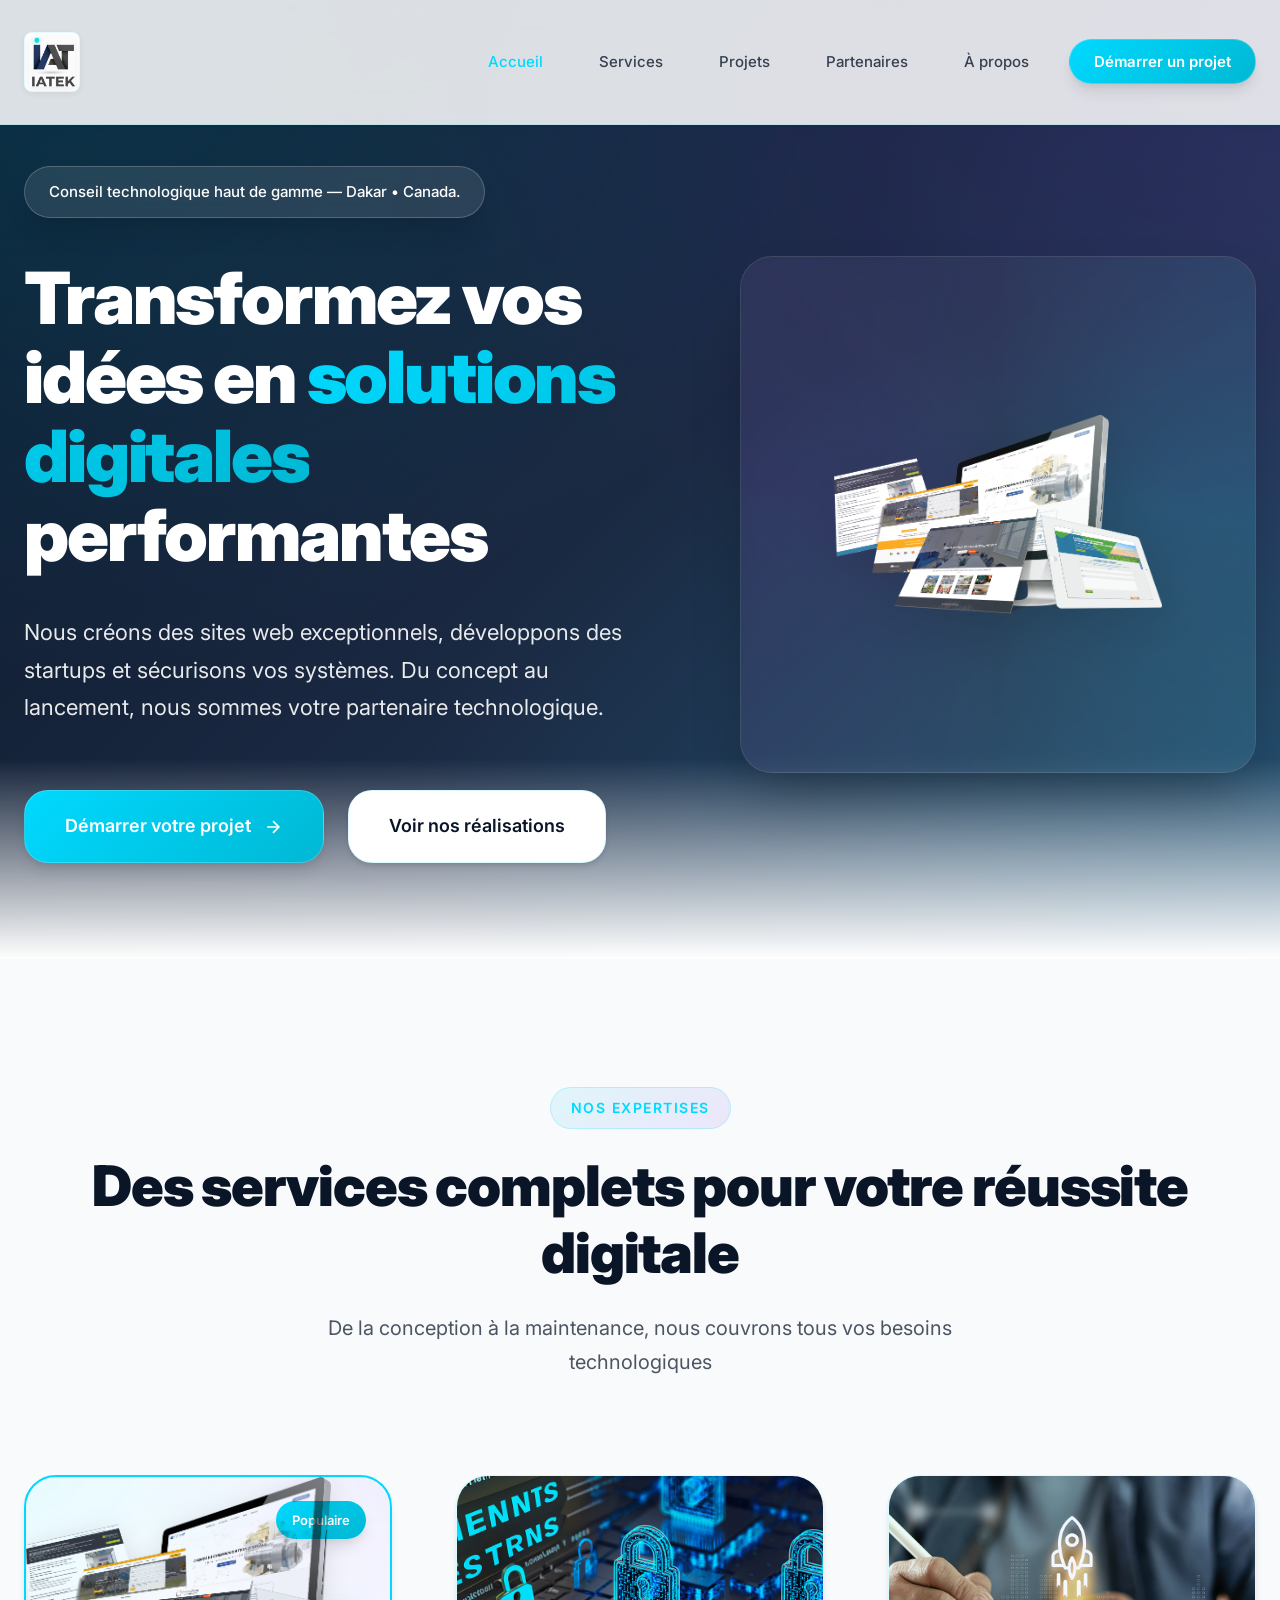
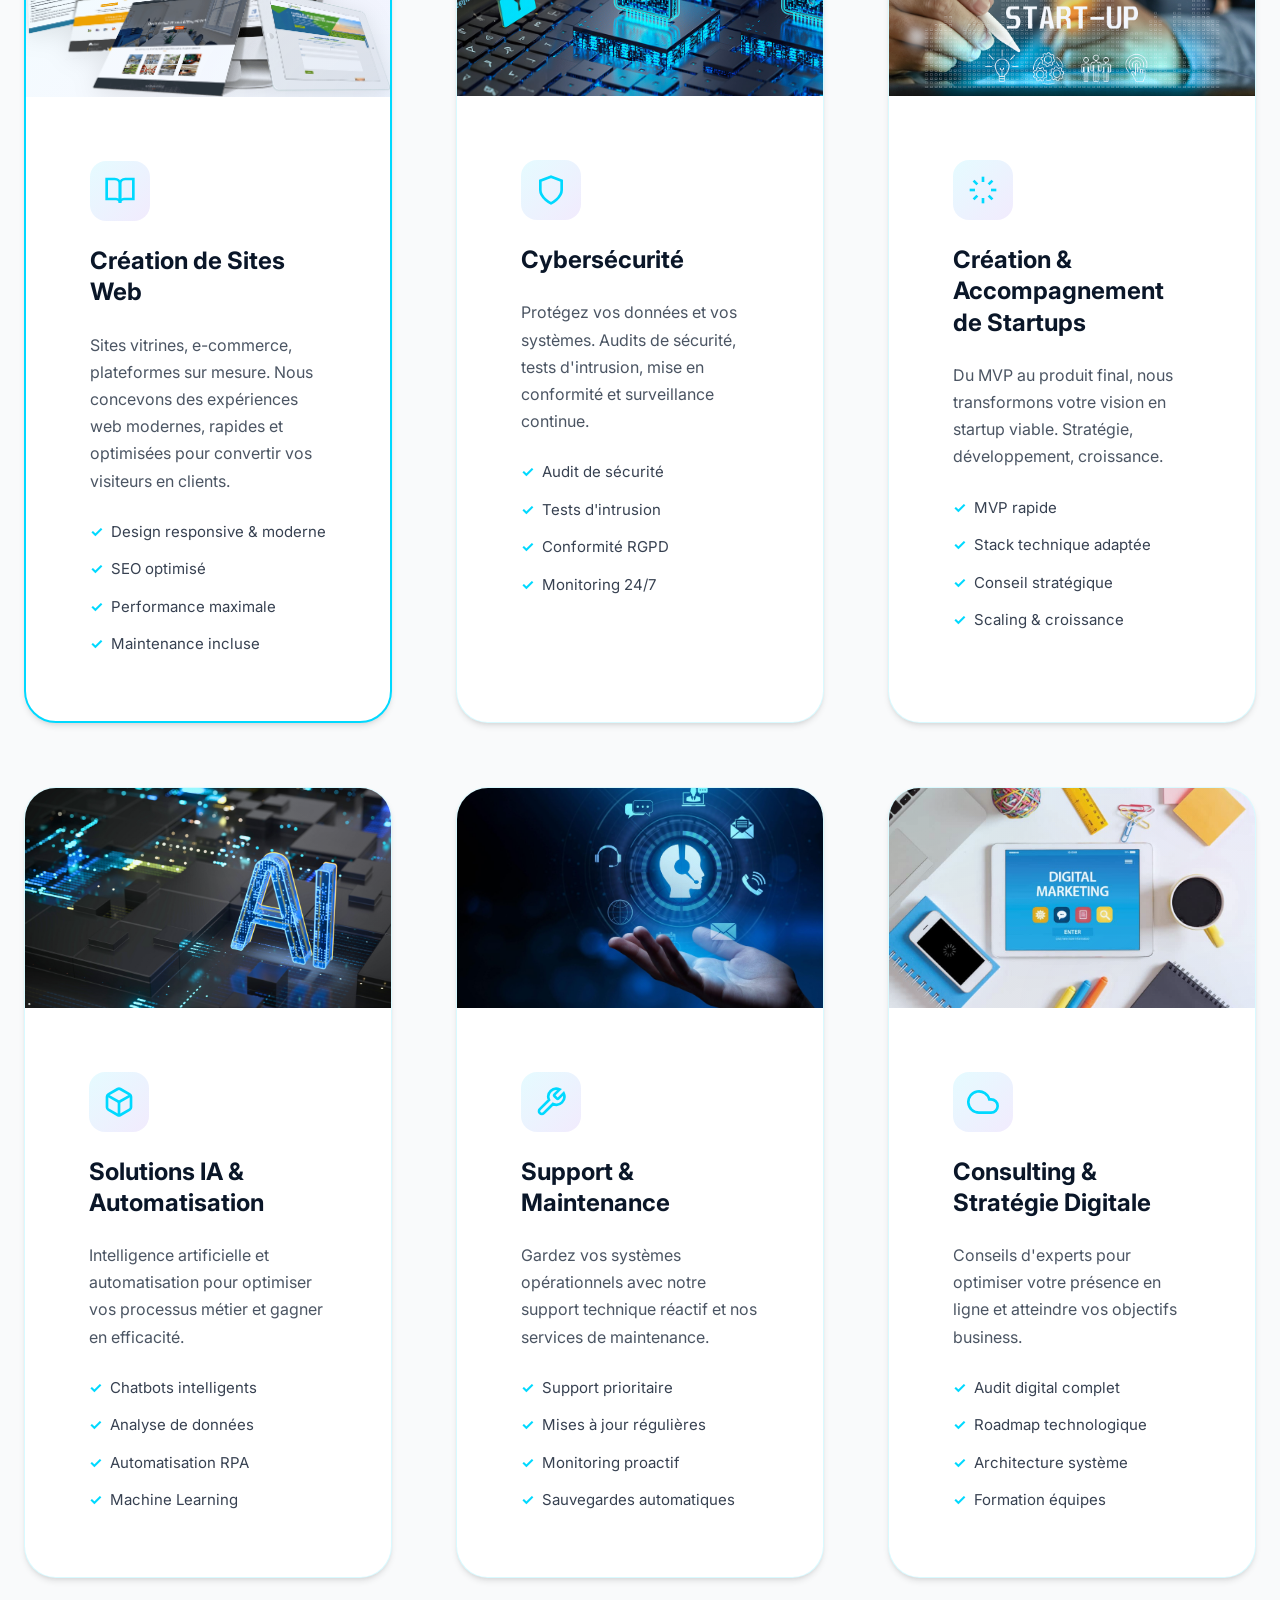
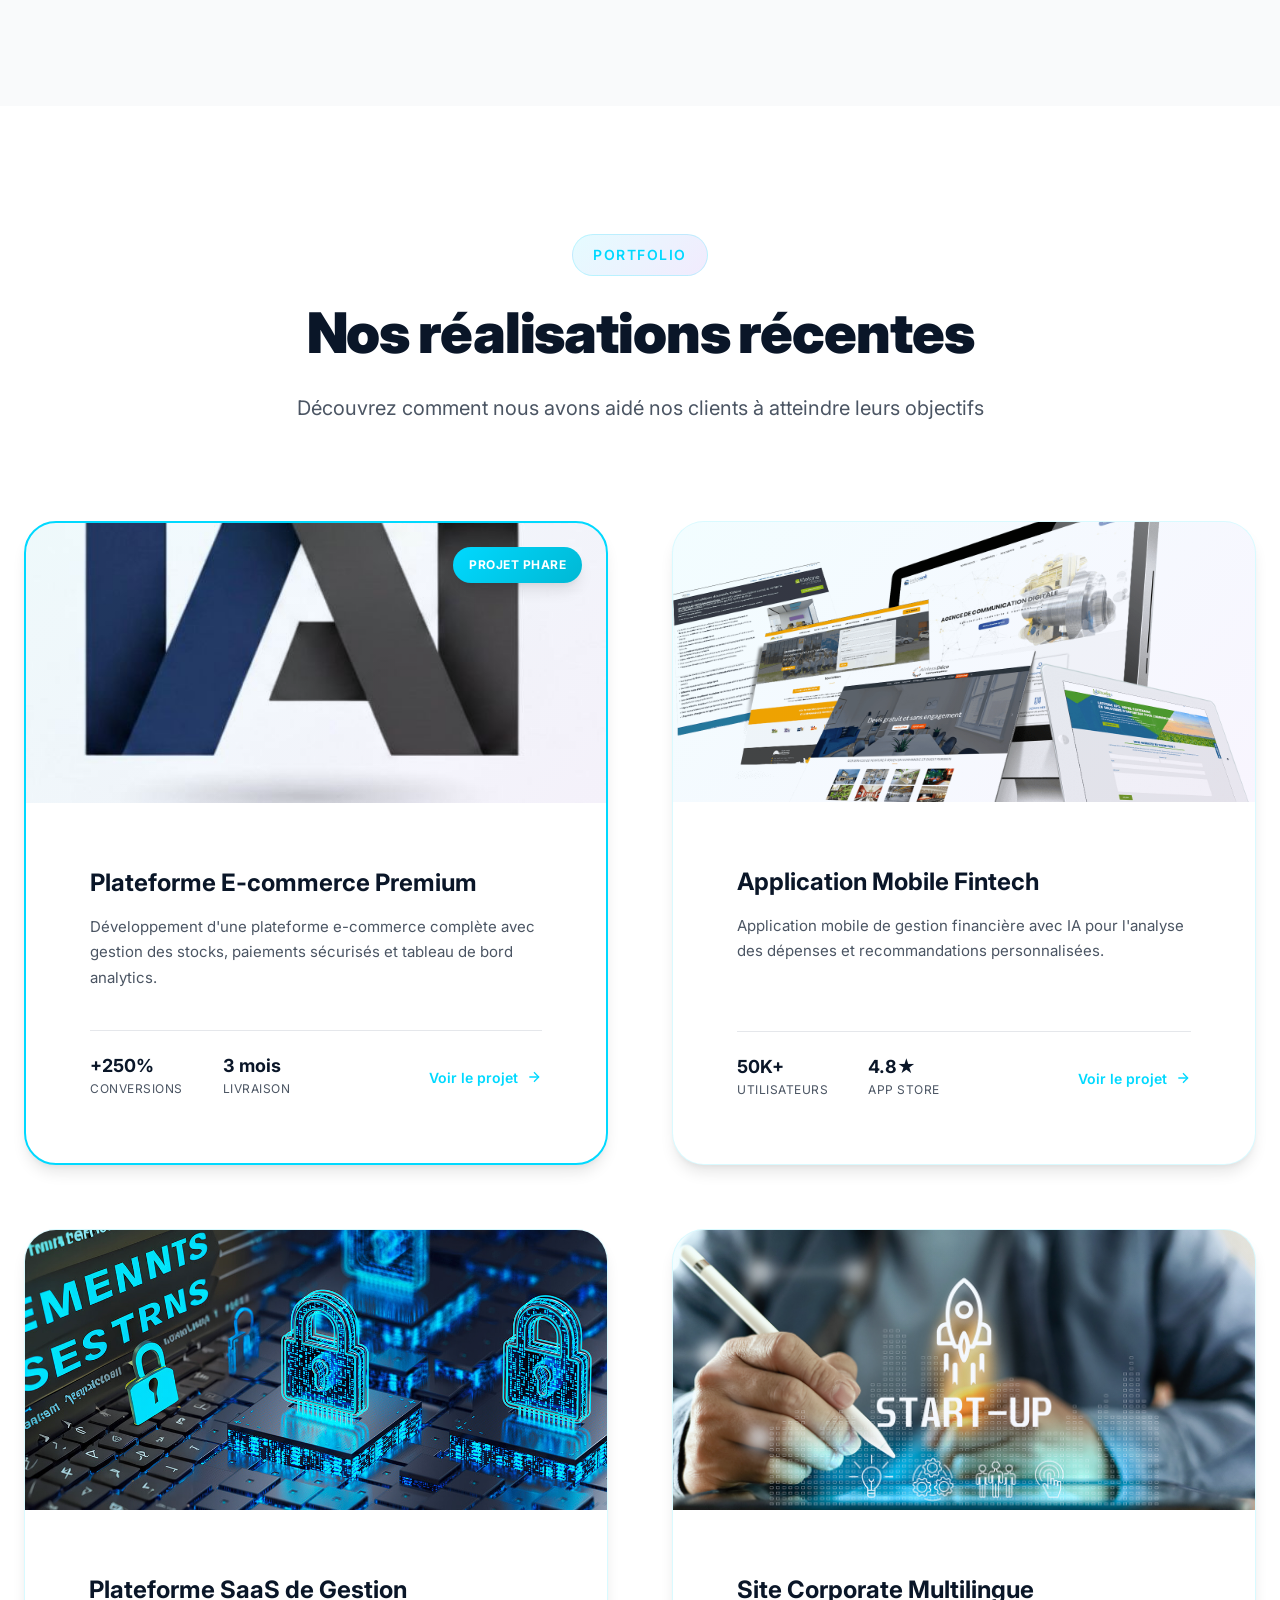
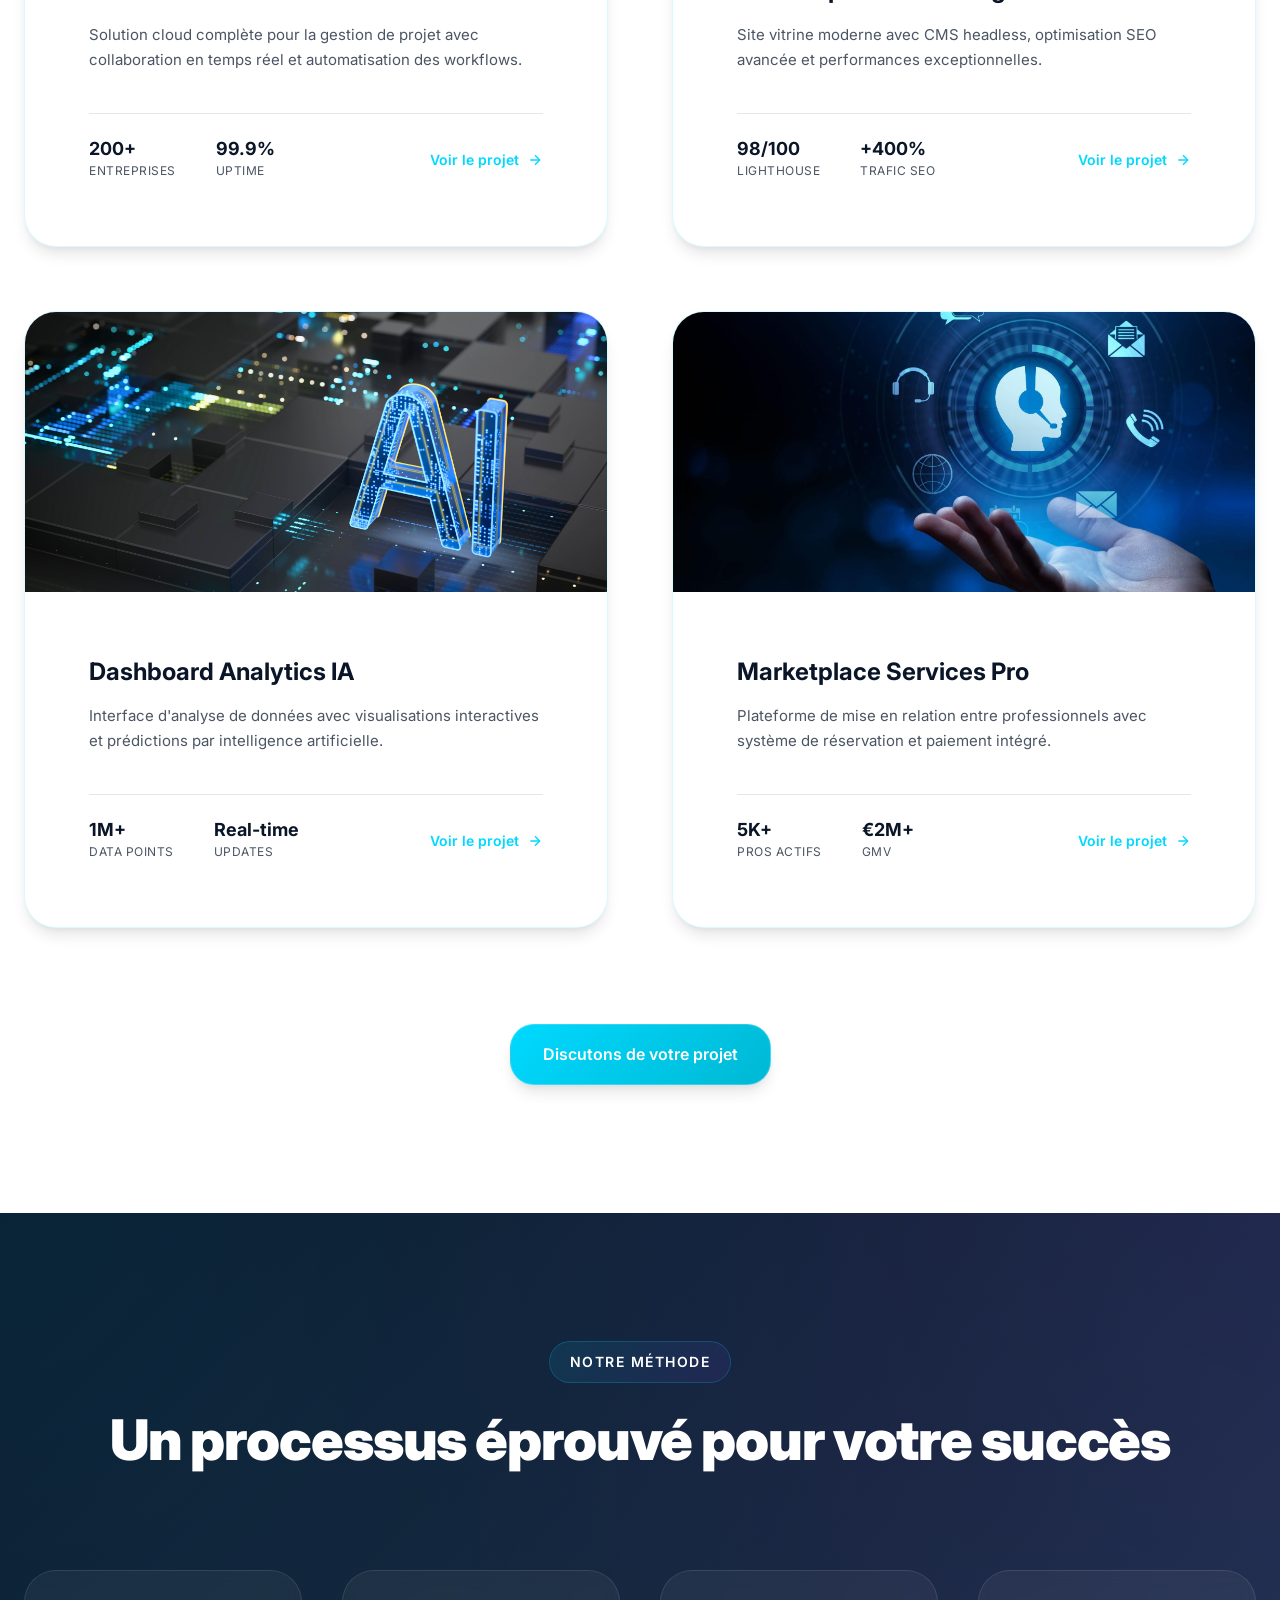
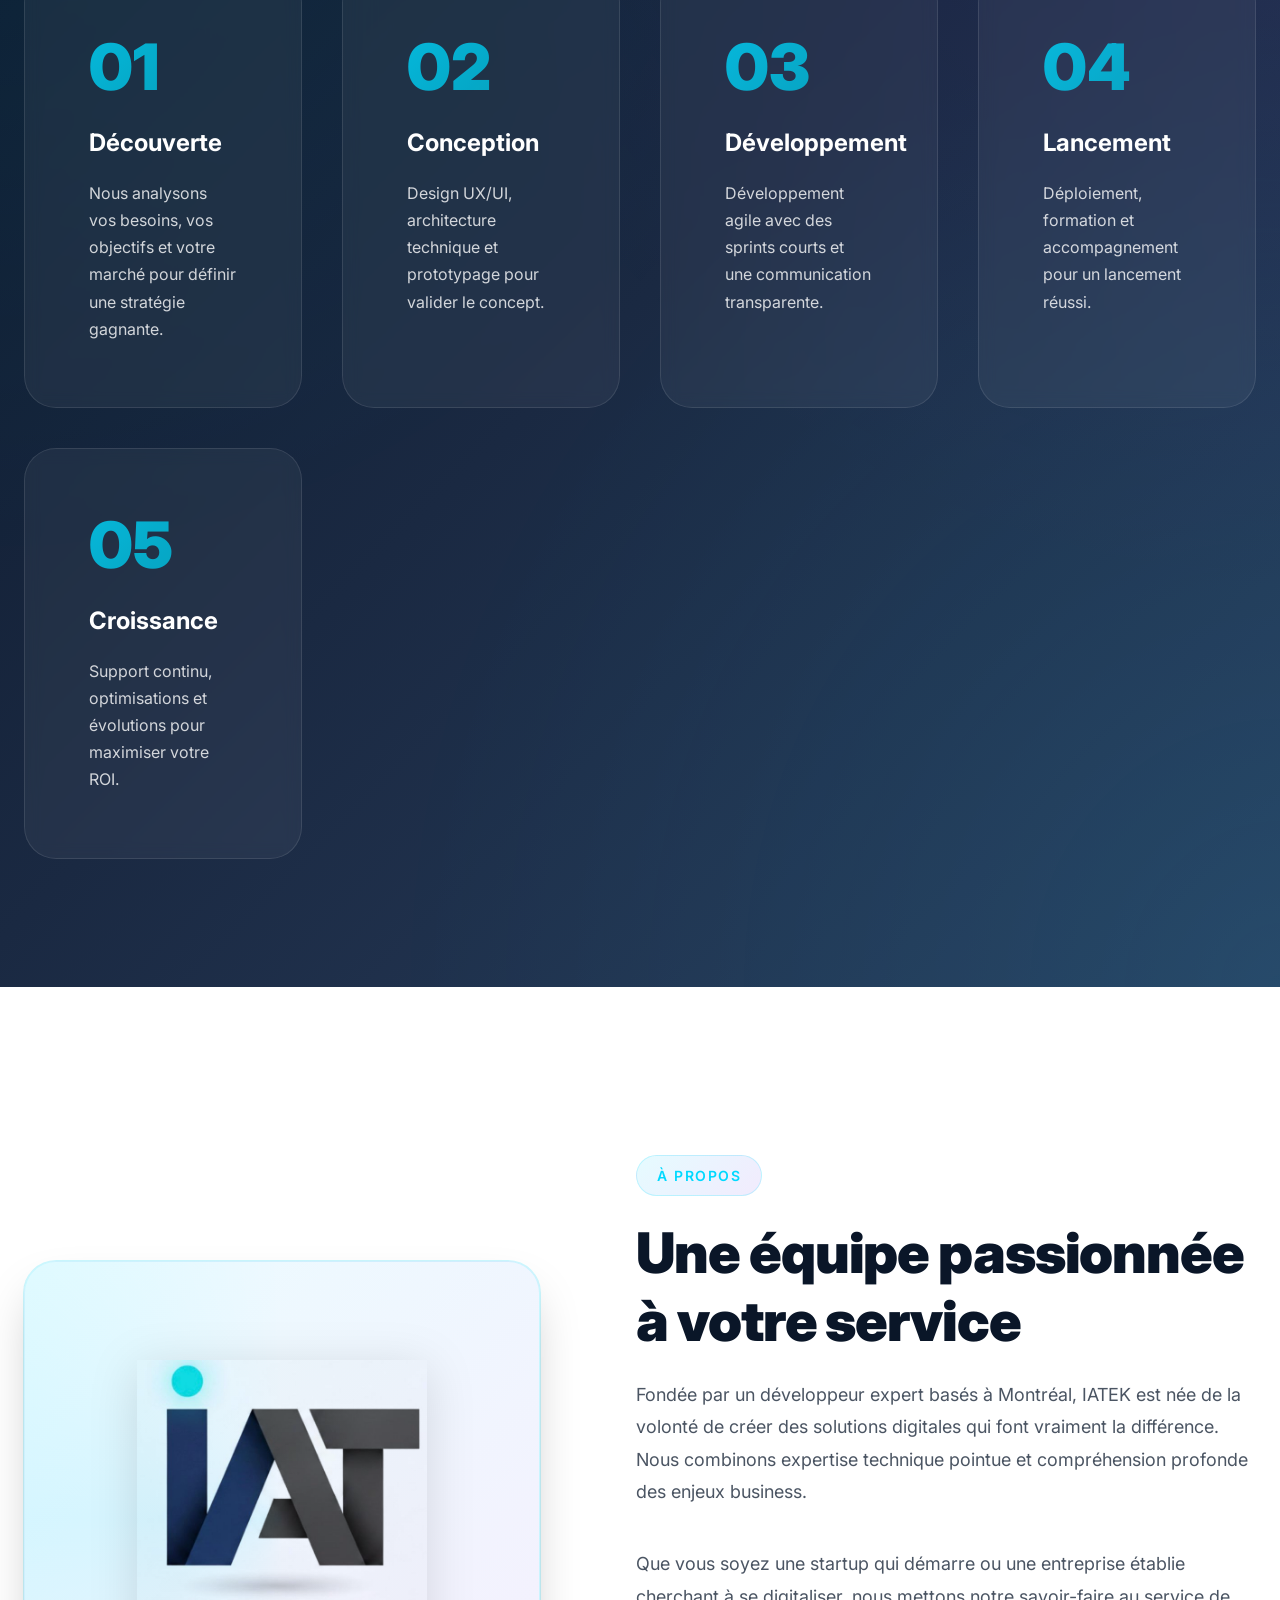
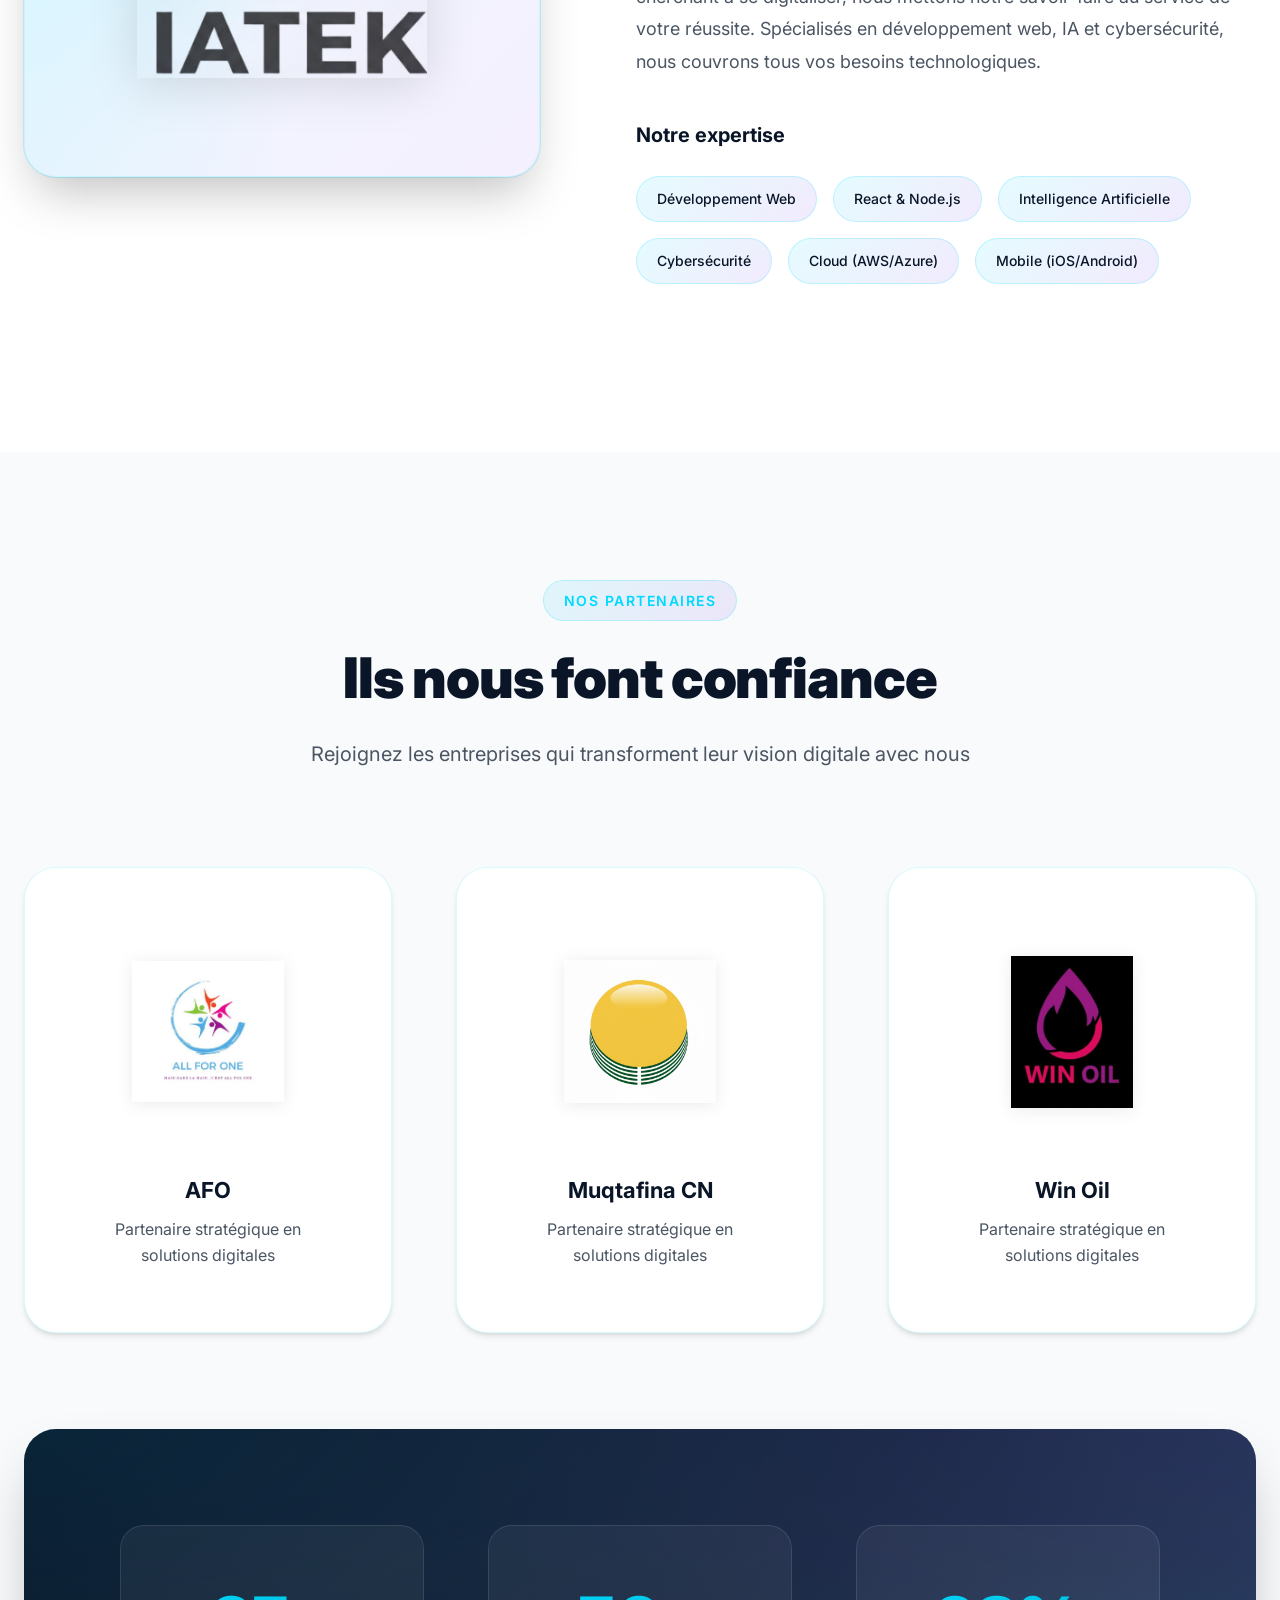
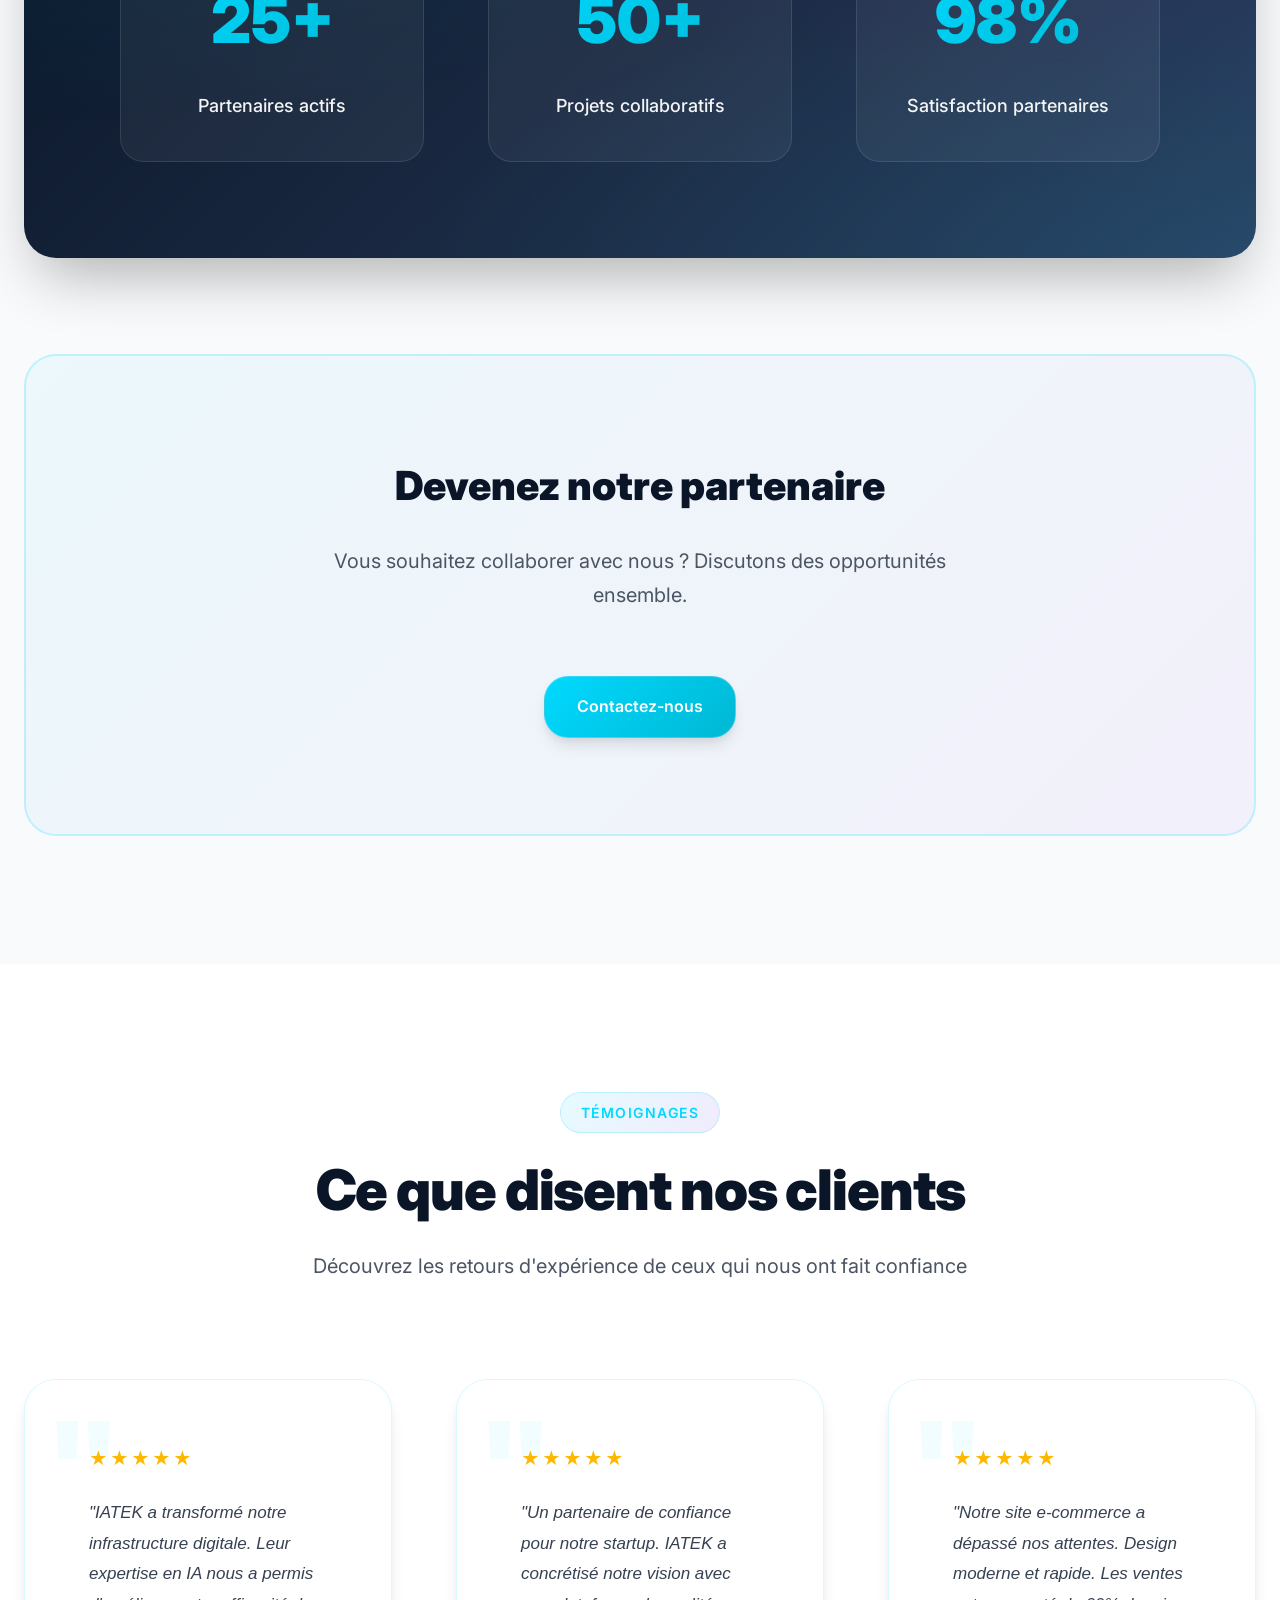
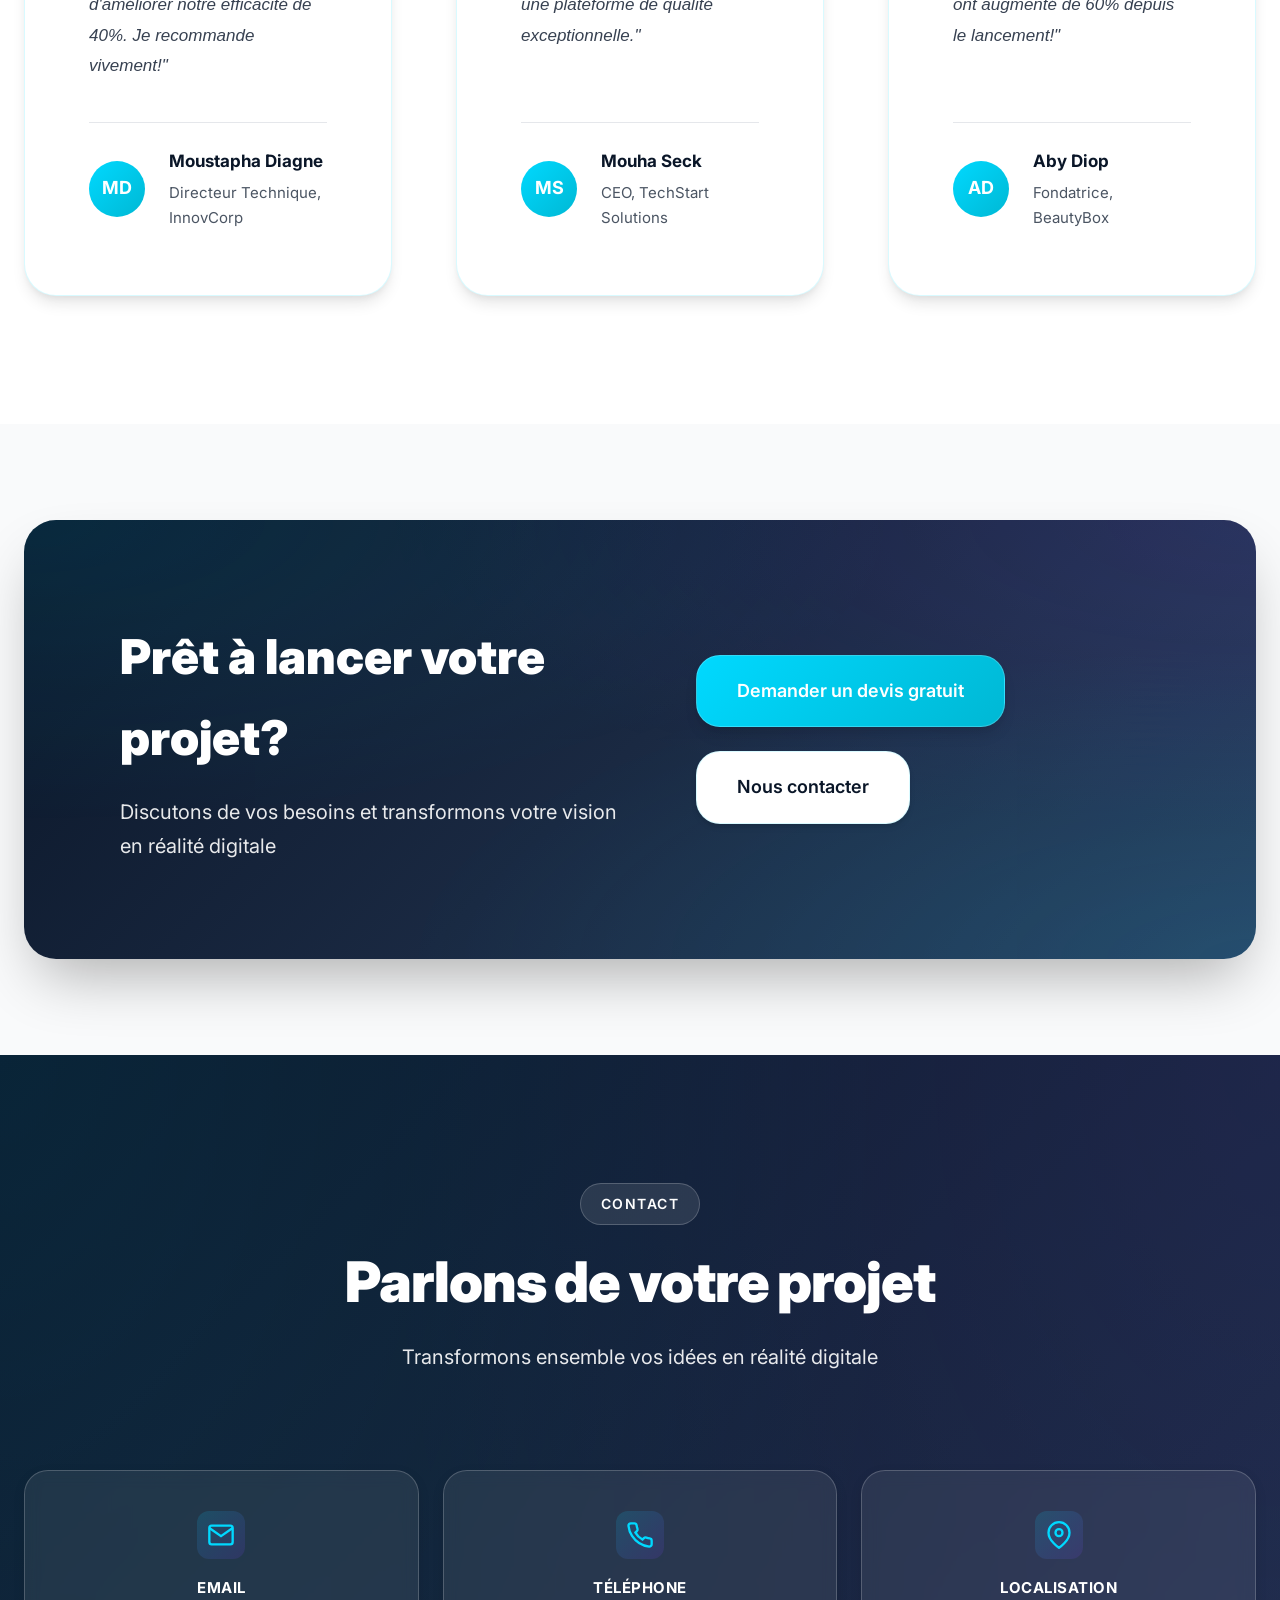
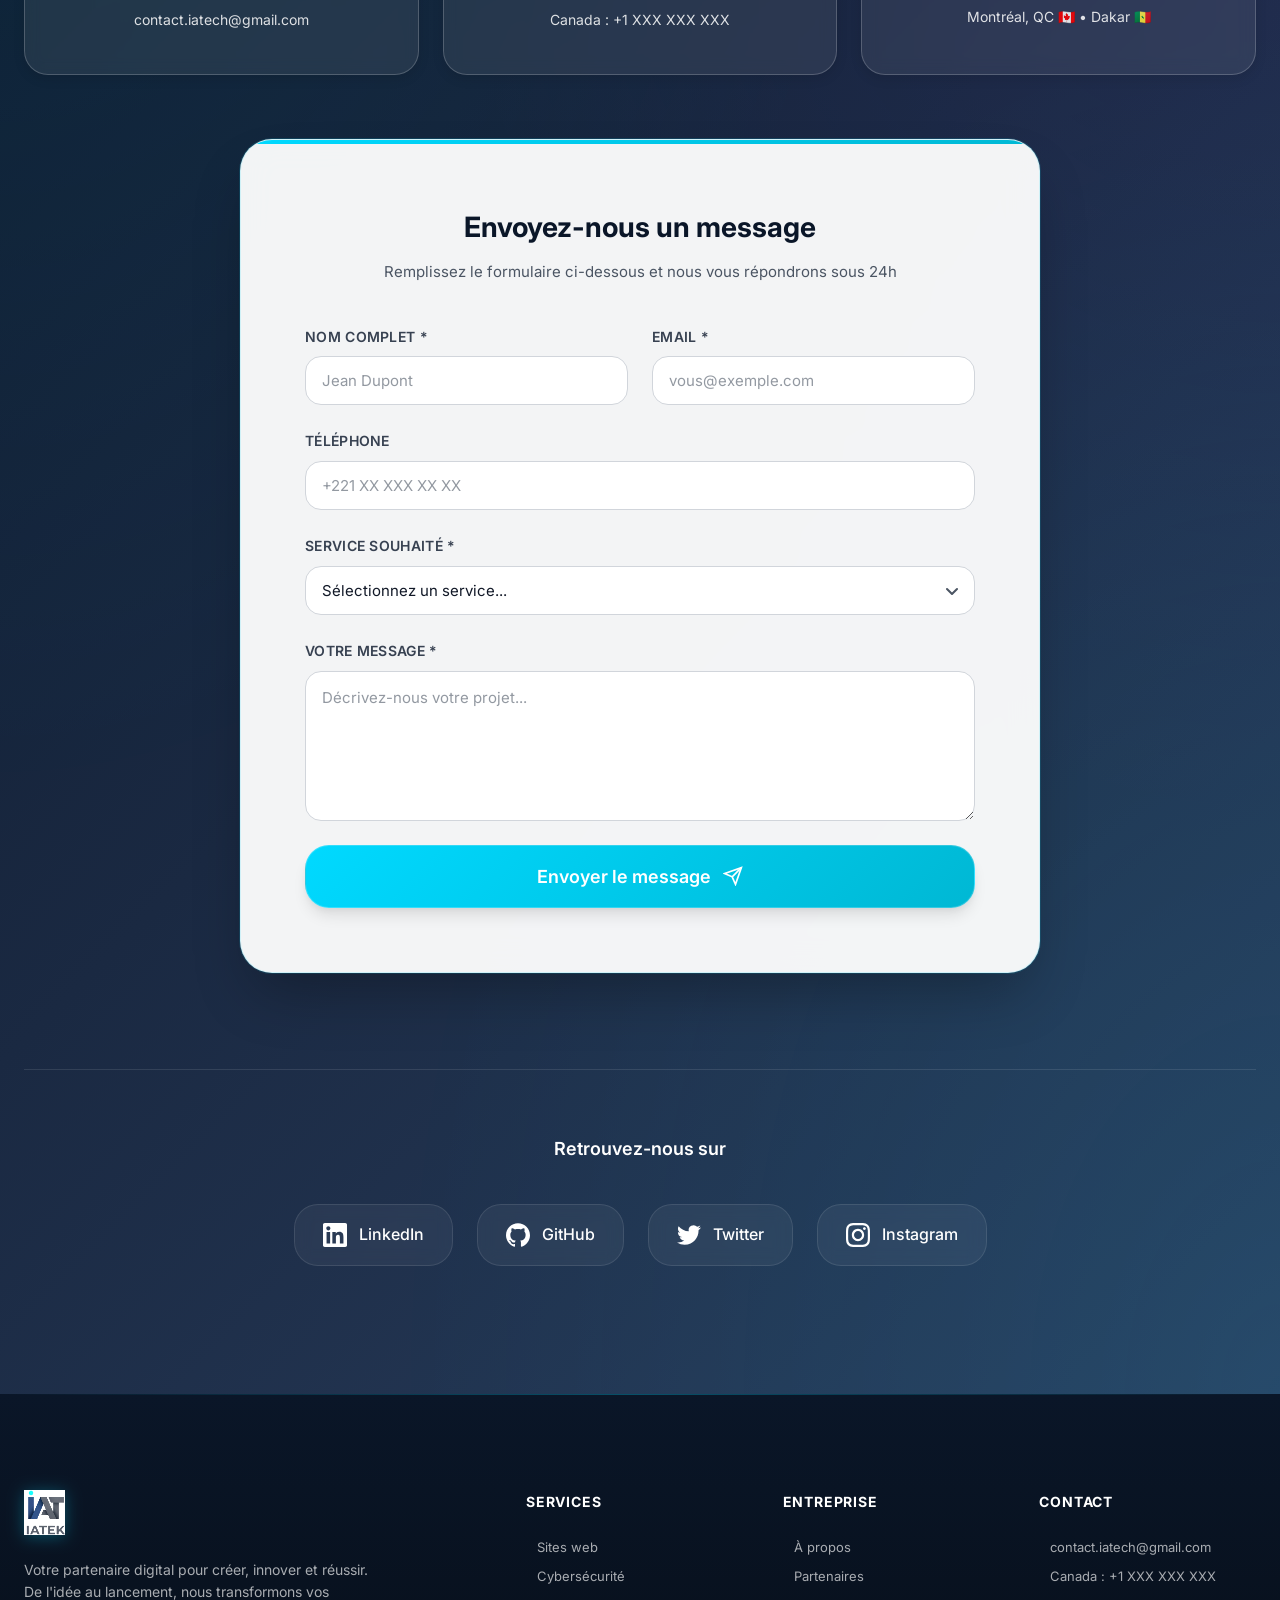
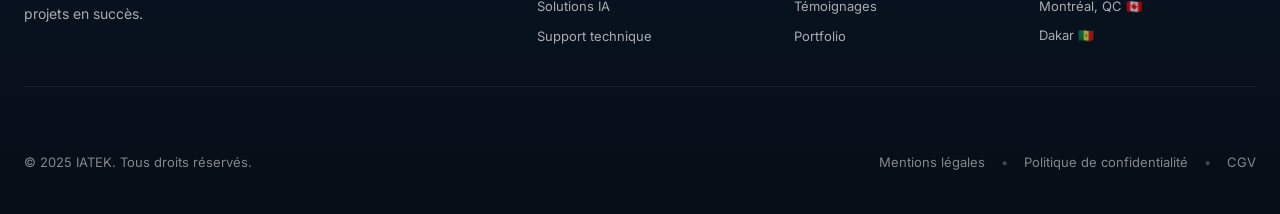
==== commit 4da4a0c5: "correction service" ====
--- a/index.html
+++ b/index.html
@@ -102,10 +102,10 @@
                         <h3 class="service-card__title">Création de Sites Web</h3>
                         <p class="service-card__description">Sites vitrines, e-commerce, plateformes sur mesure. Nous concevons des expériences web modernes, rapides et optimisées pour convertir vos visiteurs en clients.</p>
                         <ul class="service-card__features">
-                            <li>✓ Design responsive & moderne</li>
-                            <li>✓ SEO optimisé</li>
-                            <li>✓ Performance maximale</li>
-                            <li>✓ Maintenance incluse</li>
+                            <li> Design responsive & moderne</li>
+                            <li> SEO optimisé</li>
+                            <li> Performance maximale</li>
+                            <li> Maintenance incluse</li>
                         </ul>
                     </div>
                 </div>
@@ -127,10 +127,10 @@
                         <h3 class="service-card__title">Cybersécurité</h3>
                         <p class="service-card__description">Protégez vos données et vos systèmes. Audits de sécurité, tests d'intrusion, mise en conformité et surveillance continue.</p>
                         <ul class="service-card__features">
-                            <li>✓ Audit de sécurité</li>
-                            <li>✓ Tests d'intrusion</li>
-                            <li>✓ Conformité RGPD</li>
-                            <li>✓ Monitoring 24/7</li>
+                            <li> Audit de sécurité</li>
+                            <li> Tests d'intrusion</li>
+                            <li> Conformité RGPD</li>
+                            <li> Monitoring 24/7</li>
                         </ul>
                     </div>
                 </div>
@@ -159,10 +159,10 @@
                         <h3 class="service-card__title">Création & Accompagnement de Startups</h3>
                         <p class="service-card__description">Du MVP au produit final, nous transformons votre vision en startup viable. Stratégie, développement, croissance.</p>
                         <ul class="service-card__features">
-                            <li>✓ MVP rapide</li>
-                            <li>✓ Stack technique adaptée</li>
-                            <li>✓ Conseil stratégique</li>
-                            <li>✓ Scaling & croissance</li>
+                            <li> MVP rapide</li>
+                            <li> Stack technique adaptée</li>
+                            <li> Conseil stratégique</li>
+                            <li> Scaling & croissance</li>
                         </ul>
                     </div>
                 </div>
@@ -186,10 +186,10 @@
                         <h3 class="service-card__title">Solutions IA & Automatisation</h3>
                         <p class="service-card__description">Intelligence artificielle et automatisation pour optimiser vos processus métier et gagner en efficacité.</p>
                         <ul class="service-card__features">
-                            <li>✓ Chatbots intelligents</li>
-                            <li>✓ Analyse de données</li>
-                            <li>✓ Automatisation RPA</li>
-                            <li>✓ Machine Learning</li>
+                            <li> Chatbots intelligents</li>
+                            <li> Analyse de données</li>
+                            <li> Automatisation RPA</li>
+                            <li> Machine Learning</li>
                         </ul>
                     </div>
                 </div>
@@ -211,10 +211,10 @@
                         <h3 class="service-card__title">Support & Maintenance</h3>
                         <p class="service-card__description">Gardez vos systèmes opérationnels avec notre support technique réactif et nos services de maintenance.</p>
                         <ul class="service-card__features">
-                            <li>✓ Support prioritaire</li>
-                            <li>✓ Mises à jour régulières</li>
-                            <li>✓ Monitoring proactif</li>
-                            <li>✓ Sauvegardes automatiques</li>
+                            <li> Support prioritaire</li>
+                            <li> Mises à jour régulières</li>
+                            <li> Monitoring proactif</li>
+                            <li> Sauvegardes automatiques</li>
                         </ul>
                     </div>
                 </div>
@@ -236,10 +236,10 @@
                         <h3 class="service-card__title">Consulting & Stratégie Digitale</h3>
                         <p class="service-card__description">Conseils d'experts pour optimiser votre présence en ligne et atteindre vos objectifs business.</p>
                         <ul class="service-card__features">
-                            <li>✓ Audit digital complet</li>
-                            <li>✓ Roadmap technologique</li>
-                            <li>✓ Architecture système</li>
-                            <li>✓ Formation équipes</li>
+                            <li> Audit digital complet</li>
+                            <li> Roadmap technologique</li>
+                            <li> Architecture système</li>
+                            <li> Formation équipes</li>
                         </ul>
                     </div>
                 </div>
@@ -608,25 +608,21 @@
 
                 <div class="partner-card">
                     <div class="partner-card__logo">
-                        <div class="partner-logo-placeholder">
-                            <span>Partenaire 2</span>
-                        </div>
+                        <img src="images/muq1.jpg" alt="Muqtafina Logo" class="partner-logo">
                     </div>
                     <div class="partner-card__info">
-                        <h4 class="partner-card__name">Nom du Partenaire</h4>
-                        <p class="partner-card__description">Innovation technologique</p>
+                        <h4 class="partner-card__name">Muqtafina CN</h4>
+                        <p class="partner-card__description">Partenaire stratégique en solutions digitales</p>
                     </div>
                 </div>
 
                 <div class="partner-card">
                     <div class="partner-card__logo">
-                        <div class="partner-logo-placeholder">
-                            <span>Partenaire 3</span>
-                        </div>
+                        <img src="images/winoil.jpeg" alt="winoil Logo" class="partner-logo">
                     </div>
                     <div class="partner-card__info">
-                        <h4 class="partner-card__name">Nom du Partenaire</h4>
-                        <p class="partner-card__description">Excellence digitale</p>
+                        <h4 class="partner-card__name">Win Oil</h4>
+                        <p class="partner-card__description">Partenaire stratégique en solutions digitales</p>
                     </div>
                 </div>
                 
--- a/styles.css
+++ b/styles.css
@@ -186,10 +186,11 @@
     left: 0;
     width: 100%;
     z-index: 1000;
-    background: rgba(255, 255, 255, 0.8);
+    background: rgba(255, 255, 255, 0.85);
     backdrop-filter: blur(var(--blur-lg));
     -webkit-backdrop-filter: blur(var(--blur-lg));
-    border-bottom: 1px solid rgba(0, 0, 0, 0.05);
+    border-bottom: var(--border-elegant);
+    box-shadow: 0 4px 24px rgba(0, 0, 0, 0.06);
     transition: var(--transition);
 }
 
@@ -206,6 +207,14 @@
     border-radius: var(--radius-sm);
     display: flex;
     align-items: center;
+    border: 1px solid rgba(0, 217, 255, 0.1);
+    box-shadow: 0 2px 8px rgba(0, 0, 0, 0.04);
+    transition: var(--transition);
+}
+
+.header__logo:hover {
+    border-color: rgba(0, 217, 255, 0.3);
+    box-shadow: 0 4px 12px rgba(0, 217, 255, 0.15);
 }
 
 .header__logo .logo {
@@ -225,7 +234,7 @@
 /* Navigation Premium */
 .nav__list {
     display: flex;
-    gap: var(--spacing-lg);
+    gap: var(--spacing-md);
     align-items: center;
 }
 
@@ -234,22 +243,39 @@
     font-size: 0.9375rem;
     color: var(--color-gray-700);
     position: relative;
-    padding: var(--spacing-xs) 0;
+    padding: 0.625rem 1rem;
+    border-radius: var(--radius-md);
+    transition: var(--transition);
+}
+
+.nav__link::before {
+    content: '';
+    position: absolute;
+    inset: 0;
+    border-radius: var(--radius-md);
+    border: 1px solid transparent;
+    transition: var(--transition);
 }
 
 .nav__link::after {
     content: '';
     position: absolute;
     bottom: 0;
-    left: 0;
+    left: 50%;
+    transform: translateX(-50%);
     width: 0;
     height: 2px;
     background: var(--gradient-accent);
     transition: width 0.3s ease;
 }
 
+.nav__link:hover::before {
+    border-color: rgba(0, 217, 255, 0.2);
+    background: rgba(0, 217, 255, 0.05);
+}
+
 .nav__link:hover::after {
-    width: 100%;
+    width: 60%;
 }
 
 .nav__link:hover {
@@ -263,6 +289,14 @@
     border-radius: var(--radius-full);
     font-weight: var(--font-semibold);
     box-shadow: var(--shadow-md);
+    border: 1px solid rgba(255, 255, 255, 0.2);
+    position: relative;
+    overflow: hidden;
+}
+
+.nav__link--cta::before {
+    border: none;
+    background: none;
 }
 
 .nav__link--cta::after {
@@ -272,7 +306,8 @@
 .nav__link--cta:hover {
     color: var(--color-white);
     transform: translateY(-2px);
-    box-shadow: var(--shadow-lg), var(--shadow-glow);
+    box-shadow: var(--shadow-lg), var(--shadow-glow), 0 0 0 2px rgba(0, 217, 255, 0.3);
+    border-color: rgba(255, 255, 255, 0.4);
 }
 
 /* Hamburger */
@@ -641,9 +676,10 @@
 }
 
 .service-image-placeholder .logo {
-    max-width: 70%;
-    max-height: 70%;
-    object-fit: contain;
+    width: 100%;
+    height: 100%;
+    object-fit: cover;
+    object-position: center;
     position: relative;
     z-index: 1;
     filter: drop-shadow(0 4px 12px rgba(0, 0, 0, 0.1));
